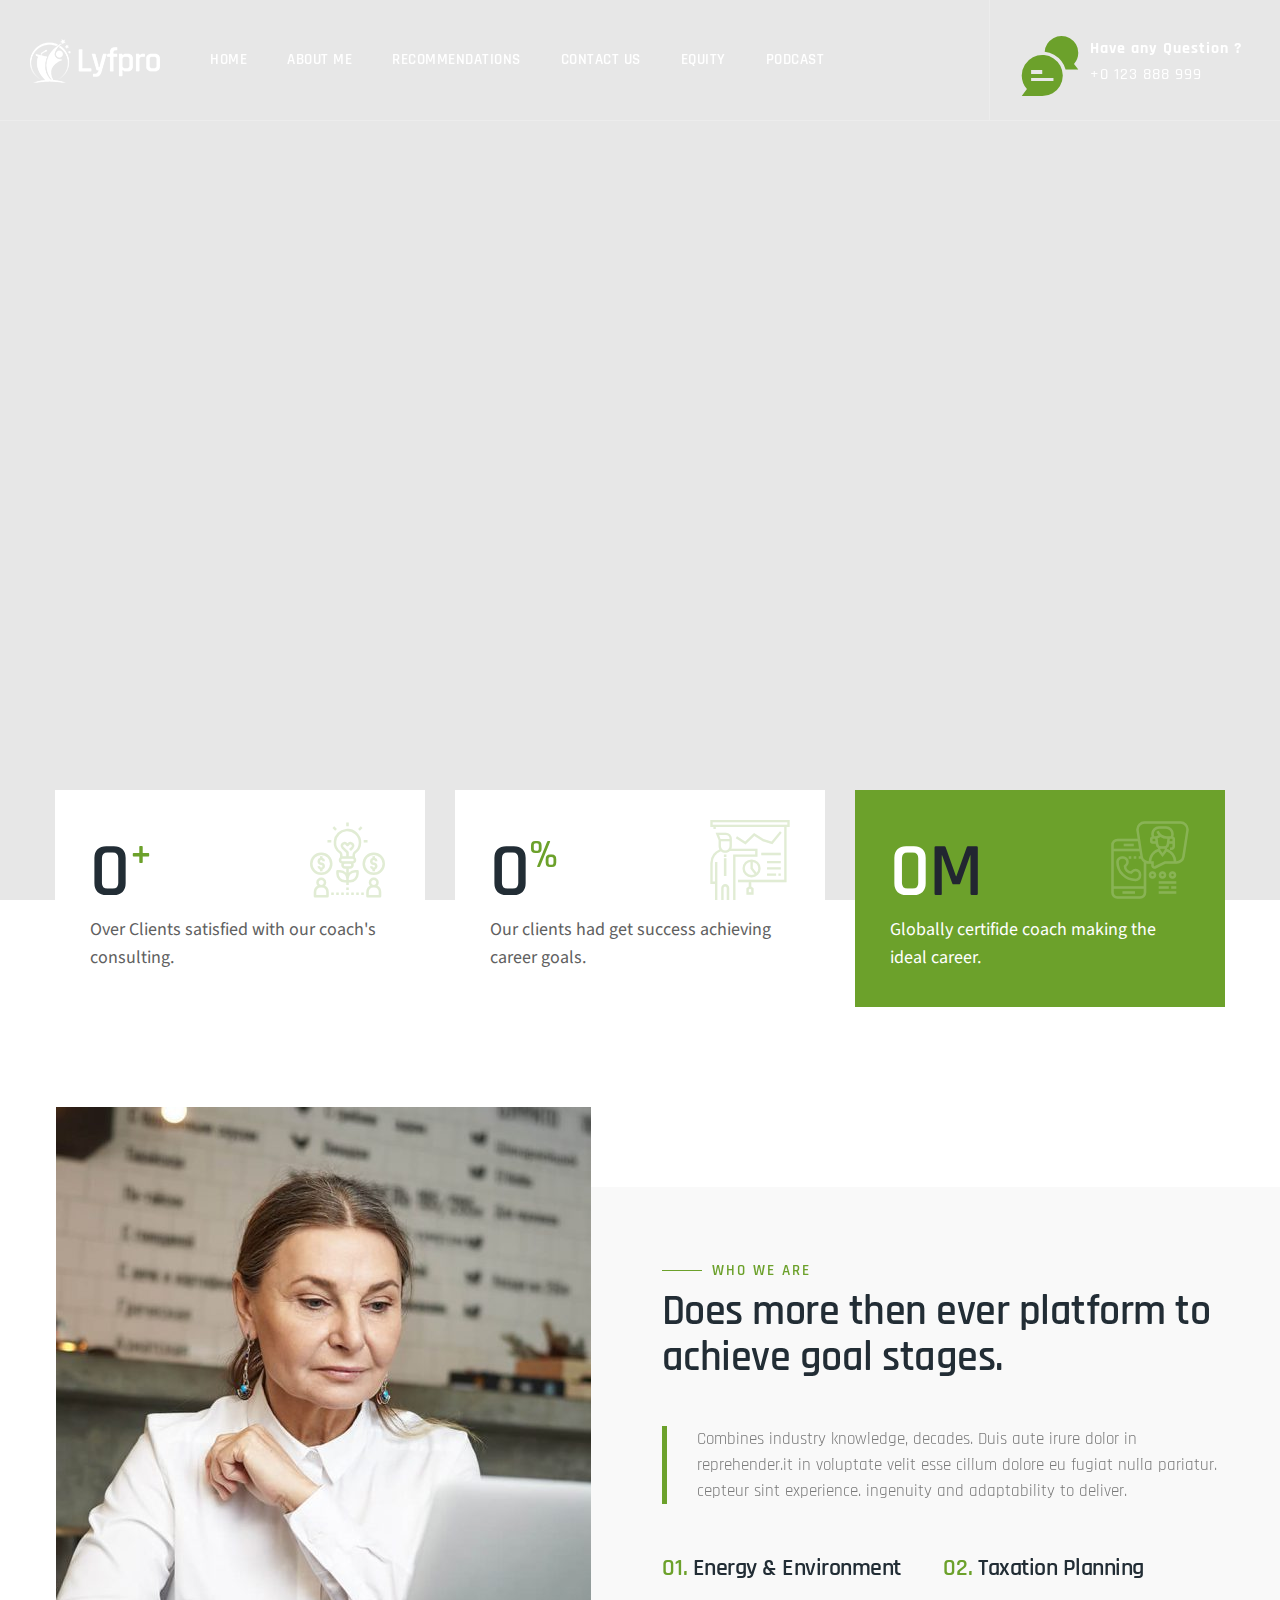
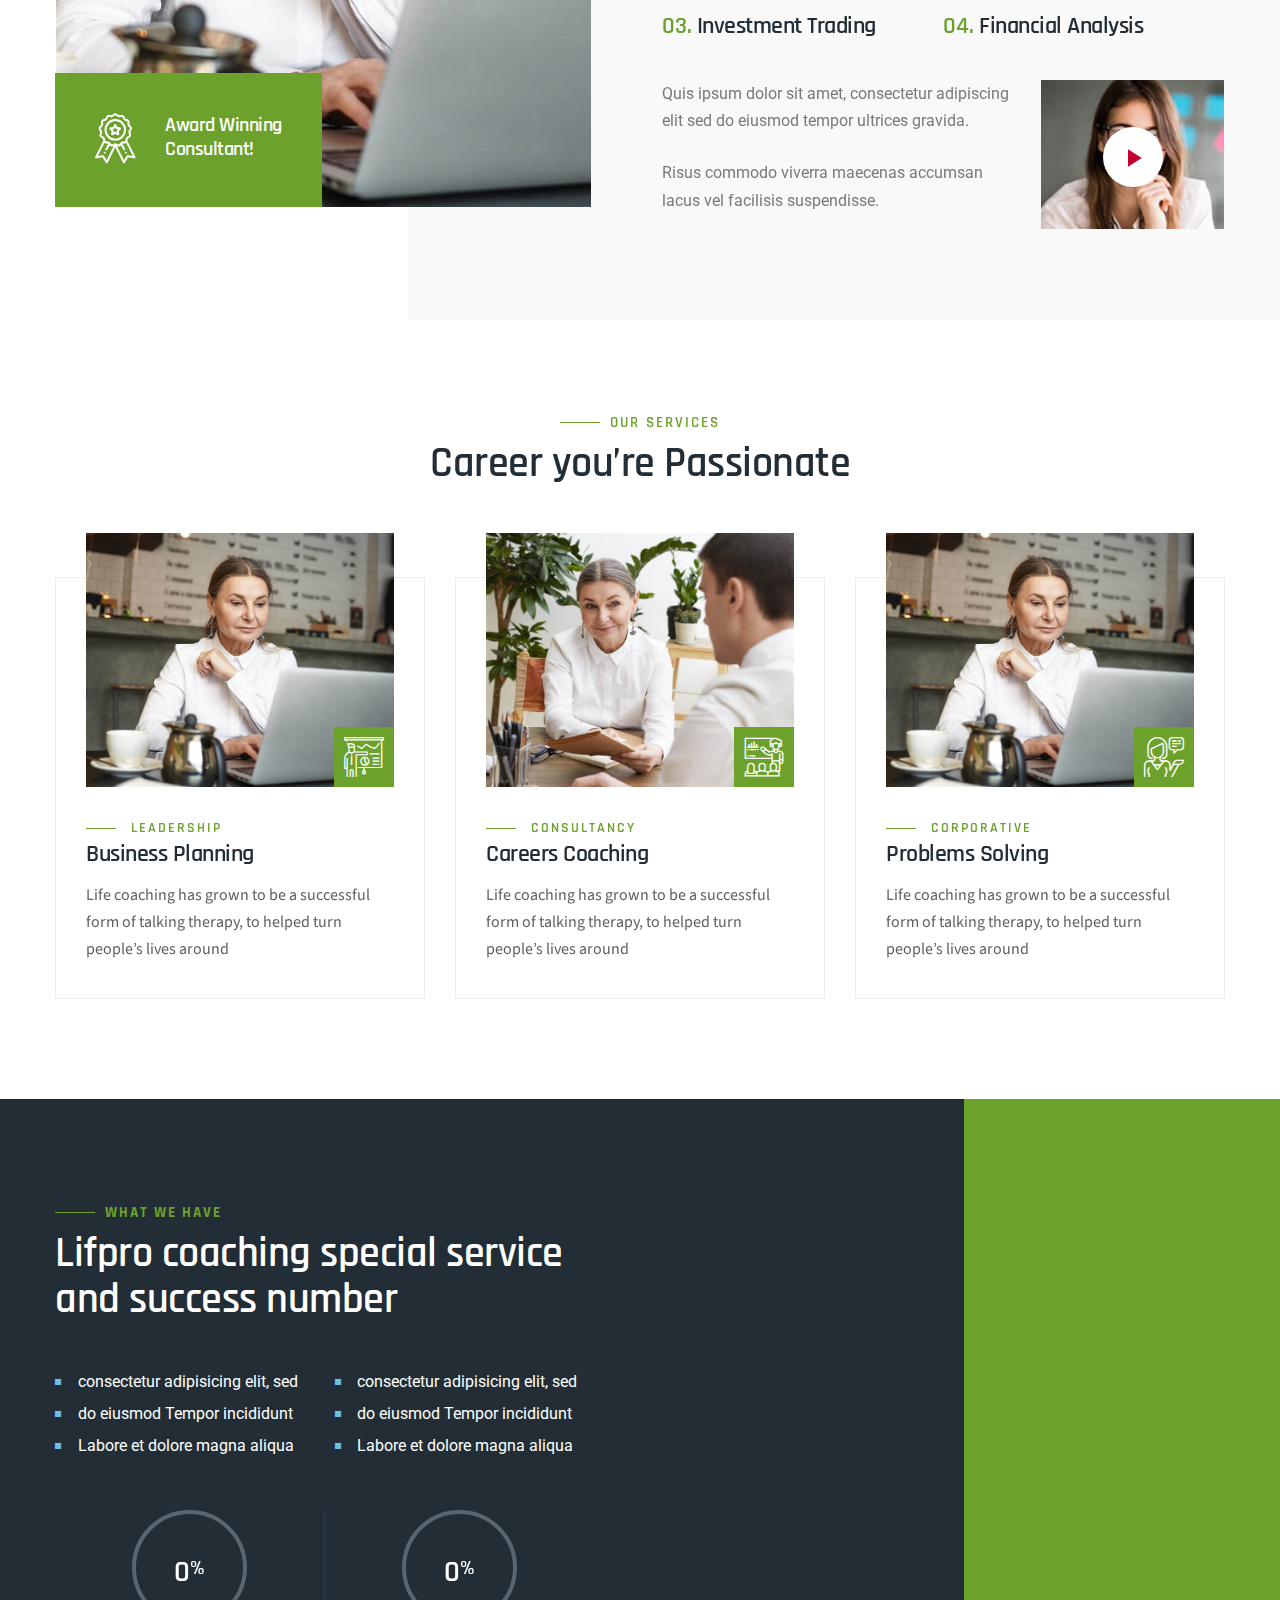
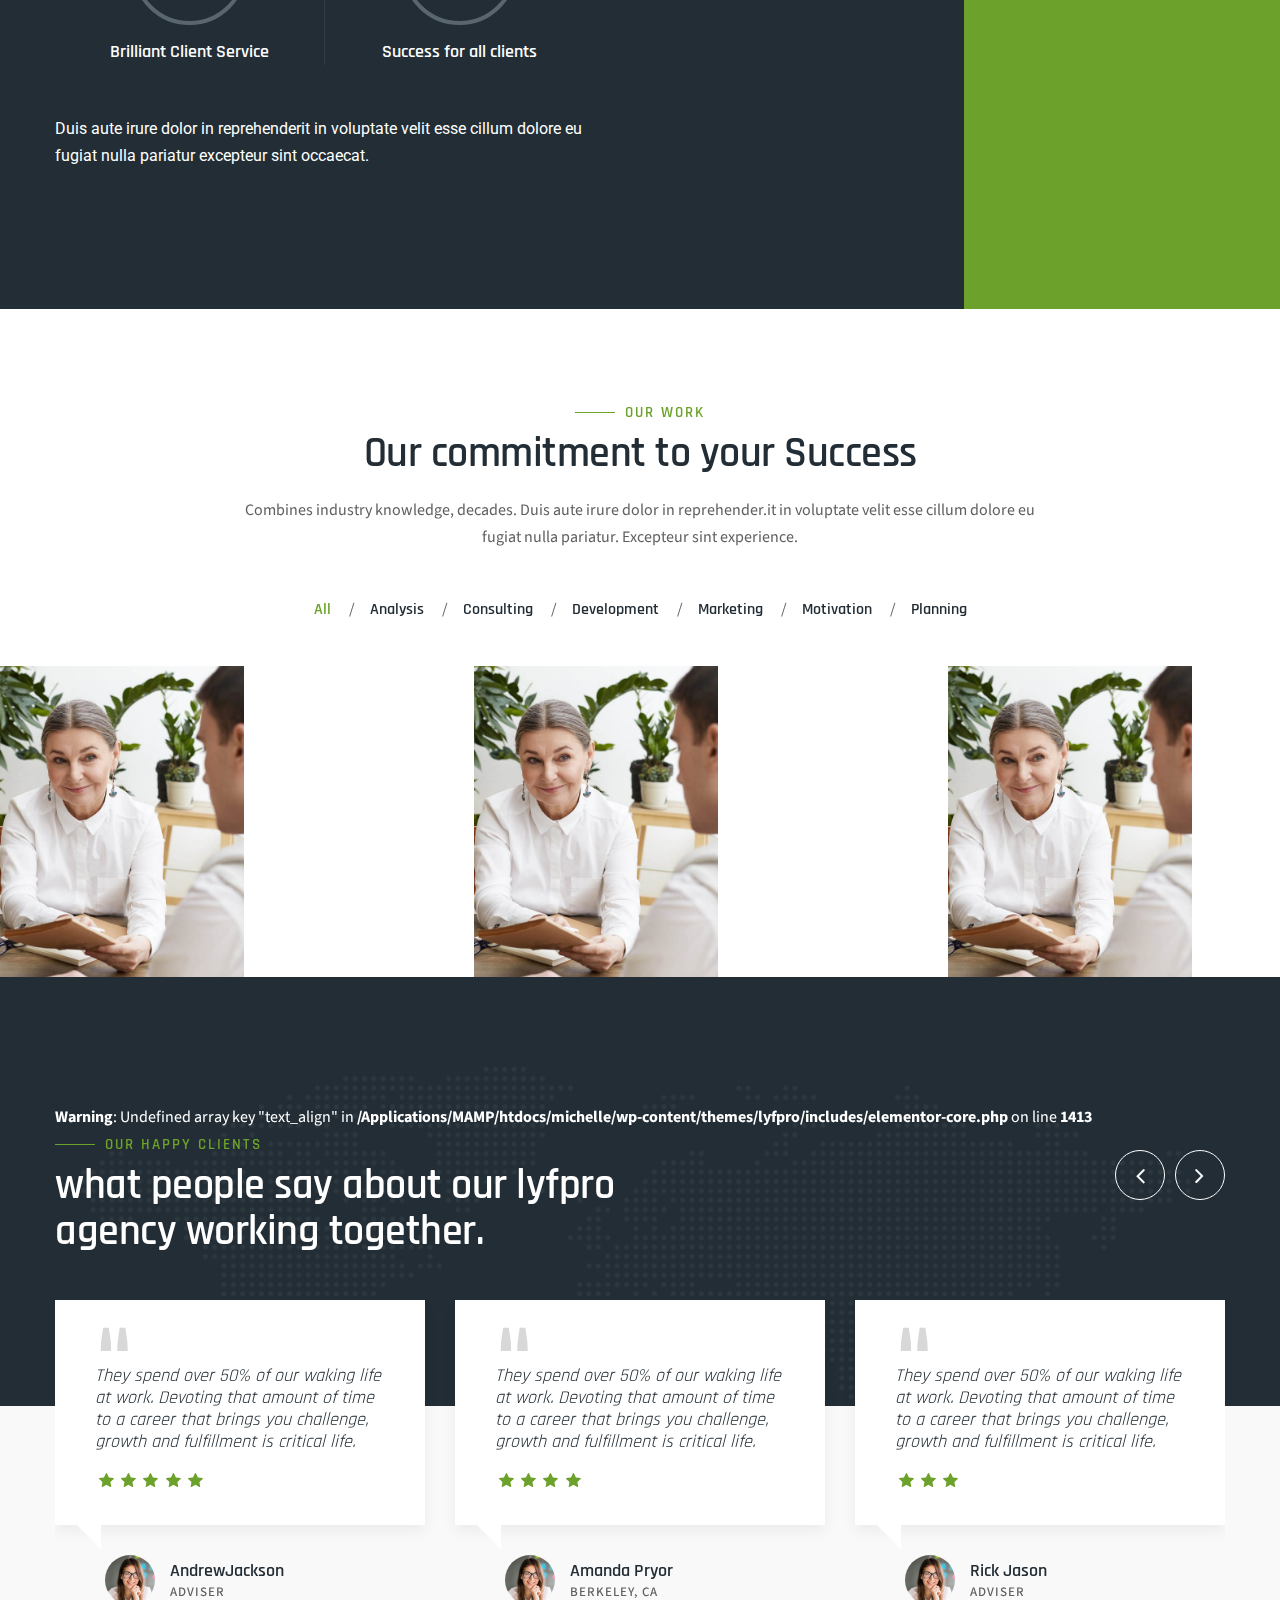
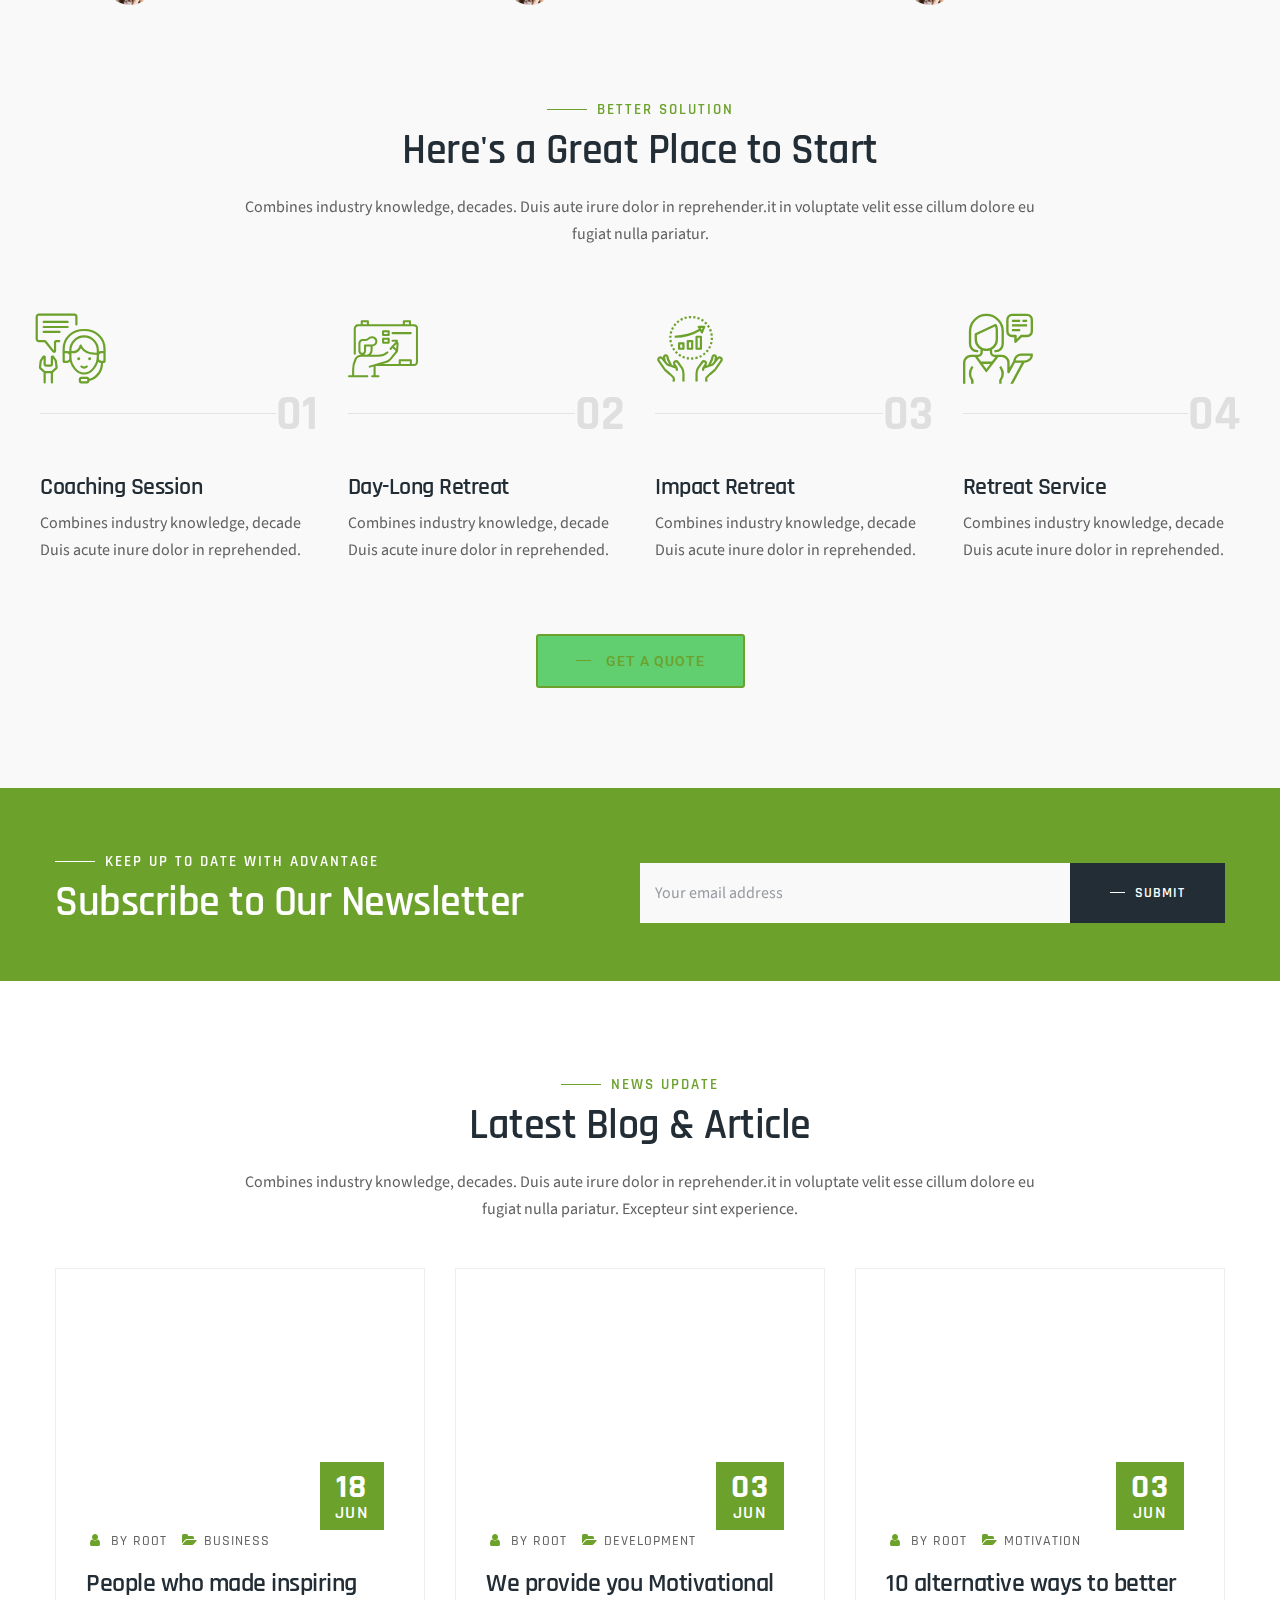
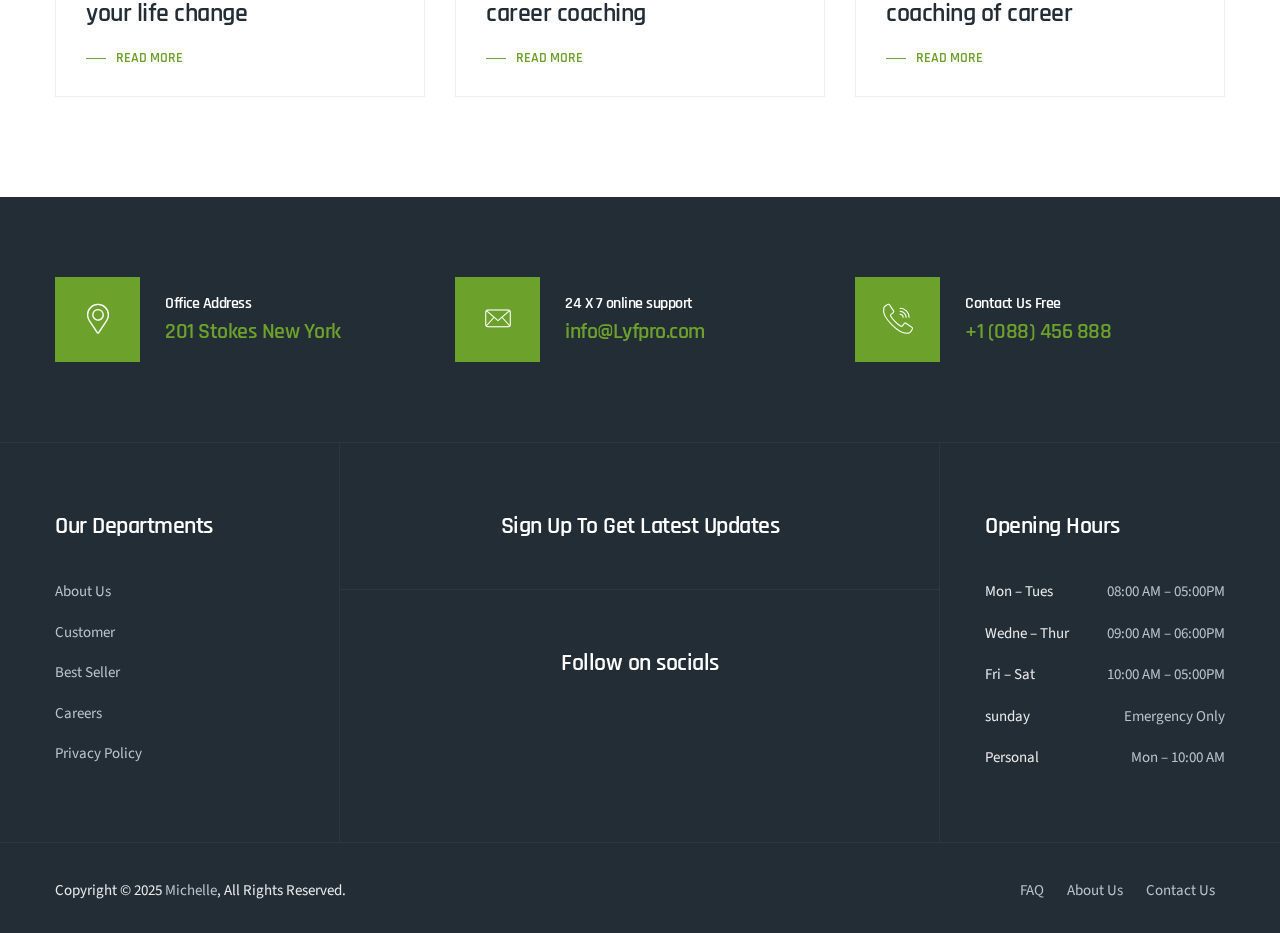
==== index.html @ 78e33366 "init" ====
<!DOCTYPE html>
<html lang="en-CA" class="no-js no-svg">
<head>
<meta charset="UTF-8">
<meta name="viewport" content="width=device-width, initial-scale=1">
<link rel="profile" href="https://gmpg.org/xfn/11">
<meta name="robots" content="noindex, nofollow">
	<style>img:is([sizes="auto" i], [sizes^="auto," i]) { contain-intrinsic-size: 3000px 1500px }</style>
	
	<!-- This site is optimized with the Yoast SEO plugin v24.1 - https://yoast.com/wordpress/plugins/seo/ -->
	<title>Homepage 3 - Michelle</title>
	<meta property="og:locale" content="en_US">
	<meta property="og:type" content="website">
	<meta property="og:title" content="Homepage 3 - Michelle">
	<meta property="og:description" content="185 + Over Clients satisfied with our coach&#8217;s consulting. 85 % Our clients had get success achieving career goals. 85 M Globally certifide coach making the ideal career. Award Winning Consultant! Who we are Does more then ever platform to achieve goal stages. Combines industry knowledge, decades. Duis aute irure dolor in reprehender.it in voluptate velit esse cillum dolore eu fugiat nulla pariatur. cepteur sint experience. ingenuity and adaptability to[&hellip;]">
	<meta property="og:url" content="/">
	<meta property="og:site_name" content="Michelle">
	<meta property="og:image" content="https://lyfpro-demo.pbminfotech.com/datasite/wp-content/uploads/sites/6/elementor/thumbs/img-01-p08faved9bp8kqp4xfwpemwdyj5lubsvu9hh8lnrbs.jpg">
	<meta name="twitter:card" content="summary_large_image">
	<script type="application/ld+json" class="yoast-schema-graph">{
	    "@context": "https://schema.org",
	    "@graph": [
	        {
	            "@type": "WebPage",
	            "@id": "/",
	            "url": "/",
	            "name": "Homepage 3 - Michelle",
	            "isPartOf": {
	                "@id": "/#website"
	            },
	            "primaryImageOfPage": {
	                "@id": "/#primaryimage"
	            },
	            "image": {
	                "@id": "/#primaryimage"
	            },
	            "thumbnailUrl": "https://lyfpro-demo.pbminfotech.com/datasite/wp-content/uploads/sites/6/elementor/thumbs/img-01-p08faved9bp8kqp4xfwpemwdyj5lubsvu9hh8lnrbs.jpg",
	            "datePublished": "2020-06-25T10:22:47+00:00",
	            "dateModified": "2020-06-25T10:22:47+00:00",
	            "breadcrumb": {
	                "@id": "/#breadcrumb"
	            },
	            "inLanguage": "en-CA",
	            "potentialAction": [
	                {
	                    "@type": "ReadAction",
	                    "target": [
	                        "/"
	                    ]
	                }
	            ]
	        },
	        {
	            "@type": "ImageObject",
	            "inLanguage": "en-CA",
	            "@id": "/#primaryimage",
	            "url": "https://lyfpro-demo.pbminfotech.com/datasite/wp-content/uploads/sites/6/elementor/thumbs/img-01-p08faved9bp8kqp4xfwpemwdyj5lubsvu9hh8lnrbs.jpg",
	            "contentUrl": "https://lyfpro-demo.pbminfotech.com/datasite/wp-content/uploads/sites/6/elementor/thumbs/img-01-p08faved9bp8kqp4xfwpemwdyj5lubsvu9hh8lnrbs.jpg"
	        },
	        {
	            "@type": "BreadcrumbList",
	            "@id": "/#breadcrumb",
	            "itemListElement": [
	                {
	                    "@type": "ListItem",
	                    "position": 1,
	                    "name": "Home"
	                }
	            ]
	        },
	        {
	            "@type": "WebSite",
	            "@id": "/#website",
	            "url": "/",
	            "name": "Michelle",
	            "description": "",
	            "potentialAction": [
	                {
	                    "@type": "SearchAction",
	                    "target": {
	                        "@type": "EntryPoint",
	                        "urlTemplate": "/?s={search_term_string}"
	                    },
	                    "query-input": {
	                        "@type": "PropertyValueSpecification",
	                        "valueRequired": true,
	                        "valueName": "search_term_string"
	                    }
	                }
	            ],
	            "inLanguage": "en-CA"
	        }
	    ]
	}</script>
	<!-- / Yoast SEO plugin. -->


<link rel="dns-prefetch" href="//fonts.googleapis.com">
<link href="https://fonts.gstatic.com/" crossorigin rel="preconnect">
<link rel="alternate" type="application/rss+xml" title="Michelle &raquo; Feed" href="/?feed=rss2">
<link rel="alternate" type="application/rss+xml" title="Michelle &raquo; Comments Feed" href="/?feed=comments-rss2">
<link rel="alternate" type="text/calendar" title="Michelle &raquo; iCal Feed" href="?post_type=tribe_events#038;ical=1">
<script>
window._wpemojiSettings = {"baseUrl":"https:\/\/s.w.org\/images\/core\/emoji\/15.0.3\/72x72\/","ext":".png","svgUrl":"https:\/\/s.w.org\/images\/core\/emoji\/15.0.3\/svg\/","svgExt":".svg","source":{"concatemoji":"\/wp-includes\/js\/wp-emoji-release.min.js?ver=6.7.1"}};
/*! This file is auto-generated */
!function(i,n){var o,s,e;function c(e){try{var t={supportTests:e,timestamp:(new Date).valueOf()};sessionStorage.setItem(o,JSON.stringify(t))}catch(e){}}function p(e,t,n){e.clearRect(0,0,e.canvas.width,e.canvas.height),e.fillText(t,0,0);var t=new Uint32Array(e.getImageData(0,0,e.canvas.width,e.canvas.height).data),r=(e.clearRect(0,0,e.canvas.width,e.canvas.height),e.fillText(n,0,0),new Uint32Array(e.getImageData(0,0,e.canvas.width,e.canvas.height).data));return t.every(function(e,t){return e===r[t]})}function u(e,t,n){switch(t){case"flag":return n(e,"🏳️‍⚧️","🏳️​⚧️")?!1:!n(e,"🇺🇳","🇺​🇳")&&!n(e,"🏴󠁧󠁢󠁥󠁮󠁧󠁿","🏴​󠁧​󠁢​󠁥​󠁮​󠁧​󠁿");case"emoji":return!n(e,"🐦‍⬛","🐦​⬛")}return!1}function f(e,t,n){var r="undefined"!=typeof WorkerGlobalScope&&self instanceof WorkerGlobalScope?new OffscreenCanvas(300,150):i.createElement("canvas"),a=r.getContext("2d",{willReadFrequently:!0}),o=(a.textBaseline="top",a.font="600 32px Arial",{});return e.forEach(function(e){o[e]=t(a,e,n)}),o}function t(e){var t=i.createElement("script");t.src=e,t.defer=!0,i.head.appendChild(t)}"undefined"!=typeof Promise&&(o="wpEmojiSettingsSupports",s=["flag","emoji"],n.supports={everything:!0,everythingExceptFlag:!0},e=new Promise(function(e){i.addEventListener("DOMContentLoaded",e,{once:!0})}),new Promise(function(t){var n=function(){try{var e=JSON.parse(sessionStorage.getItem(o));if("object"==typeof e&&"number"==typeof e.timestamp&&(new Date).valueOf()<e.timestamp+604800&&"object"==typeof e.supportTests)return e.supportTests}catch(e){}return null}();if(!n){if("undefined"!=typeof Worker&&"undefined"!=typeof OffscreenCanvas&&"undefined"!=typeof URL&&URL.createObjectURL&&"undefined"!=typeof Blob)try{var e="postMessage("+f.toString()+"("+[JSON.stringify(s),u.toString(),p.toString()].join(",")+"));",r=new Blob([e],{type:"text/javascript"}),a=new Worker(URL.createObjectURL(r),{name:"wpTestEmojiSupports"});return void(a.onmessage=function(e){c(n=e.data),a.terminate(),t(n)})}catch(e){}c(n=f(s,u,p))}t(n)}).then(function(e){for(var t in e)n.supports[t]=e[t],n.supports.everything=n.supports.everything&&n.supports[t],"flag"!==t&&(n.supports.everythingExceptFlag=n.supports.everythingExceptFlag&&n.supports[t]);n.supports.everythingExceptFlag=n.supports.everythingExceptFlag&&!n.supports.flag,n.DOMReady=!1,n.readyCallback=function(){n.DOMReady=!0}}).then(function(){return e}).then(function(){var e;n.supports.everything||(n.readyCallback(),(e=n.source||{}).concatemoji?t(e.concatemoji):e.wpemoji&&e.twemoji&&(t(e.twemoji),t(e.wpemoji)))}))}((window,document),window._wpemojiSettings);
</script>
<link rel="stylesheet" id="dashicons-css" href="/wp-includes/css/dashicons.min.css?ver=6.7.1" media="all">
<link rel="stylesheet" id="tec-variables-skeleton-css" href="/wp-content/plugins/event-tickets/common/src/resources/css/variables-skeleton.min.css?ver=6.4.1" media="all">
<link rel="stylesheet" id="tec-variables-full-css" href="/wp-content/plugins/event-tickets/common/src/resources/css/variables-full.min.css?ver=6.4.1" media="all">
<link rel="stylesheet" id="tribe-common-skeleton-style-css" href="/wp-content/plugins/event-tickets/common/src/resources/css/common-skeleton.min.css?ver=6.4.1" media="all">
<link rel="stylesheet" id="tribe-common-full-style-css" href="/wp-content/plugins/event-tickets/common/src/resources/css/common-full.min.css?ver=6.4.1" media="all">
<link rel="stylesheet" id="event-tickets-tickets-css-css" href="/wp-content/plugins/event-tickets/src/resources/css/tickets.min.css?ver=5.18.0" media="all">
<link rel="stylesheet" id="event-tickets-tickets-rsvp-css-css" href="/wp-content/plugins/event-tickets/src/resources/css/rsvp-v1.min.css?ver=5.18.0" media="all">
<style id="wp-emoji-styles-inline-css">img.wp-smiley, img.emoji {
		display: inline !important;
		border: none !important;
		box-shadow: none !important;
		height: 1em !important;
		width: 1em !important;
		margin: 0 0.07em !important;
		vertical-align: -0.1em !important;
		background: none !important;
		padding: 0 !important;
	}</style>
<style id="global-styles-inline-css">:root{--wp--preset--aspect-ratio--square: 1;--wp--preset--aspect-ratio--4-3: 4/3;--wp--preset--aspect-ratio--3-4: 3/4;--wp--preset--aspect-ratio--3-2: 3/2;--wp--preset--aspect-ratio--2-3: 2/3;--wp--preset--aspect-ratio--16-9: 16/9;--wp--preset--aspect-ratio--9-16: 9/16;--wp--preset--color--black: #000000;--wp--preset--color--cyan-bluish-gray: #abb8c3;--wp--preset--color--white: #ffffff;--wp--preset--color--pale-pink: #f78da7;--wp--preset--color--vivid-red: #cf2e2e;--wp--preset--color--luminous-vivid-orange: #ff6900;--wp--preset--color--luminous-vivid-amber: #fcb900;--wp--preset--color--light-green-cyan: #7bdcb5;--wp--preset--color--vivid-green-cyan: #00d084;--wp--preset--color--pale-cyan-blue: #8ed1fc;--wp--preset--color--vivid-cyan-blue: #0693e3;--wp--preset--color--vivid-purple: #9b51e0;--wp--preset--gradient--vivid-cyan-blue-to-vivid-purple: linear-gradient(135deg,rgba(6,147,227,1) 0%,rgb(155,81,224) 100%);--wp--preset--gradient--light-green-cyan-to-vivid-green-cyan: linear-gradient(135deg,rgb(122,220,180) 0%,rgb(0,208,130) 100%);--wp--preset--gradient--luminous-vivid-amber-to-luminous-vivid-orange: linear-gradient(135deg,rgba(252,185,0,1) 0%,rgba(255,105,0,1) 100%);--wp--preset--gradient--luminous-vivid-orange-to-vivid-red: linear-gradient(135deg,rgba(255,105,0,1) 0%,rgb(207,46,46) 100%);--wp--preset--gradient--very-light-gray-to-cyan-bluish-gray: linear-gradient(135deg,rgb(238,238,238) 0%,rgb(169,184,195) 100%);--wp--preset--gradient--cool-to-warm-spectrum: linear-gradient(135deg,rgb(74,234,220) 0%,rgb(151,120,209) 20%,rgb(207,42,186) 40%,rgb(238,44,130) 60%,rgb(251,105,98) 80%,rgb(254,248,76) 100%);--wp--preset--gradient--blush-light-purple: linear-gradient(135deg,rgb(255,206,236) 0%,rgb(152,150,240) 100%);--wp--preset--gradient--blush-bordeaux: linear-gradient(135deg,rgb(254,205,165) 0%,rgb(254,45,45) 50%,rgb(107,0,62) 100%);--wp--preset--gradient--luminous-dusk: linear-gradient(135deg,rgb(255,203,112) 0%,rgb(199,81,192) 50%,rgb(65,88,208) 100%);--wp--preset--gradient--pale-ocean: linear-gradient(135deg,rgb(255,245,203) 0%,rgb(182,227,212) 50%,rgb(51,167,181) 100%);--wp--preset--gradient--electric-grass: linear-gradient(135deg,rgb(202,248,128) 0%,rgb(113,206,126) 100%);--wp--preset--gradient--midnight: linear-gradient(135deg,rgb(2,3,129) 0%,rgb(40,116,252) 100%);--wp--preset--font-size--small: 13px;--wp--preset--font-size--medium: 20px;--wp--preset--font-size--large: 36px;--wp--preset--font-size--x-large: 42px;--wp--preset--font-family--inter: "Inter", sans-serif;--wp--preset--font-family--cardo: Cardo;--wp--preset--spacing--20: 0.44rem;--wp--preset--spacing--30: 0.67rem;--wp--preset--spacing--40: 1rem;--wp--preset--spacing--50: 1.5rem;--wp--preset--spacing--60: 2.25rem;--wp--preset--spacing--70: 3.38rem;--wp--preset--spacing--80: 5.06rem;--wp--preset--shadow--natural: 6px 6px 9px rgba(0, 0, 0, 0.2);--wp--preset--shadow--deep: 12px 12px 50px rgba(0, 0, 0, 0.4);--wp--preset--shadow--sharp: 6px 6px 0px rgba(0, 0, 0, 0.2);--wp--preset--shadow--outlined: 6px 6px 0px -3px rgba(255, 255, 255, 1), 6px 6px rgba(0, 0, 0, 1);--wp--preset--shadow--crisp: 6px 6px 0px rgba(0, 0, 0, 1);}:where(body) { margin: 0; }.wp-site-blocks > .alignleft { float: left; margin-right: 2em; }.wp-site-blocks > .alignright { float: right; margin-left: 2em; }.wp-site-blocks > .aligncenter { justify-content: center; margin-left: auto; margin-right: auto; }:where(.is-layout-flex){gap: 0.5em;}:where(.is-layout-grid){gap: 0.5em;}.is-layout-flow > .alignleft{float: left;margin-inline-start: 0;margin-inline-end: 2em;}.is-layout-flow > .alignright{float: right;margin-inline-start: 2em;margin-inline-end: 0;}.is-layout-flow > .aligncenter{margin-left: auto !important;margin-right: auto !important;}.is-layout-constrained > .alignleft{float: left;margin-inline-start: 0;margin-inline-end: 2em;}.is-layout-constrained > .alignright{float: right;margin-inline-start: 2em;margin-inline-end: 0;}.is-layout-constrained > .aligncenter{margin-left: auto !important;margin-right: auto !important;}.is-layout-constrained > :where(:not(.alignleft):not(.alignright):not(.alignfull)){margin-left: auto !important;margin-right: auto !important;}body .is-layout-flex{display: flex;}.is-layout-flex{flex-wrap: wrap;align-items: center;}.is-layout-flex > :is(*, div){margin: 0;}body .is-layout-grid{display: grid;}.is-layout-grid > :is(*, div){margin: 0;}body{padding-top: 0px;padding-right: 0px;padding-bottom: 0px;padding-left: 0px;}a:where(:not(.wp-element-button)){text-decoration: underline;}:root :where(.wp-element-button, .wp-block-button__link){background-color: #32373c;border-width: 0;color: #fff;font-family: inherit;font-size: inherit;line-height: inherit;padding: calc(0.667em + 2px) calc(1.333em + 2px);text-decoration: none;}.has-black-color{color: var(--wp--preset--color--black) !important;}.has-cyan-bluish-gray-color{color: var(--wp--preset--color--cyan-bluish-gray) !important;}.has-white-color{color: var(--wp--preset--color--white) !important;}.has-pale-pink-color{color: var(--wp--preset--color--pale-pink) !important;}.has-vivid-red-color{color: var(--wp--preset--color--vivid-red) !important;}.has-luminous-vivid-orange-color{color: var(--wp--preset--color--luminous-vivid-orange) !important;}.has-luminous-vivid-amber-color{color: var(--wp--preset--color--luminous-vivid-amber) !important;}.has-light-green-cyan-color{color: var(--wp--preset--color--light-green-cyan) !important;}.has-vivid-green-cyan-color{color: var(--wp--preset--color--vivid-green-cyan) !important;}.has-pale-cyan-blue-color{color: var(--wp--preset--color--pale-cyan-blue) !important;}.has-vivid-cyan-blue-color{color: var(--wp--preset--color--vivid-cyan-blue) !important;}.has-vivid-purple-color{color: var(--wp--preset--color--vivid-purple) !important;}.has-black-background-color{background-color: var(--wp--preset--color--black) !important;}.has-cyan-bluish-gray-background-color{background-color: var(--wp--preset--color--cyan-bluish-gray) !important;}.has-white-background-color{background-color: var(--wp--preset--color--white) !important;}.has-pale-pink-background-color{background-color: var(--wp--preset--color--pale-pink) !important;}.has-vivid-red-background-color{background-color: var(--wp--preset--color--vivid-red) !important;}.has-luminous-vivid-orange-background-color{background-color: var(--wp--preset--color--luminous-vivid-orange) !important;}.has-luminous-vivid-amber-background-color{background-color: var(--wp--preset--color--luminous-vivid-amber) !important;}.has-light-green-cyan-background-color{background-color: var(--wp--preset--color--light-green-cyan) !important;}.has-vivid-green-cyan-background-color{background-color: var(--wp--preset--color--vivid-green-cyan) !important;}.has-pale-cyan-blue-background-color{background-color: var(--wp--preset--color--pale-cyan-blue) !important;}.has-vivid-cyan-blue-background-color{background-color: var(--wp--preset--color--vivid-cyan-blue) !important;}.has-vivid-purple-background-color{background-color: var(--wp--preset--color--vivid-purple) !important;}.has-black-border-color{border-color: var(--wp--preset--color--black) !important;}.has-cyan-bluish-gray-border-color{border-color: var(--wp--preset--color--cyan-bluish-gray) !important;}.has-white-border-color{border-color: var(--wp--preset--color--white) !important;}.has-pale-pink-border-color{border-color: var(--wp--preset--color--pale-pink) !important;}.has-vivid-red-border-color{border-color: var(--wp--preset--color--vivid-red) !important;}.has-luminous-vivid-orange-border-color{border-color: var(--wp--preset--color--luminous-vivid-orange) !important;}.has-luminous-vivid-amber-border-color{border-color: var(--wp--preset--color--luminous-vivid-amber) !important;}.has-light-green-cyan-border-color{border-color: var(--wp--preset--color--light-green-cyan) !important;}.has-vivid-green-cyan-border-color{border-color: var(--wp--preset--color--vivid-green-cyan) !important;}.has-pale-cyan-blue-border-color{border-color: var(--wp--preset--color--pale-cyan-blue) !important;}.has-vivid-cyan-blue-border-color{border-color: var(--wp--preset--color--vivid-cyan-blue) !important;}.has-vivid-purple-border-color{border-color: var(--wp--preset--color--vivid-purple) !important;}.has-vivid-cyan-blue-to-vivid-purple-gradient-background{background: var(--wp--preset--gradient--vivid-cyan-blue-to-vivid-purple) !important;}.has-light-green-cyan-to-vivid-green-cyan-gradient-background{background: var(--wp--preset--gradient--light-green-cyan-to-vivid-green-cyan) !important;}.has-luminous-vivid-amber-to-luminous-vivid-orange-gradient-background{background: var(--wp--preset--gradient--luminous-vivid-amber-to-luminous-vivid-orange) !important;}.has-luminous-vivid-orange-to-vivid-red-gradient-background{background: var(--wp--preset--gradient--luminous-vivid-orange-to-vivid-red) !important;}.has-very-light-gray-to-cyan-bluish-gray-gradient-background{background: var(--wp--preset--gradient--very-light-gray-to-cyan-bluish-gray) !important;}.has-cool-to-warm-spectrum-gradient-background{background: var(--wp--preset--gradient--cool-to-warm-spectrum) !important;}.has-blush-light-purple-gradient-background{background: var(--wp--preset--gradient--blush-light-purple) !important;}.has-blush-bordeaux-gradient-background{background: var(--wp--preset--gradient--blush-bordeaux) !important;}.has-luminous-dusk-gradient-background{background: var(--wp--preset--gradient--luminous-dusk) !important;}.has-pale-ocean-gradient-background{background: var(--wp--preset--gradient--pale-ocean) !important;}.has-electric-grass-gradient-background{background: var(--wp--preset--gradient--electric-grass) !important;}.has-midnight-gradient-background{background: var(--wp--preset--gradient--midnight) !important;}.has-small-font-size{font-size: var(--wp--preset--font-size--small) !important;}.has-medium-font-size{font-size: var(--wp--preset--font-size--medium) !important;}.has-large-font-size{font-size: var(--wp--preset--font-size--large) !important;}.has-x-large-font-size{font-size: var(--wp--preset--font-size--x-large) !important;}.has-inter-font-family{font-family: var(--wp--preset--font-family--inter) !important;}.has-cardo-font-family{font-family: var(--wp--preset--font-family--cardo) !important;}
:where(.wp-block-post-template.is-layout-flex){gap: 1.25em;}:where(.wp-block-post-template.is-layout-grid){gap: 1.25em;}
:where(.wp-block-columns.is-layout-flex){gap: 2em;}:where(.wp-block-columns.is-layout-grid){gap: 2em;}
:root :where(.wp-block-pullquote){font-size: 1.5em;line-height: 1.6;}</style>
<link rel="stylesheet" id="contact-form-7-css" href="/wp-content/plugins/contact-form-7/includes/css/styles.css?ver=6.0.1" media="all">
<link rel="stylesheet" id="sr7css-css" href="/wp-content/plugins/revslider/public/css/sr7.css?ver=6.7.19" media="all">
<link rel="stylesheet" id="woocommerce-layout-css" href="/wp-content/plugins/woocommerce/assets/css/woocommerce-layout.css?ver=9.5.1" media="all">
<style id="woocommerce-layout-inline-css">.infinite-scroll .woocommerce-pagination {
		display: none;
	}</style>
<link rel="stylesheet" id="woocommerce-smallscreen-css" href="/wp-content/plugins/woocommerce/assets/css/woocommerce-smallscreen.css?ver=9.5.1" media="only screen and (max-width: 768px)">
<link rel="stylesheet" id="woocommerce-general-css" href="/wp-content/plugins/woocommerce/assets/css/woocommerce.css?ver=9.5.1" media="all">
<style id="woocommerce-inline-inline-css">.woocommerce form .form-row .required { visibility: visible; }</style>
<link rel="stylesheet" id="tribe-events-v2-single-skeleton-css" href="/wp-content/plugins/the-events-calendar/src/resources/css/tribe-events-single-skeleton.min.css?ver=6.9.0" media="all">
<link rel="stylesheet" id="tribe-events-v2-single-skeleton-full-css" href="/wp-content/plugins/the-events-calendar/src/resources/css/tribe-events-single-full.min.css?ver=6.9.0" media="all">
<link rel="stylesheet" id="tec-events-elementor-widgets-base-styles-css" href="/wp-content/plugins/the-events-calendar/src/resources/css/integrations/plugins/elementor/widgets/widget-base.min.css?ver=6.9.0" media="all">
<link rel="stylesheet" id="dsvy-all-gfonts-css" href="https://fonts.googleapis.com/css?family=Source+Sans+Pro%3A200%2C200italic%2C300%2C300italic%2C600%2C600italic%2C700%2C700italic%2C900%2C900italic%2Citalic%2Cregular%2Cregular%7CRajdhani%3A600%2Cregular%2C700%2C800%7CYantramanav%3A500%7CBarlow%3A700&#038;ver=6.7.1" media="all">
<link rel="stylesheet" id="event-tickets-rsvp-css" href="/wp-content/plugins/event-tickets/src/resources/css/rsvp.min.css?ver=5.18.0" media="all">
<link rel="stylesheet" id="bootstrap-css" href="/wp-content/themes/lyfpro/libraries/bootstrap/css/bootstrap.min.css?ver=6.7.1" media="all">
<link rel="stylesheet" id="dsvy-all-style-css" href="/wp-content/themes/lyfpro/css/all.min.css?ver=6.7.1" media="all">
<link rel="stylesheet" id="magnific-popup-css" href="/wp-content/themes/lyfpro/libraries/magnific-popup/magnific-popup.css?ver=6.7.1" media="all">
<link rel="stylesheet" id="dsvy-base-icons-css" href="/wp-content/themes/lyfpro/libraries/designervily-base-icons/css/designervily-base-icons.css?ver=6.7.1" media="all">
<link rel="stylesheet" id="balloon-css" href="/wp-content/themes/lyfpro/libraries/balloon/balloon.min.css?ver=6.7.1" media="all">
<link rel="stylesheet" id="dsvy-max-mega-menu-css" href="/wp-content/themes/lyfpro/css/max-mega-menu.min.css?ver=6.7.1" media="all">
<link rel="stylesheet" id="dsvy-dynamic-style-css" href="/wp-content/dsvy-lyfpro-css/theme-style.min.css?ver=744399" media="all">
<link rel="stylesheet" id="dsvy-responsive-style-css" href="/wp-content/themes/lyfpro/css/responsive.min.css?ver=6.7.1" media="all">
<link rel="stylesheet" id="elementor-icons-css" href="/wp-content/plugins/elementor/assets/lib/eicons/css/elementor-icons.min.css?ver=5.34.0" media="all">
<link rel="stylesheet" id="elementor-frontend-css" href="/wp-content/plugins/elementor/assets/css/frontend.min.css?ver=3.26.2" media="all">
<link rel="stylesheet" id="elementor-post-7-css" href="/wp-content/uploads/elementor/css/post-7.css?ver=1734830173" media="all">
<link rel="stylesheet" id="widget-image-css" href="/wp-content/plugins/elementor/assets/css/widget-image.min.css?ver=3.26.2" media="all">
<link rel="stylesheet" id="widget-text-editor-css" href="/wp-content/plugins/elementor/assets/css/widget-text-editor.min.css?ver=3.26.2" media="all">
<link rel="stylesheet" id="widget-icon-list-css" href="/wp-content/plugins/elementor/assets/css/widget-icon-list.min.css?ver=3.26.2" media="all">
<link rel="stylesheet" id="elementor-post-45-css" href="/wp-content/uploads/elementor/css/post-45.css?ver=1735763423" media="all">
<link rel="stylesheet" id="google-fonts-1-css" href="https://fonts.googleapis.com/css?family=Roboto%3A100%2C100italic%2C200%2C200italic%2C300%2C300italic%2C400%2C400italic%2C500%2C500italic%2C600%2C600italic%2C700%2C700italic%2C800%2C800italic%2C900%2C900italic%7CRoboto+Slab%3A100%2C100italic%2C200%2C200italic%2C300%2C300italic%2C400%2C400italic%2C500%2C500italic%2C600%2C600italic%2C700%2C700italic%2C800%2C800italic%2C900%2C900italic&#038;display=swap&#038;ver=6.7.1" media="all">
<link rel="stylesheet" id="elementor-icons-dsvy-lyfpro-icon-css" href="/wp-content/themes/lyfpro/libraries/dsvy-lyfpro-icon/flaticon.css?ver=1.0.0" media="all">
<link rel="stylesheet" id="elementor-icons-shared-0-css" href="/wp-content/plugins/elementor/assets/lib/font-awesome/css/fontawesome.min.css?ver=5.15.3" media="all">
<link rel="stylesheet" id="elementor-icons-fa-regular-css" href="/wp-content/plugins/elementor/assets/lib/font-awesome/css/regular.min.css?ver=5.15.3" media="all">
<link rel="stylesheet" id="elementor-icons-material-icons-css" href="/wp-content/themes/lyfpro/libraries/material-icons/css/material-icons.min.css?ver=1.0.0" media="all">
<link rel="stylesheet" id="elementor-icons-fa-solid-css" href="/wp-content/plugins/elementor/assets/lib/font-awesome/css/solid.min.css?ver=5.15.3" media="all">
<link rel="preconnect" href="https://fonts.gstatic.com/" crossorigin>
<script src="/wp-includes/js/jquery/jquery.min.js?ver=3.7.1" id="jquery-core-js"></script>
<script src="/wp-includes/js/jquery/jquery-migrate.min.js?ver=3.4.1" id="jquery-migrate-js"></script>
<script src="/wp-content/plugins/gs-books-showcase/includes/ajax-login/jquery.validate.min.js?ver=1" id="gs--form-validation-js"></script>
<script id="gs--ajax-login-js-extra">var gs_ajax_login_auth = {"ajaxurl":"\/wp-admin\/admin-ajax.php","redirecturl":"","loadingmessage":"Sending user info, please wait..."};</script>
<script src="/wp-content/plugins/gs-books-showcase/includes/ajax-login/ajax-login.js?ver=1" id="gs--ajax-login-js"></script>
<script src="/wp-content/plugins/revslider/public/js/libs/tptools.js?ver=6.7.19" id="tp-tools-js" async data-wp-strategy="async"></script>
<script src="/wp-content/plugins/revslider/public/js/sr7.js?ver=6.7.19" id="sr7-js" async data-wp-strategy="async"></script>
<script src="/wp-content/plugins/woocommerce/assets/js/jquery-blockui/jquery.blockUI.min.js?ver=2.7.0-wc.9.5.1" id="jquery-blockui-js" defer data-wp-strategy="defer"></script>
<script src="/wp-content/plugins/woocommerce/assets/js/js-cookie/js.cookie.min.js?ver=2.1.4-wc.9.5.1" id="js-cookie-js" defer data-wp-strategy="defer"></script>
<script id="woocommerce-js-extra">var woocommerce_params = {"ajax_url":"\/michelle\/wp-admin\/admin-ajax.php","wc_ajax_url":"\/michelle\/?wc-ajax=%%endpoint%%"};</script>
<script src="/wp-content/plugins/woocommerce/assets/js/frontend/woocommerce.min.js?ver=9.5.1" id="woocommerce-js" defer data-wp-strategy="defer"></script>
<script id="WCPAY_ASSETS-js-extra">var wcpayAssets = {"url":"\/wp-content\/plugins\/woocommerce-payments\/dist\/"};</script>
<script src="/wp-content/themes/lyfpro/libraries/magnific-popup/jquery.magnific-popup.min.js?ver=6.7.1" id="magnific-popup-js"></script>
<script src="/wp-content/themes/lyfpro/libraries/sticky-toolkit/jquery.sticky-kit.min.js?ver=6.7.1" id="jquery-sticky-js"></script>
<script id="dsvy-core-script-js-extra">var dsvy_js_variables = {"responsive":"1200"};</script>
<script src="/wp-content/themes/lyfpro/js/core.min.js?ver=6.7.1" id="dsvy-core-script-js"></script>
<script src="/wp-content/themes/lyfpro/js/elementor.min.js?ver=6.7.1" id="dsvy-elementor-script-js"></script>
<script src="/wp-content/themes/lyfpro/libraries/isotope/isotope.pkgd.min.js?ver=6.7.1" id="isotope-js"></script>
<link rel="https://api.w.org/" href="/index.php?rest_route=%2F">
<link rel="alternate" title="JSON" type="application/json" href="/index.php?rest_route=%2Fwp%2Fv2%2Fpages%2F45">
<link rel="EditURI" type="application/rsd+xml" title="RSD" href="/xmlrpc.php?rsd">
<meta name="generator" content="WordPress 6.7.1">
<meta name="generator" content="WooCommerce 9.5.1">
<link rel="shortlink" href="/">
<link rel="alternate" title="oEmbed (JSON)" type="application/json+oembed" href="/index.php?rest_route=%2Foembed%2F1.0%2Fembed#038;url=%2F">
<link rel="alternate" title="oEmbed (XML)" type="text/xml+oembed" href="/index.php?rest_route=%2Foembed%2F1.0%2Fembed#038;url=%2F&#038;format=xml">
<meta name="et-api-version" content="v1">
<meta name="et-api-origin">
<link rel="https://theeventscalendar.com/" href="/index.php?rest_route=%2Ftribe%2Ftickets%2Fv1%2F">
<meta name="tec-api-version" content="v1">
<meta name="tec-api-origin">
<link rel="alternate" href="/index.php?rest_route=%2Ftribe%2Fevents%2Fv1%2F">	<noscript><style>.woocommerce-product-gallery{ opacity: 1 !important; }</style></noscript>
	<meta name="generator" content="Elementor 3.26.2; features: additional_custom_breakpoints; settings: css_print_method-external, google_font-enabled, font_display-swap">
			<style>.e-con.e-parent:nth-of-type(n+4):not(.e-lazyloaded):not(.e-no-lazyload),
				.e-con.e-parent:nth-of-type(n+4):not(.e-lazyloaded):not(.e-no-lazyload) * {
					background-image: none !important;
				}
				@media screen and (max-height: 1024px) {
					.e-con.e-parent:nth-of-type(n+3):not(.e-lazyloaded):not(.e-no-lazyload),
					.e-con.e-parent:nth-of-type(n+3):not(.e-lazyloaded):not(.e-no-lazyload) * {
						background-image: none !important;
					}
				}
				@media screen and (max-height: 640px) {
					.e-con.e-parent:nth-of-type(n+2):not(.e-lazyloaded):not(.e-no-lazyload),
					.e-con.e-parent:nth-of-type(n+2):not(.e-lazyloaded):not(.e-no-lazyload) * {
						background-image: none !important;
					}
				}</style>
			<link rel="preconnect" href="https://fonts.googleapis.com/">
<link rel="preconnect" href="https://fonts.gstatic.com/" crossorigin>
<meta name="generator" content="Powered by Slider Revolution 6.7.19 - responsive, Mobile-Friendly Slider Plugin for WordPress with comfortable drag and drop interface.">
<style class="wp-fonts-local">@font-face{font-family:Inter;font-style:normal;font-weight:300 900;font-display:fallback;src:url('/wp-content/plugins/woocommerce/assets/fonts/Inter-VariableFont_slnt,wght.woff2') format('woff2');font-stretch:normal;}
@font-face{font-family:Cardo;font-style:normal;font-weight:400;font-display:fallback;src:url('/wp-content/plugins/woocommerce/assets/fonts/cardo_normal_400.woff2') format('woff2');}</style>
<script>
	window._tpt			??= {};
	window.SR7			??= {};
	_tpt.R				??= {};
	_tpt.R.fonts		??= {};
	_tpt.R.fonts.customFonts??= {};
	SR7.devMode			=  false;
	SR7.F 				??= {};
	SR7.G				??= {};
	SR7.LIB				??= {};
	SR7.E				??= {};
	SR7.E.gAddons		??= {};
	SR7.E.php 			??= {};
	SR7.E.nonce			= '324da17d45';
	SR7.E.ajaxurl		= '/wp-admin/admin-ajax.php';
	SR7.E.resturl		= '/index.php?rest_route=/';
	SR7.E.slug_path		= 'revslider/revslider.php';
	SR7.E.slug			= 'revslider';
	SR7.E.plugin_url	= '/wp-content/plugins/revslider/';
	SR7.E.wp_plugin_url = '/wp-content/plugins/';
	SR7.E.revision		= '6.7.19';
	SR7.E.fontBaseUrl	= '//fonts.googleapis.com/css2?family=';
	SR7.G.breakPoints 	= [1240,1024,778,480];
	SR7.E.modules 		= ['module','page','slide','layer','draw','animate','srtools','canvas','defaults','carousel','navigation','media','modifiers','migration'];
	SR7.E.libs 			= ['WEBGL'];
	SR7.E.css 			= ['csslp','cssbtns','cssfilters','cssnav','cssmedia'];
	SR7.E.resources		= {};
	SR7.JSON			??= {};
/*! Slider Revolution 7.0 - Page Processor */
!function(){"use strict";window.SR7??={},window._tpt??={},SR7.version="Slider Revolution 6.7.16",_tpt.getWinDim=function(t){_tpt.screenHeightWithUrlBar??=window.innerHeight;let e=SR7.F?.modal?.visible&&SR7.M[SR7.F.module.getIdByAlias(SR7.F.modal.requested)];_tpt.scrollBar=window.innerWidth!==document.documentElement.clientWidth||e&&window.innerWidth!==e.c.module.clientWidth,_tpt.winW=window.innerWidth-(_tpt.scrollBar||"prepare"==t?_tpt.scrollBarW??_tpt.mesureScrollBar():0),_tpt.winH=window.innerHeight,_tpt.winWAll=document.documentElement.clientWidth},_tpt.getResponsiveLevel=function(t,e){SR7.M[e];return _tpt.closestGE(t,_tpt.winWAll)},_tpt.mesureScrollBar=function(){let t=document.createElement("div");return t.className="RSscrollbar-measure",t.style.width="100px",t.style.height="100px",t.style.overflow="scroll",t.style.position="absolute",t.style.top="-9999px",document.body.appendChild(t),_tpt.scrollBarW=t.offsetWidth-t.clientWidth,document.body.removeChild(t),_tpt.scrollBarW},_tpt.loadCSS=async function(t,e,s){return s?_tpt.R.fonts.required[e].status=1:(_tpt.R[e]??={},_tpt.R[e].status=1),new Promise(((n,i)=>{if(_tpt.isStylesheetLoaded(t))s?_tpt.R.fonts.required[e].status=2:_tpt.R[e].status=2,n();else{const l=document.createElement("link");l.rel="stylesheet";let o="text",r="css";l["type"]=o+"/"+r,l.href=t,l.onload=()=>{s?_tpt.R.fonts.required[e].status=2:_tpt.R[e].status=2,n()},l.onerror=()=>{s?_tpt.R.fonts.required[e].status=3:_tpt.R[e].status=3,i(new Error(`Failed to load CSS: ${t}`))},document.head.appendChild(l)}}))},_tpt.addContainer=function(t){const{tag:e="div",id:s,class:n,datas:i,textContent:l,iHTML:o}=t,r=document.createElement(e);if(s&&""!==s&&(r.id=s),n&&""!==n&&(r.className=n),i)for(const[t,e]of Object.entries(i))"style"==t?r.style.cssText=e:r.setAttribute(`data-${t}`,e);return l&&(r.textContent=l),o&&(r.innerHTML=o),r},_tpt.collector=function(){return{fragment:new DocumentFragment,add(t){var e=_tpt.addContainer(t);return this.fragment.appendChild(e),e},append(t){t.appendChild(this.fragment)}}},_tpt.isStylesheetLoaded=function(t){let e=t.split("?")[0];return Array.from(document.querySelectorAll('link[rel="stylesheet"], link[rel="preload"]')).some((t=>t.href.split("?")[0]===e))},_tpt.preloader={requests:new Map,preloaderTemplates:new Map,show:function(t,e){if(!e||!t)return;const{type:s,color:n}=e;if(s<0||"off"==s)return;const i=`preloader_${s}`;let l=this.preloaderTemplates.get(i);l||(l=this.build(s,n),this.preloaderTemplates.set(i,l)),this.requests.has(t)||this.requests.set(t,{count:0});const o=this.requests.get(t);clearTimeout(o.timer),o.count++,1===o.count&&(o.timer=setTimeout((()=>{o.preloaderClone=l.cloneNode(!0),o.anim&&o.anim.kill(),void 0!==_tpt.gsap?o.anim=_tpt.gsap.fromTo(o.preloaderClone,1,{opacity:0},{opacity:1}):o.preloaderClone.classList.add("sr7-fade-in"),t.appendChild(o.preloaderClone)}),150))},hide:function(t){if(!this.requests.has(t))return;const e=this.requests.get(t);e.count--,e.count<0&&(e.count=0),e.anim&&e.anim.kill(),0===e.count&&(clearTimeout(e.timer),e.preloaderClone&&(e.preloaderClone.classList.remove("sr7-fade-in"),e.anim=_tpt.gsap.to(e.preloaderClone,.3,{opacity:0,onComplete:function(){e.preloaderClone.remove()}})))},state:function(t){if(!this.requests.has(t))return!1;return this.requests.get(t).count>0},build:(t,e="#ffffff",s="")=>{if(t<0||"off"===t)return null;const n=parseInt(t);if(t="prlt"+n,isNaN(n))return null;if(_tpt.loadCSS(SR7.E.plugin_url+"public/css/preloaders/t"+n+".css","preloader_"+t),isNaN(n)||n<6){const i=`background-color:${e}`,l=1===n||2==n?i:"",o=3===n||4==n?i:"",r=_tpt.collector();["dot1","dot2","bounce1","bounce2","bounce3"].forEach((t=>r.add({tag:"div",class:t,datas:{style:o}})));const d=_tpt.addContainer({tag:"sr7-prl",class:`${t} ${s}`,datas:{style:l}});return r.append(d),d}{let i={};if(7===n){let t;e.startsWith("#")?(t=e.replace("#",""),t=`rgba(${parseInt(t.substring(0,2),16)}, ${parseInt(t.substring(2,4),16)}, ${parseInt(t.substring(4,6),16)}, `):e.startsWith("rgb")&&(t=e.slice(e.indexOf("(")+1,e.lastIndexOf(")")).split(",").map((t=>t.trim())),t=`rgba(${t[0]}, ${t[1]}, ${t[2]}, `),t&&(i.style=`border-top-color: ${t}0.65); border-bottom-color: ${t}0.15); border-left-color: ${t}0.65); border-right-color: ${t}0.15)`)}else 12===n&&(i.style=`background:${e}`);const l=[10,0,4,2,5,9,0,4,4,2][n-6],o=_tpt.collector(),r=o.add({tag:"div",class:"sr7-prl-inner",datas:i});Array.from({length:l}).forEach((()=>r.appendChild(o.add({tag:"span",datas:{style:`background:${e}`}}))));const d=_tpt.addContainer({tag:"sr7-prl",class:`${t} ${s}`});return o.append(d),d}}},SR7.preLoader={show:(t,e)=>{"off"!==(SR7.M[t]?.settings?.pLoader?.type??"off")&&_tpt.preloader.show(e||SR7.M[t].c.module,SR7.M[t]?.settings?.pLoader??{color:"#fff",type:10})},hide:(t,e)=>{"off"!==(SR7.M[t]?.settings?.pLoader?.type??"off")&&_tpt.preloader.hide(e||SR7.M[t].c.module)},state:(t,e)=>_tpt.preloader.state(e||SR7.M[t].c.module)},_tpt.prepareModuleHeight=function(t){window.SR7.M??={},window.SR7.M[t.id]??={},"ignore"==t.googleFont&&(SR7.E.ignoreGoogleFont=!0);let e=window.SR7.M[t.id];if(null==_tpt.scrollBarW&&_tpt.mesureScrollBar(),e.c??={},e.states??={},e.settings??={},e.settings.size??={},t.fixed&&(e.settings.fixed=!0),e.c.module=document.getElementById(t.id),e.c.adjuster=e.c.module.getElementsByTagName("sr7-adjuster")[0],e.c.content=e.c.module.getElementsByTagName("sr7-content")[0],"carousel"==t.type&&(e.c.carousel=e.c.content.getElementsByTagName("sr7-carousel")[0]),null==e.c.module||null==e.c.module)return;t.plType&&t.plColor&&(e.settings.pLoader={type:t.plType,color:t.plColor}),void 0!==t.plType&&"off"!==t.plType&&SR7.preLoader.show(t.id,e.c.module),_tpt.winW||_tpt.getWinDim("prepare"),_tpt.getWinDim();let s=""+e.c.module.dataset?.modal;"modal"==s||"true"==s||"undefined"!==s&&"false"!==s||(e.settings.size.fullWidth=t.size.fullWidth,e.LEV??=_tpt.getResponsiveLevel(window.SR7.G.breakPoints,t.id),t.vpt=_tpt.fillArray(t.vpt,5),e.settings.vPort=t.vpt[e.LEV],void 0!==t.el&&"720"==t.el[4]&&t.gh[4]!==t.el[4]&&"960"==t.el[3]&&t.gh[3]!==t.el[3]&&"768"==t.el[2]&&t.gh[2]!==t.el[2]&&delete t.el,e.settings.size.height=null==t.el||null==t.el[e.LEV]||0==t.el[e.LEV]||"auto"==t.el[e.LEV]?_tpt.fillArray(t.gh,5,-1):_tpt.fillArray(t.el,5,-1),e.settings.size.width=_tpt.fillArray(t.gw,5,-1),e.settings.size.minHeight=_tpt.fillArray(t.mh??[0],5,-1),e.cacheSize={fullWidth:e.settings.size?.fullWidth,fullHeight:e.settings.size?.fullHeight},void 0!==t.off&&(t.off?.t&&(e.settings.size.m??={})&&(e.settings.size.m.t=t.off.t),t.off?.b&&(e.settings.size.m??={})&&(e.settings.size.m.b=t.off.b),t.off?.l&&(e.settings.size.p??={})&&(e.settings.size.p.l=t.off.l),t.off?.r&&(e.settings.size.p??={})&&(e.settings.size.p.r=t.off.r),e.offsetPrepared=!0),_tpt.updatePMHeight(t.id,t,!0))},_tpt.updatePMHeight=(t,e,s)=>{let n=SR7.M[t];var i=n.settings.size.fullWidth?_tpt.winW:n.c.module.parentNode.offsetWidth;i=0===i||isNaN(i)?_tpt.winW:i;let l=n.settings.size.width[n.LEV]||n.settings.size.width[n.LEV++]||n.settings.size.width[n.LEV--]||i,o=n.settings.size.height[n.LEV]||n.settings.size.height[n.LEV++]||n.settings.size.height[n.LEV--]||0,r=n.settings.size.minHeight[n.LEV]||n.settings.size.minHeight[n.LEV++]||n.settings.size.minHeight[n.LEV--]||0;if(o="auto"==o?0:o,o=parseInt(o),"carousel"!==e.type&&(i-=parseInt(e.onw??0)||0),n.MP=!n.settings.size.fullWidth&&i<l||_tpt.winW<l?Math.min(1,i/l):1,e.size.fullScreen||e.size.fullHeight){let t=parseInt(e.fho)||0,s=(""+e.fho).indexOf("%")>-1;e.newh=_tpt.winH-(s?_tpt.winH*t/100:t)}else e.newh=n.MP*Math.max(o,r);if(e.newh+=(parseInt(e.onh??0)||0)+(parseInt(e.carousel?.pt)||0)+(parseInt(e.carousel?.pb)||0),void 0!==e.slideduration&&(e.newh=Math.max(e.newh,parseInt(e.slideduration)/3)),e.shdw&&_tpt.buildShadow(e.id,e),n.c.adjuster.style.height=e.newh+"px",n.c.module.style.height=e.newh+"px",n.c.content.style.height=e.newh+"px",n.states.heightPrepared=!0,n.dims??={},n.dims.moduleRect=n.c.module.getBoundingClientRect(),n.c.content.style.left="-"+n.dims.moduleRect.left+"px",!n.settings.size.fullWidth)return s&&requestAnimationFrame((()=>{i!==n.c.module.parentNode.offsetWidth&&_tpt.updatePMHeight(e.id,e)})),void _tpt.bgStyle(e.id,e,window.innerWidth==_tpt.winW,!0);_tpt.bgStyle(e.id,e,window.innerWidth==_tpt.winW,!0),requestAnimationFrame((function(){s&&requestAnimationFrame((()=>{i!==n.c.module.parentNode.offsetWidth&&_tpt.updatePMHeight(e.id,e)}))})),n.earlyResizerFunction||(n.earlyResizerFunction=function(){requestAnimationFrame((function(){_tpt.getWinDim(),_tpt.moduleDefaults(e.id,e),_tpt.updateSlideBg(t,!0)}))},window.addEventListener("resize",n.earlyResizerFunction))},_tpt.buildShadow=function(t,e){let s=SR7.M[t];null==s.c.shadow&&(s.c.shadow=document.createElement("sr7-module-shadow"),s.c.shadow.classList.add("sr7-shdw-"+e.shdw),s.c.content.appendChild(s.c.shadow))},_tpt.bgStyle=async(t,e,s,n,i)=>{const l=SR7.M[t];if((e=e??l.settings).fixed&&!l.c.module.classList.contains("sr7-top-fixed")&&(l.c.module.classList.add("sr7-top-fixed"),l.c.module.style.position="fixed",l.c.module.style.width="100%",l.c.module.style.top="0px",l.c.module.style.left="0px",l.c.module.style.pointerEvents="none",l.c.module.style.zIndex=5e3,l.c.content.style.pointerEvents="none"),null==l.c.bgcanvas){let t=document.createElement("sr7-module-bg"),o=!1;if("string"==typeof e?.bg?.color&&e?.bg?.color.includes("{"))if(_tpt.gradient&&_tpt.gsap)e.bg.color=_tpt.gradient.convert(e.bg.color);else try{let t=JSON.parse(e.bg.color);(t?.orig||t?.string)&&(e.bg.color=JSON.parse(e.bg.color))}catch(t){return}let r="string"==typeof e?.bg?.color?e?.bg?.color||"transparent":e?.bg?.color?.string??e?.bg?.color?.orig??e?.bg?.color?.color??"transparent";if(t.style["background"+(String(r).includes("grad")?"":"Color")]=r,("transparent"!==r||i)&&(o=!0),l.offsetPrepared&&(t.style.visibility="hidden"),e?.bg?.image?.src&&(t.style.backgroundImage=`url(${e?.bg?.image.src})`,t.style.backgroundSize=""==(e.bg.image?.size??"")?"cover":e.bg.image.size,t.style.backgroundPosition=e.bg.image.position,t.style.backgroundRepeat=""==e.bg.image.repeat||null==e.bg.image.repeat?"no-repeat":e.bg.image.repeat,o=!0),!o)return;l.c.bgcanvas=t,e.size.fullWidth?t.style.width=_tpt.winW-(s&&_tpt.winH<document.body.offsetHeight?_tpt.scrollBarW:0)+"px":n&&(t.style.width=l.c.module.offsetWidth+"px"),e.sbt?.use?l.c.content.appendChild(l.c.bgcanvas):l.c.module.appendChild(l.c.bgcanvas)}l.c.bgcanvas.style.height=void 0!==e.newh?e.newh+"px":("carousel"==e.type?l.dims.module.h:l.dims.content.h)+"px",l.c.bgcanvas.style.left=!s&&e.sbt?.use||l.c.bgcanvas.closest("SR7-CONTENT")?"0px":"-"+(l?.dims?.moduleRect?.left??0)+"px"},_tpt.updateSlideBg=function(t,e){const s=SR7.M[t];let n=s.settings;s?.c?.bgcanvas&&(n.size.fullWidth?s.c.bgcanvas.style.width=_tpt.winW-(e&&_tpt.winH<document.body.offsetHeight?_tpt.scrollBarW:0)+"px":preparing&&(s.c.bgcanvas.style.width=s.c.module.offsetWidth+"px"))},_tpt.moduleDefaults=(t,e)=>{let s=SR7.M[t];null!=s&&null!=s.c&&null!=s.c.module&&(s.dims??={},s.dims.moduleRect=s.c.module.getBoundingClientRect(),s.c.content.style.left="-"+s.dims.moduleRect.left+"px",s.c.content.style.width=_tpt.winW-_tpt.scrollBarW+"px","carousel"==e.type&&(s.c.module.style.overflow="visible"),_tpt.bgStyle(t,e,window.innerWidth==_tpt.winW))},_tpt.getOffset=t=>{var e=t.getBoundingClientRect(),s=window.pageXOffset||document.documentElement.scrollLeft,n=window.pageYOffset||document.documentElement.scrollTop;return{top:e.top+n,left:e.left+s}},_tpt.fillArray=function(t,e){let s,n;t=Array.isArray(t)?t:[t];let i=Array(e),l=t.length;for(n=0;n<t.length;n++)i[n+(e-l)]=t[n],null==s&&"#"!==t[n]&&(s=t[n]);for(let t=0;t<e;t++)void 0!==i[t]&&"#"!=i[t]||(i[t]=s),s=i[t];return i},_tpt.closestGE=function(t,e){let s=Number.MAX_VALUE,n=-1;for(let i=0;i<t.length;i++)t[i]-1>=e&&t[i]-1-e<s&&(s=t[i]-1-e,n=i);return++n}}();</script>
		<style id="wp-custom-css">/* LearnPress plugin */
.lp-archive-courses .course-summary-sidebar__inner {
    position: relative !important;
    top: 0 !important;
}
.course-summary-sidebar .lp-course-buttons button.button-enroll-course{
	color: #333;
}</style>
		<style>/** Mega Menu CSS: fs **/</style>
</head>
<body class="home page-template-default page page-id-45 theme-lyfpro woocommerce-no-js tribe-no-js tec-no-tickets-on-recurring tec-no-rsvp-on-recurring dsvy-sidebar-no elementor-default elementor-kit-7 elementor-page elementor-page-45 tribe-theme-lyfpro">
<div id="page" class="site dsvy-parent-header-style-2">
	<a class="skip-link screen-reader-text" href="#content">Skip to content</a>
	<header id="masthead" class="site-header dsvy-header-style-2">
		<div class="dsvy-header-overlay">
	<div class="dsvy-header-height-wrapper">
		<div class="dsvy-header-inner dsvy-sticky-logo-no dsvy-responsive-logo-no dsvy-responsive-header-bgcolor-white dsvy-header-wrapper dsvy-bg-color-transparent dsvy-header-sticky-yes dsvy-sticky-type- dsvy-sticky-bg-color-white">
							<div class="d-flex justify-content-between align-items-center dsvy-header-content">
					<div class="dsvy-logo-menuarea">
						<div class="site-branding dsvy-logo-area">
							<div class="wrap">
								<!-- Logo area -->
								<h1 class="site-title"><a href="/" rel="home"><span class="site-title-text">Michelle - </span><img class="dsvy-main-logo" src="/wp-content/themes/lyfpro/images/logo-light.png" alt="Michelle" title="Michelle"></a></h1>							</div>
<!-- .wrap -->
						</div>
<!-- .site-branding -->						
						<!-- Top Navigation Menu -->
						<div class="navigation-top">
							<div class="dsvy-mobile-menu-bg"></div>
							<button id="menu-toggle" class="nav-menu-toggle">								
								<i class="dsvy-base-icon-menu"></i>						
							</button>								
							<div class="wrap">
								<nav id="site-navigation" class="main-navigation dsvy-navbar  dsvy-main-active-color-globalcolor" aria-label="Top Menu">
									<div class="menu-main-menu-container"> <ul id="dsvy-top-menu" class="menu"> <li id="menu-item-105" class="menu-item menu-item-type-custom menu-item-object-custom current-menu-item menu-item-home menu-item-105"> <a href="/">Home</a> </li>
<li id="menu-item-111" class="menu-item menu-item-type-post_type menu-item-object-page menu-item-111"> <a href="/?page_id=57">About Me</a> </li>
<li id="menu-item-100" class="menu-item menu-item-type-custom menu-item-object-custom menu-item-100"> <a href="/?page_id=53">Recommendations</a> </li>
<li id="menu-item-102" class="menu-item menu-item-type-post_type menu-item-object-page menu-item-102"> <a href="/?page_id=51">Contact Us</a> </li>
<li id="menu-item-153" class="menu-item menu-item-type-post_type menu-item-object-page menu-item-153"> <a href="/?page_id=54">Equity</a> </li>
<li id="menu-item-154" class="menu-item menu-item-type-post_type menu-item-object-page menu-item-154"> <a href="/?page_id=49">Podcast</a> </li>
</ul> </div>								</nav><!-- #site-navigation -->
							</div>
<!-- .wrap -->
						</div>
<!-- .navigation-top -->
					</div>
					<div class="dsvy-right-box">
												<div class="dsvy-search-cart-box">
																				</div>
											<div class="dsvy-header-button">
				<a href="#">
			<span class="dsvy-header-button-text-1">Have any Question ?</span>			<span class="dsvy-header-button-text-2">+0 123 888 999</span>		</a>
					</div>
									</div>
				</div>
<!-- .justify-content-between -->
		</div>
<!-- .dsvy-header-inner -->
	</div>
<!-- .dsvy-header-height-wrapper -->
</div>
		<div class="dsvy-slider-area">
				<p class="rs-p-wp-fix"></p>
				<sr7-module data-alias="slider-demo-3" data-id="3" id="SR7_3_1" class="rs-ov-hidden" data-version="6.7.19">
					<sr7-adjuster></sr7-adjuster>
					<sr7-content>
						<sr7-slide id="SR7_3_1-7" data-key="7">
							<sr7-bg id="SR7_3_1-7-21" class="sr7-layer"><noscript><img src="/wp-content/uploads/2024/12/image-7-scaled.webp" alt="ocean" title="image-7"></noscript></sr7-bg>
							<sr7-txt id="SR7_3_1-7-0" class="sr7-layer">Book a Workshop and 
Inspire Change Within 
Your Team</sr7-txt>
							<sr7-txt id="SR7_3_1-7-8" class="sr7-layer">Bring Equity to the Forefront</sr7-txt>
							<a id="SR7_3_1-7-18" class="sr7-layer" href="http://lyfpro.designervily.com/demo3/contact-us/" target="_self" rel="nofollow"><span class="rev-button">Get in Touch</span></a>
						</sr7-slide>
						<sr7-slide id="SR7_3_1-8" data-key="8">
							<sr7-bg id="SR7_3_1-8-21" class="sr7-layer"><noscript><img src="/wp-content/uploads/2024/12/image-4-scaled.webp" alt="" title="image-4"></noscript></sr7-bg>
							<sr7-txt id="SR7_3_1-8-0" class="sr7-layer">Schedule a Consultation  
To Create Actionable 
Solutions</sr7-txt>
							<sr7-txt id="SR7_3_1-8-8" class="sr7-layer">Start the Conversation That Matters</sr7-txt>
							<a id="SR7_3_1-8-18" class="sr7-layer" href="http://lyfpro.designervily.com/demo3/contact-us/" target="_self" rel="nofollow"><span class="rev-button">Get in Touch</span></a>
						</sr7-slide>
						<sr7-slide id="SR7_3_1-9" data-key="9">
							<sr7-bg id="SR7_3_1-9-21" class="sr7-layer"><noscript><img src="/wp-content/uploads/2024/12/image-5-scaled.webp" alt="" title="image-5"></noscript></sr7-bg>
							<sr7-txt id="SR7_3_1-9-0" class="sr7-layer">Let's Collaborate On 
Solutions That Empower 
Everyone</sr7-txt>
							<sr7-txt id="SR7_3_1-9-8" class="sr7-layer">Build a Better Future, Today</sr7-txt>
							<a id="SR7_3_1-9-18" class="sr7-layer" href="http://lyfpro.designervily.com/demo3/contact-us/" target="_self" rel="nofollow"><span class="rev-button">Get In Touch</span></a>
						</sr7-slide>
						<sr7-slide id="SR7_3_1-12" data-key="12">
						</sr7-slide>
					</sr7-content>
					<image_lists style="display:none">
						<img data-src="/wp-content/uploads/2024/12/image-7-scaled.webp" data-libid="246" data-lib="medialibrary" alt="ocean" title="image-7" width="0" height="0" data-dbsrc="Ly9sb2NhbGhvc3Q6ODg4OC9taWNoZWxsZS93cC1jb250ZW50L3VwbG9hZHMvMjAyNC8xMi9pbWFnZS03LXNjYWxlZC53ZWJw">
						<img data-src="/wp-content/uploads/2024/12/image-4-scaled.webp" data-libid="247" data-lib="medialibrary" title="image-4" width="0" height="0" data-dbsrc="Ly9sb2NhbGhvc3Q6ODg4OC9taWNoZWxsZS93cC1jb250ZW50L3VwbG9hZHMvMjAyNC8xMi9pbWFnZS00LXNjYWxlZC53ZWJw">
						<img data-src="/wp-content/uploads/2024/12/image-5-scaled.webp" data-libid="248" data-lib="medialibrary" title="image-5" width="0" height="0" data-dbsrc="Ly9sb2NhbGhvc3Q6ODg4OC9taWNoZWxsZS93cC1jb250ZW50L3VwbG9hZHMvMjAyNC8xMi9pbWFnZS01LXNjYWxlZC53ZWJw">
					</image_lists>
				</sr7-module>
				<script>SR7.PMH ??={}; SR7.PMH["SR7_3_1"] = {cn:0,state:false,fn: function() { if (_tpt!==undefined && _tpt.prepareModuleHeight !== undefined) {  _tpt.prepareModuleHeight({id:"SR7_3_1",el:[900,900,750,650,400],type:'standard',shdw:'0',gh:[900,900,750,650,400],gw:[1230,1230,1027,778,480],vpt:['100px','100px','100px','100px','100px'],size:{fullWidth:true, fullHeight:false},mh:'0',onh:0,onw:0,bg:{color:'{"orig":"transparent","type":"solid","string":"transparent"}'},plType:'0',plColor:'#FFFFFF'});   SR7.PMH["SR7_3_1"].state=true;} else if((SR7.PMH["SR7_3_1"].cn++)<100)	setTimeout( SR7.PMH["SR7_3_1"].fn,19);}};SR7.PMH["SR7_3_1" ].fn();</script>
</div>			</header><!-- #masthead -->
	<div class="site-content-contain ">
		<div class="site-content-wrap">
			<div id="content" class="site-content container">
				
								<div class="dsvy-header-search-form-wrapper">
					<div class="dsvy-search-close"><i class="dsvy-base-icon-cancel"></i></div>
										<form role="search" method="get" class="search-form" action="/">
						<label for="search-form-677aecdd670f3">
							<span class="screen-reader-text">Search for:</span>
						</label>
						<input type="search" id="search-form-677aecdd670f3" class="search-field" placeholder="Write Search Keyword &amp; Press Enter" value="" name="s">
						<button type="submit" title="Search" class="search-submit">Search</button>
					</form>
				</div>
<div id="primary" class="content-area ">
	<main id="main" class="site-main dsvy-page-content-wrapper">
					<div id="post-45" class="post-45 page type-page status-publish hentry">
				<div class="entry-content">
					<div data-elementor-type="wp-page" data-elementor-id="45" class="elementor elementor-45">
						<section class="elementor-section elementor-top-section elementor-element elementor-element-3e7a529c elementor-section-stretched dsvy-col-stretched-none dsvy-bg-color-over-image elementor-section-boxed elementor-section-height-default elementor-section-height-default" data-id="3e7a529c" data-element_type="section" data-settings="{&quot;stretch_section&quot;:&quot;section-stretched&quot;}">
						<div class="elementor-container elementor-column-gap-no">
					<div class="elementor-column elementor-col-100 elementor-top-column elementor-element elementor-element-2a27b72a dsvy-bg-color-over-image" data-id="2a27b72a" data-element_type="column">
			<div class="elementor-widget-wrap elementor-element-populated">
						<section class="elementor-section elementor-inner-section elementor-element elementor-element-152575ff dsvy-col-stretched-none dsvy-bg-color-over-image elementor-section-boxed elementor-section-height-default elementor-section-height-default" data-id="152575ff" data-element_type="section">
						<div class="elementor-container elementor-column-gap-no">
					<div class="elementor-column elementor-col-33 elementor-inner-column elementor-element elementor-element-3a50a8c6 dsvy-bg-color-over-image" data-id="3a50a8c6" data-element_type="column">
			<div class="elementor-widget-wrap elementor-element-populated">
						<div class="elementor-element elementor-element-7afd9e43 elementor-widget elementor-widget-dsvy_fid_element" data-id="7afd9e43" data-element_type="widget" data-widget_type="dsvy_fid_element.default">
				<div class="elementor-widget-container">
					<div class="designervily-ele designervily-ele-fid designervily-ele-fid-style-1 ">
<div class="dsvy-fld-contents">
	<div class="dsvy-sbox-icon-wrapper"><i class="dsvy-lyfpro-icon dsvy-lyfpro-icon-crowdfunding"></i></div>	<div class="dsvy-fld-wrap">
		<h4 class="dsvy-fid-inner">
						<span class="dsvy-number-rotate" data-appear-animation="animateDigits" data-from="0" data-to="185" data-interval="5" data-before="" data-before-style="" data-after="" data-after-style="">
					185			</span><span class="dsvy-fid"><sup>+</sup></span>
		</h4>
				<div class="dsvy-fid-title"><span>Over Clients satisfied with our coach's consulting.
</span></div>
			</div>
</div>
<!-- .dsvy-fld-contents -->
</div>				</div>
				</div>
					</div>
		</div>
				<div class="elementor-column elementor-col-33 elementor-inner-column elementor-element elementor-element-7585aeb9 dsvy-bg-color-over-image" data-id="7585aeb9" data-element_type="column">
			<div class="elementor-widget-wrap elementor-element-populated">
						<div class="elementor-element elementor-element-4df56f52 elementor-widget elementor-widget-dsvy_fid_element" data-id="4df56f52" data-element_type="widget" data-widget_type="dsvy_fid_element.default">
				<div class="elementor-widget-container">
					<div class="designervily-ele designervily-ele-fid designervily-ele-fid-style-1 ">
<div class="dsvy-fld-contents">
	<div class="dsvy-sbox-icon-wrapper"><i class="dsvy-lyfpro-icon dsvy-lyfpro-icon-coaching-3"></i></div>	<div class="dsvy-fld-wrap">
		<h4 class="dsvy-fid-inner">
						<span class="dsvy-number-rotate" data-appear-animation="animateDigits" data-from="0" data-to="85" data-interval="5" data-before="" data-before-style="" data-after="" data-after-style="">
					85			</span><span class="dsvy-fid"><sup>%</sup></span>
		</h4>
				<div class="dsvy-fid-title"><span>Our clients had get success achieving career goals.
</span></div>
			</div>
</div>
<!-- .dsvy-fld-contents -->
</div>				</div>
				</div>
					</div>
		</div>
				<div class="elementor-column elementor-col-33 elementor-inner-column elementor-element elementor-element-635ed790 dsvy-bg-color-over-image" data-id="635ed790" data-element_type="column">
			<div class="elementor-widget-wrap elementor-element-populated">
						<div class="elementor-element elementor-element-1986ccd5 dsvy-fld-active elementor-widget elementor-widget-dsvy_fid_element" data-id="1986ccd5" data-element_type="widget" data-widget_type="dsvy_fid_element.default">
				<div class="elementor-widget-container">
					<div class="designervily-ele designervily-ele-fid designervily-ele-fid-style-1 ">
<div class="dsvy-fld-contents">
	<div class="dsvy-sbox-icon-wrapper"><i class="dsvy-lyfpro-icon dsvy-lyfpro-icon-consulting-1"></i></div>	<div class="dsvy-fld-wrap">
		<h4 class="dsvy-fid-inner">
						<span class="dsvy-number-rotate" data-appear-animation="animateDigits" data-from="0" data-to="85" data-interval="5" data-before="" data-before-style="" data-after="" data-after-style="">
					85			</span><span class="dsvy-fid"><span>M</span></span>
		</h4>
				<div class="dsvy-fid-title"><span>Globally certifide coach making the ideal career. 
</span></div>
			</div>
</div>
<!-- .dsvy-fld-contents -->
</div>				</div>
				</div>
					</div>
		</div>
					</div>
		</section>
					</div>
		</div>
					</div>
		</section>
				<section class="elementor-section elementor-top-section elementor-element elementor-element-13424491 dsvy-col-stretched-right dsvy-bg-color-over-image elementor-section-boxed elementor-section-height-default elementor-section-height-default" data-id="13424491" data-element_type="section">
						<div class="elementor-container elementor-column-gap-no">
					<div class="elementor-column elementor-col-50 elementor-top-column elementor-element elementor-element-7e13225e dsvy-bg-color-over-image" data-id="7e13225e" data-element_type="column">
			<div class="elementor-widget-wrap elementor-element-populated">
						<div class="elementor-element elementor-element-5c526fb0 elementor-widget elementor-widget-image" data-id="5c526fb0" data-element_type="widget" data-widget_type="image.default">
				<div class="elementor-widget-container">
															<img decoding="async" src="/wp-content/uploads/elementor/thumbs/img-01-qyuzg8ee8lpp4qs4bc8ot5jbkny1qu44kxkatuzswo.jpg" title="img-01" alt="img-01" loading="lazy">															</div>
				</div>
				<div class="elementor-element elementor-element-72192751 elementor-widget__width-auto elementor-absolute elementor-widget-tablet__width-auto elementor-widget elementor-widget-dsvy_icon_heading" data-id="72192751" data-element_type="widget" data-settings="{&quot;_position&quot;:&quot;absolute&quot;}" data-widget_type="dsvy_icon_heading.default">
				<div class="elementor-widget-container">
					<div class="dsvy-ihbox dsvy-ihbox-style-1">
<div class="dsvy-ihbox-box d-flex">
	<div class="dsvy-ihbox-icon"><div class="dsvy-ihbox-icon-wrapper"><i class="dsvy-lyfpro-icon dsvy-lyfpro-icon-medal"></i></div></div>	<div class="dsvy-ihbox-contents">
				<h2 class="dsvy-element-title">
					
						Award Winning<br>
Consultant!
					
					</h2>
						
					</div>
<!-- .dsvy-ihbox-contents -->
</div>
</div>				</div>
				</div>
					</div>
		</div>
				<div class="elementor-column elementor-col-50 elementor-top-column elementor-element elementor-element-53c15455 dsvy-bg-color-yes dsvy-elementor-bg-color-light dsvy-bg-color-over-image" data-id="53c15455" data-element_type="column">
			<div class="elementor-widget-wrap elementor-element-populated">
						<div class="elementor-element elementor-element-736af77f dsvy-align-left elementor-widget elementor-widget-dsvy_heading" data-id="736af77f" data-element_type="widget" data-widget_type="dsvy_heading.default">
				<div class="elementor-widget-container">
						<div class="dsvy-heading-subheading left-align dsvy-reverse-heading-yes">
<h4 class="dsvy-element-subtitle">
			
				Who we are
			
			</h4>
		<h2 class="dsvy-element-title">
			
				Does more then ever platform to achieve goal stages.
			
			</h2>
		</div>				</div>
				</div>
				<div class="elementor-element elementor-element-3eff9524 dsvy-blc-style-2 elementor-widget elementor-widget-text-editor" data-id="3eff9524" data-element_type="widget" data-widget_type="text-editor.default">
				<div class="elementor-widget-container">
									<blockquote>Combines industry knowledge, decades. Duis aute irure dolor in reprehender.it in voluptate velit esse cillum dolore eu fugiat nulla pariatur. cepteur sint experience. ingenuity and adaptability to deliver.</blockquote>								</div>
				</div>
				<section class="elementor-section elementor-inner-section elementor-element elementor-element-3ddaac88 dsvy-col-stretched-none dsvy-bg-color-over-image elementor-section-boxed elementor-section-height-default elementor-section-height-default" data-id="3ddaac88" data-element_type="section">
						<div class="elementor-container elementor-column-gap-no">
					<div class="elementor-column elementor-col-50 elementor-inner-column elementor-element elementor-element-73c92113 dsvy-bg-color-over-image" data-id="73c92113" data-element_type="column">
			<div class="elementor-widget-wrap elementor-element-populated">
						<div class="elementor-element elementor-element-675d1fb7 elementor-widget elementor-widget-dsvy_icon_heading" data-id="675d1fb7" data-element_type="widget" data-widget_type="dsvy_icon_heading.default">
				<div class="elementor-widget-container">
					<div class="dsvy-ihbox dsvy-ihbox-style-6">
<div class="d-flex">
    <div class="dsvy-ihbox-box-number">01.</div>	<h2 class="dsvy-element-title">
					
						Energy &amp; Environment
					
					</h2>
				</div>
<div class="dsvy-ihbox-contents">		
		<div class="dsvy-heading-desc"> </div>	</div>
<!-- .dsvy-ihbox-contents -->
</div>				</div>
				</div>
					</div>
		</div>
				<div class="elementor-column elementor-col-50 elementor-inner-column elementor-element elementor-element-6a7786c1 dsvy-bg-color-over-image" data-id="6a7786c1" data-element_type="column">
			<div class="elementor-widget-wrap elementor-element-populated">
						<div class="elementor-element elementor-element-1d1123c0 elementor-widget elementor-widget-dsvy_icon_heading" data-id="1d1123c0" data-element_type="widget" data-widget_type="dsvy_icon_heading.default">
				<div class="elementor-widget-container">
					<div class="dsvy-ihbox dsvy-ihbox-style-6">
<div class="d-flex">
    <div class="dsvy-ihbox-box-number">02.</div>	<h2 class="dsvy-element-title">
					
						Taxation Planning
					
					</h2>
				</div>
<div class="dsvy-ihbox-contents">		
		<div class="dsvy-heading-desc"> </div>	</div>
<!-- .dsvy-ihbox-contents -->
</div>				</div>
				</div>
					</div>
		</div>
					</div>
		</section>
				<section class="elementor-section elementor-inner-section elementor-element elementor-element-128d50c3 dsvy-col-stretched-none dsvy-bg-color-over-image elementor-section-boxed elementor-section-height-default elementor-section-height-default" data-id="128d50c3" data-element_type="section">
						<div class="elementor-container elementor-column-gap-no">
					<div class="elementor-column elementor-col-50 elementor-inner-column elementor-element elementor-element-130beea7 dsvy-bg-color-over-image" data-id="130beea7" data-element_type="column">
			<div class="elementor-widget-wrap elementor-element-populated">
						<div class="elementor-element elementor-element-a9b4271 elementor-widget elementor-widget-dsvy_icon_heading" data-id="a9b4271" data-element_type="widget" data-widget_type="dsvy_icon_heading.default">
				<div class="elementor-widget-container">
					<div class="dsvy-ihbox dsvy-ihbox-style-6">
<div class="d-flex">
    <div class="dsvy-ihbox-box-number">03.</div>	<h2 class="dsvy-element-title">
					
						Investment Trading
					
					</h2>
				</div>
<div class="dsvy-ihbox-contents">		
		<div class="dsvy-heading-desc"> </div>	</div>
<!-- .dsvy-ihbox-contents -->
</div>				</div>
				</div>
					</div>
		</div>
				<div class="elementor-column elementor-col-50 elementor-inner-column elementor-element elementor-element-4885a9b4 dsvy-bg-color-over-image" data-id="4885a9b4" data-element_type="column">
			<div class="elementor-widget-wrap elementor-element-populated">
						<div class="elementor-element elementor-element-3dcebed1 elementor-widget elementor-widget-dsvy_icon_heading" data-id="3dcebed1" data-element_type="widget" data-widget_type="dsvy_icon_heading.default">
				<div class="elementor-widget-container">
					<div class="dsvy-ihbox dsvy-ihbox-style-6">
<div class="d-flex">
    <div class="dsvy-ihbox-box-number">04.</div>	<h2 class="dsvy-element-title">
					
						Financial Analysis
					
					</h2>
				</div>
<div class="dsvy-ihbox-contents">		
		<div class="dsvy-heading-desc"> </div>	</div>
<!-- .dsvy-ihbox-contents -->
</div>				</div>
				</div>
					</div>
		</div>
					</div>
		</section>
				<section class="elementor-section elementor-inner-section elementor-element elementor-element-39550f5 dsvy-col-stretched-none dsvy-bg-color-over-image elementor-section-boxed elementor-section-height-default elementor-section-height-default" data-id="39550f5" data-element_type="section">
						<div class="elementor-container elementor-column-gap-no">
					<div class="elementor-column elementor-col-50 elementor-inner-column elementor-element elementor-element-5204dab7 dsvy-bg-color-over-image" data-id="5204dab7" data-element_type="column">
			<div class="elementor-widget-wrap elementor-element-populated">
						<div class="elementor-element elementor-element-34c31575 elementor-widget elementor-widget-text-editor" data-id="34c31575" data-element_type="widget" data-widget_type="text-editor.default">
				<div class="elementor-widget-container">
									<p>Quis ipsum dolor sit amet, consectetur adipiscing elit sed do eiusmod tempor ultrices gravida.</p>
<p>Risus commodo viverra maecenas accumsan lacus vel facilisis suspendisse.</p>								</div>
				</div>
					</div>
		</div>
				<div class="elementor-column elementor-col-50 elementor-inner-column elementor-element elementor-element-7398035 dsvy-bg-color-over-image" data-id="7398035" data-element_type="column" data-settings="{&quot;background_background&quot;:&quot;classic&quot;}">
			<div class="elementor-widget-wrap elementor-element-populated">
						<div class="elementor-element elementor-element-2a095fbf elementor-view-stacked elementor-widget__width-auto elementor-absolute elementor-widget-tablet__width-auto elementor-widget-mobile__width-auto dsvy-lightbox-video elementor-shape-circle elementor-widget elementor-widget-icon" data-id="2a095fbf" data-element_type="widget" data-settings="{&quot;_position&quot;:&quot;absolute&quot;}" data-widget_type="icon.default">
				<div class="elementor-widget-container">
							<div class="elementor-icon-wrapper">
			<a class="elementor-icon" href="#">
			<i aria-hidden="true" class="mdi mdi-play-arrow"></i>			</a>
		</div>
						</div>
				</div>
					</div>
		</div>
					</div>
		</section>
					</div>
		</div>
					</div>
		</section>
				<section class="elementor-section elementor-top-section elementor-element elementor-element-12a0e388 dsvy-bg-color-yes dsvy-elementor-bg-color-white dsvy-col-stretched-none dsvy-bg-color-over-image elementor-section-boxed elementor-section-height-default elementor-section-height-default" data-id="12a0e388" data-element_type="section">
						<div class="elementor-container elementor-column-gap-no">
					<div class="elementor-column elementor-col-100 elementor-top-column elementor-element elementor-element-12c0a5be dsvy-bg-color-over-image" data-id="12c0a5be" data-element_type="column">
			<div class="elementor-widget-wrap elementor-element-populated">
						<div class="elementor-element elementor-element-1c3b6355 elementor-widget elementor-widget-dsvy_service_element" data-id="1c3b6355" data-element_type="widget" data-widget_type="dsvy_service_element.default">
				<div class="elementor-widget-container">
					
		<div class="designervily-element designervily-element-service dsvy-element-service-style-1 designervily-element-viewtype-row-column designervily-gap-30px" data-show="3" data-columns="3" data-loop="false" data-autoplay="false" data-center="false" data-nav="false" data-dots="false" data-autoplayspeed="1000" data-autoplayhoverpause="false" data-margin="30px">
<div class="designervily-element-inner">
		
			<div class="dsvy-ele-header-area">
					<div class="dsvy-heading-subheading center-align dsvy-reverse-heading-yes">
<h4 class="dsvy-element-subtitle">
			
				Our Services
			
			</h4>
		<h2 class="dsvy-element-title">
			
				Career you’re Passionate
			
			</h2>
		</div>
				
			</div>

			<div class="dsvy-element-posts-wrapper row multi-columns-row">

			<article class="dsvy-ele dsvy-ele-service dsvy-service-style-1 col-md-4 leadership dsvy-term-15  "><div class="designervily-post-item">
	<div class="dsvy-service-img-wrapper">
		<div class="dsvy-featured-wrapper"><img fetchpriority="high" decoding="async" width="770" height="635" src="/wp-content/uploads/2020/06/img-01-770x635.jpg" class="attachment-dsvy-img-770x635 size-dsvy-img-770x635 wp-post-image" alt=""></div>		<div class="dsvy-service-icon-wrapper">
			<i class="dsvy-lyfpro-icon dsvy-lyfpro-icon-coaching-3"></i>		</div>
	</div>
	<div class="designervily-box-content">
		<div class="designervily-box-content-inner">
			<div class="dsvy-service-cat"><a href="/?dsvy-service-category=leadership" rel="tag">Leadership</a></div>
			<h3 class="dsvy-service-title"><a href="/?dsvy-service=business-planning">Business Planning</a></h3>
						<div class="dsvy-service-content">
<p>Life coaching has grown to be a successful form of talking therapy, to helped turn people’s lives around</p>
</div>
					</div>
	</div>
</div></article><article class="dsvy-ele dsvy-ele-service dsvy-service-style-1 col-md-4 consultancy dsvy-term-16  "><div class="designervily-post-item">
	<div class="dsvy-service-img-wrapper">
		<div class="dsvy-featured-wrapper"><img decoding="async" width="770" height="635" src="/wp-content/uploads/2020/06/img-02-770x635.jpg" class="attachment-dsvy-img-770x635 size-dsvy-img-770x635 wp-post-image" alt=""></div>		<div class="dsvy-service-icon-wrapper">
			<i class="dsvy-lyfpro-icon dsvy-lyfpro-icon-instructor"></i>		</div>
	</div>
	<div class="designervily-box-content">
		<div class="designervily-box-content-inner">
			<div class="dsvy-service-cat"><a href="/?dsvy-service-category=consultancy" rel="tag">Consultancy</a></div>
			<h3 class="dsvy-service-title"><a href="/?dsvy-service=careers-coaching">Careers Coaching</a></h3>
						<div class="dsvy-service-content">
<p>Life coaching has grown to be a successful form of talking therapy, to helped turn people’s lives around</p>
</div>
					</div>
	</div>
</div></article><article class="dsvy-ele dsvy-ele-service dsvy-service-style-1 col-md-4 corporative dsvy-term-17  "><div class="designervily-post-item">
	<div class="dsvy-service-img-wrapper">
		<div class="dsvy-featured-wrapper"><img fetchpriority="high" decoding="async" width="770" height="635" src="/wp-content/uploads/2020/06/img-01-770x635.jpg" class="attachment-dsvy-img-770x635 size-dsvy-img-770x635 wp-post-image" alt=""></div>		<div class="dsvy-service-icon-wrapper">
			<i class="dsvy-lyfpro-icon dsvy-lyfpro-icon-support"></i>		</div>
	</div>
	<div class="designervily-box-content">
		<div class="designervily-box-content-inner">
			<div class="dsvy-service-cat"><a href="/?dsvy-service-category=corporative" rel="tag">Corporative</a></div>
			<h3 class="dsvy-service-title"><a href="/?dsvy-service=problems-solving">Problems Solving</a></h3>
						<div class="dsvy-service-content">
<p>Life coaching has grown to be a successful form of talking therapy, to helped turn people’s lives around</p>
</div>
					</div>
	</div>
</div></article>
			</div>

			
		
		</div>
<!-- .designervily-element-inner -->   </div>
<!-- .designervily-element -->  
	    				</div>
				</div>
					</div>
		</div>
					</div>
		</section>
				<section class="elementor-section elementor-top-section elementor-element elementor-element-3f99a90e dsvy-col-stretched-both dsvy-bg-color-yes dsvy-elementor-bg-color-blackish dsvy-text-color-white dsvy-bg-color-over-image elementor-section-boxed elementor-section-height-default elementor-section-height-default" data-id="3f99a90e" data-element_type="section">
						<div class="elementor-container elementor-column-gap-default">
					<div class="elementor-column elementor-col-50 elementor-top-column elementor-element elementor-element-4a946b76 dsvy-bg-color-yes dsvy-elementor-bg-color-blackish dsvy-text-color-white dsvy-bg-color-over-image" data-id="4a946b76" data-element_type="column">
			<div class="elementor-widget-wrap elementor-element-populated">
						<div class="elementor-element elementor-element-54686464 dsvy-align-left elementor-widget elementor-widget-dsvy_heading" data-id="54686464" data-element_type="widget" data-widget_type="dsvy_heading.default">
				<div class="elementor-widget-container">
						<div class="dsvy-heading-subheading left-align dsvy-reverse-heading-yes">
<h4 class="dsvy-element-subtitle">
			
				What we have
			
			</h4>
		<h2 class="dsvy-element-title">
			
				Lifpro coaching special service and success number 
			
			</h2>
		</div>				</div>
				</div>
				<section class="elementor-section elementor-inner-section elementor-element elementor-element-1f260347 dsvy-col-stretched-none dsvy-bg-color-over-image elementor-section-boxed elementor-section-height-default elementor-section-height-default" data-id="1f260347" data-element_type="section">
						<div class="elementor-container elementor-column-gap-no">
					<div class="elementor-column elementor-col-50 elementor-inner-column elementor-element elementor-element-2124406e dsvy-bg-color-over-image" data-id="2124406e" data-element_type="column">
			<div class="elementor-widget-wrap elementor-element-populated">
						<div class="elementor-element elementor-element-74ccbfbf elementor-icon-list--layout-traditional elementor-list-item-link-full_width elementor-widget elementor-widget-icon-list" data-id="74ccbfbf" data-element_type="widget" data-widget_type="icon-list.default">
				<div class="elementor-widget-container">
							<ul class="elementor-icon-list-items">
							<li class="elementor-icon-list-item">
											<span class="elementor-icon-list-icon">
							<i aria-hidden="true" class="fas fa-square-full"></i>						</span>
										<span class="elementor-icon-list-text">consectetur adipisicing elit, sed </span>
									</li>
								<li class="elementor-icon-list-item">
											<span class="elementor-icon-list-icon">
							<i aria-hidden="true" class="fas fa-square-full"></i>						</span>
										<span class="elementor-icon-list-text">do eiusmod Tempor incididunt</span>
									</li>
								<li class="elementor-icon-list-item">
											<span class="elementor-icon-list-icon">
							<i aria-hidden="true" class="fas fa-square-full"></i>						</span>
										<span class="elementor-icon-list-text">Labore et dolore magna aliqua </span>
									</li>
						</ul>
						</div>
				</div>
					</div>
		</div>
				<div class="elementor-column elementor-col-50 elementor-inner-column elementor-element elementor-element-4853cffb dsvy-bg-color-over-image" data-id="4853cffb" data-element_type="column">
			<div class="elementor-widget-wrap elementor-element-populated">
						<div class="elementor-element elementor-element-78fb171b elementor-icon-list--layout-traditional elementor-list-item-link-full_width elementor-widget elementor-widget-icon-list" data-id="78fb171b" data-element_type="widget" data-widget_type="icon-list.default">
				<div class="elementor-widget-container">
							<ul class="elementor-icon-list-items">
							<li class="elementor-icon-list-item">
											<span class="elementor-icon-list-icon">
							<i aria-hidden="true" class="fas fa-square-full"></i>						</span>
										<span class="elementor-icon-list-text">consectetur adipisicing elit, sed </span>
									</li>
								<li class="elementor-icon-list-item">
											<span class="elementor-icon-list-icon">
							<i aria-hidden="true" class="fas fa-square-full"></i>						</span>
										<span class="elementor-icon-list-text">do eiusmod Tempor incididunt</span>
									</li>
								<li class="elementor-icon-list-item">
											<span class="elementor-icon-list-icon">
							<i aria-hidden="true" class="fas fa-square-full"></i>						</span>
										<span class="elementor-icon-list-text">Labore et dolore magna aliqua </span>
									</li>
						</ul>
						</div>
				</div>
					</div>
		</div>
					</div>
		</section>
				<section class="elementor-section elementor-inner-section elementor-element elementor-element-6be44d27 dsvy-col-stretched-none dsvy-bg-color-over-image elementor-section-boxed elementor-section-height-default elementor-section-height-default" data-id="6be44d27" data-element_type="section">
						<div class="elementor-container elementor-column-gap-no">
					<div class="elementor-column elementor-col-50 elementor-inner-column elementor-element elementor-element-12233eeb dsvy-bg-color-over-image" data-id="12233eeb" data-element_type="column">
			<div class="elementor-widget-wrap elementor-element-populated">
						<div class="elementor-element elementor-element-4653c80e elementor-widget elementor-widget-dsvy_fid_element" data-id="4653c80e" data-element_type="widget" data-widget_type="dsvy_fid_element.default">
				<div class="elementor-widget-container">
					<div class="designervily-ele designervily-ele-fid designervily-ele-fid-style-2 ">
<div class="dsvy-fld-contents">
	<div class="dsvy-circle-outer" data-digit="85" data-fill="#6ca12b" data-emptyfill="#5a666f" data-before="" data-after="&lt;sup&gt;%&lt;/sup&gt;" data-thickness="4">
		<div class="dsvy-circle">
		<h4 class="dsvy-fid-inner">
								<span class="dsvy-number-rotate" data-appear-animation="animateDigits" data-from="0" data-to="85" data-interval="5" data-before="" data-before-style="" data-after="" data-after-style="">
					85				</span><span class="dsvy-fid-sub"><sup>%</sup></span>
			</h4>
		</div>			
		<div class="dsvy-circle-inner"> 
			<h3 class="dsvy-fid-title">Brilliant Client Service</h3>
		</div>

	</div>
</div>
<!-- .dsvy-fld-contents -->
</div>				</div>
				</div>
					</div>
		</div>
				<div class="elementor-column elementor-col-50 elementor-inner-column elementor-element elementor-element-3d577873 dsvy-bg-color-over-image" data-id="3d577873" data-element_type="column">
			<div class="elementor-widget-wrap elementor-element-populated">
						<div class="elementor-element elementor-element-3150352 elementor-widget elementor-widget-dsvy_fid_element" data-id="3150352" data-element_type="widget" data-widget_type="dsvy_fid_element.default">
				<div class="elementor-widget-container">
					<div class="designervily-ele designervily-ele-fid designervily-ele-fid-style-2 ">
<div class="dsvy-fld-contents">
	<div class="dsvy-circle-outer" data-digit="92" data-fill="#6ca12b" data-emptyfill="#5a666f" data-before="" data-after="&lt;sup&gt;%&lt;/sup&gt;" data-thickness="4">
		<div class="dsvy-circle">
		<h4 class="dsvy-fid-inner">
								<span class="dsvy-number-rotate" data-appear-animation="animateDigits" data-from="0" data-to="92" data-interval="5" data-before="" data-before-style="" data-after="" data-after-style="">
					92				</span><span class="dsvy-fid-sub"><sup>%</sup></span>
			</h4>
		</div>			
		<div class="dsvy-circle-inner"> 
			<h3 class="dsvy-fid-title">Success for all clients</h3>
		</div>

	</div>
</div>
<!-- .dsvy-fld-contents -->
</div>				</div>
				</div>
					</div>
		</div>
					</div>
		</section>
				<div class="elementor-element elementor-element-6032f1c5 elementor-widget elementor-widget-text-editor" data-id="6032f1c5" data-element_type="widget" data-widget_type="text-editor.default">
				<div class="elementor-widget-container">
									<p>Duis aute irure dolor in reprehenderit in voluptate velit esse cillum dolore eu fugiat nulla pariatur excepteur sint occaecat.</p>								</div>
				</div>
					</div>
		</div>
				<div class="elementor-column elementor-col-50 elementor-top-column elementor-element elementor-element-7cf3e2c1 dsvy-bg-color-yes dsvy-elementor-bg-color-globalcolor dsvy-bg-color-over-image" data-id="7cf3e2c1" data-element_type="column">
			<div class="elementor-widget-wrap elementor-element-populated">
						<div class="elementor-element elementor-element-62003c9 elementor-widget elementor-widget-image" data-id="62003c9" data-element_type="widget" data-widget_type="image.default">
				<div class="elementor-widget-container">
															<img decoding="async" src="/wp-content/uploads/elementor/thumbs/img-02-qyuzg7gjom151rysjid8hkmcfrqo62uyx68kadz1n8.jpg" title="img-02" alt="img-02" loading="lazy">															</div>
				</div>
					</div>
		</div>
					</div>
		</section>
				<section class="elementor-section elementor-top-section elementor-element elementor-element-5ae9d07e dsvy-bg-color-yes dsvy-elementor-bg-color-white elementor-section-full_width elementor-section-stretched dsvy-col-stretched-none dsvy-bg-color-over-image elementor-section-height-default elementor-section-height-default" data-id="5ae9d07e" data-element_type="section" data-settings="{&quot;stretch_section&quot;:&quot;section-stretched&quot;}">
						<div class="elementor-container elementor-column-gap-no">
					<div class="elementor-column elementor-col-100 elementor-top-column elementor-element elementor-element-2d1330bb dsvy-bg-color-over-image" data-id="2d1330bb" data-element_type="column">
			<div class="elementor-widget-wrap elementor-element-populated">
						<div class="elementor-element elementor-element-1942439b dsvy-align-center elementor-widget elementor-widget-dsvy_portfolio_element" data-id="1942439b" data-element_type="widget" data-widget_type="dsvy_portfolio_element.default">
				<div class="elementor-widget-container">
					
		<div class="designervily-element designervily-element-portfolio dsvy-element-portfolio-style-2 designervily-element-viewtype-row-column designervily-gap-15px dsvy-sortable-yes" data-show="5" data-columns="5" data-loop="false" data-autoplay="false" data-center="false" data-nav="false" data-dots="false" data-autoplayspeed="1000" data-autoplayhoverpause="false" data-margin="15px">
<div class="designervily-element-inner">
		
			<div class="dsvy-ele-header-area">
					<div class="dsvy-heading-subheading center-align dsvy-reverse-heading-yes">
<h4 class="dsvy-element-subtitle">
			
				Our Work
			
			</h4>
		<h2 class="dsvy-element-title">
			
				Our commitment to your Success
			
			</h2>
		<div class="dsvy-heading-desc">Combines industry knowledge, decades. Duis aute irure dolor in reprehender.it in voluptate velit esse cillum dolore eu fugiat nulla pariatur. Excepteur sint  experience.</div>
</div>
				<div class="dsvy-sortable-list"><ul class="dsvy-sortable-list-ul">
			<li><a href="#" class="dsvy-sortable-link dsvy-selected" data-sortby="*">All</a></li>
<li><a href="#" class="dsvy-sortable-link" data-sortby="dsvy-term-9">Analysis</a></li>
<li><a href="#" class="dsvy-sortable-link" data-sortby="dsvy-term-11">Consulting</a></li>
<li><a href="#" class="dsvy-sortable-link" data-sortby="dsvy-term-13">Development</a></li>
<li><a href="#" class="dsvy-sortable-link" data-sortby="dsvy-term-12">Marketing</a></li>
<li><a href="#" class="dsvy-sortable-link" data-sortby="dsvy-term-10">Motivation</a></li>
<li><a href="#" class="dsvy-sortable-link" data-sortby="dsvy-term-14">Planning</a></li>
		</ul></div>
			</div>

			<div class="dsvy-element-posts-wrapper row multi-columns-row">

			<article class="dsvy-ele dsvy-ele-portfolio dsvy-portfolio-style-2 col-md-20percent analysis dsvy-term-9 motivation dsvy-term-10  "><div class="designervily-post-item">	
	<div class="dsvy-image-wrapper">
		<div class="dsvy-featured-wrapper"><img decoding="async" width="600" height="800" src="/wp-content/uploads/2020/06/img-02-600x800.jpg" class="attachment-dsvy-img-600x800 size-dsvy-img-600x800 wp-post-image" alt=""></div>	</div>			
	<div class="dsvy-content-wrapper">
		<div class="dsvy-port-cat">
<a href="/?dsvy-portfolio-category=analysis" rel="tag">Analysis</a>, <a href="/?dsvy-portfolio-category=motivation" rel="tag">Motivation</a>
</div>
		<h3 class="dsvy-portfolio-title"><a href="/?dsvy-portfolio=inspirational-videos">Inspirational Videos</a></h3>	 
	</div>
</div></article><article class="dsvy-ele dsvy-ele-portfolio dsvy-portfolio-style-2 col-md-20percent consulting dsvy-term-11 marketing dsvy-term-12  "><div class="designervily-post-item">	
	<div class="dsvy-image-wrapper">
		<div class="dsvy-featured-wrapper"><img loading="lazy" decoding="async" width="600" height="800" src="/wp-content/uploads/2020/06/img-01-600x800.jpg" class="attachment-dsvy-img-600x800 size-dsvy-img-600x800 wp-post-image" alt=""></div>	</div>			
	<div class="dsvy-content-wrapper">
		<div class="dsvy-port-cat">
<a href="/?dsvy-portfolio-category=consulting" rel="tag">Consulting</a>, <a href="/?dsvy-portfolio-category=marketing" rel="tag">Marketing</a>
</div>
		<h3 class="dsvy-portfolio-title"><a href="/?dsvy-portfolio=careers-development">Careers Development</a></h3>	 
	</div>
</div></article><article class="dsvy-ele dsvy-ele-portfolio dsvy-portfolio-style-2 col-md-20percent development dsvy-term-13 planning dsvy-term-14  "><div class="designervily-post-item">	
	<div class="dsvy-image-wrapper">
		<div class="dsvy-featured-wrapper"><img decoding="async" width="600" height="800" src="/wp-content/uploads/2020/06/img-02-600x800.jpg" class="attachment-dsvy-img-600x800 size-dsvy-img-600x800 wp-post-image" alt=""></div>	</div>			
	<div class="dsvy-content-wrapper">
		<div class="dsvy-port-cat">
<a href="/?dsvy-portfolio-category=development" rel="tag">Development</a>, <a href="/?dsvy-portfolio-category=planning" rel="tag">Planning</a>
</div>
		<h3 class="dsvy-portfolio-title"><a href="/?dsvy-portfolio=creatives-motivation">Creatives Motivation</a></h3>	 
	</div>
</div></article><article class="dsvy-ele dsvy-ele-portfolio dsvy-portfolio-style-2 col-md-20percent marketing dsvy-term-12 planning dsvy-term-14  "><div class="designervily-post-item">	
	<div class="dsvy-image-wrapper">
		<div class="dsvy-featured-wrapper"><img loading="lazy" decoding="async" width="600" height="800" src="/wp-content/uploads/2020/06/img-01-600x800.jpg" class="attachment-dsvy-img-600x800 size-dsvy-img-600x800 wp-post-image" alt=""></div>	</div>			
	<div class="dsvy-content-wrapper">
		<div class="dsvy-port-cat">
<a href="/?dsvy-portfolio-category=marketing" rel="tag">Marketing</a>, <a href="/?dsvy-portfolio-category=planning" rel="tag">Planning</a>
</div>
		<h3 class="dsvy-portfolio-title"><a href="/?dsvy-portfolio=enjoy-your-life">Enjoy your life</a></h3>	 
	</div>
</div></article><article class="dsvy-ele dsvy-ele-portfolio dsvy-portfolio-style-2 col-md-20percent analysis dsvy-term-9 consulting dsvy-term-11  "><div class="designervily-post-item">	
	<div class="dsvy-image-wrapper">
		<div class="dsvy-featured-wrapper"><img decoding="async" width="600" height="800" src="/wp-content/uploads/2020/06/img-02-600x800.jpg" class="attachment-dsvy-img-600x800 size-dsvy-img-600x800 wp-post-image" alt=""></div>	</div>			
	<div class="dsvy-content-wrapper">
		<div class="dsvy-port-cat">
<a href="/?dsvy-portfolio-category=analysis" rel="tag">Analysis</a>, <a href="/?dsvy-portfolio-category=consulting" rel="tag">Consulting</a>
</div>
		<h3 class="dsvy-portfolio-title"><a href="/?dsvy-portfolio=conferencing-talks">Conferencing &amp; talks</a></h3>	 
	</div>
</div></article>
			</div>

			
		
		</div>
<!-- .designervily-element-inner -->   </div>
<!-- .designervily-element -->  
	    				</div>
				</div>
					</div>
		</div>
					</div>
		</section>
				<section class="elementor-section elementor-top-section elementor-element elementor-element-356bd658 dsvy-bg-color-yes dsvy-elementor-bg-color-blackish elementor-section-stretched dsvy-bg-image-over-color dsvy-col-stretched-none elementor-section-boxed elementor-section-height-default elementor-section-height-default" data-id="356bd658" data-element_type="section" data-settings="{&quot;stretch_section&quot;:&quot;section-stretched&quot;,&quot;background_background&quot;:&quot;classic&quot;}">
						<div class="elementor-container elementor-column-gap-no">
					<div class="elementor-column elementor-col-100 elementor-top-column elementor-element elementor-element-6b2e7254 dsvy-text-color-white dsvy-bg-color-over-image" data-id="6b2e7254" data-element_type="column">
			<div class="elementor-widget-wrap elementor-element-populated">
						<div class="elementor-element elementor-element-70d184cc dsvy-subheading-skincolor  elementor-widget elementor-widget-dsvy_testimonial_element" data-id="70d184cc" data-element_type="widget" data-widget_type="dsvy_testimonial_element.default">
				<div class="elementor-widget-container">
					
		<div class="designervily-element designervily-element-testimonial dsvy-element-testimonial-style-2 designervily-element-viewtype-carousel designervily-gap-30px" data-show="6" data-columns="3" data-loop="false" data-autoplay="false" data-center="false" data-nav="true" data-dots="false" data-autoplayspeed="1000" data-autoplayhoverpause="false" data-margin="30px">
<div class="designervily-element-inner">
		
			<div class="dsvy-ele-header-area">
				<br>
<b>Warning</b>:  Undefined array key "text_align" in <b>/Applications/MAMP/htdocs/michelle/wp-content/themes/lyfpro/includes/elementor-core.php</b> on line <b>1413</b><br>
	<div class="dsvy-heading-subheading -align dsvy-reverse-heading-yes">
<h4 class="dsvy-element-subtitle">
			
				OUR HAPPY CLIENTS
			
			</h4>
		<h2 class="dsvy-element-title">
			
				what people say about our lyfpro<br> agency working together.
			
			</h2>
		</div>
				
			</div>

			<div class="dsvy-element-posts-wrapper row multi-columns-row">

			<article class="dsvy-ele dsvy-ele-testimonial dsvy-testimonial-style-2 col-md-4  dsvy-odd dsvy-col-odd"><div class="designervily-post-item">
	<div class="designervily-box-content">
		<div class="designervily-box-desc">			
			<blockquote class="designervily-testimonial-text">
<p>They spend over 50% of our waking life at work. Devoting that amount of time to a career that brings you challenge, growth and fulfillment is critical life.</p>
</blockquote>
			<div class="designervily-box-star-ratings">
<i class="dsvy-base-icon-star dsvy-active"></i><i class="dsvy-base-icon-star dsvy-active"></i><i class="dsvy-base-icon-star dsvy-active"></i><i class="dsvy-base-icon-star dsvy-active"></i><i class="dsvy-base-icon-star dsvy-active"></i>
</div>		</div>
	</div>
	<div class="designervily-box-img d-flex">
		<div class="dsvy-featured-wrapper"><img loading="lazy" decoding="async" width="150" height="150" src="/wp-content/uploads/2020/06/testimonial.jpg" class="attachment-thumbnail size-thumbnail wp-post-image" alt="" srcset="/wp-content/uploads/2020/06/testimonial.jpg 150w, /wp-content/uploads/2020/06/testimonial-100x100.jpg 100w" sizes="(max-width: 150px) 100vw, 150px"></div>		<div class="designervily-box-author">
			<h3 class="designervily-box-title">AndrewJackson</h3>
			<div class="designervily-testimonial-detail">Adviser</div>		</div>
	</div>
</div></article><article class="dsvy-ele dsvy-ele-testimonial dsvy-testimonial-style-2 col-md-4  dsvy-even dsvy-col-odd"><div class="designervily-post-item">
	<div class="designervily-box-content">
		<div class="designervily-box-desc">			
			<blockquote class="designervily-testimonial-text">
<p>They spend over 50% of our waking life at work. Devoting that amount of time to a career that brings you challenge, growth and fulfillment is critical life.</p>
</blockquote>
			<div class="designervily-box-star-ratings">
<i class="dsvy-base-icon-star dsvy-active"></i><i class="dsvy-base-icon-star dsvy-active"></i><i class="dsvy-base-icon-star dsvy-active"></i><i class="dsvy-base-icon-star dsvy-active"></i><i class="dsvy-base-icon-star"></i>
</div>		</div>
	</div>
	<div class="designervily-box-img d-flex">
		<div class="dsvy-featured-wrapper"><img loading="lazy" decoding="async" width="150" height="150" src="/wp-content/uploads/2020/06/testimonial.jpg" class="attachment-thumbnail size-thumbnail wp-post-image" alt="" srcset="/wp-content/uploads/2020/06/testimonial.jpg 150w, /wp-content/uploads/2020/06/testimonial-100x100.jpg 100w" sizes="(max-width: 150px) 100vw, 150px"></div>		<div class="designervily-box-author">
			<h3 class="designervily-box-title">Amanda Pryor</h3>
			<div class="designervily-testimonial-detail">Berkeley, CA</div>		</div>
	</div>
</div></article><article class="dsvy-ele dsvy-ele-testimonial dsvy-testimonial-style-2 col-md-4  dsvy-odd dsvy-col-odd"><div class="designervily-post-item">
	<div class="designervily-box-content">
		<div class="designervily-box-desc">			
			<blockquote class="designervily-testimonial-text">
<p>They spend over 50% of our waking life at work. Devoting that amount of time to a career that brings you challenge, growth and fulfillment is critical life.</p>
</blockquote>
			<div class="designervily-box-star-ratings">
<i class="dsvy-base-icon-star dsvy-active"></i><i class="dsvy-base-icon-star dsvy-active"></i><i class="dsvy-base-icon-star dsvy-active"></i><i class="dsvy-base-icon-star"></i><i class="dsvy-base-icon-star"></i>
</div>		</div>
	</div>
	<div class="designervily-box-img d-flex">
		<div class="dsvy-featured-wrapper"><img loading="lazy" decoding="async" width="150" height="150" src="/wp-content/uploads/2020/06/testimonial.jpg" class="attachment-thumbnail size-thumbnail wp-post-image" alt="" srcset="/wp-content/uploads/2020/06/testimonial.jpg 150w, /wp-content/uploads/2020/06/testimonial-100x100.jpg 100w" sizes="(max-width: 150px) 100vw, 150px"></div>		<div class="designervily-box-author">
			<h3 class="designervily-box-title">Rick Jason</h3>
			<div class="designervily-testimonial-detail">Adviser</div>		</div>
	</div>
</div></article><article class="dsvy-ele dsvy-ele-testimonial dsvy-testimonial-style-2 col-md-4  dsvy-even dsvy-col-even"><div class="designervily-post-item">
	<div class="designervily-box-content">
		<div class="designervily-box-desc">			
			<blockquote class="designervily-testimonial-text">
<p>They spend over 50% of our waking life at work. Devoting that amount of time to a career that brings you challenge, growth and fulfillment is critical life.</p>
</blockquote>
			<div class="designervily-box-star-ratings">
<i class="dsvy-base-icon-star dsvy-active"></i><i class="dsvy-base-icon-star dsvy-active"></i><i class="dsvy-base-icon-star dsvy-active"></i><i class="dsvy-base-icon-star dsvy-active"></i><i class="dsvy-base-icon-star"></i>
</div>		</div>
	</div>
	<div class="designervily-box-img d-flex">
		<div class="dsvy-featured-wrapper"><img loading="lazy" decoding="async" width="150" height="150" src="/wp-content/uploads/2020/06/testimonial.jpg" class="attachment-thumbnail size-thumbnail wp-post-image" alt="" srcset="/wp-content/uploads/2020/06/testimonial.jpg 150w, /wp-content/uploads/2020/06/testimonial-100x100.jpg 100w" sizes="(max-width: 150px) 100vw, 150px"></div>		<div class="designervily-box-author">
			<h3 class="designervily-box-title">Striven Smith</h3>
			<div class="designervily-testimonial-detail">CEO of Lyfpro</div>		</div>
	</div>
</div></article><article class="dsvy-ele dsvy-ele-testimonial dsvy-testimonial-style-2 col-md-4  dsvy-odd dsvy-col-even"><div class="designervily-post-item">
	<div class="designervily-box-content">
		<div class="designervily-box-desc">			
			<blockquote class="designervily-testimonial-text">
<p>They spend over 50% of our waking life at work. Devoting that amount of time to a career that brings you challenge, growth and fulfillment is critical life.</p>
</blockquote>
			<div class="designervily-box-star-ratings">
<i class="dsvy-base-icon-star dsvy-active"></i><i class="dsvy-base-icon-star dsvy-active"></i><i class="dsvy-base-icon-star dsvy-active"></i><i class="dsvy-base-icon-star"></i><i class="dsvy-base-icon-star"></i>
</div>		</div>
	</div>
	<div class="designervily-box-img d-flex">
		<div class="dsvy-featured-wrapper"><img loading="lazy" decoding="async" width="150" height="150" src="/wp-content/uploads/2020/06/testimonial.jpg" class="attachment-thumbnail size-thumbnail wp-post-image" alt="" srcset="/wp-content/uploads/2020/06/testimonial.jpg 150w, /wp-content/uploads/2020/06/testimonial-100x100.jpg 100w" sizes="(max-width: 150px) 100vw, 150px"></div>		<div class="designervily-box-author">
			<h3 class="designervily-box-title">Elena Rusconi</h3>
			<div class="designervily-testimonial-detail">Adviser</div>		</div>
	</div>
</div></article><article class="dsvy-ele dsvy-ele-testimonial dsvy-testimonial-style-2 col-md-4  dsvy-even dsvy-col-even"><div class="designervily-post-item">
	<div class="designervily-box-content">
		<div class="designervily-box-desc">			
			<blockquote class="designervily-testimonial-text">
<p>They spend over 50% of our waking life at work. Devoting that amount of time to a career that brings you challenge, growth and fulfillment is critical life.</p>
</blockquote>
			<div class="designervily-box-star-ratings">
<i class="dsvy-base-icon-star dsvy-active"></i><i class="dsvy-base-icon-star dsvy-active"></i><i class="dsvy-base-icon-star dsvy-active"></i><i class="dsvy-base-icon-star dsvy-active"></i><i class="dsvy-base-icon-star dsvy-active"></i>
</div>		</div>
	</div>
	<div class="designervily-box-img d-flex">
		<div class="dsvy-featured-wrapper"><img loading="lazy" decoding="async" width="150" height="150" src="/wp-content/uploads/2020/06/testimonial.jpg" class="attachment-thumbnail size-thumbnail wp-post-image" alt="" srcset="/wp-content/uploads/2020/06/testimonial.jpg 150w, /wp-content/uploads/2020/06/testimonial-100x100.jpg 100w" sizes="(max-width: 150px) 100vw, 150px"></div>		<div class="designervily-box-author">
			<h3 class="designervily-box-title">Cheryl Dunye</h3>
			<div class="designervily-testimonial-detail">Manager</div>		</div>
	</div>
</div></article>
			</div>

			
		
		</div>
<!-- .designervily-element-inner -->   </div>
<!-- .designervily-element -->  
	    				</div>
				</div>
					</div>
		</div>
					</div>
		</section>
				<section class="elementor-section elementor-top-section elementor-element elementor-element-12ce426e dsvy-bg-color-yes dsvy-elementor-bg-color-light elementor-section-stretched dsvy-col-stretched-none dsvy-bg-color-over-image elementor-section-boxed elementor-section-height-default elementor-section-height-default" data-id="12ce426e" data-element_type="section" data-settings="{&quot;stretch_section&quot;:&quot;section-stretched&quot;}">
						<div class="elementor-container elementor-column-gap-no">
					<div class="elementor-column elementor-col-100 elementor-top-column elementor-element elementor-element-395e6ff4 dsvy-bg-color-over-image" data-id="395e6ff4" data-element_type="column">
			<div class="elementor-widget-wrap elementor-element-populated">
						<div class="elementor-element elementor-element-73894e76 dsvy-align-center elementor-widget elementor-widget-dsvy_heading" data-id="73894e76" data-element_type="widget" data-widget_type="dsvy_heading.default">
				<div class="elementor-widget-container">
						<div class="dsvy-heading-subheading center-align dsvy-reverse-heading-yes">
<h4 class="dsvy-element-subtitle">
			
				Better Solution
			
			</h4>
		<h2 class="dsvy-element-title">
			
				Here's a Great Place to Start
			
			</h2>
		<div class="dsvy-heading-desc">Combines industry knowledge, decades. Duis aute irure dolor in reprehender.it in voluptate velit esse cillum dolore eu fugiat nulla pariatur. </div>
</div>				</div>
				</div>
				<section class="elementor-section elementor-inner-section elementor-element elementor-element-28b18915 dsvy-col-stretched-none dsvy-bg-color-over-image elementor-section-boxed elementor-section-height-default elementor-section-height-default" data-id="28b18915" data-element_type="section">
						<div class="elementor-container elementor-column-gap-no">
					<div class="elementor-column elementor-col-100 elementor-inner-column elementor-element elementor-element-2b3c009a dsvy-bg-color-over-image" data-id="2b3c009a" data-element_type="column">
			<div class="elementor-widget-wrap elementor-element-populated">
						<div class="elementor-element elementor-element-185d230 ihbox-style-2-light dsvy-align-left elementor-widget elementor-widget-dsvy_multiple_icon_heading" data-id="185d230" data-element_type="widget" data-widget_type="dsvy_multiple_icon_heading.default">
				<div class="elementor-widget-container">
					<div class="designervily-element designervily-element-miconheading dsvy-element-miconheading-style-2 designervily-element-viewtype-row-column" data-show="3" data-columns="4" data-loop="false" data-autoplay="false" data-center="false" data-nav="false" data-dots="false" data-autoplayspeed="1000" data-autoplayhoverpause="false" data-margin="">
<div class="designervily-element-inner">
		<div class="dsvy-ele-header-area">
				<div class="dsvy-heading-subheading left-align "></div>		</div>

		<div class="dsvy-element-posts-wrapper row multi-columns-row">

		<article class="dsvy-ele dsvy-ele-miconheading dsvy-miconheading-style-2 col-md-6 col-lg-3   "><div class="dsvy-ihbox dsvy-ihbox-style-2">
<div class="dsvy-ihbox-box">
	<div class="dsvy-ihbox-headingicon">
		<div class="dsvy-ihbox-icon"><div class="dsvy-ihbox-icon-wrapper"><i class="dsvy-lyfpro-icon dsvy-lyfpro-icon-technical-support"></i></div></div>		<div class="dsvy-ihbox-box-number">01</div>		</div>
		<div class="dsvy-ihbox-contents">
						<h2 class="dsvy-element-title">
							
								Coaching Session
							
							</h2>
									
			<div class="dsvy-heading-desc">Combines industry knowledge, decade Duis acute inure dolor in reprehended.</div>					</div>
<!-- .dsvy-ihbox-contents -->
</div>
</div></article><article class="dsvy-ele dsvy-ele-miconheading dsvy-miconheading-style-2 col-md-6 col-lg-3   "><div class="dsvy-ihbox dsvy-ihbox-style-2">
<div class="dsvy-ihbox-box">
	<div class="dsvy-ihbox-headingicon">
		<div class="dsvy-ihbox-icon"><div class="dsvy-ihbox-icon-wrapper"><i class="dsvy-lyfpro-icon dsvy-lyfpro-icon-coaching-4"></i></div></div>		<div class="dsvy-ihbox-box-number">02</div>		</div>
		<div class="dsvy-ihbox-contents">
						<h2 class="dsvy-element-title">
							
								Day-Long Retreat
							
							</h2>
									
			<div class="dsvy-heading-desc">Combines industry knowledge, decade Duis acute inure dolor in reprehended.</div>					</div>
<!-- .dsvy-ihbox-contents -->
</div>
</div></article><article class="dsvy-ele dsvy-ele-miconheading dsvy-miconheading-style-2 col-md-6 col-lg-3   "><div class="dsvy-ihbox dsvy-ihbox-style-2">
<div class="dsvy-ihbox-box">
	<div class="dsvy-ihbox-headingicon">
		<div class="dsvy-ihbox-icon"><div class="dsvy-ihbox-icon-wrapper"><i class="dsvy-lyfpro-icon dsvy-lyfpro-icon-development"></i></div></div>		<div class="dsvy-ihbox-box-number">03</div>		</div>
		<div class="dsvy-ihbox-contents">
						<h2 class="dsvy-element-title">
							
								Impact Retreat
							
							</h2>
									
			<div class="dsvy-heading-desc">Combines industry knowledge, decade Duis acute inure dolor in reprehended.</div>					</div>
<!-- .dsvy-ihbox-contents -->
</div>
</div></article><article class="dsvy-ele dsvy-ele-miconheading dsvy-miconheading-style-2 col-md-6 col-lg-3   "><div class="dsvy-ihbox dsvy-ihbox-style-2">
<div class="dsvy-ihbox-box">
	<div class="dsvy-ihbox-headingicon">
		<div class="dsvy-ihbox-icon"><div class="dsvy-ihbox-icon-wrapper"><i class="dsvy-lyfpro-icon dsvy-lyfpro-icon-support"></i></div></div>		<div class="dsvy-ihbox-box-number">04</div>		</div>
		<div class="dsvy-ihbox-contents">
						<h2 class="dsvy-element-title">
							
								Retreat Service
							
							</h2>
									
			<div class="dsvy-heading-desc">Combines industry knowledge, decade Duis acute inure dolor in reprehended.</div>					</div>
<!-- .dsvy-ihbox-contents -->
</div>
</div></article>
		</div>

		</div>
<!-- .designervily-element-inner -->   </div>
<!-- .designervily-element -->  				</div>
				</div>
					</div>
		</div>
					</div>
		</section>
				<div class="elementor-element elementor-element-fe8a4f8 elementor-align-center dsvy-btn-style-outline dsvy-btn-color-globalcolor dsvy-btn-shape-square elementor-widget elementor-widget-button" data-id="fe8a4f8" data-element_type="widget" data-widget_type="button.default">
				<div class="elementor-widget-container">
									<div class="elementor-button-wrapper">
					<a class="elementor-button elementor-button-link elementor-size-sm" href="http://lyfpro-demo.pbminfotech.com/demo3/contact-us/">
						<span class="elementor-button-content-wrapper">
									<span class="elementor-button-text">Get a Quote</span>
					</span>
					</a>
				</div>
								</div>
				</div>
					</div>
		</div>
					</div>
		</section>
				<section class="elementor-section elementor-top-section elementor-element elementor-element-6661cdc dsvy-bg-color-yes dsvy-elementor-bg-color-globalcolor dsvy-text-color-white elementor-section-stretched dsvy-col-stretched-none dsvy-bg-color-over-image elementor-section-boxed elementor-section-height-default elementor-section-height-default" data-id="6661cdc" data-element_type="section" data-settings="{&quot;stretch_section&quot;:&quot;section-stretched&quot;}">
						<div class="elementor-container elementor-column-gap-no">
					<div class="elementor-column elementor-col-50 elementor-top-column elementor-element elementor-element-f5972ef dsvy-bg-color-over-image" data-id="f5972ef" data-element_type="column">
			<div class="elementor-widget-wrap elementor-element-populated">
						<div class="elementor-element elementor-element-a32aee6 dsvy-align-left elementor-widget elementor-widget-dsvy_heading" data-id="a32aee6" data-element_type="widget" data-widget_type="dsvy_heading.default">
				<div class="elementor-widget-container">
						<div class="dsvy-heading-subheading left-align dsvy-reverse-heading-yes">
<h4 class="dsvy-element-subtitle">
			
				keep up to date with advantage
			
			</h4>
		<h2 class="dsvy-element-title">
			
				Subscribe to Our Newsletter
			
			</h2>
		</div>				</div>
				</div>
					</div>
		</div>
				<div class="elementor-column elementor-col-50 elementor-top-column elementor-element elementor-element-c8af3b3 dsvy-bg-color-over-image" data-id="c8af3b3" data-element_type="column">
			<div class="elementor-widget-wrap elementor-element-populated">
						<div class="elementor-element elementor-element-06e2b8d elementor-widget elementor-widget-shortcode" data-id="06e2b8d" data-element_type="widget" data-widget_type="shortcode.default">
				<div class="elementor-widget-container">
							<div class="elementor-shortcode">
<script>(function() {
	window.mc4wp = window.mc4wp || {
		listeners: [],
		forms: {
			on: function(evt, cb) {
				window.mc4wp.listeners.push(
					{
						event   : evt,
						callback: cb
					}
				);
			}
		}
	}
})();</script><!-- Mailchimp for WordPress v4.9.20 - https://wordpress.org/plugins/mailchimp-for-wp/ --><form id="mc4wp-form-1" class="mc4wp-form mc4wp-form-96" method="post" data-id="96" data-name="Newsletter">
<div class="mc4wp-form-fields"><div class="dsvy-newsletter">
<input type="email" name="EMAIL" required="" placeholder="Your email address">
<button type="submit" value="SUBMIT">SUBMIT</button> 
</div></div>
<label style="display: none !important;">Leave this field empty if you're human: <input type="text" name="_mc4wp_honeypot" value="" tabindex="-1" autocomplete="off"></label><input type="hidden" name="_mc4wp_timestamp" value="1736109277"><input type="hidden" name="_mc4wp_form_id" value="96"><input type="hidden" name="_mc4wp_form_element_id" value="mc4wp-form-1"><div class="mc4wp-response"></div>
</form>
<!-- / Mailchimp for WordPress Plugin -->
</div>
						</div>
				</div>
					</div>
		</div>
					</div>
		</section>
				<section class="elementor-section elementor-top-section elementor-element elementor-element-52b2a62c dsvy-bg-color-yes dsvy-elementor-bg-color-white dsvy-col-stretched-none dsvy-bg-color-over-image elementor-section-boxed elementor-section-height-default elementor-section-height-default" data-id="52b2a62c" data-element_type="section">
						<div class="elementor-container elementor-column-gap-no">
					<div class="elementor-column elementor-col-100 elementor-top-column elementor-element elementor-element-1527056a dsvy-bg-color-over-image" data-id="1527056a" data-element_type="column">
			<div class="elementor-widget-wrap elementor-element-populated">
						<div class="elementor-element elementor-element-7ded1502 elementor-widget elementor-widget-dsvy_blog_element" data-id="7ded1502" data-element_type="widget" data-widget_type="dsvy_blog_element.default">
				<div class="elementor-widget-container">
					
		<div class="designervily-element designervily-element-blog dsvy-element-blog-style-1 designervily-element-viewtype-row-column designervily-gap-30px" data-show="3" data-columns="3" data-loop="false" data-autoplay="false" data-center="false" data-nav="false" data-dots="false" data-autoplayspeed="1000" data-autoplayhoverpause="false" data-margin="30px">
<div class="designervily-element-inner">
		
			<div class="dsvy-ele-header-area">
					<div class="dsvy-heading-subheading center-align dsvy-reverse-heading-yes">
<h4 class="dsvy-element-subtitle">
			
				News Update
			
			</h4>
		<h2 class="dsvy-element-title">
			
				Latest Blog &amp; Article
			
			</h2>
		<div class="dsvy-heading-desc">Combines industry knowledge, decades. Duis aute irure dolor in reprehender.it in voluptate velit esse cillum dolore eu fugiat nulla pariatur. Excepteur sint  experience.</div>
</div>
				
			</div>

			<div class="dsvy-element-posts-wrapper row multi-columns-row">

			<article class="dsvy-ele dsvy-ele-blog dsvy-blog-style-1 col-md-4 business dsvy-term-2 dsvy-odd dsvy-col-odd"><div class="post-item">
	<div class="dsvy-featured-container">		
		<div class="dsvy-featured-wrapper"><img loading="lazy" decoding="async" width="770" height="500" src="/wp-content/uploads/2020/06/img-01-770x500.jpg" class="attachment-dsvy-img-770x500 size-dsvy-img-770x500 wp-post-image" alt=""></div>			
	</div>
	<div class="designervily-box-content">	
		<div class="dsvy-meta-date-wrapper">					
				<span class="dsvy-day">18</span>
				<span>Jun</span>
		</div>
	<div class="dsvy-meta-container">
			<div class="dsvy-meta-author-wrapper dsvy-meta-line">					
				<a href="/?author=1" title="Posted by root" rel="author"><i class="dsvy-base-icon-user"></i> by root</a>
			</div>
			<div class="dsvy-meta-cat-wrapper dsvy-meta-line">					
				<div class="dsvy-meta-category">
<i class="dsvy-base-icon-folder-open"></i> <a href="/?cat=2" rel="category">Business</a>
</div>	
			</div> 
		</div>
		<h3 class="dsvy-post-title"><a href="/?p=34">People who made inspiring your life change</a></h3>
		<div class="designervily-box-desc">	
			<div class="dsvy-read-more-link"><a href="/?p=34"><span>Read More</span></a></div>	
		</div>
	</div>
</div></article><article class="dsvy-ele dsvy-ele-blog dsvy-blog-style-1 col-md-4 development dsvy-term-3 dsvy-even dsvy-col-odd"><div class="post-item">
	<div class="dsvy-featured-container">		
		<div class="dsvy-featured-wrapper"><img loading="lazy" decoding="async" width="770" height="500" src="/wp-content/uploads/2020/06/img-02-770x500.jpg" class="attachment-dsvy-img-770x500 size-dsvy-img-770x500 wp-post-image" alt=""></div>			
	</div>
	<div class="designervily-box-content">	
		<div class="dsvy-meta-date-wrapper">					
				<span class="dsvy-day">03</span>
				<span>Jun</span>
		</div>
	<div class="dsvy-meta-container">
			<div class="dsvy-meta-author-wrapper dsvy-meta-line">					
				<a href="/?author=1" title="Posted by root" rel="author"><i class="dsvy-base-icon-user"></i> by root</a>
			</div>
			<div class="dsvy-meta-cat-wrapper dsvy-meta-line">					
				<div class="dsvy-meta-category">
<i class="dsvy-base-icon-folder-open"></i> <a href="/?cat=3" rel="category">Development</a>
</div>	
			</div> 
		</div>
		<h3 class="dsvy-post-title"><a href="/?p=35">We provide you Motivational career coaching</a></h3>
		<div class="designervily-box-desc">	
			<div class="dsvy-read-more-link"><a href="/?p=35"><span>Read More</span></a></div>	
		</div>
	</div>
</div></article><article class="dsvy-ele dsvy-ele-blog dsvy-blog-style-1 col-md-4 motivation dsvy-term-4 dsvy-odd dsvy-col-odd"><div class="post-item">
	<div class="dsvy-featured-container">		
		<div class="dsvy-featured-wrapper"><img loading="lazy" decoding="async" width="770" height="500" src="/wp-content/uploads/2020/06/img-01-770x500.jpg" class="attachment-dsvy-img-770x500 size-dsvy-img-770x500 wp-post-image" alt=""></div>			
	</div>
	<div class="designervily-box-content">	
		<div class="dsvy-meta-date-wrapper">					
				<span class="dsvy-day">03</span>
				<span>Jun</span>
		</div>
	<div class="dsvy-meta-container">
			<div class="dsvy-meta-author-wrapper dsvy-meta-line">					
				<a href="/?author=1" title="Posted by root" rel="author"><i class="dsvy-base-icon-user"></i> by root</a>
			</div>
			<div class="dsvy-meta-cat-wrapper dsvy-meta-line">					
				<div class="dsvy-meta-category">
<i class="dsvy-base-icon-folder-open"></i> <a href="/?cat=4" rel="category">Motivation</a>
</div>	
			</div> 
		</div>
		<h3 class="dsvy-post-title"><a href="/?p=36">10 alternative ways to better coaching of career</a></h3>
		<div class="designervily-box-desc">	
			<div class="dsvy-read-more-link"><a href="/?p=36"><span>Read More</span></a></div>	
		</div>
	</div>
</div></article>
			</div>

			
		
		</div>
<!-- .designervily-element-inner -->   </div>
<!-- .designervily-element -->  
	    				</div>
				</div>
					</div>
		</div>
					</div>
		</section>
				</div>					<h3 class="dsvy-hide">Homepage 3</h3>
				</div>
<!-- .entry-content -->
			</div>
<!-- #post-## -->
							</main><!-- #main -->
</div>
<!-- #primary -->
								</div>
<!-- #content -->
			</div>
<!-- .site-content-wrap -->
		<footer id="colophon" class="dsvy-footer-section site-footer  dsvy-text-color-white dsvy-bg-color-blackish dsvy-bg-image-yes dsvy-footer-menu-yes dsvy-footer-widget-yes">
						
			<div class="dsvy-footer-section dsvy-footer-big-area-wrapper dsvy-bg-color-transparent">
				<div class="footer-wrap dsvy-footer-big-area">
					<div class="container">

						<div class="row align-items-center">
							<div class="dsvy-footer-boxes dsvy-footer-boxes-1 col-md-4"><div class="dsvy-footer-contact-info"><div class="dsvy-footer-contact-info-inner d-flex align-items-center">
				<i class="dsvy-lyfpro-icon dsvy-lyfpro-icon-pin"></i>
				<div class="dsvy-footer-contact-info-wrap">
					<span class="dsvy-label dsvy-label-1">Office Address</span> 201 Stokes New York
				</div>
			</div></div></div>
<div class="dsvy-footer-boxes dsvy-footer-boxes-2 col-md-4"><div class="dsvy-footer-contact-info"><div class="dsvy-footer-contact-info-inner d-flex align-items-center">
				<i class="dsvy-lyfpro-icon dsvy-lyfpro-icon-email-1"></i>
				<div class="dsvy-footer-contact-info-wrap">
					<span class="dsvy-label dsvy-label-2">24 X 7 online support</span> info@Lyfpro.com
				</div>
			</div></div></div>
<div class="dsvy-footer-boxes dsvy-footer-boxes-3 col-md-4"><div class="dsvy-footer-contact-info"><div class="dsvy-footer-contact-info-inner d-flex align-items-center">
				<i class="dsvy-lyfpro-icon dsvy-lyfpro-icon-call"></i>
				<div class="dsvy-footer-contact-info-wrap">
					<span class="dsvy-label dsvy-label-3">Contact Us Free</span> +1 (088) 456 888
				</div>
			</div></div></div>						</div>

					</div>
				</div>
			</div>
									<div class="dsvy-footer-section footer-wrap dsvy-footer-widget-area  dsvy-bg-color-transparent">
				<div class="container">
					<div class="row">
														<div class="dsvy-footer-widget dsvy-footer-widget-col-1 col-md-6 col-lg-3">
									<aside id="nav_menu-1" class="widget widget_nav_menu lyfpro_widget  lyfpro_widget_count_16"><h2 class="widget-title">Our Departments</h2>
<div class="menu-information-container"> <ul id="menu-information" class="menu"> <li id="menu-item-131" class="menu-item menu-item-type-custom menu-item-object-custom menu-item-131"> <a href="#">About Us</a> </li>
<li id="menu-item-132" class="menu-item menu-item-type-custom menu-item-object-custom menu-item-132"> <a href="#">Customer</a> </li>
<li id="menu-item-133" class="menu-item menu-item-type-custom menu-item-object-custom menu-item-133"> <a href="#">Best Seller</a> </li>
<li id="menu-item-134" class="menu-item menu-item-type-custom menu-item-object-custom menu-item-134"> <a href="#">Careers</a> </li>
<li id="menu-item-135" class="menu-item menu-item-type-custom menu-item-object-custom menu-item-135"> <a href="#">Privacy Policy</a> </li>
</ul> </div></aside>								</div>
<!-- .dsvy-footer-widget -->
															<div class="dsvy-footer-widget dsvy-footer-widget-col-2 col-md-6 col-lg-3">
									<aside id="text-2" class="widget widget_text lyfpro_widget  lyfpro_widget_count_17">			<div class="textwidget">
<div class="text-center">
<div class="footer-newsletter-links">
<h2 class="widget-title">Sign Up To Get Latest Updates</h2>

</div>
<div class="footer-social-links">
<h2 class="widget-title">Follow on socials</h2>

</div>
</div>
</div>
		</aside>								</div>
<!-- .dsvy-footer-widget -->
															<div class="dsvy-footer-widget dsvy-footer-widget-col-3 col-md-6 col-lg-3">
									<aside id="text-3" class="widget widget_text lyfpro_widget  lyfpro_widget_count_18"><h2 class="widget-title">Opening Hours</h2>			<div class="textwidget">
<div class="dsvy-timelist-ele-wrapper ">
<div class="dsvy-timelist-wrapper">
<ul class="dsvy-timelist-list">
<li>
<span class="dsvy-timelist-li-title">Mon &#8211; Tues</span><span class="dsvy-timelist-li-value">08:00 AM &#8211; 05:00PM</span>
</li>
<li>
<span class="dsvy-timelist-li-title">Wedne &#8211; Thur</span><span class="dsvy-timelist-li-value">09:00 AM &#8211; 06:00PM</span>
</li>
<li>
<span class="dsvy-timelist-li-title">Fri &#8211; Sat</span><span class="dsvy-timelist-li-value">10:00 AM &#8211; 05:00PM</span>
</li>
<li>
<span class="dsvy-timelist-li-title">sunday</span><span class="dsvy-timelist-li-value">Emergency Only</span>
</li>
<li>
<span class="dsvy-timelist-li-title">Personal</span><span class="dsvy-timelist-li-value">Mon &#8211; 10:00 AM</span>
</li>
</ul>
</div>
</div>
</div>
		</aside>								</div>
<!-- .dsvy-footer-widget -->
												</div>
<!-- .row -->
				</div>	
			</div>
						<div class="dsvy-footer-section dsvy-footer-text-area  dsvy-bg-color-transparent">
				<div class="container">
					<div class="dsvy-footer-text-inner">

						<div class="row">
							<div class="col-md-6"><div class="dsvy-footer-copyright-text-area"> Copyright &copy; 2025 <a href="/">Michelle</a>, All Rights Reserved.</div></div>
<div class="col-md-6"><div class="dsvy-footer-menu-area"><div class="menu-footer-menu-container"> <ul class="dsvy-footer-menu"> <li class="menu-item menu-item-type-post_type menu-item-object-page menu-item-97"> <a href="/?page_id=48">FAQ</a> </li>
<li class="menu-item menu-item-type-post_type menu-item-object-page menu-item-99"> <a href="/?page_id=57">About Us</a> </li>
<li class="menu-item menu-item-type-post_type menu-item-object-page menu-item-98"> <a href="/?page_id=51">Contact Us</a> </li>
</ul> </div></div></div>						</div>
					</div>	

				</div>
			</div>
		</footer><!-- #colophon -->
	</div>
<!-- .site-content-contain -->
</div>
<!-- #page -->
<a href="#" title="Back to Top" class="scroll-to-top"><i class="dsvy-base-icon-up-open-big"></i></a>
		<script>( function ( body ) {
			'use strict';
			body.className = body.className.replace( /\btribe-no-js\b/, 'tribe-js' );
		} )( document.body );</script>
		<script>(function() {function maybePrefixUrlField () {
  const value = this.value.trim()
  if (value !== '' && value.indexOf('http') !== 0) {
    this.value = 'http://' + value
  }
}

const urlFields = document.querySelectorAll('.mc4wp-form input[type="url"]')
for (let j = 0; j < urlFields.length; j++) {
  urlFields[j].addEventListener('blur', maybePrefixUrlField)
}
})();</script><script> /* <![CDATA[ */var tribe_l10n_datatables = {"aria":{"sort_ascending":": activate to sort column ascending","sort_descending":": activate to sort column descending"},"length_menu":"Show _MENU_ entries","empty_table":"No data available in table","info":"Showing _START_ to _END_ of _TOTAL_ entries","info_empty":"Showing 0 to 0 of 0 entries","info_filtered":"(filtered from _MAX_ total entries)","zero_records":"No matching records found","search":"Search:","all_selected_text":"All items on this page were selected. ","select_all_link":"Select all pages","clear_selection":"Clear Selection.","pagination":{"all":"All","next":"Next","previous":"Previous"},"select":{"rows":{"0":"","_":": Selected %d rows","1":": Selected 1 row"}},"datepicker":{"dayNames":["Sunday","Monday","Tuesday","Wednesday","Thursday","Friday","Saturday"],"dayNamesShort":["Sun","Mon","Tue","Wed","Thu","Fri","Sat"],"dayNamesMin":["S","M","T","W","T","F","S"],"monthNames":["January","February","March","April","May","June","July","August","September","October","November","December"],"monthNamesShort":["January","February","March","April","May","June","July","August","September","October","November","December"],"monthNamesMin":["Jan","Feb","Mar","Apr","May","Jun","Jul","Aug","Sep","Oct","Nov","Dec"],"nextText":"Next","prevText":"Prev","currentText":"Today","closeText":"Done","today":"Today","clear":"Clear"},"registration_prompt":"There is unsaved attendee information. Are you sure you want to continue?"};/* ]]> */ </script>			<script>const lazyloadRunObserver = () => {
					const lazyloadBackgrounds = document.querySelectorAll( `.e-con.e-parent:not(.e-lazyloaded)` );
					const lazyloadBackgroundObserver = new IntersectionObserver( ( entries ) => {
						entries.forEach( ( entry ) => {
							if ( entry.isIntersecting ) {
								let lazyloadBackground = entry.target;
								if( lazyloadBackground ) {
									lazyloadBackground.classList.add( 'e-lazyloaded' );
								}
								lazyloadBackgroundObserver.unobserve( entry.target );
							}
						});
					}, { rootMargin: '200px 0px 200px 0px' } );
					lazyloadBackgrounds.forEach( ( lazyloadBackground ) => {
						lazyloadBackgroundObserver.observe( lazyloadBackground );
					} );
				};
				const events = [
					'DOMContentLoaded',
					'elementor/lazyload/observe',
				];
				events.forEach( ( event ) => {
					document.addEventListener( event, lazyloadRunObserver );
				} );</script>
			
			<link href="//fonts.googleapis.com/css2?family=Rajdhani:wght@600&display=swap" rel="stylesheet" property="stylesheet" media="all" type="text/css">

<script>_tpt.R.fonts.domFonts = {"Rajdhani":{"normal":[600],"italic":[]}};</script>
<script>SR7.E.php.warnings	= {"getAlias":"get_alias","getTitle":"get_title"};</script>
	<script>(function () {
			var c = document.body.className;
			c = c.replace(/woocommerce-no-js/, 'woocommerce-js');
			document.body.className = c;
		})();</script>
	<link rel="stylesheet" id="wc-blocks-style-css" href="/wp-content/plugins/woocommerce/assets/client/blocks/wc-blocks.css?ver=wc-9.5.1" media="all">
<link rel="stylesheet" id="owl-carousel-css" href="/wp-content/themes/lyfpro/libraries/owl-carousel/assets/owl.carousel.min.css?ver=6.7.1" media="all">
<link rel="stylesheet" id="owl-carousel-theme-css" href="/wp-content/themes/lyfpro/libraries/owl-carousel/assets/owl.theme.default.min.css?ver=6.7.1" media="all">
<link rel="stylesheet" id="dsvy-lyfpro-icon-css" href="/wp-content/themes/lyfpro/libraries/dsvy-lyfpro-icon/flaticon.css?ver=6.7.1" media="all">
<script src="/wp-content/plugins/event-tickets/src/resources/js/rsvp.min.js?ver=5.18.0" id="event-tickets-tickets-rsvp-js-js"></script>
<script src="/wp-content/plugins/event-tickets/src/resources/js/ticket-details.min.js?ver=5.18.0" id="event-tickets-details-js-js"></script>
<script src="/wp-includes/js/dist/hooks.min.js?ver=4d63a3d491d11ffd8ac6" id="wp-hooks-js"></script>
<script src="/wp-includes/js/dist/i18n.min.js?ver=5e580eb46a90c2b997e6" id="wp-i18n-js"></script>
<script id="wp-i18n-js-after">
wp.i18n.setLocaleData( { 'text directionltr': [ 'ltr' ] } );
</script>
<script src="/wp-content/plugins/contact-form-7/includes/swv/js/index.js?ver=6.0.1" id="swv-js"></script>
<script id="contact-form-7-js-translations">( function( domain, translations ) {
	var localeData = translations.locale_data[ domain ] || translations.locale_data.messages;
	localeData[""].domain = domain;
	wp.i18n.setLocaleData( localeData, domain );
} )( "contact-form-7", {"translation-revision-date":"2024-03-18 08:32:04+0000","generator":"GlotPress\/4.0.1","domain":"messages","locale_data":{"messages":{"":{"domain":"messages","plural-forms":"nplurals=2; plural=n != 1;","lang":"en_CA"},"Error:":["Error:"]}},"comment":{"reference":"includes\/js\/index.js"}} );</script>
<script id="contact-form-7-js-before">var wpcf7 = {
    "api": {
        "root": "\/index.php?rest_route=\/",
        "namespace": "contact-form-7\/v1"
    }
};</script>
<script src="/wp-content/plugins/contact-form-7/includes/js/index.js?ver=6.0.1" id="contact-form-7-js"></script>
<script src="/wp-content/plugins/woocommerce/assets/js/sourcebuster/sourcebuster.min.js?ver=9.5.1" id="sourcebuster-js-js"></script>
<script id="wc-order-attribution-js-extra">var wc_order_attribution = {"params":{"lifetime":1.0e-5,"session":30,"base64":false,"ajaxurl":"\/wp-admin\/admin-ajax.php","prefix":"wc_order_attribution_","allowTracking":true},"fields":{"source_type":"current.typ","referrer":"current_add.rf","utm_campaign":"current.cmp","utm_source":"current.src","utm_medium":"current.mdm","utm_content":"current.cnt","utm_id":"current.id","utm_term":"current.trm","utm_source_platform":"current.plt","utm_creative_format":"current.fmt","utm_marketing_tactic":"current.tct","session_entry":"current_add.ep","session_start_time":"current_add.fd","session_pages":"session.pgs","session_count":"udata.vst","user_agent":"udata.uag"}};</script>
<script src="/wp-content/plugins/woocommerce/assets/js/frontend/order-attribution.min.js?ver=9.5.1" id="wc-order-attribution-js"></script>
<script id="event-tickets-rsvp-js-extra">var tribe_tickets_rsvp_strings = {"attendee":"Attendee %1$s"};</script>
<script src="/wp-content/plugins/event-tickets/src/resources/js/rsvp.min.js?ver=5.18.0" id="event-tickets-rsvp-js"></script>
<script src="/wp-includes/js/hoverIntent.min.js?ver=1.10.2" id="hoverIntent-js"></script>
<script src="/wp-content/plugins/megamenu/js/maxmegamenu.js?ver=3.4.1" id="megamenu-js"></script>
<script src="/wp-content/themes/lyfpro/libraries/owl-carousel/owl.carousel.min.js?ver=6.7.1" id="owl-carousel-js"></script>
<script src="/wp-content/themes/lyfpro/libraries/waypoints/jquery.waypoints.min.js?ver=6.7.1" id="waypoints-js"></script>
<script src="/wp-content/themes/lyfpro/libraries/numinate/numinate.min.js?ver=6.7.1" id="numinate-js"></script>
<script src="/wp-content/themes/lyfpro/libraries/jquery-circle-progress/circle-progress.min.js?ver=6.7.1" id="jquery-circle-progress-js"></script>
<script defer src="/wp-content/plugins/mailchimp-for-wp/assets/js/forms.js?ver=4.9.20" id="mc4wp-forms-api-js"></script>
<script src="/wp-content/plugins/elementor/assets/js/webpack.runtime.min.js?ver=3.26.2" id="elementor-webpack-runtime-js"></script>
<script src="/wp-content/plugins/elementor/assets/js/frontend-modules.min.js?ver=3.26.2" id="elementor-frontend-modules-js"></script>
<script src="/wp-includes/js/jquery/ui/core.min.js?ver=1.13.3" id="jquery-ui-core-js"></script>
<script id="elementor-frontend-js-before">var elementorFrontendConfig = {"environmentMode":{"edit":false,"wpPreview":false,"isScriptDebug":false},"i18n":{"shareOnFacebook":"Share on Facebook","shareOnTwitter":"Share on Twitter","pinIt":"Pin it","download":"Download","downloadImage":"Download image","fullscreen":"Fullscreen","zoom":"Zoom","share":"Share","playVideo":"Play Video","previous":"Previous","next":"Next","close":"Close","a11yCarouselPrevSlideMessage":"Previous slide","a11yCarouselNextSlideMessage":"Next slide","a11yCarouselFirstSlideMessage":"This is the first slide","a11yCarouselLastSlideMessage":"This is the last slide","a11yCarouselPaginationBulletMessage":"Go to slide"},"is_rtl":false,"breakpoints":{"xs":0,"sm":480,"md":768,"lg":1025,"xl":1440,"xxl":1600},"responsive":{"breakpoints":{"mobile":{"label":"Mobile Portrait","value":767,"default_value":767,"direction":"max","is_enabled":true},"mobile_extra":{"label":"Mobile Landscape","value":880,"default_value":880,"direction":"max","is_enabled":false},"tablet":{"label":"Tablet Portrait","value":1024,"default_value":1024,"direction":"max","is_enabled":true},"tablet_extra":{"label":"Tablet Landscape","value":1200,"default_value":1200,"direction":"max","is_enabled":false},"laptop":{"label":"Laptop","value":1366,"default_value":1366,"direction":"max","is_enabled":false},"widescreen":{"label":"Widescreen","value":2400,"default_value":2400,"direction":"min","is_enabled":false}},"hasCustomBreakpoints":false},"version":"3.26.2","is_static":false,"experimentalFeatures":{"additional_custom_breakpoints":true,"e_swiper_latest":true,"e_nested_atomic_repeaters":true,"e_onboarding":true,"e_css_smooth_scroll":true,"home_screen":true,"landing-pages":true,"nested-elements":true,"editor_v2":true,"link-in-bio":true,"floating-buttons":true},"urls":{"assets":"\/wp-content\/plugins\/elementor\/assets\/","ajaxurl":"\/wp-admin\/admin-ajax.php","uploadUrl":"\/wp-content\/uploads"},"nonces":{"floatingButtonsClickTracking":"e9ddf2aa41"},"swiperClass":"swiper","settings":{"page":[],"editorPreferences":[]},"kit":{"active_breakpoints":["viewport_mobile","viewport_tablet"],"global_image_lightbox":"yes","lightbox_enable_counter":"yes","lightbox_enable_fullscreen":"yes","lightbox_enable_zoom":"yes","lightbox_enable_share":"yes","lightbox_title_src":"title","lightbox_description_src":"description"},"post":{"id":45,"title":"Homepage%203%20-%20Michelle","excerpt":"","featuredImage":false}};</script>
<script src="/wp-content/plugins/elementor/assets/js/frontend.min.js?ver=3.26.2" id="elementor-frontend-js"></script>
<script>
	SR7.JSON['SR7_3_1'] = {"settings":{"migrated":"sr6","uSize":[false,true,true,true,true],"title":"slider demo 3","alias":"slider-demo-3","type":"standard","fonts":{"Rajdhani":{"name":"Rajdhani","normal":{"600":true},"subset":{"latin":true}}},"vPort":["100px","100px","100px","100px","100px"],"size":{"fullHeightOffset":",","contentFH":true,"width":[1230,1230,1027,778,480],"height":[900,900,750,650,400],"cachedHeight":[900,900,750,650,400],"keepBPHeight":true,"maxWidth":"","p":{"t":[0,0,0,0,0],"b":[0,0,0,0,0],"l":[0,0,0,0,0],"r":[0,0,0,0,0]},"m":{"t":[0,0,0,0,0],"b":[0,0,0,0,0],"l":[0,0,0,0,0],"r":[0,0,0,0,0]}},"default":{"len":"9000"},"codes":{"css":".rev-button{\nposition: relative;\n    display: inline-block;\n    padding-left: 30px;\n}\n.rev-button:before {\n    position: absolute;\n    left: 5px;\n    top: 48%;\n    content: '';\n    width: 15px;\n    height: 1px;\n    background: #222d35;\n    z-index: 9;\n}\n.rev-button:hover:before{\n  background:#fff;\n}\n@media (max-width: 767px){\n  .rev-button:before{\n    content: none;\n    padding-left: 1px;\n  }\n  .rev-button{\n    padding-left: 0px;\n  }\n}"},"carousel":{"type":"h","align":"center","maxV":3,"justify":false,"scale":false,"minS":50,"vScale":false,"oScale":false,"space":"0","rotation":false,"maxR":"0","varR":false,"opacity":true,"maxO":100,"varO":false,"spin":"off","spinA":0,"snap":true,"infinity":false,"skewX":0,"skewY":0,"ease":"power3.inOut","dur":"800","overshoot":false,"stretch":false,"showAllLayers":false,"jMWidth":false,"bR":"0","bRU":"px","pNV":"50px","pT":"0","pB":"0"},"pLoader":{"color":"#FFFFFF","type":"0"},"slideshow":{"initDelay":"0"},"general":{"perspectiveType":"local","lazyLoad":"smart","slideshow":{"globalViewPort":true,"globalViewDist":"-200px"}},"shdw":"0","bg":{"color":{"orig":"transparent","type":"solid","string":"transparent"}},"mod":{"d3d":27.5,"t":"mouse"},"nav":{"m":{"use":false,"cd":1000},"s":{"t":"1"},"p":{"w":"100","h":"50"},"bullets":{"set":true,"def":{"bullet-back-color":{"title":"Bullet-Background","type":"color","data":"#ffffff"},"bullet-border-color":{"title":"Bullet-Border-Color","type":"color","data":"#000000"},"bullet-border-size":{"title":"Bullet-Border-Size","type":"custom","data":"5"},"bullet-back-size":{"title":"Bullet-BG-Size","type":"custom","data":"3"},"width":{"title":"Image-Width","type":"custom","data":"70"},"height":{"title":"Image-Height","type":"custom","data":"70"},"iradius":{"title":"Image-Radius","type":"custom","data":"6"},"bradius":{"title":"Bullet-Radius","type":"custom","data":"50%"},"aspeed":{"title":"Animation-Speed","type":"custom","data":"0.3"}},"cst":{"bullet-back-color":"#ffffff","bullet-back-color-def":false,"bullet-border-color":"#000000","bullet-border-color-def":false,"bullet-border-size":"5","bullet-border-size-def":false,"bullet-back-size":"3","bullet-back-size-def":false,"width":"70","width-def":false,"height":"70","height-def":false,"iradius":"6","iradius-def":false,"bradius":"50%","bradius-def":false,"aspeed":"0.3","aspeed-def":false},"key":"hebe","t":"3004","css":"\n.hebe.sr7-bullets:before {\n  content:' ';\n  position:absolute;\n  width:100%;\n  height:100%;\n  background:transparent;\n  padding:10px;\n  margin-left:-10px;margin-top:-10px;\n  box-sizing:content-box;\n}\n\n.hebe .sr7-bullet {\n  width:##bullet-back-size##px;\n  height:##bullet-back-size##px;\n  position:absolute;\n  background:##bullet-back-color##;  \n  cursor: pointer;\n  border:##bullet-border-size##px solid ##bullet-border-color##;\n  border-radius:##bradius##;\n  box-sizing:content-box;\n  -webkit-perspective:400;\n  perspective:400;\n  -webkit-transform:translatez(0.01px);\n  transform:translatez(0.01px);\n   transition:all ##aspeed##s;\n}\n.hebe .sr7-bullet.sr7-touchhover,\n.hebe .sr7-bullet.selected {\n  background:##bullet-border-color##;\n  border-color:##bullet-back-color##;\n}\n\n.hebe .sr7-bullimg {\n  position:absolute;\n  width:##width##px;\n  height:##height##px;\n  background-position:center center;\n  background-size:cover;\n  visibility:hidden;\n  opacity:0;\n  bottom:##bullet-back-size##px;\n  transition:all ##aspeed##s;\n  -webkit-transform-style:flat;\n  transform-style:flat;\n  perspective:600;\n  -webkit-perspective:600;\n  transform: scale(0) translateX(-50%) translateY(0%);\n  -webkit-transform: scale(0) translateX(-50%) translateY(0%);\n  transform-origin:0% 100%;\n  -webkit-transform-origin:0% 100%;\n  margin-bottom:15px;\n border-radius:##iradius##px;\n}\n.hebe .sr7-bullet.sr7-touchhover .sr7-bullimg {\n  display:block;\n  opacity:1;\n  transform: scale(1) translateX(-50%) translateY(0%);\n  -webkit-transform: scale(1) translateX(-50%) translateY(0%);\n  visibility:visible;\n}\n\n\n\/* VERTICAL *\/\n\n.hebe.sr7-ndv .sr7-bullimg {\n  bottom:auto;\n  margin-right:15px;\n  margin-bottom:0px;\n  right:##bullet-back-size##px;\n  transform: scale(0) translateX(0px) translateY(-50%);\n  -webkit-transform: scale(0) translateX(0px) translateY(-50%);\n  transform-origin:100% 0%;\n  -webkit-transform-origin:100% 0%;\n}\n\n.hebe.sr7-ndv .sr7-bullet.sr7-touchhover .sr7-bullimg {\n  transform: scale(1) translateX(0px) translateY(-50%);\n  -webkit-transform: scale(1) translateX(0px) translateY(-50%);\n}\n\n\/* VERTICAL LEFT *\/\n\n.hebe.sr7-ndv.sr7-nphl .sr7-bullimg {\n  bottom:auto;\n  margin-left:15px;\n  margin-bottom:0px;\n  left:##bullet-back-size##px;\n  transform: scale(0) translateX(0px) translateY(-50%);\n  -webkit-transform: scale(0) translateX(0px) translateY(-50%);\n  transform-origin:0% 0%;\n  -webkit-transform-origin:0% 0%;\n}\n\n.hebe.sr7-ndv.sr7-nphl .sr7-bullet.sr7-touchhover .sr7-bullimg {\n  transform: scale(1) translateX(0px) translateY(-50%);\n  -webkit-transform: scale(1) translateX(0px) translateY(-50%);\n}\n\n\/* HORIZONTAL TOP *\/\n.hebe.sr7-npvt.sr7-ndh .sr7-bullimg {\n  bottom:auto;\n  top:##bullet-back-size##px;\n  transform: scale(0) translateX(-50%) translateY(0%);\n  -webkit-transform: scale(0) translateX(-50%) translateY(0%);\n  transform-origin:0% 0%;\n  -webkit-transform-origin:0% 0%;\n  margin-top:15px;\n  margin-bottom:0px;  \n}\n.hebe.sr7-npvt.sr7-ndh .sr7-bullet.sr7-touchhover .sr7-bullimg {\n  transform: scale(1) translateX(-50%) translateY(0%);\n  -webkit-transform: scale(1) translateX(-50%) translateY(0%);\n}","html":"<span class=\"sr7-bullimg\"><\/span>","on":true,"d":["#a","vertical","#a","#a","#a"],"ps":"default","s":1000,"dIn":["#a",1000,"#a","#a","#a"],"dOut":["#a",200,"#a","#a","1200"],"show":[true,true,true,true,false],"g":5,"a":"slider","anim":"fade","x":["#a","30px","#a","#a","#a"],"y":["#a","0px","#a","#a","#a"],"v":["#a","center","#a","#a","#a"],"h":["#a","right","#a","#a","#a"]}},"thumb":"\/wp-content\/uploads\/2024\/12\/image-7-scaled.webp","aU":[],"imgs":[{"lib_id":246,"lib":"medialibrary","src":"\/wp-content\/uploads\/2024\/12\/image-7-scaled.webp"},{"lib_id":247,"lib":"medialibrary","src":"\/wp-content\/uploads\/2024\/12\/image-4-scaled.webp"},{"lib_id":248,"lib":"medialibrary","src":"\/wp-content\/uploads\/2024\/12\/image-5-scaled.webp"}],"version":"6.7.19"},"slides":{"7":{"id":7,"slide":{"addOns":[],"id":7,"version":"6.7.19","actions":[{"a":"link","evt":"click","http":"keep","target":"_self","flw":"nofollow","ltype":"a","link":"http:\/\/lyfpro.designervily.com\/demo3\/contact-us\/","src":[18]}],"title":"Slide","parentId":null,"language":"default","order":1,"thumb":{"src":"","srcId":"","admin":"","adminId":"","dimension":"slider","default":{"image":{"src":"\/wp-content\/uploads\/2024\/12\/image-7-scaled.webp","repeat":"","size":"cover","pos":{"x":"50%","y":"0%"}}}},"description":"","attr":{"class":"","data":"","id":"","a":"","aO":"ml","t":"","tO":"","deepLink":"","attr":""},"publish":{"from":"","to":"","state":""},"slideshow":{"stop":false,"len":"default","hal":0,"hom":false,"hfn":false},"loop":{"u":false,"r":-1,"s":0,"e":99999}},"layers":{"0":{"id":0,"alias":"Text-0","content":{"text":"Book a Workshop and <\/br>\nInspire Change Within <\/br>\nYour Team"},"size":{"w":["729px","729px","608px","460px","283px"],"h":["162px","162px","135px","102px","62px"],"minW":["none","none","none","none","none"],"minH":["none","none","none","none","none"]},"pos":{"x":["29px","29px","25px","30px","15px"],"y":["-9px","-9px","auto","auto","30px"],"v":["middle","middle","middle","middle","middle"],"pos":"absolute","float":["none","none","none","none","none"],"clear":["none","none","none","none","none"]},"zIndex":9,"order":9,"display":["block","block","block","block","block"],"vA":"top","bg":{"color":{"orig":"transparent","type":"solid","string":"transparent"}},"attr":{"aO":"ml","tO":"ml"},"tl":{"in":{"content":{"pers":"600px","orig":{"x":"50%","y":"50%","z":"0"},"all":[{"t":0,"d":0,"f":0,"e":"power3.inOut","pE":"d","x":["-50","-50","-41","-31","-19"],"y":[0,0,0,0,0],"o":0,"xRe":0,"yRe":0,"off":0},{"t":1190,"d":1000,"f":1000,"e":"power3.inOut","pE":"d","x":[0,0,0,0,0],"y":[0,0,0,0,0],"o":1,"xRe":0,"yRe":0,"off":0}]}},"out":{"content":{"pers":"600px","orig":{"x":"50%","y":"50%","z":"0"},"all":[{"t":0,"d":300,"f":300,"e":"power3.inOut","pE":"n","x":["inherit","inherit","inherit","inherit","inherit"],"y":["inherit","inherit","inherit","inherit","inherit"],"o":0,"xRe":0,"yRe":0,"off":0}]}}},"p":{"t":[0,0,0,0,0],"b":[0,0,0,0,0],"l":[0,0,0,0,0],"r":[0,0,0,0,0]},"m":{"t":[0,0,0,0,0],"b":[0,0,0,0,0],"l":[0,0,0,0,0],"r":[0,0,0,0,0]},"ws":["nowrap","nowrap","nowrap","nowrap","nowrap"],"color":["#ffffff","#ffffff","#ffffff","#ffffff","#ffffff"],"font":{"family":"Rajdhani","size":["60px","60px","55px","40px","28px"],"weight":["600","600","600","600","600"],"ls":["0px","0px","0px","0px","0px"]},"lh":["60px","60px","55px","40px","28px"],"type":"text","toggle":{"text":""}},"8":{"id":8,"alias":"Text-8","content":{"text":"Bring Equity to the Forefront","trans":"uppercase"},"size":{"w":["246px","246px","205px","155px","95px"],"h":["#a","auto","auto","auto","auto"],"minW":["none","none","none","none","none"],"minH":["none","none","none","none","none"]},"pos":{"x":["80px","80px","66px","61px","18px"],"y":["-120px","-120px","-113px","-87px","60px"],"v":["middle","middle","middle","middle","middle"],"pos":"absolute","float":["none","none","none","none","none"],"clear":["none","none","none","none","none"]},"pid":"20","zIndex":11,"order":12,"display":["block","block","block","block","block"],"vA":"top","bg":{"color":{"type":"solid","orig":"rgba(255, 255, 255, 0)","string":"rgba(255, 255, 255, 0)"}},"attr":{"aO":"ml","tO":"ml"},"tl":{"in":{"content":{"pers":"600px","orig":{"x":"50%","y":"50%","z":"0"},"all":[{"t":0,"d":0,"f":0,"e":"power3.inOut","pE":"d","x":["50","50","41","31","19"],"y":[0,0,0,0,0],"o":0,"xRe":0,"yRe":0,"off":1},{"t":630,"d":1000,"f":1000,"e":"power3.inOut","pE":"d","x":[0,0,0,0,0],"y":[0,0,0,0,0],"o":1,"xRe":0,"yRe":0,"off":1}]}},"out":{"content":{"pers":"600px","orig":{"x":"50%","y":"50%","z":"0"},"all":[{"t":0,"d":300,"f":300,"e":"power3.inOut","pE":"n","x":["inherit","inherit","inherit","inherit","inherit"],"y":["inherit","inherit","inherit","inherit","inherit"],"o":0,"xRe":0,"yRe":0,"off":1}]}}},"vis":[true,true,false,false,false],"viSH":false,"viOC":false,"p":{"t":[0,0,0,0,0],"b":[0,0,0,0,0],"l":[0,0,0,0,0],"r":[0,0,0,0,0]},"m":{"t":[0,0,0,0,0],"b":[0,0,0,0,0],"l":[0,0,0,0,0],"r":[0,0,0,0,0]},"codes":{"css":"box-shadow: 0px 9px 35px 0px rgba(26, 47, 106, 0.07);","hovercss":""},"bShdw":{"use":true,"on":"content","h":["0px","0px","0px","0px","0px"],"v":["0px","0px","0px","0px","0px"],"blur":["0px","0px","0px","0px","0px"],"spread":["0px","0px","0px","0px","0px"],"color":"rgba(0,0,0,0.5)"},"radius":{"t":"6px","r":"6px","b":"6px","l":"6px"},"color":["#ffffff","#ffffff","#ffffff","#ffffff","#ffffff"],"font":{"family":"Rajdhani","size":["14px","14px","14px","14px","11px"],"weight":["600","600","600","600","600"],"ls":["2px","2px","1px","2px","1px"]},"lh":["24px","24px","24px","24px","24px"],"type":"text","toggle":{"text":""}},"14":{"fluid":{"tx":true,"tr":true,"sp":true},"id":14,"alias":"Shape-14","size":{"w":["455px","455px","432px","300px","240px"],"h":["455px","455px","432px","300px","240px"],"minW":["none","none","none","none","none"],"minH":["none","none","none","none","none"]},"pos":{"x":["84px","84px","74px","86px","64px"],"y":["auto","auto","auto","auto","50px"],"v":["middle","middle","middle","middle","middle"],"pos":"absolute","float":["none","none","none","none","none"],"clear":["none","none","none","none","none"]},"zIndex":8,"order":8,"display":["block","block","block","block","block"],"vA":"top","bg":{"color":{"type":"solid","orig":"#6ca12b","string":"rgba(108, 161, 43, 1)"}},"attr":{"aO":"ml","tO":"ml"},"tl":{"in":{"content":{"pers":"600px","orig":{"x":"50%","y":"50%","z":"0"},"all":[{"t":0,"d":0,"f":0,"e":"power4.out","pE":"d","x":[0,0,"0px","0px","0px"],"y":[0,0,"0px","0px","0px"],"sX":0.8,"sY":0.8,"o":0,"xRe":0,"yRe":0,"off":0},{"t":2370,"d":1000,"f":1000,"e":"power4.out","pE":"d","x":[0,0,"0px","0px","0px"],"y":[0,0,"0px","0px","0px"],"sX":1,"sY":1,"o":1,"xRe":0,"yRe":0,"off":0}]},"loop":{"pers":"600px","orig":{"x":"50%","y":"50%","z":0},"x":[{"t":0,"d":0,"f":0,"e":"none"},{"t":300,"d":200,"f":200,"e":"none","x":[0,0,0,0,0],"y":["10px","10px","10px","10px","10px"]},{"t":500,"d":2500,"f":2500,"e":"none","x":["10px","10px","10px","10px","10px"],"y":[0,0,0,0,0],"rep":{"s":"s","r":-1,"sh":true,"y":false,"c":false}},{"t":3000,"d":2500,"f":2500,"e":"none","x":[0,0,0,0,0],"y":["10px","10px","10px","10px","10px"],"rep":{"s":"e","r":-1,"sh":false,"y":true,"c":false}}],"y":[{"t":0,"d":0,"f":0,"e":"none"},{"t":300,"d":200,"f":200,"e":"none","x":[0,0,0,0,0],"y":["10px","10px","10px","10px","10px"]},{"t":500,"d":2500,"f":2500,"e":"none","x":["10px","10px","10px","10px","10px"],"y":[0,0,0,0,0],"rep":{"s":"s","r":-1,"sh":true,"y":false,"c":false}},{"t":3000,"d":2500,"f":2500,"e":"none","x":[0,0,0,0,0],"y":["10px","10px","10px","10px","10px"],"rep":{"s":"e","r":-1,"sh":false,"y":true,"c":false}}]}},"out":{"content":{"pers":"600px","orig":{"x":"50%","y":"50%","z":"0"},"all":[{"t":0,"d":300,"f":300,"e":"power3.inOut","pE":"n","x":["inherit","inherit","inherit","inherit","inherit"],"y":["inherit","inherit","inherit","inherit","inherit"],"o":0,"xRe":0,"yRe":0,"off":0}]}}},"vis":[true,true,false,false,false],"viSH":false,"viOC":false,"p":{"t":[0,0,0,0,0],"b":[0,0,0,0,0],"l":[0,0,0,0,0],"r":[0,0,0,0,0]},"m":{"t":[0,0,0,0,0],"b":[0,0,0,0,0],"l":[0,0,0,0,0],"r":[0,0,0,0,0]},"radius":{"t":"50%","r":"50%","b":"50%","l":"50%"},"type":"shape"},"15":{"fluid":{"tx":true,"tr":true,"sp":true},"id":15,"alias":"Shape-15","size":{"w":["40px","40px","33px","24px","14px"],"h":["1px","1px","1px","1px","1px"],"minW":["none","none","none","none","none"],"minH":["none","none","none","none","none"]},"pos":{"x":["30px","30px","25px","30px","18px"],"y":["-120px","-120px","-115px","237px","146px"],"v":["middle","middle","middle","top","top"],"pos":"absolute","float":["none","none","none","none","none"],"clear":["none","none","none","none","none"]},"pid":"20","zIndex":12,"order":11,"display":["block","block","block","block","block"],"vA":"top","bg":{"color":{"type":"solid","orig":"#ffffff","string":"rgba(255, 255, 255, 1)"}},"attr":{"aO":"ml","tO":"ml"},"tl":{"in":{"content":{"pers":"600px","orig":{"x":"50%","y":"50%","z":"0"},"all":[{"t":0,"d":0,"f":0,"e":"power3.inOut","pE":"d","x":["50","50","41","31","19"],"y":[0,0,0,0,0],"o":0,"xRe":0,"yRe":0,"off":1},{"t":630,"d":1000,"f":1000,"e":"power3.inOut","pE":"d","x":[0,0,0,0,0],"y":[0,0,0,0,0],"o":1,"xRe":0,"yRe":0,"off":1}]}},"out":{"content":{"pers":"600px","orig":{"x":"50%","y":"50%","z":"0"},"all":[{"t":0,"d":300,"f":300,"e":"power3.inOut","pE":"n","x":["inherit","inherit","inherit","inherit","inherit"],"y":["inherit","inherit","inherit","inherit","inherit"],"o":0,"xRe":0,"yRe":0,"off":1}]}}},"vis":[true,true,false,false,false],"viSH":false,"viOC":false,"p":{"t":[0,0,0,0,0],"b":[0,0,0,0,0],"l":[0,0,0,0,0],"r":[0,0,0,0,0]},"m":{"t":[0,0,0,0,0],"b":[0,0,0,0,0],"l":[0,0,0,0,0],"r":[0,0,0,0,0]},"type":"shape"},"18":{"listen":["click"],"id":18,"alias":"Button-18","subtype":"button","content":{"text":"<span class=\"rev-button\">Get in Touch<\/span>","trans":"uppercase"},"size":{"w":["auto","auto","auto","auto","auto"],"h":["auto","auto","auto","auto","auto"],"minW":["none","none","none","none","none"],"minH":["0px","0px","none","none","none"]},"pos":{"x":["30px","30px","24px","30px","15px"],"y":["150px","150px","140px","105px","110px"],"v":["middle","middle","middle","middle","middle"],"pos":"absolute","float":["none","none","none","none","none"],"clear":["none","none","none","none","none"]},"zIndex":10,"order":10,"display":["block","block","block","block","block"],"vA":"top","bg":{"color":{"type":"solid","orig":"#ffffff","string":"rgba(255, 255, 255, 1)"}},"attr":{"aO":"ml","tO":"ml","iClass":"sr7-btn"},"tl":{"in":{"content":{"pers":"600px","orig":{"x":"50%","y":"50%","z":"0"},"all":[{"t":0,"d":0,"f":0,"e":"power3.inOut","pE":"d","x":[0,0,0,0,0],"y":["50","50","41","31","19"],"o":0,"xRe":0,"yRe":0,"off":0},{"t":1930,"d":1000,"f":1000,"e":"power3.inOut","pE":"d","x":[0,0,0,0,0],"y":[0,0,0,0,0],"o":1,"xRe":0,"yRe":0,"off":0}]}},"out":{"content":{"pers":"600px","orig":{"x":"50%","y":"50%","z":"0"},"all":[{"t":0,"d":300,"f":300,"e":"power3.inOut","pE":"n","x":["inherit","inherit","inherit","inherit","inherit"],"y":["inherit","inherit","inherit","inherit","inherit"],"o":0,"xRe":0,"yRe":0,"off":0}]}}},"p":{"t":[0,0,0,0,0],"b":[0,0,0,0,0],"l":[40,40,33,30,19],"r":[40,40,33,30,19]},"m":{"t":[0,0,0,0,0],"b":[0,0,0,0,0],"l":[0,0,0,0,0],"r":[0,0,0,0,0]},"hov":{"u":true,"m":false,"deco":"none","zIndex":"auto","color":{"c":"#000000","bg":{"type":"solid","orig":"#6ca12b","string":"rgba(108, 161, 43, 1)"},"gAnim":"fading"},"border":{"c":"transparent","s":"none","w":{"t":[0,0,0,0,0],"r":[0,0,0,0,0],"b":[0,0,0,0,0],"l":[0,0,0,0,0]}},"radius":{"t":"0px","r":"0px","b":"0px","l":"0px"},"frame":{"o":1,"oX":"50%","oY":"50%","oZ":"50%","x":"inherit","y":"inherit","z":"inherit","rZ":"inherit","rX":"inherit","rY":"inherit","sX":"inherit","sY":"inherit","skX":0,"skY":0,"d":300,"e":"power1.out"},"filter":{"g":0,"r":"120%","b":0},"svg":{"c":"#ffffff","stroke":{"c":"transparent","d":0,"o":0,"w":0}}},"radius":{"t":"0px","r":"0px","b":"0px","l":"0px"},"color":["#222d35","#222d35","#222d35","#222d35","#222d35"],"font":{"family":"Rajdhani","size":["14px","14px","14px","14px","13px"],"weight":["600","600","600","600","600"],"ls":["1px","1px","1px","1px","1px"]},"lh":["55px","55px","55px","50px","40px"],"tag":"a","target":"_self","href":"http:\/\/lyfpro.designervily.com\/demo3\/contact-us\/","rel":"nofollow","type":"text","toggle":{"text":""}},"20":{"fluid":{"tx":true,"tr":true,"sp":true},"id":20,"alias":"Group-20","subtype":"group","size":{"w":["300px","300px","250px","189px","116px"],"h":["180px","180px","150px","113px","69px"],"minW":["none","none","none","none","none"],"minH":["none","none","none","none","none"]},"pos":{"x":["4px","4px","3px","2px","1px"],"y":["auto","auto","auto","auto","auto"],"v":["middle","middle","middle","middle","middle"],"pos":"absolute","float":["none","none","none","none","none"],"clear":["none","none","none","none","none"]},"zIndex":13,"order":13,"display":["block","block","block","block","block"],"vA":"top","bg":{"color":{"orig":"transparent","type":"solid","string":"transparent"}},"attr":{"aO":"ml","tO":"ml"},"tl":{"in":{"content":{"pers":"600px","orig":{"x":"50%","y":"50%","z":"0"},"all":[{"t":0,"d":0,"f":0,"e":"power3.inOut","pE":"d","x":[0,0,0,0,0],"y":[0,0,0,0,0],"o":1,"xRe":0,"yRe":0,"off":0},{"t":0,"d":300,"f":300,"e":"power3.inOut","pE":"d","x":[0,0,0,0,0],"y":[0,0,0,0,0],"o":1,"xRe":0,"yRe":0,"off":0}]}},"out":{"content":{"pers":"600px","orig":{"x":"50%","y":"50%","z":"0"},"all":[{"t":0,"d":300,"f":300,"e":"power3.inOut","pE":"n","x":["inherit","inherit","inherit","inherit","inherit"],"y":["inherit","inherit","inherit","inherit","inherit"],"o":0,"xRe":0,"yRe":0,"off":0}]}}},"p":{"t":[0,0,0,0,0],"b":[0,0,0,0,0],"l":[0,0,0,0,0],"r":[0,0,0,0,0]},"m":{"t":[0,0,0,0,0],"b":[0,0,0,0,0],"l":[0,0,0,0,0],"r":[0,0,0,0,0]},"lh":["#a",25,"20","15","9"],"type":"container","content":{"text":""},"toggle":{"text":""}},"21":{"rTo":"slide","id":21,"alias":"Slide BG Layer","subtype":"slidebg","size":{"cMode":"cover"},"pos":{"h":["center","center","center","center","center"],"v":["center","center","center","center","center"],"pos":"absolute"},"zIndex":0,"order":0,"display":["block","block","block","block","block"],"bg":{"image":{"ratio":1.331945889698231,"src":"\/wp-content\/uploads\/2024\/12\/image-7-scaled.webp","lib":"medialibrary","lib_id":246,"lib_size":"","fromStream":false,"streamType":"gallery","pos":{"x":"50%","y":"0%"},"repeat":"","size":"cover","sizeVal":"100%","seo":false}},"tl":{"in":{"bg":{"ms":600,"rnd":false,"temp":{"t":"*opacity* Fade In","p":"fade","m":"basic","g":"fade"},"addOns":[],"in":{"o":0},"out":{"a":false}}}},"type":"shape"}}},"8":{"id":8,"slide":{"addOns":[],"id":8,"version":"6.7.19","actions":[{"a":"link","evt":"click","http":"keep","target":"_self","flw":"nofollow","ltype":"a","link":"http:\/\/lyfpro.designervily.com\/demo3\/contact-us\/","src":[18]}],"title":"Slide","parentId":null,"language":"default","order":2,"thumb":{"src":"","srcId":"","admin":"","adminId":"","dimension":"slider","default":{"image":{"src":"\/wp-content\/uploads\/2024\/12\/image-4-scaled.webp","repeat":"","size":"cover","pos":{"x":"50%","y":"0%"}}}},"description":"","attr":{"class":"","data":"","id":"","a":"","aO":"ml","t":"","tO":"","deepLink":"","attr":""},"publish":{"from":"","to":"","state":""},"slideshow":{"stop":false,"len":"default","hal":0,"hom":false,"hfn":false},"loop":{"u":false,"r":-1,"s":0,"e":99999}},"layers":[]},"9":{"id":9,"slide":{"addOns":[],"id":9,"version":"6.7.19","actions":[{"a":"link","evt":"click","http":"keep","target":"_self","flw":"nofollow","ltype":"a","link":"http:\/\/lyfpro.designervily.com\/demo3\/contact-us\/","src":[18]}],"title":"Slide","parentId":null,"language":"default","order":3,"thumb":{"src":"","srcId":"","admin":"","adminId":"","dimension":"slider","default":{"image":{"src":"\/wp-content\/uploads\/2024\/12\/image-5-scaled.webp","repeat":"","size":"cover","pos":{"x":"50%","y":"0%"}}}},"description":"","attr":{"class":"","data":"","id":"","a":"","aO":"ml","t":"","tO":"","deepLink":"","attr":""},"publish":{"from":"","to":"","state":""},"slideshow":{"stop":false,"len":"default","hal":0,"hom":false,"hfn":false},"loop":{"u":false,"r":-1,"s":0,"e":99999}},"layers":[]},"12":{"id":"12","slide":{"addOns":[],"id":12,"version":"6.7.19","title":"Global Layers","parentId":null,"language":"default","oflow":false,"global":true,"respVP":true,"pos":"front","fullHeight":true},"layers":[]}},"id":"3","addOns":[]};
	if (SR7.F.init) SR7.F.init(); // DOUBLE CALL NOT A PROBLEM, MANAGED IN INIT
	document.addEventListener('DOMContentLoaded', function() {if (SR7.F.init) SR7.F.init(); else SR7.shouldBeInited = true;});
	window.addEventListener('load', function() {if (SR7.F.init) SR7.F.init(); else SR7.shouldBeInited = true; });
	SR7.E.v6v7ids ??= {}
	SR7.E.v6v7ids = JSON.parse('{\"n\":{\"7\":7,\"8\":8,\"9\":9},\"s\":{\"3\":12}}');
</script>
</body>
</html>
---- wp-content/plugins/event-tickets/common/src/resources/css/variables-full.min.css ----
:root{--tec-border-radius-default:4px;--tec-border-width-week-event:2px;--tec-box-shadow-default:0 2px 5px 0 var(--tec-color-box-shadow);--tec-box-shadow-tooltip:0 2px 12px 0 var(--tec-color-box-shadow);--tec-box-shadow-card:0 1px 6px 2px var(--tec-color-box-shadow);--tec-box-shadow-multiday:16px 6px 6px -2px var(--tec-color-box-shadow-secondary);--tec-form-color-background:var(--tec-color-background);--tec-form-color-border-default:var(--tec-color-text-primary);--tec-form-color-border-active:var(--tec-color-accent-secondary);--tec-form-color-border-secondary:var(--tec-color-border-tertiary);--tec-form-color-accent-primary:var(--tec-color-accent-primary);--tec-form-box-shadow-default:var(--tec-box-shadow-default);--tec-opacity-background:0.07;--tec-opacity-select-highlighted:0.3;--tec-opacity-icon-hover:0.8;--tec-opacity-icon-active:0.9;--tec-opacity-default:1;--tec-transition:all 0.2s ease;--tec-transition-background-color:background-color 0.2s ease;--tec-transition-color-border-color:color 0.2s ease,border-color 0.2s ease;--tec-transition-transform:transform 0.2s ease;--tec-transition-border-color:border-color 0.2s ease;--tec-transition-color:color 0.2s ease;--tec-transition-opacity:opacity 0.2s ease;--tec-font-family-sans-serif:"Helvetica Neue",Helvetica,-apple-system,BlinkMacSystemFont,Roboto,Arial,sans-serif;--tec-font-weight-regular:400;--tec-font-weight-bold:700;--tec-font-size-0:11px;--tec-font-size-1:12px;--tec-font-size-2:14px;--tec-font-size-3:16px;--tec-font-size-4:18px;--tec-font-size-5:20px;--tec-font-size-6:22px;--tec-font-size-7:24px;--tec-font-size-8:28px;--tec-font-size-9:32px;--tec-font-size-10:42px;--tec-line-height-0:1.38;--tec-line-height-1:1.42;--tec-line-height-2:1.5;--tec-line-height-3:1.62}
---- wp-content/plugins/event-tickets/common/src/resources/css/common-full.min.css ----
.tribe-common figure{line-height:0}.tribe-common figcaption{line-height:normal}.tribe-common a{background-color:transparent;-webkit-text-decoration-skip:objects}.tribe-common abbr[title]{border-bottom:none;text-decoration:underline;-webkit-text-decoration:underline dotted;text-decoration:underline dotted}.tribe-common code,.tribe-common kbd,.tribe-common pre,.tribe-common samp{font-family:monospace;font-size:1em}.tribe-common b,.tribe-common strong{font-weight:inherit;font-weight:bolder}.tribe-common dfn{font-style:italic}.tribe-common mark{background-color:#ff0;color:#000}.tribe-common small{font-size:80%}.tribe-common sub,.tribe-common sup{font-size:75%;line-height:0}.tribe-common hr{border:0;height:0}.tribe-common button,.tribe-common input[type=button],.tribe-common input[type=email],.tribe-common input[type=password],.tribe-common input[type=reset],.tribe-common input[type=search],.tribe-common input[type=submit],.tribe-common input[type=text],.tribe-common input[type=url],.tribe-common textarea{appearance:none}.tribe-common button,.tribe-common input,.tribe-common optgroup,.tribe-common select,.tribe-common textarea{color:inherit;font:inherit;-webkit-font-smoothing:antialiased;line-height:normal}.tribe-common button,.tribe-common input,.tribe-common select,.tribe-common textarea{border-radius:0;outline:0}.tribe-common select:-moz-focusring{color:transparent;text-shadow:0 0 0 #000}.tribe-common optgroup{font-weight:700}.tribe-common h1,.tribe-common h2,.tribe-common h3,.tribe-common h4,.tribe-common h5,.tribe-common h6,.tribe-common p{font-weight:400;text-rendering:optimizeLegibility}#top .main_color .tribe-common button[disabled],#top.tribe-theme-enfold .tribe-common button[disabled]{opacity:1}.tribe-theme-twentynineteen .tribe-common h1:before,.tribe-theme-twentynineteen .tribe-common h2:before{content:none}.tribe-theme-twentynineteen .tribe-common button,.tribe-theme-twentynineteen .tribe-common input[type=button],.tribe-theme-twentynineteen .tribe-common input[type=reset],.tribe-theme-twentynineteen .tribe-common input[type=submit]{outline:none}.tribe-theme-twentynineteen .tribe-common td,.tribe-theme-twentynineteen .tribe-common th{word-break:normal}.tribe-theme-twentyseventeen .tribe-common h5{letter-spacing:normal;text-transform:none}.tribe-theme-twentyseventeen .tribe-common input[type=text]{border-radius:0}.tribe-theme-twentytwenty .tribe-common{background-color:var(--tec-color-background-events);letter-spacing:normal}.tribe-theme-twentytwenty .tribe-common input,.tribe-theme-twentytwenty .tribe-common textarea{letter-spacing:normal}.tribe-theme-twentytwenty .tribe-common *{word-break:normal}.tribe-theme-twentytwentyone.tribe-common .tribe-common .button:not(:hover):not(:active):not(.has-background),.tribe-theme-twentytwentyone.tribe-common .tribe-common .wp-block-button .wp-block-button__link:not(:hover):not(:active):not(.has-background),.tribe-theme-twentytwentyone.tribe-common .tribe-common .wp-block-file a.wp-block-file__button:not(:hover):not(:active):not(.has-background),.tribe-theme-twentytwentyone.tribe-common .tribe-common .wp-block-search .wp-block-search__button:not(:hover):not(:active):not(.has-background),.tribe-theme-twentytwentyone.tribe-common .tribe-common button:not(:hover):not(:active):not(.has-background),.tribe-theme-twentytwentyone.tribe-common .tribe-common input[type=reset]:not(:hover):not(:active):not(.has-background),.tribe-theme-twentytwentyone.tribe-common .tribe-common input[type=submit]:not(:hover):not(:active):not(.has-background){background-color:initial}.tribe-common .tribe-common-form-control-checkbox,.tribe-common .tribe-common-form-control-radio{line-height:0}.tribe-common .tribe-common-form-control-checkbox__label,.tribe-common .tribe-common-form-control-radio__label{color:var(--tec-color-text-primary);font-family:var(--tec-font-family-sans-serif);font-size:var(--tec-font-size-2);line-height:var(--tec-line-height-3);font-weight:var(--tec-font-weight-regular)}.tribe-common .tribe-common-form-control-checkbox__label:hover,.tribe-common .tribe-common-form-control-radio__label:hover{opacity:var(--tec-opacity-icon-hover)}.tribe-common .tribe-common-form-control-checkbox__input,.tribe-common .tribe-common-form-control-radio__input{appearance:none;background-color:var(--tec-form-color-background);border:1px solid var(--tec-form-color-border-default);height:20px;position:relative;width:20px}.tribe-common .tribe-common-form-control-checkbox__input:active,.tribe-common .tribe-common-form-control-checkbox__input:focus,.tribe-common .tribe-common-form-control-checkbox__input:hover,.tribe-common .tribe-common-form-control-radio__input:active,.tribe-common .tribe-common-form-control-radio__input:focus,.tribe-common .tribe-common-form-control-radio__input:hover{border-color:var(--tec-form-color-border-active);opacity:var(--tec-opacity-icon-hover)}.tribe-common .tribe-common-form-control-checkbox__input:checked,.tribe-common .tribe-common-form-control-radio__input:checked{background-color:var(--tec-form-color-border-active)}.tribe-common .tribe-common-form-control-checkbox__input{border-radius:4px}.tribe-common .tribe-common-form-control-checkbox__input:checked:before{background-image:url("data:image/svg+xml;charset=utf-8,%3Csvg width='12' height='9' xmlns='http://www.w3.org/2000/svg'%3E%3Cpath d='M10.6.1L3.9 6.8 1.4 4.3c-.1-.1-.3-.1-.4 0l-.8.8c-.1.1-.1.3 0 .4l3.4 3.4c.2.1.4.1.5 0l7.7-7.7c.1-.1.1-.3 0-.4L11 .1c-.1-.1-.3-.1-.4 0z' fill='%23fff'/%3E%3C/svg%3E");background-repeat:no-repeat;background-size:contain;content:"";display:block;height:9px;left:50%;margin:0;position:absolute;top:50%;transform:translate(-50%,-50%);width:12px}.tribe-common .tribe-common-form-control-checkbox__input:focus+.tribe-common-form-control-checkbox__label,.tribe-common .tribe-common-form-control-checkbox__input:hover+.tribe-common-form-control-checkbox__label{opacity:var(--tec-opacity-icon-hover)}.tribe-common .tribe-common-form-control-radio__input{border-radius:50%}.tribe-common .tribe-common-form-control-radio__input:checked:before{background-color:var(--tec-form-color-background);border-radius:50%;content:"";display:block;height:8px;left:50%;margin:0;position:absolute;top:50%;transform:translate(-50%,-50%);width:8px}.tribe-common .tribe-common-form-control-radio__input:focus+.tribe-common-form-control-radio__label,.tribe-common .tribe-common-form-control-radio__input:hover+.tribe-common-form-control-radio__label{opacity:var(--tec-opacity-icon-hover)}#top .main_color .tribe-common .tribe-common-form-control-checkbox__label,#top .main_color .tribe-common .tribe-common-form-control-radio__label,#top.tribe-theme-enfold .tribe-common .tribe-common-form-control-checkbox__label,#top.tribe-theme-enfold .tribe-common .tribe-common-form-control-radio__label{font-size:var(--tec-font-size-2);font-weight:var(--tec-font-weight-regular)}.tribe-theme-twentytwenty .tribe-common .tribe-common-form-control-checkbox__input:checked:before{margin:0}.tribe-common .tribe-common-form-control-slider{line-height:0}.tribe-common .tribe-common-form-control-slider__input{appearance:none;background-color:transparent;border:0}.tribe-common .tribe-common-form-control-slider__input::-webkit-slider-runnable-track{border:none;border-radius:5px;height:10px;margin:5px 0;padding:0;position:relative;transition:var(--tec-transition-background-color);background-color:var(--tec-form-color-accent-primary)}.tribe-common .tribe-common-form-control-slider__input::-moz-range-track{border:none;border-radius:5px;height:10px;margin:5px 0;padding:0;position:relative;transition:var(--tec-transition-background-color);background-color:var(--tec-form-color-accent-primary)}.tribe-common .tribe-common-form-control-slider__input::-ms-track{background-color:transparent;border-color:transparent;border-width:5px 0;color:transparent;height:10px}.tribe-common .tribe-common-form-control-slider__input::-ms-fill-lower,.tribe-common .tribe-common-form-control-slider__input::-ms-fill-upper{background-color:var(--tec-form-color-accent-primary);border-radius:10px}.tribe-common .tribe-common-form-control-slider__input::-webkit-slider-thumb{background-color:var(--tec-form-color-background);border:1px solid var(--tec-form-color-border-secondary);border-radius:50%;box-shadow:var(--tec-form-box-shadow-default);height:20px;width:20px;margin-top:-5px;appearance:none}.tribe-common .tribe-common-form-control-slider__input::-moz-range-thumb{background-color:var(--tec-form-color-background);border:1px solid var(--tec-form-color-border-secondary);border-radius:50%;box-shadow:var(--tec-form-box-shadow-default);height:20px;width:20px;margin-top:-5px}.tribe-common .tribe-common-form-control-slider__input::-ms-thumb{background-color:var(--tec-form-color-background);border:1px solid var(--tec-form-color-border-secondary);border-radius:50%;box-shadow:var(--tec-form-box-shadow-default);height:20px;width:20px;margin-top:-5px;box-shadow:none;margin-top:-1px}.tribe-common .tribe-common-form-control-slider__label{color:var(--tec-color-text-primary);font-family:var(--tec-font-family-sans-serif);line-height:var(--tec-line-height-0);color:var(--tec-color-text-secondary)}#top .main_color .tribe-common .tribe-common-form-control-slider__label,#top.tribe-theme-enfold .tribe-common .tribe-common-form-control-slider__label,.tribe-common .tribe-common-form-control-slider__label{font-size:var(--tec-font-size-1);font-weight:var(--tec-font-weight-regular)}.tribe-common .tribe-common-form-control-text__input{font-size:var(--tec-font-size-3);border:0;border-bottom:1px solid var(--tec-color-border-default)}.tribe-common--breakpoint-medium.tribe-common .tribe-common-form-control-text__input,.tribe-common .tribe-common-form-control-text__input{color:var(--tec-color-text-primary);font-family:var(--tec-font-family-sans-serif);line-height:var(--tec-line-height-3);font-weight:var(--tec-font-weight-regular)}.tribe-common--breakpoint-medium.tribe-common .tribe-common-form-control-text__input{font-size:var(--tec-font-size-2);border:0}.tribe-common .tribe-common-form-control-text__input::placeholder{color:var(--tec-color-text-secondary);font-style:normal;opacity:var(--tec-opacity-default)}.tribe-common .tribe-common-form-control-text__input:focus{border-bottom-color:var(--tec-color-border-active);outline:auto}.tribe-theme-twentyseventeen .tribe-common .tribe-common-form-control-text__input{color:var(--tec-color-text-primary)}.tribe-theme-twentytwenty .tribe-common .tribe-common-form-control-text__input{line-height:inherit}#top .main_color .tribe-common .tribe-common-form-control-text__input,#top.tribe-theme-enfold .tribe-common .tribe-common-form-control-text__input{color:var(--tec-color-text-primary);font-family:var(--tec-font-family-sans-serif);font-size:var(--tec-font-size-3);line-height:var(--tec-line-height-3);font-weight:var(--tec-font-weight-regular);background:var(--tec-color-background);border:0;border-bottom:1px solid var(--tec-color-border-default)}#top .main_color .tribe-common .tribe-common-form-control-text__input:focus,#top.tribe-theme-enfold .tribe-common .tribe-common-form-control-text__input:focus{border-bottom-color:var(--tec-color-border-active);box-shadow:none}#top .main_color .tribe-common.tribe-common--breakpoint-medium .tribe-common-form-control-text__input,#top.tribe-theme-enfold .tribe-common.tribe-common--breakpoint-medium .tribe-common-form-control-text__input{color:var(--tec-color-text-primary);font-family:var(--tec-font-family-sans-serif);font-size:var(--tec-font-size-2);line-height:var(--tec-line-height-3);font-weight:var(--tec-font-weight-regular);border:0}.tribe-common .tribe-common-form-control-toggle{line-height:0;position:relative}.tribe-common .tribe-common-form-control-toggle__input{border:none;border-radius:5px;height:10px;margin:5px 0;padding:0;position:relative;transition:var(--tec-transition-background-color);appearance:none;background-color:var(--tec-form-color-border-secondary);width:40px}.tribe-common .tribe-common-form-control-toggle__input::-ms-check{display:none}.tribe-common .tribe-common-form-control-toggle__input+label:before{background-color:var(--tec-form-color-background);border:1px solid var(--tec-form-color-border-secondary);border-radius:50%;box-shadow:var(--tec-form-box-shadow-default);height:20px;width:20px;content:"";left:0;position:absolute;top:0;transition:var(--tec-transition-transform)}.tribe-common .tribe-common-form-control-toggle__input:checked{background-color:var(--tec-form-color-accent-primary)}.tribe-common .tribe-common-form-control-toggle__input:checked+label:before{transform:translateX(20px)}.tribe-common .tribe-common-form-control-toggle__label{color:var(--tec-color-text-primary);font-family:var(--tec-font-family-sans-serif);line-height:var(--tec-line-height-0);color:var(--tec-color-text-secondary)}#top .main_color .tribe-common .tribe-common-form-control-toggle__label,#top.tribe-theme-enfold .tribe-common .tribe-common-form-control-toggle__label,.tribe-common .tribe-common-form-control-toggle__label{font-size:var(--tec-font-size-1);font-weight:var(--tec-font-weight-regular)}.tribe-theme-twentytwenty .tribe-common .tribe-common-form-control-toggle__input{top:0}.tribe-theme-twentytwenty .tribe-common .tribe-common-form-control-toggle__input:checked:before{content:none}.tribe-theme-twentytwentyone .tribe-common .tribe-common-form-control-toggle__input:after{display:none}.tribe-common a:not(.tribe-common-anchor--unstyle),.tribe-common a:not(.tribe-common-anchor--unstyle):active,.tribe-common a:not(.tribe-common-anchor--unstyle):focus,.tribe-common a:not(.tribe-common-anchor--unstyle):hover,.tribe-common a:not(.tribe-common-anchor--unstyle):visited{color:var(--tec-color-text-primary);outline:0;text-decoration:none}.tribe-common a:not(.tribe-common-anchor--unstyle):focus{outline:auto}.site-footer .widget-area .tribe-common a:not(.tribe-common-anchor--unstyle),.tribe-theme-twentyseventeen .site-footer .widget-area .tribe-common a:not(.tribe-common-anchor--unstyle),.tribe-theme-twentyseventeen .tribe-common a:not(.tribe-common-anchor--unstyle){box-shadow:none}.site-footer .widget-area .tribe-common a:not(.tribe-common-anchor--unstyle):focus,.site-footer .widget-area .tribe-common a:not(.tribe-common-anchor--unstyle):hover,.tribe-theme-twentyseventeen .site-footer .widget-area .tribe-common a:not(.tribe-common-anchor--unstyle):focus,.tribe-theme-twentyseventeen .site-footer .widget-area .tribe-common a:not(.tribe-common-anchor--unstyle):hover,.tribe-theme-twentyseventeen .tribe-common a:not(.tribe-common-anchor--unstyle):focus,.tribe-theme-twentyseventeen .tribe-common a:not(.tribe-common-anchor--unstyle):hover{box-shadow:none;color:var(--tec-color-text-primary)}.tribe-theme-twentynineteen .entry .tribe-common a:not(.tribe-common-anchor--unstyle),.tribe-theme-twentynineteen .tribe-common a:not(.tribe-common-anchor--unstyle),.tribe-theme-twentytwentyone .entry .tribe-common a:not(.tribe-common-anchor--unstyle),.tribe-theme-twentytwentyone .tribe-common a:not(.tribe-common-anchor--unstyle){text-decoration:none}.main_color .sidebar .tribe-common a:not(.tribe-common-anchor--unstyle),.main_color .sidebar .tribe-common a:not(.tribe-common-anchor--unstyle):active,.main_color .sidebar .tribe-common a:not(.tribe-common-anchor--unstyle):focus,.main_color .sidebar .tribe-common a:not(.tribe-common-anchor--unstyle):hover,.main_color .sidebar .tribe-common a:not(.tribe-common-anchor--unstyle):visited,.tribe-theme-enfold .tribe-common a:not(.tribe-common-anchor--unstyle),.tribe-theme-enfold .tribe-common a:not(.tribe-common-anchor--unstyle):active,.tribe-theme-enfold .tribe-common a:not(.tribe-common-anchor--unstyle):focus,.tribe-theme-enfold .tribe-common a:not(.tribe-common-anchor--unstyle):hover,.tribe-theme-enfold .tribe-common a:not(.tribe-common-anchor--unstyle):visited{color:var(--tec-color-text-primary)}.tribe-common .tribe-common-anchor{border-bottom:2px solid transparent;transition:var(--tec-transition-border-color)}.tribe-common .tribe-common-anchor:active,.tribe-common .tribe-common-anchor:focus,.tribe-common .tribe-common-anchor:hover{border-bottom:2px solid currentColor}.tribe-common .tribe-common-anchor-alt{border-bottom:2px solid var(--tec-color-link-accent);color:var(--tec-color-link-primary);transition:var(--tec-transition-color)}.tribe-common .tribe-common-anchor-alt:active,.tribe-common .tribe-common-anchor-alt:focus,.tribe-common .tribe-common-anchor-alt:hover{border-bottom:2px solid currentColor;color:var(--tec-color-link-accent)}.tribe-common .tribe-common-anchor-thin{border-bottom:1px solid transparent;transition:var(--tec-transition-border-color)}.tribe-common .tribe-common-anchor-thin:active,.tribe-common .tribe-common-anchor-thin:focus,.tribe-common .tribe-common-anchor-thin:hover{border-bottom:1px solid var(--tec-color-link-primary)}.tribe-common .tribe-common-anchor-thin-alt{border-bottom:1px solid var(--tec-color-link-accent);color:var(--tec-color-link-primary);transition:var(--tec-transition-color)}.tribe-common .tribe-common-anchor-thin-alt:active,.tribe-common .tribe-common-anchor-thin-alt:focus,.tribe-common .tribe-common-anchor-thin-alt:hover{border-bottom:1px solid currentColor;color:var(--tec-color-link-accent)}.tribe-theme-twentyseventeen .tribe-common .tribe-common-anchor-alt:focus,.tribe-theme-twentyseventeen .tribe-common .tribe-common-anchor-alt:hover,.tribe-theme-twentyseventeen .tribe-common .tribe-common-anchor-thin-alt:focus,.tribe-theme-twentyseventeen .tribe-common .tribe-common-anchor-thin-alt:hover{color:var(--tec-color-accent-primary)}.site-footer .widget-area .tribe-common .tribe-common-anchor,.site-footer .widget-area .tribe-common .tribe-common-anchor-thin,.tribe-theme-twentyseventeen .site-footer .widget-area .tribe-common .tribe-common-anchor,.tribe-theme-twentyseventeen .site-footer .widget-area .tribe-common .tribe-common-anchor-thin{transition:var(--tec-transition-border-color)}.site-footer .widget-area .tribe-common .tribe-common-anchor-alt,.site-footer .widget-area .tribe-common .tribe-common-anchor-thin-alt,.tribe-theme-twentyseventeen .site-footer .widget-area .tribe-common .tribe-common-anchor-alt,.tribe-theme-twentyseventeen .site-footer .widget-area .tribe-common .tribe-common-anchor-thin-alt{transition:var(--tec-transition-color)}.tribe-common .tribe-common-b1{color:var(--tec-color-text-primary);font-family:var(--tec-font-family-sans-serif);font-size:var(--tec-font-size-2);font-weight:var(--tec-font-weight-regular);line-height:var(--tec-line-height-3)}.tribe-common--breakpoint-medium.tribe-common .tribe-common-b1{font-size:var(--tec-font-size-3);line-height:var(--tec-line-height-3)}.tribe-common .tribe-common-b1--bold{font-weight:var(--tec-font-weight-bold)}.tribe-common .tribe-common-b2{color:var(--tec-color-text-primary);font-family:var(--tec-font-family-sans-serif);font-size:var(--tec-font-size-1);font-weight:var(--tec-font-weight-regular);line-height:var(--tec-line-height-0)}.tribe-common--breakpoint-medium.tribe-common .tribe-common-b2{font-size:var(--tec-font-size-2);line-height:var(--tec-line-height-3)}.tribe-common .tribe-common-b2--bold{font-weight:var(--tec-font-weight-bold)}.tribe-common .tribe-common-b3{color:var(--tec-color-text-primary);font-family:var(--tec-font-family-sans-serif);font-size:var(--tec-font-size-0);font-weight:var(--tec-font-weight-regular);line-height:var(--tec-line-height-2)}.tribe-common--breakpoint-medium.tribe-common .tribe-common-b3{font-size:var(--tec-font-size-1);line-height:var(--tec-line-height-0)}.tribe-common .tribe-common-b3--bold{font-weight:var(--tec-font-weight-bold)}.tribe-common--breakpoint-medium.tribe-common .tribe-common-b1--min-medium{font-size:var(--tec-font-size-3);line-height:var(--tec-line-height-3)}.tribe-common--breakpoint-medium.tribe-common .tribe-common-b2--min-medium{font-size:var(--tec-font-size-2);line-height:var(--tec-line-height-3)}.tribe-common--breakpoint-medium.tribe-common .tribe-common-b3--min-medium,.tribe-common .tribe-common-cta{font-size:var(--tec-font-size-1);line-height:var(--tec-line-height-0)}.tribe-common .tribe-common-cta{color:var(--tec-color-text-primary);font-family:var(--tec-font-family-sans-serif);font-weight:var(--tec-font-weight-regular);font-weight:var(--tec-font-weight-bold);border-bottom:2px solid transparent;transition:var(--tec-transition-border-color)}.tribe-common .tribe-common-cta:active,.tribe-common .tribe-common-cta:focus,.tribe-common .tribe-common-cta:hover{border-bottom:2px solid currentColor}.tribe-common .tribe-common-cta--alt{border-bottom:2px solid var(--tec-color-link-accent);color:var(--tec-color-link-primary);transition:var(--tec-transition-color)}.tribe-common .tribe-common-cta--alt:active,.tribe-common .tribe-common-cta--alt:focus,.tribe-common .tribe-common-cta--alt:hover{border-bottom:2px solid currentColor;color:var(--tec-color-link-accent)}.tribe-common .tribe-common-cta--thin{border-bottom:1px solid transparent;transition:var(--tec-transition-border-color)}.tribe-common .tribe-common-cta--thin:active,.tribe-common .tribe-common-cta--thin:focus,.tribe-common .tribe-common-cta--thin:hover{border-bottom:1px solid var(--tec-color-link-primary)}.tribe-common .tribe-common-cta--thin-alt{border-bottom:1px solid var(--tec-color-link-accent);color:var(--tec-color-link-primary);transition:var(--tec-transition-color)}.tribe-common .tribe-common-cta--thin-alt:active,.tribe-common .tribe-common-cta--thin-alt:focus,.tribe-common .tribe-common-cta--thin-alt:hover{border-bottom:1px solid currentColor;color:var(--tec-color-link-accent)}.tribe-theme-twentyseventeen .tribe-common .tribe-common-cta--alt:focus,.tribe-theme-twentyseventeen .tribe-common .tribe-common-cta--alt:hover,.tribe-theme-twentyseventeen .tribe-common .tribe-common-cta--thin-alt:focus,.tribe-theme-twentyseventeen .tribe-common .tribe-common-cta--thin-alt:hover{color:var(--tec-color-accent-primary)}.tribe-common .tribe-common-h1{color:var(--tec-color-text-primary);font-family:var(--tec-font-family-sans-serif);font-weight:var(--tec-font-weight-bold);text-transform:none;font-size:var(--tec-font-size-8);line-height:var(--tec-line-height-1)}.tribe-common--breakpoint-medium.tribe-common .tribe-common-h1{font-size:var(--tec-font-size-10);line-height:var(--tec-line-height-0)}.tribe-common .tribe-common-h2{color:var(--tec-color-text-primary);font-family:var(--tec-font-family-sans-serif);font-weight:var(--tec-font-weight-bold);text-transform:none;font-size:var(--tec-font-size-7);line-height:var(--tec-line-height-1)}.tribe-common--breakpoint-medium.tribe-common .tribe-common-h2{font-size:var(--tec-font-size-9);line-height:var(--tec-line-height-0)}.tribe-common .tribe-common-h3{color:var(--tec-color-text-primary);font-family:var(--tec-font-family-sans-serif);font-weight:var(--tec-font-weight-bold);text-transform:none;font-size:var(--tec-font-size-6);line-height:var(--tec-line-height-2)}.tribe-common--breakpoint-medium.tribe-common .tribe-common-h3{font-size:var(--tec-font-size-8);line-height:var(--tec-line-height-1)}.tribe-common .tribe-common-h4{color:var(--tec-color-text-primary);font-family:var(--tec-font-family-sans-serif);font-weight:var(--tec-font-weight-bold);text-transform:none;font-size:var(--tec-font-size-5);line-height:var(--tec-line-height-1)}.tribe-common--breakpoint-medium.tribe-common .tribe-common-h4{font-size:var(--tec-font-size-7);line-height:var(--tec-line-height-1)}.tribe-common .tribe-common-h5{font-size:var(--tec-font-size-4)}.tribe-common .tribe-common-h5,.tribe-common .tribe-common-h6{color:var(--tec-color-text-primary);font-family:var(--tec-font-family-sans-serif);font-weight:var(--tec-font-weight-bold);text-transform:none;line-height:var(--tec-line-height-2)}.tribe-common .tribe-common-h6{font-size:var(--tec-font-size-3)}.tribe-common--breakpoint-medium.tribe-common .tribe-common-h6{font-size:var(--tec-font-size-3);line-height:var(--tec-line-height-3)}.tribe-common .tribe-common-h7{font-size:var(--tec-font-size-2);line-height:var(--tec-line-height-3)}.tribe-common .tribe-common-h7,.tribe-common .tribe-common-h8{color:var(--tec-color-text-primary);font-family:var(--tec-font-family-sans-serif);font-weight:var(--tec-font-weight-bold);text-transform:none}.tribe-common .tribe-common-h8{font-size:var(--tec-font-size-1);line-height:var(--tec-line-height-0)}.tribe-common--breakpoint-medium.tribe-common .tribe-common-h3--min-medium{font-size:var(--tec-font-size-8);line-height:var(--tec-line-height-1)}.tribe-common--breakpoint-medium.tribe-common .tribe-common-h4--min-medium{font-size:var(--tec-font-size-7);line-height:var(--tec-line-height-1)}.tribe-common--breakpoint-medium.tribe-common .tribe-common-h5--min-medium{font-size:var(--tec-font-size-4);line-height:var(--tec-line-height-2)}.tribe-common--breakpoint-medium.tribe-common .tribe-common-h6--min-medium{font-size:var(--tec-font-size-3);line-height:var(--tec-line-height-3)}.tribe-common--breakpoint-medium.tribe-common .tribe-common-h7--min-medium{font-size:var(--tec-font-size-2);line-height:var(--tec-line-height-3)}.tribe-common .tribe-common-h--alt{font-weight:var(--tec-font-weight-regular)}.tribe-theme-avada #main .tribe-common .tribe-common-h1{color:var(--tec-color-text-primary);font-family:var(--tec-font-family-sans-serif);font-weight:var(--tec-font-weight-bold);text-transform:none;font-size:var(--tec-font-size-8);line-height:var(--tec-line-height-1)}.tribe-theme-avada #main .tribe-common.tribe-common--breakpoint-medium .tribe-common-h1{font-size:var(--tec-font-size-10);line-height:var(--tec-line-height-0)}.tribe-theme-avada #main .tribe-common .tribe-common-h2{color:var(--tec-color-text-primary);font-family:var(--tec-font-family-sans-serif);font-weight:var(--tec-font-weight-bold);text-transform:none;font-size:var(--tec-font-size-7);line-height:var(--tec-line-height-1)}.tribe-theme-avada #main .tribe-common.tribe-common--breakpoint-medium .tribe-common-h2{font-size:var(--tec-font-size-9);line-height:var(--tec-line-height-0)}.tribe-theme-avada #main .tribe-common .tribe-common-h3{color:var(--tec-color-text-primary);font-family:var(--tec-font-family-sans-serif);font-weight:var(--tec-font-weight-bold);text-transform:none;font-size:var(--tec-font-size-6);line-height:var(--tec-line-height-2)}.tribe-theme-avada #main .tribe-common.tribe-common--breakpoint-medium .tribe-common-h3{font-size:var(--tec-font-size-8);line-height:var(--tec-line-height-1)}.tribe-theme-avada #main .tribe-common .tribe-common-h4{color:var(--tec-color-text-primary);font-family:var(--tec-font-family-sans-serif);font-weight:var(--tec-font-weight-bold);text-transform:none;font-size:var(--tec-font-size-5);line-height:var(--tec-line-height-1)}.tribe-theme-avada #main .tribe-common.tribe-common--breakpoint-medium .tribe-common-h4{font-size:var(--tec-font-size-7);line-height:var(--tec-line-height-1)}.tribe-theme-avada #main .tribe-common .tribe-common-h5{font-size:var(--tec-font-size-4)}.tribe-theme-avada #main .tribe-common .tribe-common-h5,.tribe-theme-avada #main .tribe-common .tribe-common-h6{color:var(--tec-color-text-primary);font-family:var(--tec-font-family-sans-serif);font-weight:var(--tec-font-weight-bold);text-transform:none;line-height:var(--tec-line-height-2)}.tribe-theme-avada #main .tribe-common .tribe-common-h6{font-size:var(--tec-font-size-3)}.tribe-theme-avada #main .tribe-common.tribe-common--breakpoint-medium .tribe-common-h6{font-size:var(--tec-font-size-3);line-height:var(--tec-line-height-3)}.tribe-theme-avada #main .tribe-common .tribe-common-h7{font-size:var(--tec-font-size-2);line-height:var(--tec-line-height-3)}.tribe-theme-avada #main .tribe-common .tribe-common-h7,.tribe-theme-avada #main .tribe-common .tribe-common-h8{color:var(--tec-color-text-primary);font-family:var(--tec-font-family-sans-serif);font-weight:var(--tec-font-weight-bold);text-transform:none}.tribe-theme-avada #main .tribe-common .tribe-common-h8{font-size:var(--tec-font-size-1);line-height:var(--tec-line-height-0)}.tribe-theme-avada #main .tribe-common.tribe-common--breakpoint-medium .tribe-common-h3--min-medium{font-size:var(--tec-font-size-8);line-height:var(--tec-line-height-1)}.tribe-theme-avada #main .tribe-common.tribe-common--breakpoint-medium .tribe-common-h4--min-medium{font-size:var(--tec-font-size-7);line-height:var(--tec-line-height-1)}.tribe-theme-avada #main .tribe-common.tribe-common--breakpoint-medium .tribe-common-h5--min-medium{font-size:var(--tec-font-size-4);line-height:var(--tec-line-height-2)}.tribe-theme-avada #main .tribe-common.tribe-common--breakpoint-medium .tribe-common-h6--min-medium{font-size:var(--tec-font-size-3);line-height:var(--tec-line-height-3)}.tribe-theme-avada #main .tribe-common.tribe-common--breakpoint-medium .tribe-common-h7--min-medium{font-size:var(--tec-font-size-2);line-height:var(--tec-line-height-3)}.tribe-theme-avada #main .tribe-common .tribe-common-h--alt{font-weight:var(--tec-font-weight-regular)}.tribe-common button{border:none}.tribe-common button,.tribe-common button:focus,.tribe-common button:hover,.tribe-theme-twentyseventeen .tribe-common button:focus,.tribe-theme-twentyseventeen .tribe-common button:hover,.tribe-theme-twentytwenty .tribe-common button{background-color:transparent;background-image:none}.tribe-theme-twentytwenty .tribe-common button{text-transform:inherit}.tribe-theme-twentytwenty .tribe-common button:focus,.tribe-theme-twentytwenty .tribe-common button:hover{text-decoration:none}.tribe-theme-twentytwentyone .tribe-common button:not(:hover):not(:active){background-color:inherit;background-image:inherit;color:inherit}.tribe-theme-enfold .tribe-common th{letter-spacing:0;text-transform:none}.tribe-common .tribe-common-c-btn--clear{background:transparent;border:0;border-radius:0;color:inherit;cursor:pointer;display:inline-block;height:auto;outline:none;padding:0;text-decoration:none;width:auto}.tribe-common .tribe-common-c-btn--clear:active,.tribe-common .tribe-common-c-btn--clear:focus,.tribe-common .tribe-common-c-btn--clear:hover{background:transparent;color:inherit}.tribe-common .tribe-common-c-btn-border,.tribe-common a.tribe-common-c-btn-border{color:var(--tec-color-text-primary);font-family:var(--tec-font-family-sans-serif);font-size:var(--tec-font-size-2);line-height:var(--tec-line-height-3);font-weight:var(--tec-font-weight-regular);font-weight:var(--tec-font-weight-bold);background:transparent;border:0;border-radius:0;color:inherit;cursor:pointer;display:inline-block;height:auto;outline:none;padding:0;text-decoration:none;width:auto}.tribe-common .tribe-common-c-btn-border:active,.tribe-common .tribe-common-c-btn-border:focus,.tribe-common .tribe-common-c-btn-border:hover,.tribe-common a.tribe-common-c-btn-border:active,.tribe-common a.tribe-common-c-btn-border:focus,.tribe-common a.tribe-common-c-btn-border:hover{background:transparent;color:inherit}.tribe-common .tribe-common-c-btn-border,.tribe-common a.tribe-common-c-btn-border{background-color:var(--tec-color-background);border:1px solid var(--tec-color-accent-primary);border-radius:var(--tec-border-radius-default);text-align:center;transition:var(--tec-transition);color:var(--tec-color-button-primary);padding:11px 20px;width:100%}.tribe-common--breakpoint-medium.tribe-common .tribe-common-c-btn-border,.tribe-common--breakpoint-medium.tribe-common a.tribe-common-c-btn-border{width:auto}.tribe-common .tribe-common-c-btn-border:focus,.tribe-common .tribe-common-c-btn-border:hover,.tribe-common a.tribe-common-c-btn-border:focus,.tribe-common a.tribe-common-c-btn-border:hover{background-color:var(--tec-color-accent-primary);color:var(--tec-color-background)}.tribe-common .tribe-common-c-btn-border:active,.tribe-common a.tribe-common-c-btn-border:active{opacity:.9}.tribe-common .tribe-common-c-btn-border--secondary,.tribe-common a.tribe-common-c-btn-border--secondary{border-color:var(--tec-color-button-secondary);color:var(--tec-color-button-secondary)}.tribe-common .tribe-common-c-btn-border--secondary:focus,.tribe-common .tribe-common-c-btn-border--secondary:hover,.tribe-common a.tribe-common-c-btn-border--secondary:focus,.tribe-common a.tribe-common-c-btn-border--secondary:hover{background-color:var(--tec-color-button-secondary)}.tribe-common .tribe-common-c-btn-border--secondary:active,.tribe-common a.tribe-common-c-btn-border--secondary:active{opacity:.9}.tribe-common .tribe-common-c-btn-border--alt,.tribe-common a.tribe-common-c-btn-border--alt{border-color:var(--tec-color-border-secondary);color:var(--tec-color-text-primary);font-weight:var(--tec-font-weight-regular)}.tribe-common .tribe-common-c-btn-border--alt:focus,.tribe-common .tribe-common-c-btn-border--alt:hover,.tribe-common a.tribe-common-c-btn-border--alt:focus,.tribe-common a.tribe-common-c-btn-border--alt:hover{background-color:var(--tec-color-background);border-color:var(--tec-color-border-active);color:var(--tec-color-text-primary)}.tribe-common .tribe-common-c-btn-border--alt:active,.tribe-common a.tribe-common-c-btn-border--alt:active{opacity:.9}.tribe-theme-twentyseventeen .tribe-common .tribe-common-c-btn-border:focus,.tribe-theme-twentyseventeen .tribe-common .tribe-common-c-btn-border:hover{background-color:var(--tec-color-button-primary)}.tribe-theme-twentyseventeen .tribe-common .tribe-common-c-btn-border--secondary:focus,.tribe-theme-twentyseventeen .tribe-common .tribe-common-c-btn-border--secondary:hover{background-color:var(--tec-color-button-secondary)}.tribe-theme-twentyseventeen .tribe-common .tribe-common-c-btn-border--alt:focus,.tribe-theme-twentyseventeen .tribe-common .tribe-common-c-btn-border--alt:hover{background-color:var(--tec-color-background)}.tribe-common .tribe-common-c-btn-border-small,.tribe-common a.tribe-common-c-btn-border-small{color:var(--tec-color-text-primary);font-family:var(--tec-font-family-sans-serif);font-size:var(--tec-font-size-1);line-height:var(--tec-line-height-0);font-weight:var(--tec-font-weight-regular);background:transparent;border:0;border-radius:0;color:inherit;cursor:pointer;display:inline-block;height:auto;outline:none;padding:0;text-decoration:none;width:auto}.tribe-common .tribe-common-c-btn-border-small:active,.tribe-common .tribe-common-c-btn-border-small:focus,.tribe-common .tribe-common-c-btn-border-small:hover,.tribe-common a.tribe-common-c-btn-border-small:active,.tribe-common a.tribe-common-c-btn-border-small:focus,.tribe-common a.tribe-common-c-btn-border-small:hover{background:transparent;color:inherit}.tribe-common .tribe-common-c-btn-border-small,.tribe-common a.tribe-common-c-btn-border-small{background-color:var(--tec-color-background);border:1px solid var(--tec-color-border-default);border-radius:var(--tec-border-radius-default);text-align:center;transition:var(--tec-transition-color-border-color)}.tribe-common .tribe-common-c-btn-border-small:focus,.tribe-common .tribe-common-c-btn-border-small:hover,.tribe-common a.tribe-common-c-btn-border-small:focus,.tribe-common a.tribe-common-c-btn-border-small:hover{background-color:var(--tec-color-background)}.tribe-common .tribe-common-c-btn-border-small:active,.tribe-common a.tribe-common-c-btn-border-small:active{border-color:var(--tec-color-border-active)}.tribe-common .tribe-common-c-btn-border-small,.tribe-common a.tribe-common-c-btn-border-small{color:var(--tec-color-text-secondary);padding:14px 20px;width:100%}.tribe-common--breakpoint-medium.tribe-common .tribe-common-c-btn-border-small,.tribe-common--breakpoint-medium.tribe-common a.tribe-common-c-btn-border-small{padding:6px 15px;width:auto}.tribe-common .tribe-common-c-btn-border-small:active,.tribe-common .tribe-common-c-btn-border-small:focus,.tribe-common .tribe-common-c-btn-border-small:hover,.tribe-common a.tribe-common-c-btn-border-small:active,.tribe-common a.tribe-common-c-btn-border-small:focus,.tribe-common a.tribe-common-c-btn-border-small:hover{color:var(--tec-color-text-primary)}.tribe-common .tribe-common-c-btn-border-small:disabled,.tribe-common a.tribe-common-c-btn-border-small:disabled{color:var(--tec-color-text-disabled)}.tribe-theme-twentyseventeen .tribe-common .tribe-common-c-btn-border-small:hover{background-color:var(--tec-color-background)}.tribe-common .tribe-common-c-btn-icon{background:transparent;border:0;border-radius:0;color:inherit;cursor:pointer;display:inline-block;height:auto;outline:none;padding:0;text-decoration:none;width:auto}.tribe-common .tribe-common-c-btn-icon:active,.tribe-common .tribe-common-c-btn-icon:focus,.tribe-common .tribe-common-c-btn-icon:hover{background:transparent;color:inherit}.tribe-common .tribe-common-c-btn-icon--caret-left:active .tribe-common-c-btn-icon__icon-svg path,.tribe-common .tribe-common-c-btn-icon--caret-left:focus .tribe-common-c-btn-icon__icon-svg path,.tribe-common .tribe-common-c-btn-icon--caret-left:hover .tribe-common-c-btn-icon__icon-svg path,.tribe-common .tribe-common-c-btn-icon--caret-right:active .tribe-common-c-btn-icon__icon-svg path,.tribe-common .tribe-common-c-btn-icon--caret-right:focus .tribe-common-c-btn-icon__icon-svg path,.tribe-common .tribe-common-c-btn-icon--caret-right:hover .tribe-common-c-btn-icon__icon-svg path{fill:var(--tec-color-icon-primary)}.tribe-common .tribe-common-c-btn-icon--caret-left:disabled .tribe-common-c-btn-icon__icon-svg path,.tribe-common .tribe-common-c-btn-icon--caret-right:disabled .tribe-common-c-btn-icon__icon-svg path{fill:var(--tec-color-icon-disabled)}.tribe-common .tribe-common-c-btn-icon--caret-left .tribe-common-c-btn-icon__icon-svg path,.tribe-common .tribe-common-c-btn-icon--caret-right .tribe-common-c-btn-icon__icon-svg path{fill:var(--tec-color-icon-secondary)}.tribe-common .tribe-common-c-btn-icon--border{align-items:center;background-color:var(--tec-color-background);border:1px solid var(--tec-color-border-default);display:inline-flex;height:56px;justify-content:center;transition:none;width:56px}.tribe-common .tribe-common-c-btn-icon--border:focus,.tribe-common .tribe-common-c-btn-icon--border:hover{background-color:var(--tec-color-background)}.tribe-common .tribe-common-c-btn-icon--border:active{border-color:var(--tec-color-border-active)}.tribe-theme-twentyseventeen .tribe-common .tribe-common-c-btn-icon--border:hover{background-color:var(--tec-color-background)}.tribe-common .tribe-common-c-btn,.tribe-common a.tribe-common-c-btn,.tribe-common button.tribe-common-c-btn{color:var(--tec-color-text-primary);font-family:var(--tec-font-family-sans-serif);font-size:var(--tec-font-size-2);line-height:var(--tec-line-height-3);font-weight:var(--tec-font-weight-regular);font-weight:var(--tec-font-weight-bold);background:transparent;border:0;border-radius:0;color:inherit;cursor:pointer;display:inline-block;height:auto;outline:none;padding:0;text-decoration:none;width:auto}.tribe-common .tribe-common-c-btn:active,.tribe-common .tribe-common-c-btn:focus,.tribe-common .tribe-common-c-btn:hover,.tribe-common a.tribe-common-c-btn:active,.tribe-common a.tribe-common-c-btn:focus,.tribe-common a.tribe-common-c-btn:hover,.tribe-common button.tribe-common-c-btn:active,.tribe-common button.tribe-common-c-btn:focus,.tribe-common button.tribe-common-c-btn:hover{background:transparent;color:inherit}.tribe-common .tribe-common-c-btn,.tribe-common a.tribe-common-c-btn,.tribe-common button.tribe-common-c-btn{border-radius:var(--tec-border-radius-default);color:var(--tec-color-background);text-align:center;transition:var(--tec-transition-background-color);background-color:var(--tec-color-button-primary);padding:11px 20px;width:100%}.tribe-common .tribe-common-c-btn,.tribe-common .tribe-common-c-btn:focus,.tribe-common .tribe-common-c-btn:hover,.tribe-common a.tribe-common-c-btn,.tribe-common a.tribe-common-c-btn:focus,.tribe-common a.tribe-common-c-btn:hover,.tribe-common button.tribe-common-c-btn,.tribe-common button.tribe-common-c-btn:focus,.tribe-common button.tribe-common-c-btn:hover{background-image:none;border:0;border-radius:var(--tec-border-radius-default);box-shadow:none;color:var(--tec-color-background);font-style:normal;outline:none;text-decoration:none;text-shadow:none}.tribe-common .tribe-common-c-btn:focus,.tribe-common a.tribe-common-c-btn:focus,.tribe-common button.tribe-common-c-btn:focus{outline:auto}.tribe-common--breakpoint-medium.tribe-common .tribe-common-c-btn,.tribe-common--breakpoint-medium.tribe-common a.tribe-common-c-btn,.tribe-common--breakpoint-medium.tribe-common button.tribe-common-c-btn{width:auto}.tribe-common .tribe-common-c-btn:focus,.tribe-common .tribe-common-c-btn:hover,.tribe-common a.tribe-common-c-btn:focus,.tribe-common a.tribe-common-c-btn:hover,.tribe-common button.tribe-common-c-btn:focus,.tribe-common button.tribe-common-c-btn:hover{background-color:var(--tec-color-button-primary-hover);padding:11px 20px}.tribe-common .tribe-common-c-btn:active,.tribe-common a.tribe-common-c-btn:active,.tribe-common button.tribe-common-c-btn:active{background-color:var(--tec-color-button-primary-active);padding:11px 20px}.tribe-common .tribe-common-c-btn:disabled,.tribe-common a.tribe-common-c-btn:disabled,.tribe-common button.tribe-common-c-btn:disabled{background-color:var(--tec-color-button-primary-background);padding:11px 20px}.tribe-theme-twentyseventeen .tribe-common .tribe-common-c-btn:focus,.tribe-theme-twentyseventeen .tribe-common .tribe-common-c-btn:hover{background-color:var(--tec-color-button-primary-hover);color:var(--tec-color-background)}.tribe-theme-twentytwenty .tribe-common .tribe-common-c-btn{background-color:var(--tec-color-button-primary)}.tribe-theme-twentytwenty .tribe-common .tribe-common-c-btn:focus,.tribe-theme-twentytwenty .tribe-common .tribe-common-c-btn:hover{background-color:var(--tec-color-button-primary-hover);color:var(--tec-color-background)}.tribe-theme-twentytwentyone .tribe-common .tribe-common-c-btn{outline:none}.tribe-theme-twentytwentyone .tribe-common .tribe-common-c-btn:not(:hover):not(:active){background-color:var(--tec-color-button-primary);color:var(--tec-color-background)}.tribe-common .tribe-common-c-loader__dot circle{animation-direction:normal;animation-duration:2.24s;animation-iteration-count:infinite;animation-name:a;fill:currentColor;opacity:var(--tec-opacity-background)}.tribe-common .tribe-common-c-loader__dot--first circle{animation-delay:.45s}.tribe-common .tribe-common-c-loader__dot--second circle{animation-delay:1.05s}.tribe-common .tribe-common-c-loader__dot--third circle{animation-delay:1.35s}@keyframes a{50%{opacity:var(--tec-opacity-default)}}.tribe-common .tribe-common-c-svgicon{color:var(--tec-color-accent-primary)}.tribe-common .tribe-common-c-svgicon--featured path{fill:currentColor}.tribe-common .tribe-common-c-svgicon--recurring path{fill:var(--tec-color-icon-active);stroke:var(--tec-color-icon-active)}.tribe-common .tribe-common-c-svgicon--close-alt path,.tribe-common .tribe-common-c-svgicon--close path{stroke:var(--tec-color-icon-secondary)}.tribe-common .tribe-common-c-svgicon--messages-not-found path{stroke:var(--tec-color-icon-active)}.tribe-common .tribe-common-c-svgicon--messages-not-found .tribe-common-c-svgicon__svg-stroke{stroke:currentColor}.tribe-common .tribe-common-c-svgicon__svg-fill{fill:var(--tec-color-icon-active)}.tribe-common .tribe-common-c-svgicon__svg-stroke{stroke:var(--tec-color-icon-active)}
---- wp-content/plugins/event-tickets/src/resources/css/tickets.min.css ----
.accordion-header{background:none;border:0;box-sizing:border-box;color:inherit;cursor:pointer;font-size:12px;font-weight:700;padding:10px 20px;position:relative;text-align:left;width:100%}.accordion-header:before{background-color:#000;border-radius:100%;box-sizing:border-box;color:#fff;content:"\f132";font-family:dashicons,sans-serif;font-size:10px;font-weight:400;height:14px;left:0;line-height:17px;padding:0;padding-right:1px;position:absolute;text-align:center;top:12px;width:15px}.accordion-header:after{border-bottom:1px solid #ddd;content:"";position:absolute;right:0;top:50%;transform:translateY(-50%);width:80%}.accordion-header.is-active:before{content:"\f460";line-height:15px}.accordion-header:focus{outline:1px solid #5b9dd9}.accordion-header:hover{background:none}.tribe-tickets-editor-history:after{width:calc(100% - 80px)}.tribe_attendee_meta:after{width:calc(100% - 170px)}.tribe_advanced_meta:after{width:calc(100% - 105px)}.accordion-label:focus{outline:none}.accordion-content{display:none}.ticket_panel .accordion-content{margin:1em 0 2em}.accordion-content.is-active{display:block}.tribe-common-c-loader.tribe-tickets-loader__modal,.tribe-common-c-loader.tribe-tickets-loader__tickets-block{align-items:center;background:var(--tec-color-background-transparent);display:flex;height:100%;justify-content:center;left:0;padding:0;position:absolute;top:0;width:100%;z-index:var(--tec-z-index-spinner-container)}.tribe-common-c-loader.tribe-tickets-loader__modal{height:100vh;position:fixed;width:100vw}.event-tickets .tribe-common-c-loader{align-items:center;background:var(--tec-color-background-transparent);display:flex;height:100%;justify-content:center;left:0;padding:0;position:absolute;top:0;width:100%;z-index:var(--tec-z-index-spinner-container)}.event-tickets .tribe-tickets__notice,.tribe-common .tribe-tickets__notice{background-color:var(--tec-color-background-secondary);border-radius:var(--tec-border-radius-default);margin:var(--tec-spacer-4) 0;padding:var(--tec-spacer-3)}.event-tickets .tribe-tickets__notice>:last-child,.tribe-common .tribe-tickets__notice>:last-child{margin-bottom:0;padding-bottom:0}.event-tickets .tribe-tickets-notice__title,.tribe-common .tribe-tickets-notice__title{margin:0;position:relative}.event-tickets .tribe-tickets-notice__title:empty,.tribe-common .tribe-tickets-notice__title:empty{display:none}.event-tickets .tribe-tickets__notice--error,.tribe-common .tribe-tickets__notice--error{background-color:var(--tec-color-background-error);display:none;padding-left:50px;position:relative}.event-tickets .tribe-tickets__notice--error:before,.tribe-common .tribe-tickets__notice--error:before{background-image:url("data:image/svg+xml;charset=utf-8,%3Csvg xmlns='http://www.w3.org/2000/svg' width='18' height='18'%3E%3Cg fill='none' fill-rule='evenodd' transform='translate(1 1)'%3E%3Ccircle cx='8' cy='8' r='7.467' stroke='%23141827' stroke-linecap='round' stroke-linejoin='round' stroke-width='1.5'/%3E%3Ccircle cx='8' cy='11.733' r='1.067' fill='%23141827' fill-rule='nonzero'/%3E%3Cpath stroke='%23141827' stroke-linecap='round' stroke-linejoin='round' stroke-width='1.5' d='M8 3.733v4.8' fill='%23141827'/%3E%3C/g%3E%3C/svg%3E");background-size:contain;content:"";height:var(--tec-spacer-3);left:var(--tec-spacer-4);position:absolute;top:var(--tec-spacer-4);width:var(--tec-spacer-3)}.event-tickets .tribe-tickets__notice--barred,.tribe-common .tribe-tickets__notice--barred{background-color:var(--tec-color-background);border:var(--tec-spacer-0) solid var(--tec-color-border-secondary);border-bottom:0;border-radius:0;border-top:0;padding:0 var(--tec-spacer-2)}.event-tickets .tribe-tickets__notice--barred-left,.tribe-common .tribe-tickets__notice--barred-left{border-right:0;padding:0 0 0 var(--tec-spacer-2)}.event-tickets .tribe-tickets__notice--barred-right,.tribe-common .tribe-tickets__notice--barred-right{border-left:0;padding:0 var(--tec-spacer-2) 0 0}.event-tickets .tribe-tickets-svgicon{background-repeat:no-repeat;background-size:contain}.tooltipster-base.tribe-tickets-tooltip-theme{background-color:var(--tec-color-background);border:1px solid var(--tec-color-border-default);border-radius:var(--tec-border-radius-default);box-shadow:var(--tec-box-shadow-tooltip);height:auto!important;max-width:254px;padding:var(--tec-spacer-5)}.tooltipster-base.tribe-tickets-tooltip-theme .tooltipster-box{background-color:transparent;border:0;border-radius:0;box-shadow:none;margin:0}.tooltipster-base.tribe-tickets-tooltip-theme .tooltipster-box .tooltipster-content{color:var(--tec-color-text-primary);overflow:inherit;padding:0;word-break:break-word}.tooltipster-base.tribe-tickets-tooltip-theme .tooltipster-arrow{display:none}.tribe-common a.tribe-common-c-btn--small,.tribe-common button.tribe-common-c-btn--small,.tribe-common input[type=button].tribe-common-c-btn--small,.tribe-common input[type=submit].tribe-common-c-btn--small{background-color:var(--tec-color-accent-primary);padding:11px 14px;width:auto}.tribe-common a.tribe-common-c-btn--small:active,.tribe-common a.tribe-common-c-btn--small:disabled,.tribe-common a.tribe-common-c-btn--small:focus,.tribe-common a.tribe-common-c-btn--small:hover,.tribe-common button.tribe-common-c-btn--small:active,.tribe-common button.tribe-common-c-btn--small:disabled,.tribe-common button.tribe-common-c-btn--small:focus,.tribe-common button.tribe-common-c-btn--small:hover,.tribe-common input[type=button].tribe-common-c-btn--small:active,.tribe-common input[type=button].tribe-common-c-btn--small:disabled,.tribe-common input[type=button].tribe-common-c-btn--small:focus,.tribe-common input[type=button].tribe-common-c-btn--small:hover,.tribe-common input[type=submit].tribe-common-c-btn--small:active,.tribe-common input[type=submit].tribe-common-c-btn--small:disabled,.tribe-common input[type=submit].tribe-common-c-btn--small:focus,.tribe-common input[type=submit].tribe-common-c-btn--small:hover{padding:11px 14px}.tribe-common a.tribe-common-c-btn-link,.tribe-common button.tribe-common-c-btn-link,.tribe-common input[type=button].tribe-common-c-btn-link,.tribe-common input[type=submit].tribe-common-c-btn-link{color:var(--tec-color-text-primary);font-family:var(--tec-font-family-sans-serif);font-size:var(--tec-font-size-2);line-height:var(--tec-line-height-3);font-weight:var(--tec-font-weight-regular);background:transparent;border:0;border-radius:0;color:inherit;cursor:pointer;display:inline-block;height:auto;outline:none;padding:0;text-decoration:none;width:auto}.tribe-common a.tribe-common-c-btn-link:active,.tribe-common a.tribe-common-c-btn-link:focus,.tribe-common a.tribe-common-c-btn-link:hover,.tribe-common button.tribe-common-c-btn-link:active,.tribe-common button.tribe-common-c-btn-link:focus,.tribe-common button.tribe-common-c-btn-link:hover,.tribe-common input[type=button].tribe-common-c-btn-link:active,.tribe-common input[type=button].tribe-common-c-btn-link:focus,.tribe-common input[type=button].tribe-common-c-btn-link:hover,.tribe-common input[type=submit].tribe-common-c-btn-link:active,.tribe-common input[type=submit].tribe-common-c-btn-link:focus,.tribe-common input[type=submit].tribe-common-c-btn-link:hover{background:transparent;color:inherit}.tribe-common a.tribe-common-c-btn-link,.tribe-common button.tribe-common-c-btn-link,.tribe-common input[type=button].tribe-common-c-btn-link,.tribe-common input[type=submit].tribe-common-c-btn-link{text-align:center;text-decoration:underline;transition:var(--tec-transition-color)}.tribe-common a.tribe-common-c-btn-link:focus,.tribe-common a.tribe-common-c-btn-link:hover,.tribe-common button.tribe-common-c-btn-link:focus,.tribe-common button.tribe-common-c-btn-link:hover,.tribe-common input[type=button].tribe-common-c-btn-link:focus,.tribe-common input[type=button].tribe-common-c-btn-link:hover,.tribe-common input[type=submit].tribe-common-c-btn-link:focus,.tribe-common input[type=submit].tribe-common-c-btn-link:hover{background-color:transparent}.tribe-common a.tribe-common-c-btn-link,.tribe-common button.tribe-common-c-btn-link,.tribe-common input[type=button].tribe-common-c-btn-link,.tribe-common input[type=submit].tribe-common-c-btn-link{background-color:transparent;color:var(--tec-color-accent-primary);padding:11px 20px;width:100%}.tribe-common a.tribe-common-c-btn-link:focus,.tribe-common a.tribe-common-c-btn-link:hover,.tribe-common button.tribe-common-c-btn-link:focus,.tribe-common button.tribe-common-c-btn-link:hover,.tribe-common input[type=button].tribe-common-c-btn-link:focus,.tribe-common input[type=button].tribe-common-c-btn-link:hover,.tribe-common input[type=submit].tribe-common-c-btn-link:focus,.tribe-common input[type=submit].tribe-common-c-btn-link:hover{color:var(--tec-color-accent-primary-hover)}.tribe-common a.tribe-common-c-btn-link:active,.tribe-common button.tribe-common-c-btn-link:active,.tribe-common input[type=button].tribe-common-c-btn-link:active,.tribe-common input[type=submit].tribe-common-c-btn-link:active{color:var(--tec-color-accent-primary-active)}.tribe-common a.tribe-common-c-btn-link:disabled,.tribe-common button.tribe-common-c-btn-link:disabled,.tribe-common input[type=button].tribe-common-c-btn-link:disabled,.tribe-common input[type=submit].tribe-common-c-btn-link:disabled{color:var(--tec-color-accent-primary-background)}.event-tickets .tec-tickets__attendees-list-wrapper,.tribe-common .tec-tickets__attendees-list-wrapper{margin-top:var(--tec-spacer-8)}.event-tickets .tec-tickets__attendees-list,.tribe-common .tec-tickets__attendees-list{background-color:var(--tec-color-background);margin-top:var(--tec-spacer-3)}.event-tickets .tec-tickets__attendees-list-item,.tribe-common .tec-tickets__attendees-list-item{align-items:center;border-left:1px solid var(--tec-color-border-secondary);border-right:1px solid var(--tec-color-border-secondary);border-top:1px solid var(--tec-color-border-secondary);container-type:inline-size;display:flex;flex-direction:column;grid-gap:var(--tec-spacer-1);gap:var(--tec-spacer-1);margin:0;padding:var(--tec-spacer-4)}.event-tickets .tec-tickets__attendees-list-item:last-child,.tribe-common .tec-tickets__attendees-list-item:last-child{border-bottom:1px solid var(--tec-color-border-secondary)}.event-tickets .tec-tickets__attendees-list-item-attendee-details,.tribe-common .tec-tickets__attendees-list-item-attendee-details{align-self:center;flex-grow:1}.entry .entry-content .event-tickets .tribe-tickets__tickets-form,.event-tickets .tribe-tickets__tickets-form{background-color:var(--tec-color-background);border:1px solid var(--tec-color-border-secondary);border-radius:var(--tec-border-radius-default);-moz-osx-font-smoothing:grayscale;-webkit-font-smoothing:antialiased;font-smoothing:antialiased;margin:var(--tec-spacer-5) 0;max-width:580px;padding:var(--tec-spacer-3) var(--tec-spacer-3) var(--tec-spacer-4);position:relative;width:100%}.entry .entry-content .event-tickets .tribe-tickets__tickets-form .tribe-tickets__notice--barred-left,.event-tickets .tribe-tickets__tickets-form .tribe-tickets__notice--barred-left{display:none}.entry .entry-content .event-tickets .tribe-tickets__tickets-title,.event-tickets .tribe-tickets__tickets-title{color:var(--tec-color-text-primary);margin:0 0 var(--tec-spacer-1)}.entry .entry-content .event-tickets .tribe-tickets__notice--barred,.event-tickets .tribe-tickets__notice--barred{margin-bottom:var(--tec-spacer-3)}.entry .entry-content .event-tickets .tribe-tickets__tickets-item,.event-tickets .tribe-tickets__tickets-item{align-items:center;border-top:1px solid var(--tec-color-border-secondary);display:grid;-ms-grid-columns:10fr 1fr;-ms-grid-rows:1fr 1.5fr;grid-template-columns:auto 1fr auto;grid-template-rows:auto;margin:0;padding:12px 0 16px}.entry .entry-content .event-tickets .tribe-tickets__tickets-item[data-available=false],.event-tickets .tribe-tickets__tickets-item[data-available=false]{opacity:.5}.entry .entry-content .event-tickets .tribe-tickets__tickets-item.show-optout,.event-tickets .tribe-tickets__tickets-item.show-optout{-ms-grid-columns:10fr 1fr;-ms-grid-rows:1fr 1.5fr 1fr 1fr;grid-template-columns:10fr 1fr;grid-template-rows:auto}.entry .entry-content .event-tickets .tribe-tickets__tickets-item.show-optout .tribe-tickets-attendees-list-optout--wrapper,.event-tickets .tribe-tickets__tickets-item.show-optout .tribe-tickets-attendees-list-optout--wrapper{display:block}.entry .entry-content .event-tickets .tribe-tickets__tickets-item--inactive+.tribe-tickets__tickets-item--inactive,.event-tickets .tribe-tickets__tickets-item--inactive+.tribe-tickets__tickets-item--inactive{display:none}.entry .entry-content .event-tickets .tribe-tickets__tickets-item-content-title-container,.event-tickets .tribe-tickets__tickets-item-content-title-container{align-self:end;grid-column:1;grid-row:1;line-height:1}.entry .entry-content .event-tickets .tribe-tickets__tickets-item-content-sale-label-container,.event-tickets .tribe-tickets__tickets-item-content-sale-label-container{display:flex}.entry .entry-content .event-tickets .tribe-tickets__tickets-item-content-sale-label,.event-tickets .tribe-tickets__tickets-item-content-sale-label{background-color:#eaf1ff;border-radius:var(--tec-spacer-2);color:var(--tec-color-icon-focus);display:inline-block;font-family:var(--tec-font-family-sans-serif);font-size:var(--tec-font-size-0);font-weight:var(--tec-font-weight-bold);margin-bottom:5px;padding:4px 6px}.entry .entry-content .event-tickets .tribe-tickets-attendees-list-optout--wrapper,.event-tickets .tribe-tickets-attendees-list-optout--wrapper{display:none;grid-column:1/span all;-ms-grid-column-span:3;grid-row:4}.entry .entry-content .event-tickets .tribe-tickets__form .tribe-tickets-attendees-list-optout--wrapper label,.event-tickets .tribe-tickets__form .tribe-tickets-attendees-list-optout--wrapper label{color:var(--tec-color-text-secondary);display:flex;font-size:var(--tec-font-size-1)}.entry .entry-content .event-tickets .tribe-tickets__tickets-item--disabled *,.entry .entry-content .event-tickets .tribe-tickets__tickets-item--disabled .tribe-tickets__tickets-item-quantity,.entry .entry-content .event-tickets .tribe-tickets__tickets-item--disabled .tribe-tickets__tickets-item-quantity-add,.entry .entry-content .event-tickets .tribe-tickets__tickets-item--disabled .tribe-tickets__tickets-item-quantity-number-input,.entry .entry-content .event-tickets .tribe-tickets__tickets-item--disabled .tribe-tickets__tickets-item-quantity-remove,.event-tickets .tribe-tickets__tickets-item--disabled *,.event-tickets .tribe-tickets__tickets-item--disabled .tribe-tickets__tickets-item-quantity,.event-tickets .tribe-tickets__tickets-item--disabled .tribe-tickets__tickets-item-quantity-add,.event-tickets .tribe-tickets__tickets-item--disabled .tribe-tickets__tickets-item-quantity-number-input,.event-tickets .tribe-tickets__tickets-item--disabled .tribe-tickets__tickets-item-quantity-remove{color:var(--tec-color-text-disabled);color:var(--tec-color-scroll-bar)}.entry .entry-content .event-tickets .tribe-tickets__tickets-item--on-sale .tribe-tickets__tickets-item-quantity,.event-tickets .tribe-tickets__tickets-item--on-sale .tribe-tickets__tickets-item-quantity{padding-top:10px}.entry .entry-content .event-tickets .tribe-tickets__tickets-item-details-content,.event-tickets .tribe-tickets__tickets-item-details-content{color:var(--tec-color-text-secondary);display:none;grid-column:1;grid-row:3;line-height:1;margin:var(--tec-spacer-0) 0}.entry .entry-content .event-tickets .tribe-tickets__tickets-item-details-content.tribe__details--open,.event-tickets .tribe-tickets__tickets-item-details-content.tribe__details--open{display:block}.entry .entry-content .event-tickets .tribe-tickets__tickets-item-details-summary,.event-tickets .tribe-tickets__tickets-item-details-summary{color:var(--tec-color-text-secondary);display:grid;grid-column:2;grid-row:1;justify-content:flex-start;padding-left:var(--tec-spacer-0)}.entry .entry-content .event-tickets .tribe-tickets__tickets-item-details-summary-button--less,.entry .entry-content .event-tickets .tribe-tickets__tickets-item-details-summary-button--more,.event-tickets .tribe-tickets__tickets-item-details-summary-button--less,.event-tickets .tribe-tickets__tickets-item-details-summary-button--more{color:var(--tec-color-text-primary);font-family:var(--tec-font-family-sans-serif);font-size:var(--tec-font-size-1);font-weight:var(--tec-font-weight-regular);line-height:var(--tec-line-height-0);background-color:transparent;color:var(--tec-color-text-secondary);position:relative;white-space:nowrap}.entry .entry-content .event-tickets .tribe-tickets__tickets-item-details-summary-button--less:after,.entry .entry-content .event-tickets .tribe-tickets__tickets-item-details-summary-button--more:after,.event-tickets .tribe-tickets__tickets-item-details-summary-button--less:after,.event-tickets .tribe-tickets__tickets-item-details-summary-button--more:after{border:var(--tec-spacer-0) solid var(--tec-color-background-transparent);content:"";display:inline-block;margin-bottom:1px}.entry .entry-content .event-tickets .tribe-tickets__tickets-item-details-summary-button--more:after,.event-tickets .tribe-tickets__tickets-item-details-summary-button--more:after{border-bottom:0 none;border-top:var(--tec-spacer-0) solid var(--tec-color-text-secondary)}.entry .entry-content .event-tickets .tribe-tickets__tickets-item-details-summary-button--less,.event-tickets .tribe-tickets__tickets-item-details-summary-button--less{display:none}.entry .entry-content .event-tickets .tribe-tickets__tickets-item-details-summary-button--less:after,.event-tickets .tribe-tickets__tickets-item-details-summary-button--less:after{border-bottom:var(--tec-spacer-0) solid var(--tec-color-text-secondary);border-top:0 none}.entry .entry-content .event-tickets .tribe__details--open .tribe-tickets__tickets-item-details-summary-button--more,.event-tickets .tribe__details--open .tribe-tickets__tickets-item-details-summary-button--more{display:none!important;visibility:hidden}.entry .entry-content .event-tickets .tribe__details--open .tribe-tickets__tickets-item-details-summary-button--less,.event-tickets .tribe__details--open .tribe-tickets__tickets-item-details-summary-button--less{display:block}.entry .entry-content .event-tickets .tribe-tickets__tickets-item-extra,.event-tickets .tribe-tickets__tickets-item-extra{align-items:baseline;-ms-grid-columns:min-content max-content auto;grid-row:2;grid-template-columns:min-content max-content auto;padding:0;text-align:left}.entry .entry-content .event-tickets .tribe-tickets__tickets-item-extra.tribe-tickets__tickets-item-extra--price-suffix,.event-tickets .tribe-tickets__tickets-item-extra.tribe-tickets__tickets-item-extra--price-suffix{overflow:hidden;text-align:left}.entry .entry-content .event-tickets .tribe-tickets__tickets-item-extra-available,.event-tickets .tribe-tickets__tickets-item-extra-available{color:var(--tec-color-text-secondary)}.entry .entry-content .event-tickets .tribe-tickets__tickets-item-extra-price,.event-tickets .tribe-tickets__tickets-item-extra-price{align-items:flex-end;display:flex;flex-direction:row;grid-gap:var(--tec-spacer-1);gap:var(--tec-spacer-1);overflow:hidden;text-overflow:ellipsis;white-space:nowrap}.entry .entry-content .event-tickets .tribe-tickets__tickets-item-extra-price .tribe-tickets__tickets-sale-price,.event-tickets .tribe-tickets__tickets-item-extra-price .tribe-tickets__tickets-sale-price{font-size:var(--tec-font-size-3);font-weight:var(--tec-font-weight-bold)}.entry .entry-content .event-tickets .tribe-tickets__tickets-item-extra-price .tribe-tickets__tickets-original-price,.event-tickets .tribe-tickets__tickets-item-extra-price .tribe-tickets__tickets-original-price{color:var(--tec-color-text-secondary);font-size:var(--tec-font-size-1);font-weight:var(--tec-font-weight-regular);text-decoration:line-through}.entry .entry-content .event-tickets .tribe-tickets__tickets-sale-price-suffix,.event-tickets .tribe-tickets__tickets-sale-price-suffix{color:var(--tec-color-text-secondary);font-weight:var(--tec-font-weight-regular)}.entry .entry-content .event-tickets .tribe-tickets__tickets-sale-price-suffix small,.event-tickets .tribe-tickets__tickets-sale-price-suffix small{font-size:100%}.entry .entry-content .event-tickets .tribe-tickets__tickets-item-extra-available+.tribe-tickets__tickets-item-details-summary,.event-tickets .tribe-tickets__tickets-item-extra-available+.tribe-tickets__tickets-item-details-summary{grid-column:3}.entry .entry-content .event-tickets .tribe-tickets__tickets-item-quantity,.event-tickets .tribe-tickets__tickets-item-quantity{align-self:flex-start;color:var(--tec-color-text-secondary);display:flex;flex:0 0 82px;grid-column:3;grid-row:1/span 2;-ms-grid-row-span:2;justify-content:center}.entry .entry-content .event-tickets .tribe-tickets__tickets-item[data-available=false] .tribe-tickets__tickets-item-quantity,.event-tickets .tribe-tickets__tickets-item[data-available=false] .tribe-tickets__tickets-item-quantity{align-self:center}.entry .entry-content .event-tickets .tribe-tickets__tickets-item-quantity-add,.entry .entry-content .event-tickets .tribe-tickets__tickets-item-quantity-remove,.event-tickets .tribe-tickets__tickets-item-quantity-add,.event-tickets .tribe-tickets__tickets-item-quantity-remove{align-self:center;background-color:transparent;color:var(--tec-color-icon-secondary);display:inline-block;font-size:24px;font-weight:var(--tec-font-weight-regular);margin-bottom:var(--tec-spacer-0);width:12px}.entry .entry-content .event-tickets .tribe-tickets__tickets-item-quantity-add:focus,.entry .entry-content .event-tickets .tribe-tickets__tickets-item-quantity-add:hover,.entry .entry-content .event-tickets .tribe-tickets__tickets-item-quantity-remove:focus,.entry .entry-content .event-tickets .tribe-tickets__tickets-item-quantity-remove:hover,.event-tickets .tribe-tickets__tickets-item-quantity-add:focus,.event-tickets .tribe-tickets__tickets-item-quantity-add:hover,.event-tickets .tribe-tickets__tickets-item-quantity-remove:focus,.event-tickets .tribe-tickets__tickets-item-quantity-remove:hover{background-color:transparent;color:var(--tec-color-icon-primary)}.entry .entry-content .event-tickets .tribe-tickets__tickets-item-quantity-number,.event-tickets .tribe-tickets__tickets-item-quantity-number{align-items:center;appearance:none;background-color:transparent;border:none;color:var(--tec-color-icon-secondary);cursor:pointer;display:inline-flex;height:48px;justify-content:center;margin:0;outline:none;overflow:hidden;position:relative;width:40px}.entry .entry-content .event-tickets .tribe-tickets__tickets-item-quantity-unavailable,.event-tickets .tribe-tickets__tickets-item-quantity-unavailable{margin-left:var(--tec-spacer-1);white-space:nowrap}.entry .entry-content .event-tickets .tribe-tickets__form input[type=number].tribe-tickets__tickets-item-quantity-number-input,.event-tickets .tribe-tickets__form input[type=number].tribe-tickets__tickets-item-quantity-number-input{appearance:textfield;background:transparent;border:none;color:var(--tec-color-text-primary);padding:0;text-align:center;width:-moz-fit-content;width:fit-content}.entry .entry-content .event-tickets .tribe-tickets__form input[type=number].tribe-tickets__tickets-item-quantity-number-input::-webkit-inner-spin-button,.entry .entry-content .event-tickets .tribe-tickets__form input[type=number].tribe-tickets__tickets-item-quantity-number-input::-webkit-outer-spin-button,.event-tickets .tribe-tickets__form input[type=number].tribe-tickets__tickets-item-quantity-number-input::-webkit-inner-spin-button,.event-tickets .tribe-tickets__form input[type=number].tribe-tickets__tickets-item-quantity-number-input::-webkit-outer-spin-button{-webkit-appearance:none}.entry .entry-content .event-tickets .tribe-tickets__form input[type=number].tribe-tickets__tickets-item-quantity-number-input.tribe-tickets__tickets-item-quantity-number--active,.entry .entry-content .event-tickets .tribe-tickets__form input[type=number].tribe-tickets__tickets-item-quantity-number-input:focus,.event-tickets .tribe-tickets__form input[type=number].tribe-tickets__tickets-item-quantity-number-input.tribe-tickets__tickets-item-quantity-number--active,.event-tickets .tribe-tickets__form input[type=number].tribe-tickets__tickets-item-quantity-number-input:focus{color:var(--tec-color-text-primary)}.entry .entry-content .event-tickets .tribe-tickets__tickets-footer,.event-tickets .tribe-tickets__tickets-footer{align-items:baseline;border-top:1px solid var(--tec-color-border-secondary);display:flex;flex-flow:row nowrap;justify-content:flex-end;padding:var(--tec-spacer-4) 0 0}.entry .entry-content .event-tickets .tribe-tickets__tickets-footer-quantity,.entry .entry-content .event-tickets .tribe-tickets__tickets-footer-total,.event-tickets .tribe-tickets__tickets-footer-quantity,.event-tickets .tribe-tickets__tickets-footer-total{color:var(--tec-color-text-secondary);display:none;text-align:center}.entry .entry-content .event-tickets .tribe-tickets__tickets-footer--active .tribe-tickets__tickets-footer-quantity,.entry .entry-content .event-tickets .tribe-tickets__tickets-footer--active .tribe-tickets__tickets-footer-total,.event-tickets .tribe-tickets__tickets-footer--active .tribe-tickets__tickets-footer-quantity,.event-tickets .tribe-tickets__tickets-footer--active .tribe-tickets__tickets-footer-total{display:block}.entry .entry-content .event-tickets .tribe-tickets__tickets-footer-total,.event-tickets .tribe-tickets__tickets-footer-total{margin-left:var(--tec-spacer-1)}.entry .entry-content .event-tickets .tribe-tickets__tickets-footer-quantity-number,.entry .entry-content .event-tickets .tribe-tickets__tickets-footer-total-number,.entry .entry-content .event-tickets .tribe-tickets__tickets-footer-total-wrap,.event-tickets .tribe-tickets__tickets-footer-quantity-number,.event-tickets .tribe-tickets__tickets-footer-total-number,.event-tickets .tribe-tickets__tickets-footer-total-wrap{color:var(--tec-color-text-primary);font-weight:var(--tec-font-weight-bold)}.entry .entry-content .event-tickets .tribe-tickets__attendee__fields__footer_checkout-button,.entry .entry-content .event-tickets .tribe-tickets__tickets-buy,.event-tickets .tribe-tickets__attendee__fields__footer_checkout-button,.event-tickets .tribe-tickets__tickets-buy{color:var(--tec-color-text-primary);font-family:var(--tec-font-family-sans-serif);font-size:var(--tec-font-size-2);line-height:var(--tec-line-height-3);font-weight:var(--tec-font-weight-regular);font-weight:var(--tec-font-weight-bold);background:transparent;border:0;border-radius:0;color:inherit;cursor:pointer;display:inline-block;height:auto;outline:none;padding:0;text-decoration:none;width:auto}.entry .entry-content .event-tickets .tribe-tickets__attendee__fields__footer_checkout-button:active,.entry .entry-content .event-tickets .tribe-tickets__attendee__fields__footer_checkout-button:focus,.entry .entry-content .event-tickets .tribe-tickets__attendee__fields__footer_checkout-button:hover,.entry .entry-content .event-tickets .tribe-tickets__tickets-buy:active,.entry .entry-content .event-tickets .tribe-tickets__tickets-buy:focus,.entry .entry-content .event-tickets .tribe-tickets__tickets-buy:hover,.event-tickets .tribe-tickets__attendee__fields__footer_checkout-button:active,.event-tickets .tribe-tickets__attendee__fields__footer_checkout-button:focus,.event-tickets .tribe-tickets__attendee__fields__footer_checkout-button:hover,.event-tickets .tribe-tickets__tickets-buy:active,.event-tickets .tribe-tickets__tickets-buy:focus,.event-tickets .tribe-tickets__tickets-buy:hover{background:transparent;color:inherit}.entry .entry-content .event-tickets .tribe-tickets__attendee__fields__footer_checkout-button,.entry .entry-content .event-tickets .tribe-tickets__tickets-buy,.event-tickets .tribe-tickets__attendee__fields__footer_checkout-button,.event-tickets .tribe-tickets__tickets-buy{border-radius:var(--tec-border-radius-default);color:var(--tec-color-background);text-align:center;transition:var(--tec-transition-background-color);margin:0;padding:11px 14px}.entry .entry-content .event-tickets .tribe-tickets__attendee__fields__footer_checkout-button.tribe-common-c-btn,.entry .entry-content .event-tickets .tribe-tickets__tickets-buy.tribe-common-c-btn,.event-tickets .tribe-tickets__attendee__fields__footer_checkout-button.tribe-common-c-btn,.event-tickets .tribe-tickets__tickets-buy.tribe-common-c-btn{margin-left:auto;white-space:nowrap}.entry .entry-content .event-tickets .tribe-tickets__attendee__fields__footer_checkout-button.tribe-common-c-btn:focus,.entry .entry-content .event-tickets .tribe-tickets__attendee__fields__footer_checkout-button.tribe-common-c-btn:hover,.entry .entry-content .event-tickets .tribe-tickets__tickets-buy.tribe-common-c-btn:focus,.entry .entry-content .event-tickets .tribe-tickets__tickets-buy.tribe-common-c-btn:hover,.event-tickets .tribe-tickets__attendee__fields__footer_checkout-button.tribe-common-c-btn:focus,.event-tickets .tribe-tickets__attendee__fields__footer_checkout-button.tribe-common-c-btn:hover,.event-tickets .tribe-tickets__tickets-buy.tribe-common-c-btn:focus,.event-tickets .tribe-tickets__tickets-buy.tribe-common-c-btn:hover{background-color:var(--tec-color-accent-primary-hover)}.entry .entry-content .event-tickets .tribe-tickets__attendee__fields__footer_checkout-button.tribe-common-c-btn:active,.entry .entry-content .event-tickets .tribe-tickets__tickets-buy.tribe-common-c-btn:active,.event-tickets .tribe-tickets__attendee__fields__footer_checkout-button.tribe-common-c-btn:active,.event-tickets .tribe-tickets__tickets-buy.tribe-common-c-btn:active{background-color:var(--tec-color-accent-primary-active)}.entry .entry-content .event-tickets .tribe-tickets__attendee__fields__footer_checkout-button.tribe-common-c-btn:disabled,.entry .entry-content .event-tickets .tribe-tickets__tickets-buy.tribe-common-c-btn:disabled,.event-tickets .tribe-tickets__attendee__fields__footer_checkout-button.tribe-common-c-btn:disabled,.event-tickets .tribe-tickets__tickets-buy.tribe-common-c-btn:disabled{background-color:var(--tec-color-accent-primary);color:var(--tec-color-text-disabled);cursor:not-allowed}.entry .entry-content .event-tickets .tribe-tickets__registration,.event-tickets .tribe-tickets__registration{border:1px solid var(--tec-color-border-secondary)}.entry .entry-content .event-tickets .tribe-tickets__registration-title h2,.event-tickets .tribe-tickets__registration-title h2{color:var(--tec-color-text-primary)}.entry .entry-content .event-tickets .tribe-tickets__registration-description,.event-tickets .tribe-tickets__registration-description{margin-top:10px}.entry .entry-content .event-tickets .tribe-ticket__tickets-heading,.event-tickets .tribe-ticket__tickets-heading{margin-bottom:var(--tec-spacer-3)}@media (min-width:768px){.event-tickets .tribe-common-c-loader,.tribe-common-c-loader.tribe-tickets-loader__modal,.tribe-common-c-loader.tribe-tickets-loader__tickets-block{padding:0}.tribe-common a.tribe-common-c-btn-link,.tribe-common button.tribe-common-c-btn-link,.tribe-common input[type=button].tribe-common-c-btn-link,.tribe-common input[type=submit].tribe-common-c-btn-link{background-color:transparent;width:auto}.event-tickets .tec-tickets__attendees-list-item,.tribe-common .tec-tickets__attendees-list-item{flex-direction:row}.entry .entry-content .event-tickets .tribe-tickets__tickets-form,.event-tickets .tribe-tickets__tickets-form{padding:var(--tec-spacer-5) var(--tec-spacer-5) var(--tec-spacer-4)}.entry .entry-content .event-tickets .tribe-tickets__tickets-title,.event-tickets .tribe-tickets__tickets-title{font-size:var(--tec-font-size-5)}.entry .entry-content .event-tickets .tribe-tickets__tickets-item,.event-tickets .tribe-tickets__tickets-item{-ms-grid-columns:1fr auto auto;-ms-grid-rows:1fr 1.5fr 1fr;grid-template-columns:1fr auto auto}.entry .entry-content .event-tickets .tribe-tickets__tickets-item.show-optout,.event-tickets .tribe-tickets__tickets-item.show-optout{-ms-grid-columns:6.5fr 2fr 1fr;-ms-grid-rows:1fr 1.5fr 1fr;grid-template-columns:6.5fr 2fr 1fr}.entry .entry-content .event-tickets .tribe-tickets__tickets-item.tribe-tickets__tickets-item--price-suffix,.entry .entry-content .event-tickets .tribe-tickets__tickets-item.tribe-tickets__tickets-item--price-suffix.show-optout,.event-tickets .tribe-tickets__tickets-item.tribe-tickets__tickets-item--price-suffix,.event-tickets .tribe-tickets__tickets-item.tribe-tickets__tickets-item--price-suffix.show-optout{grid-template-columns:5.5fr 3fr}.entry .entry-content .event-tickets .tribe-tickets__tickets-item-content-title-container,.event-tickets .tribe-tickets__tickets-item-content-title-container{line-height:1}.entry .entry-content .event-tickets .tribe-tickets__tickets-item-content-title-container.tribe-tickets--no-description,.event-tickets .tribe-tickets__tickets-item-content-title-container.tribe-tickets--no-description{align-self:start;grid-row:1/span 2;-ms-grid-row-span:2;padding-top:0}.entry .entry-content .event-tickets .tribe-tickets__form .tribe-tickets-attendees-list-optout--wrapper label,.event-tickets .tribe-tickets__form .tribe-tickets-attendees-list-optout--wrapper label{font-size:var(--tec-font-size-2)}.entry .entry-content .event-tickets .tribe-tickets__tickets-item-details-content,.event-tickets .tribe-tickets__tickets-item-details-content{display:block;grid-column:1;grid-row:2}.tribe-tickets.entry .entry-content .event-tickets .tribe-tickets__tickets-item-details-summary-button--less,.tribe-tickets.entry .entry-content .event-tickets .tribe-tickets__tickets-item-details-summary-button--more,.tribe-tickets.event-tickets .tribe-tickets__tickets-item-details-summary-button--less,.tribe-tickets.event-tickets .tribe-tickets__tickets-item-details-summary-button--more,.tribe-tickets__tickets-form .entry .entry-content .event-tickets .tribe-tickets__tickets-item-details-summary,.tribe-tickets__tickets-form .event-tickets .tribe-tickets__tickets-item-details-summary{display:none!important;visibility:hidden}.entry .entry-content .event-tickets .tribe-tickets__tickets-item-extra,.event-tickets .tribe-tickets__tickets-item-extra{align-self:start;grid-column:2;grid-row-end:3;-ms-grid-row-start:1;grid-row-start:1;padding-right:var(--tec-spacer-5);text-align:right}.entry .entry-content .event-tickets .tribe-tickets__tickets-item-extra-available,.event-tickets .tribe-tickets__tickets-item-extra-available{margin:var(--tec-spacer-0) 0}.entry .entry-content .event-tickets .tribe-tickets__tickets-item-extra-price .tribe-tickets__tickets-original-price,.event-tickets .tribe-tickets__tickets-item-extra-price .tribe-tickets__tickets-original-price{flex-direction:column;grid-gap:0;gap:0;padding:6px 0 0}.entry .entry-content .event-tickets .tribe-tickets__tickets-item-extra-price,.event-tickets .tribe-tickets__tickets-item-extra-price{align-items:stretch;flex-direction:column;grid-gap:0;gap:0}.entry .entry-content .event-tickets .tribe-tickets__tickets-footer-total,.event-tickets .tribe-tickets__tickets-footer-total{margin-left:var(--tec-spacer-5)}.entry .entry-content .event-tickets .tribe-tickets__attendee__fields__footer_checkout-button.tribe-common-c-btn,.entry .entry-content .event-tickets .tribe-tickets__tickets-buy.tribe-common-c-btn,.event-tickets .tribe-tickets__attendee__fields__footer_checkout-button.tribe-common-c-btn,.event-tickets .tribe-tickets__tickets-buy.tribe-common-c-btn{margin-left:var(--tec-spacer-6)}.entry .entry-content .event-tickets .tribe-ticket__tickets-heading,.event-tickets .tribe-ticket__tickets-heading{margin-bottom:var(--tec-spacer-4)}}@media (min-width:500px){.entry .entry-content .event-tickets .tribe-tickets__attendee__fields__footer_checkout-button.tribe-common-c-btn,.entry .entry-content .event-tickets .tribe-tickets__tickets-buy.tribe-common-c-btn,.event-tickets .tribe-tickets__attendee__fields__footer_checkout-button.tribe-common-c-btn,.event-tickets .tribe-tickets__tickets-buy.tribe-common-c-btn{margin-left:var(--tec-spacer-3)}}
---- wp-content/plugins/event-tickets/src/resources/css/rsvp-v1.min.css ----
.tribe-tickets__tickets-page-wrapper{border-top:1px solid var(--tec-color-border-default);padding-top:var(--tec-spacer-5)}.tribe-rsvp{padding:0}.tribe-rsvp .tec-tickets__my-tickets-list-title-container{padding:var(--tec-spacer-2) 0}.tribe-rsvp .tec-tickets__my-tickets-list-title{font-family:var(--tec-font-family-sans-serif);font-size:var(--tec-font-size-7);font-weight:var(--tec-font-weight-regular);line-height:var(--tec-line-height-3)}.tribe-tickets-attendee{padding:10px}.tribe-events-style-full .tribe-events-tickets .tribe-tickets-attendee table,.tribe-events-style-full .tribe-events-tickets .tribe-tickets-attendee td,.tribe-events-style-full .tribe-events-tickets .tribe-tickets-attendee tr,.tribe-events-tickets .tribe-tickets-attendee table,.tribe-events-tickets .tribe-tickets-attendee td,.tribe-events-tickets .tribe-tickets-attendee tr{border:0}.tribe-rsvp-message-display .tribe-rsvp-messages{display:block}.tribe-rsvp-messages{display:none;padding:10px 10px 5px}.tribe-rsvp-message{border-radius:3px;border-style:solid;border-width:1px;font-size:12px;margin:0 0 5px;padding:0 .6em}.tribe-rsvp-message-success{background-color:#ffffe0;border-color:#e6db55}.tribe-rsvp-message-error{background-color:#ffebe8;border-color:#c00}.tribe-tickets-quantity{width:100%}.tickets-unavailable{font-style:italic}div.tec__tickets-my-tickets-rsvp-attendee-list-wrapper{margin:0 0 var(--tec-spacer-8)}.tribe-rsvp-list{list-style:none;margin:0 0 var(--tec-spacer-2);padding:0}.tribe-rsvp-list>.tribe-item{align-items:flex-start;background-color:var(--tec-color-background);border:1px solid var(--tec-color-border-default);border-bottom:0;display:flex;flex-wrap:wrap;grid-gap:var(--tec-spacer-4);gap:var(--tec-spacer-4);justify-content:space-between;margin:0;min-height:105px;padding:var(--tec-spacer-5)}.tribe-rsvp-list>.tribe-item:last-child{border-bottom:1px solid var(--tec-color-border-default);margin-bottom:var(--tec-spacer-4)}.tribe-rsvp-list>.tribe-item.tribe-disabled{background-color:#efefef;border-color:#ddd;color:#717171}.tribe-rsvp-list>.tribe-item.tribe-disabled:last-child{border-bottom-color:#ddd}.tribe-rsvp-list>.tribe-item.tribe-disabled label{color:#717171}.tribe-rsvp-list>.tribe-item table{border:0;margin:0}.tribe-rsvp-list>.tribe-item td{border:0}.tribe-rsvp-list>.tribe-item>div{flex:1 0 100%}.list-attendee{display:inline-block;font-family:var(--tec-font-family-sans-serif);font-size:var(--tec-font-size-3);font-weight:var(--tec-font-weight-regular);line-height:var(--tec-line-height-0);letter-spacing:1px}.tribe-submit-tickets-form{margin-top:20px}.user-details{font-family:var(--tec-font-family-sans-serif);font-size:var(--tec-font-size-3);font-weight:var(--tec-font-weight-regular);line-height:1.75;margin:0}.user-details p{margin:0 0 .5em}.tribe-tickets__form .tribe-answer{font-family:var(--tec-font-family-sans-serif);font-size:var(--tec-font-size-3);font-weight:var(--tec-font-weight-regular);line-height:var(--tec-line-height-0)}.tribe-tickets__form .tribe-answer .type-label{margin-bottom:0;padding-right:.5em}.tribe-tickets__form .tribe-answer label{display:block}.tribe-tickets__form .tribe-answer label,.tribe-tickets__form .tribe-answer select.tribe-answer-select{font-family:var(--tec-font-family-sans-serif);font-size:var(--tec-font-size-3);font-weight:var(--tec-font-weight-regular);line-height:var(--tec-line-height-0)}.tribe-tickets__form .tribe-answer select.tribe-answer-select{background-color:#fff;border:1px solid #ddd;height:30px;margin-left:5px;padding-bottom:0;padding-top:0;width:auto}.tribe-rsvp h2{margin-bottom:20px;line-height:1.2}.event-tickets-meta-label{font-weight:700;margin:0 1em 0 0}.tribe-theme-parent-twentysixteen .comment-content a,.tribe-theme-parent-twentysixteen .entry-content a,.tribe-theme-parent-twentysixteen .entry-footer a:hover,.tribe-theme-parent-twentysixteen .entry-summary a,.tribe-theme-parent-twentysixteen .logged-in-as a,.tribe-theme-parent-twentysixteen .pingback .comment-body>a,.tribe-theme-parent-twentysixteen .site-info a:hover,.tribe-theme-parent-twentysixteen .taxonomy-description a,.tribe-theme-parent-twentysixteen .textwidget a,.tribe-theme-twentysixteen .comment-content a,.tribe-theme-twentysixteen .entry-content a,.tribe-theme-twentysixteen .entry-footer a:hover,.tribe-theme-twentysixteen .entry-summary a,.tribe-theme-twentysixteen .logged-in-as a,.tribe-theme-twentysixteen .pingback .comment-body>a,.tribe-theme-twentysixteen .site-info a:hover,.tribe-theme-twentysixteen .taxonomy-description a,.tribe-theme-twentysixteen .textwidget a{box-shadow:none}.tribe-events-tickets-title.tribe--rsvp{margin:0}.tribe-events-style-full.tribe-events-style-theme h2.tribe-events-tickets-title{font-size:90%}.tribe-link-view-attendee{margin:15px 0}.tribe-events-tickets{background:var(--tec-color-background-secondary);border:0;border-radius:3px;max-width:100%;position:relative}.tribe-events-tickets table,.tribe-events-tickets td,.tribe-events-tickets th{border:0}.tribe-events-tickets tr{display:flex;flex-flow:row wrap}.tribe-events-tickets tr:not(:first-child){border-top:2px solid #dfdfdf}.tribe-events-tickets td{flex:none;padding:8px 10px;width:100%;word-break:normal}.tribe-events-tickets td.tickets_name{font-weight:700}.tribe-events-tickets td.quantity,.tribe-events-tickets td.woocommerce{order:2}.tribe-events-tickets td.quantity input[type=number],.tribe-events-tickets td.woocommerce input[type=number]{background-color:#fff;border-radius:3px;margin-bottom:5px;padding:5px 10px;text-align:left}.tribe-events-tickets td.tickets_submit{order:3}.tribe-events-tickets td.tickets_submit .tribe-button{margin:0 0 10px}.tribe-events-tickets .woocommerce.add-to-cart .tribe-button{margin:10px 0}.tribe-events-tickets .tribe-link-tickets-message{background:hsla(0,0%,78%,.8);bottom:0;left:0;position:absolute;right:0;text-align:center;top:0}.tribe-events-tickets .tribe-link-tickets-message .no-javascript-msg{left:50%;position:absolute;top:50%;transform:translate(-50%,-50%);width:90%}.tribe-events-tickets .tribe-tickets-remaining{color:var(--tec-color-text-secondary);display:block;font-size:11px}.tribe-events-tickets .tribe-tickets-attendees-list-optout{align-items:center;display:flex;flex-flow:row wrap}.tribe-events-tickets .tribe-tickets-attendees-list-optout label{color:var(--tec-color-text-secondary)}.tribe-events-tickets .tribe-tickets-attendees-list-optout input[type=checkbox]+label,.tribe-events-tickets .tribe-tickets-attendees-list-optout input[type=radio]+label{display:inline-block;font-size:var(--tec-font-size-2);margin:0}.tribe-events-tickets .tribe-tickets-attendees-list-optout input[type=checkbox]{height:var(--tec-spacer-3);width:var(--tec-spacer-3)}.tribe-events-tickets .tickets_description,.tribe-events-tickets .tickets_name,.tribe-events-tickets .tickets_name p,.tribe-events-tickets .tickets_price{color:var(--tec-color-text-secondary);font-size:15px;padding:16px 10px}.tribe-events-tickets input[type=date],.tribe-events-tickets input[type=datetime-local],.tribe-events-tickets input[type=email],.tribe-events-tickets input[type=month],.tribe-events-tickets input[type=number],.tribe-events-tickets input[type=password],.tribe-events-tickets input[type=search],.tribe-events-tickets input[type=tel],.tribe-events-tickets input[type=text],.tribe-events-tickets input[type=time],.tribe-events-tickets input[type=url],.tribe-events-tickets input[type=week],.tribe-events-tickets select,.tribe-events-tickets textarea{background:#fff;width:100%}.tribe-events-tickets header{height:auto}.tribe-events-tickets-rsvp tr.tribe-event-tickets-plus-meta,.tribe-events-tickets-rsvp tr.tribe-tickets-meta-row{display:none}.tribe-events-tickets-rsvp tr.tribe-event-tickets-plus-meta>td,.tribe-events-tickets-rsvp tr.tribe-tickets-meta-row>td,.tribe-tickets-has-rsvp.tribe-events-tickets-rsvp tr.tribe-event-tickets-plus-meta,.tribe-tickets-has-rsvp.tribe-events-tickets-rsvp tr.tribe-tickets-meta-row{display:block}.tribe-events-tickets-rsvp tr.tribe-event-tickets-plus-meta tr,.tribe-events-tickets-rsvp tr.tribe-tickets-meta-row tr{border:0}.tribe-block__rsvp{font-family:var(--tec-font-family-sans-serif);margin-bottom:30px;margin-top:30px;max-width:580px;position:relative}.tribe-block__rsvp__ticket{border:1px solid #e1e3e6;display:flex;flex-wrap:wrap;position:relative;width:100%}.tribe-block__rsvp__icon{align-items:center;background:#fff;border-bottom:1px dashed #b5bcc2;color:#434343;display:flex;flex:none;flex-direction:column;font-size:14px;font-weight:700;line-height:17px;padding:20px 17px;width:100%}.tribe-block__rsvp__icon svg{margin-bottom:7px}.tribe-block__rsvp__content{background-color:#f5f8f9;flex:auto}.tribe-block__rsvp__details{padding:25px 20px 20px}.tribe-block__rsvp__title{color:#000;font-size:21px;font-weight:700;line-height:28px;margin-bottom:12px}.tribe-block__rsvp__description{color:#545d66;font-size:14px;line-height:18px;margin-bottom:15px}.tribe-block__rsvp__availability{color:#545d66;display:flex;align-items:center;font-size:12px;line-height:18px}.tribe-block__rsvp__quantity{font-size:18px;font-weight:700;margin-right:6px}.tribe-block__rsvp__status{display:flex;flex-wrap:nowrap;padding:0 20px 25px;text-align:center}.tribe-block__rsvp__status>span{flex:none;margin-right:15px;width:calc(50% - 7.5px)}.tribe-block__rsvp__status>span:last-child{margin-right:0}.tribe-block__rsvp__status-button{align-items:center;border:1px solid #545d66;border-radius:4px;background:#fff;color:#545d66;display:flex;font-family:var(--tec-font-family-sans-serif);font-size:14px;font-weight:700;height:44px;justify-content:center;line-height:1;padding:0;width:100%}.tribe-block__rsvp__status-button svg{margin-left:9px}.tribe-block__rsvp__status-button:focus,.tribe-block__rsvp__status-button:hover{background:#fff;border:1px solid #000;color:#000}.tribe-block__rsvp__status-button.tribe-active{border:1px solid #000;color:#000}.tribe-block__rsvp__status-button.tribe-inactive{border:1px solid #e1e3e6;color:#a2aab2}.tribe-block__rsvp__status-button.tribe-inactive:focus,.tribe-block__rsvp__status-button.tribe-inactive:hover{background:#fff;border:1px solid #545d66;color:#545d66}.tribe-block__rsvp__status-button[disabled=disabled]{cursor:default}.tribe-block__rsvp__going-icon,.tribe-block__rsvp__not-going-icon{fill:#a2aab2}.tribe-active .tribe-block__rsvp__going-icon,.tribe-active .tribe-block__rsvp__not-going-icon,.tribe-block__rsvp__status-button:focus .tribe-block__rsvp__going-icon,.tribe-block__rsvp__status-button:focus .tribe-block__rsvp__not-going-icon,.tribe-block__rsvp__status-button:hover .tribe-block__rsvp__going-icon,.tribe-block__rsvp__status-button:hover .tribe-block__rsvp__not-going-icon{fill:#191e23}.tribe-inactive .tribe-block__rsvp__going-icon,.tribe-inactive .tribe-block__rsvp__not-going-icon{fill:#e1e3e6}.tribe-inactive:focus .tribe-block__rsvp__going-icon,.tribe-inactive:focus .tribe-block__rsvp__not-going-icon,.tribe-inactive:hover .tribe-block__rsvp__going-icon,.tribe-inactive:hover .tribe-block__rsvp__not-going-icon{fill:#a2aab2}.tribe-block__rsvp__form{padding:0 20px}.tribe-block__rsvp__form form{border-top:1px solid #e1e3e6;display:flex;padding:30px 0}.tribe-left{flex:none}.tribe-block__rsvp__number-input{padding-right:20px}.tribe-block__rsvp__number-input-inner{align-items:center;display:flex}.tribe-block__rsvp__number-input-inner input[type=number]{appearance:textfield;background:transparent;border:none;color:#000;font-family:var(--tec-font-family-sans-serif);font-size:30px;font-weight:700;height:40px;max-width:48px;padding:4px 0;text-align:center}.tribe-block__rsvp__number-input-inner input[type=number]::-webkit-inner-spin-button,.tribe-block__rsvp__number-input-inner input[type=number]::-webkit-outer-spin-button{appearance:none}.tribe-block__rsvp__number-input-label{display:block;font-size:14px;font-weight:700;line-height:18px;margin-top:9px;text-align:center}.tribe-block__rsvp__number-input-button{background-color:transparent;height:30px;padding:0;position:relative;width:20px}.tribe-block__rsvp__number-input-button:after,.tribe-block__rsvp__number-input-button:before{background-color:#aeb4bb;content:"";height:2px;position:absolute;width:10px}.tribe-block__rsvp__number-input-button:focus,.tribe-block__rsvp__number-input-button:hover{background:none}.tribe-block__rsvp__number-input-button:focus:after,.tribe-block__rsvp__number-input-button:focus:before,.tribe-block__rsvp__number-input-button:hover:after,.tribe-block__rsvp__number-input-button:hover:before{background-color:#545d66}.tribe-block__rsvp__number-input-button--minus{margin-left:-10px}.tribe-block__rsvp__number-input-button--minus:after,.tribe-block__rsvp__number-input-button--minus:before{right:0}.tribe-block__rsvp__number-input-button--plus{margin-right:-10px}.tribe-block__rsvp__number-input-button--plus:after,.tribe-block__rsvp__number-input-button--plus:before{left:0}.tribe-block__rsvp__number-input-button--plus:after{transform:rotate(90deg)}.tribe-right{flex:auto}.tribe-right input[type=email],.tribe-right input[type=text]{border-color:#e1e3e6;color:#000;display:block;font-family:var(--tec-font-family-sans-serif);font-size:16px;height:40px;line-height:18px;margin-bottom:15px;padding:10px 15px;width:100%}.tribe-right input[type=email]::placeholder,.tribe-right input[type=text]::placeholder{color:#a2aab2}.tribe-right label{cursor:pointer;font-size:14px;font-weight:400}.tribe-right label[for^=tribe-tickets-attendees-list-optout]{align-items:flex-start;display:flex;margin:0 0 15px;padding-top:7px}.tribe-right label[for^=tribe-tickets-attendees-list-optout] input[type=checkbox]{appearance:none;background-color:#fff;border:1px solid #e1e3e6;border-radius:0;cursor:pointer;flex:none;height:16px;margin:1px 10px 0 0;width:16px}.tribe-right label[for^=tribe-tickets-attendees-list-optout] input[type=checkbox]:focus{box-shadow:0 0 0 1px #e1e3e6;outline:2px solid transparent;outline-offset:-2px}.tribe-right label[for^=tribe-tickets-attendees-list-optout] input[type=checkbox]:checked:before{color:#009fd4;content:"\f147";display:inline-block;float:left;font:normal 21px/1 dashicons;margin:-3px 0 0 -4px;speak:none;vertical-align:middle;width:16px}.tribe-tickets-meta-option-label{color:#000;font-size:14px;line-height:18px;font-weight:400}.tribe-block__rsvp__message__error,.tribe-block__rsvp__message__success{color:#000;font-size:14px;line-height:18px;padding:20px}.tribe-block__rsvp__message__error{background:#ffebe8;border:1px solid #c00;display:none;margin-bottom:20px}.tribe-block__rsvp__message__success{background:#ecfae5;border:1px solid #1bd800;margin-top:20px}.tribe-block__rsvp__submit-button{background:#009fd4;color:#fff;font-family:var(--tec-font-family-sans-serif);font-size:15px;font-weight:700;line-height:18px;margin:10px 0 0;padding:10px 23px}.tribe-block__rsvp__submit-button:focus,.tribe-block__rsvp__submit-button:hover{background:#007bb4}.tribe-block__rsvp__submit-button:disabled{cursor:not-allowed;background:#a2aab2}.tribe-block__rsvp__form__attendee-meta{margin:0}.tribe-block__rsvp__form__attendee-meta td,.tribe-block__rsvp__form__attendee-meta th{padding:0;border:none;word-break:normal}.tribe-common-c-loader.tribe-block__rsvp__loading{align-items:center;background:hsla(0,0%,100%,.7);height:100%;justify-content:center;left:0;margin:0;padding:0;position:absolute;text-align:center;top:0;width:100%;z-index:99}.tribe-common-c-loader.tribe-block__rsvp__loading svg{max-width:70px;position:absolute;top:35%}.tribe-common-c-loader.tribe-block__rsvp__loading svg circle{fill:#888}@media(min-width:768px){.tribe-rsvp-list>.tribe-item{align-items:center;flex-direction:row}.tribe-rsvp-list>.tribe-item>div{flex:0 1 auto;order:2}.tribe-rsvp-list>.tribe-item>div.list-attendee{flex:1 0 auto;order:1}.tribe-rsvp-list>.tribe-item>div.tribe-answer{flex:0 1 100%;order:3}.tribe-rsvp-list>.tribe-item>div:last-child{flex:0 1 auto;order:2}.tribe-events-tickets td{width:auto}.tribe-events-tickets td.quantity input[type=number],.tribe-events-tickets td.woocommerce input[type=number]{width:4.375em}.tribe-events-tickets .woocommerce.add-to-cart{padding:16px}.tribe-events-tickets .woocommerce.add-to-cart .tribe-button{margin:10px}.tribe-events-tickets input[type=date],.tribe-events-tickets input[type=datetime-local],.tribe-events-tickets input[type=email],.tribe-events-tickets input[type=month],.tribe-events-tickets input[type=number],.tribe-events-tickets input[type=password],.tribe-events-tickets input[type=search],.tribe-events-tickets input[type=tel],.tribe-events-tickets input[type=text],.tribe-events-tickets input[type=time],.tribe-events-tickets input[type=url],.tribe-events-tickets input[type=week],.tribe-events-tickets select,.tribe-events-tickets textarea{width:auto}.tribe-tickets-has-rsvp.tribe-events-tickets-rsvp tr.tribe-event-tickets-plus-meta,.tribe-tickets-has-rsvp.tribe-events-tickets-rsvp tr.tribe-tickets-meta-row{display:table-row}.tribe-events-tickets-rsvp tr.tribe-event-tickets-plus-meta>td,.tribe-events-tickets-rsvp tr.tribe-tickets-meta-row>td{display:table-cell}}@media(min-width:960px){.tribe-rsvp-list>.tribe-item>div{flex:0 1 auto;order:3}.tribe-rsvp-list>.tribe-item>div.list-attendee{flex:0 1 auto;order:1}.tribe-rsvp-list>.tribe-item>div.tribe-answer{flex:0 1 auto;order:2}}@media only screen and (min-width:768px){.tribe-events-tickets tr{display:table-row}}@media (min-width:600px){.tribe-block__rsvp__ticket{align-items:stretch;flex-wrap:nowrap}.tribe-block__rsvp__icon{border-bottom:none;border-right:1px dashed #b5bcc2;padding:28px 17px;width:84px}.tribe-block__rsvp__number-input-inner input[type=number]{font-size:36px;height:48px}.tribe-block__rsvp__message__success{padding:10px 30px;text-align:center}}
---- wp-content/plugins/contact-form-7/includes/css/styles.css ----
.wpcf7 .screen-reader-response {
	position: absolute;
	overflow: hidden;
	clip: rect(1px, 1px, 1px, 1px);
	clip-path: inset(50%);
	height: 1px;
	width: 1px;
	margin: -1px;
	padding: 0;
	border: 0;
	word-wrap: normal !important;
}

.wpcf7 form .wpcf7-response-output {
	margin: 2em 0.5em 1em;
	padding: 0.2em 1em;
	border: 2px solid #00a0d2; /* Blue */
}

.wpcf7 form.init .wpcf7-response-output,
.wpcf7 form.resetting .wpcf7-response-output,
.wpcf7 form.submitting .wpcf7-response-output {
	display: none;
}

.wpcf7 form.sent .wpcf7-response-output {
	border-color: #46b450; /* Green */
}

.wpcf7 form.failed .wpcf7-response-output,
.wpcf7 form.aborted .wpcf7-response-output {
	border-color: #dc3232; /* Red */
}

.wpcf7 form.spam .wpcf7-response-output {
	border-color: #f56e28; /* Orange */
}

.wpcf7 form.invalid .wpcf7-response-output,
.wpcf7 form.unaccepted .wpcf7-response-output,
.wpcf7 form.payment-required .wpcf7-response-output {
	border-color: #ffb900; /* Yellow */
}

.wpcf7-form-control-wrap {
	position: relative;
}

.wpcf7-not-valid-tip {
	color: #dc3232; /* Red */
	font-size: 1em;
	font-weight: normal;
	display: block;
}

.use-floating-validation-tip .wpcf7-not-valid-tip {
	position: relative;
	top: -2ex;
	left: 1em;
	z-index: 100;
	border: 1px solid #dc3232;
	background: #fff;
	padding: .2em .8em;
	width: 24em;
}

.wpcf7-list-item {
	display: inline-block;
	margin: 0 0 0 1em;
}

.wpcf7-list-item-label::before,
.wpcf7-list-item-label::after {
	content: " ";
}

.wpcf7-spinner {
	visibility: hidden;
	display: inline-block;
	background-color: #23282d; /* Dark Gray 800 */
	opacity: 0.75;
	width: 24px;
	height: 24px;
	border: none;
	border-radius: 100%;
	padding: 0;
	margin: 0 24px;
	position: relative;
}

form.submitting .wpcf7-spinner {
	visibility: visible;
}

.wpcf7-spinner::before {
	content: '';
	position: absolute;
	background-color: #fbfbfc; /* Light Gray 100 */
	top: 4px;
	left: 4px;
	width: 6px;
	height: 6px;
	border: none;
	border-radius: 100%;
	transform-origin: 8px 8px;
	animation-name: spin;
	animation-duration: 1000ms;
	animation-timing-function: linear;
	animation-iteration-count: infinite;
}

@media (prefers-reduced-motion: reduce) {
	.wpcf7-spinner::before {
		animation-name: blink;
		animation-duration: 2000ms;
	}
}

@keyframes spin {
	from {
		transform: rotate(0deg);
	}

	to {
		transform: rotate(360deg);
	}
}

@keyframes blink {
	from {
		opacity: 0;
	}

	50% {
		opacity: 1;
	}

	to {
		opacity: 0;
	}
}

.wpcf7 [inert] {
	opacity: 0.5;
}

.wpcf7 input[type="file"] {
	cursor: pointer;
}

.wpcf7 input[type="file"]:disabled {
	cursor: default;
}

.wpcf7 .wpcf7-submit:disabled {
	cursor: not-allowed;
}

.wpcf7 input[type="url"],
.wpcf7 input[type="email"],
.wpcf7 input[type="tel"] {
	direction: ltr;
}

.wpcf7-reflection > output {
	display: list-item;
	list-style: none;
}

.wpcf7-reflection > output[hidden] {
	display: none;
}
---- wp-content/plugins/revslider/public/css/sr7.css ----
/*!
              - C S S -
        VERSION 1.0.0 - DATE: 2023-01-06
	@author: Krisztian Horvath ThemePunch OHG.
        - Slider Revolution 7.0 -

        GET LICENSE AT:
https://www.themepunch.com/links/slider_revolution_wordpress_regular_license

LICENSE:
Copyright (c) 2023, ThemePunch. All rights reserved.
This work is subject to the terms at https://www.themepunch.com/links/slider_revolution_wordpress_regular_license (Regular / Extended)
*/.rs-p-wp-fix{display:none!important;margin:0!important;height:0!important}body{--sr-7-css-loaded:1}.wp-block-themepunch-revslider{position:relative}.wp-block-themepunch-revslider.revslider{margin:0}canvas.sr7-pbar{z-index:500;position:absolute;pointer-events:none}sr7-module{display:block;position:relative;overflow-x:visible}sr7-adjuster{position:relative;display:block;width:100%}sr7-content{position:absolute;top:0;height:100%;contain:size layout style;z-index:1;overflow-x:visible}sr7-carousel{position:absolute;top:0;left:0;width:100%;height:100%;overflow:hidden;z-index:1}sr7-slide{position:absolute;width:100%;height:100%;contain:strict;top:0;left:0;z-index:1;visibility:hidden;pointer-events:none}.sr7-overflow-force sr7-slide,sr7-carousel sr7-slide{contain:layout style}sr7-module-bg{top:0;z-index:0;position:absolute}sr7-3dwrap{pointer-events:none;position:absolute;top:0;left:0;width:100%;height:100%;z-index:2}sr7-overlay{display:block;width:100%;height:100%;top:0;left:0;position:absolute;z-index:3;background-repeat:repeat}sr7-btn,sr7-col,sr7-content .sr7-layer,sr7-grp,sr7-img,sr7-layer,sr7-linebrk,sr7-row,sr7-shp,sr7-svg,sr7-txt,sr7-zone{user-select:none;visibility:hidden;display:none;box-sizing:border-box;backface-visibility:hidden}.sr7-layer[data-subtype=slidebg],sr7bg{pointer-events:none}sr7-content .sr7-layer.sr7-withclip,sr7-content .sr7-layer.sr7-withclip .sr7-layer{backface-visibility:visible}sr7-grp.sr7-clear:after{content:"";clear:both;display:block;height:0}sr7-zone{pointer-events:none}sr7-row.sr7-layer.sr7-galign{box-sizing:border-box}.sr7-layer[data-type=svg]>svg,sr7-layer[data-type=svg]>svg{width:100%;height:100%}sr7-row-con{table-layout:fixed;font-size:0;display:block}sr7-module .sr7-layer,sr7-module sr7-layer{-webkit-font-smoothing:antialiased!important;-webkit-tap-highlight-color:transparent;-moz-osx-font-smoothing:grayscale;font-display:swap}sr7-slide.sr7-staticslide-low{z-index:0!important}sr7-slide.sr7-staticslide-high{z-index:105!important}sr7-slide a{transition:none}sr7-module.sr7-top-fixed{width:100%;height:auto!important;backface-visibility:hidden}sr7-module.sr7-top-fixed sr7-adjuster{height:auto!important}sr7-module.sr7-top-fixed sr7-content,sr7-module.sr7-top-fixed sr7-content .sr7-layer:not(.sr7-ignore-pe) *{pointer-events:none}sr7-prl{top:50%;left:50%;z-index:10000;position:absolute}sr7-prl.off{display:none!important}sr7-prl.sr7-fade-in{animation:tp-fade-in 1s linear}.sr-force-hidden{display:none!important}@keyframes tp-rotateplane{0%{transform:perspective(120px) rotateX(0) rotateY(0)}50%{transform:perspective(120px) rotateX(-180.1deg) rotateY(0)}100%{transform:perspective(120px) rotateX(-180deg) rotateY(-179.9deg)}}@keyframes tp-fade-in{0%{opacity:0}20%{opacity:0}100%{opacity:100}}@keyframes tp-rotate{100%{transform:rotate(360deg)}}sr7-fonttest{width:auto;display:inline-block;white-space:nowrap;font-size:12px;color:#000}sr7-fonttest-wrap{position:absolute;contain:strict;top:-1500px;left:-1500px;width:1500px;height:1000px;pointer-events:none;opacity:0}.fn-wrap{display:flex;position:fixed;width:100px;height:50px;z-index:100;background-color:rgba(66,66,66,.2);justify-content:space-around;align-items:center;bottom:0;left:50%;transform:translateX(-50%)}.fn-left,.fn-right{display:flex;width:40px;height:40px;justify-content:center;align-items:center;background-color:gray;color:#fff;font-weight:700;font-size:20px;cursor:pointer}
---- wp-content/plugins/woocommerce/assets/css/woocommerce-layout.css ----
:root{--woocommerce:#7F54B3;--wc-green:#7ad03a;--wc-red:#a00;--wc-orange:#ffba00;--wc-blue:#2ea2cc;--wc-primary:#7F54B3;--wc-primary-text:white;--wc-secondary:#e9e6ed;--wc-secondary-text:#515151;--wc-highlight:#777335;--wc-highligh-text:white;--wc-content-bg:#fff;--wc-subtext:#767676}.woocommerce .woocommerce-error .button,.woocommerce .woocommerce-info .button,.woocommerce .woocommerce-message .button,.woocommerce-page .woocommerce-error .button,.woocommerce-page .woocommerce-info .button,.woocommerce-page .woocommerce-message .button{float:right}.woocommerce .col2-set,.woocommerce-page .col2-set{width:100%}.woocommerce .col2-set::after,.woocommerce .col2-set::before,.woocommerce-page .col2-set::after,.woocommerce-page .col2-set::before{content:" ";display:table}.woocommerce .col2-set::after,.woocommerce-page .col2-set::after{clear:both}.woocommerce .col2-set .col-1,.woocommerce-page .col2-set .col-1{float:left;width:48%}.woocommerce .col2-set .col-2,.woocommerce-page .col2-set .col-2{float:right;width:48%}.woocommerce img,.woocommerce-page img{height:auto;max-width:100%}.woocommerce #content div.product div.images,.woocommerce div.product div.images,.woocommerce-page #content div.product div.images,.woocommerce-page div.product div.images{float:left;width:48%}.woocommerce #content div.product div.thumbnails::after,.woocommerce #content div.product div.thumbnails::before,.woocommerce div.product div.thumbnails::after,.woocommerce div.product div.thumbnails::before,.woocommerce-page #content div.product div.thumbnails::after,.woocommerce-page #content div.product div.thumbnails::before,.woocommerce-page div.product div.thumbnails::after,.woocommerce-page div.product div.thumbnails::before{content:" ";display:table}.woocommerce #content div.product div.thumbnails::after,.woocommerce div.product div.thumbnails::after,.woocommerce-page #content div.product div.thumbnails::after,.woocommerce-page div.product div.thumbnails::after{clear:both}.woocommerce #content div.product div.thumbnails a,.woocommerce div.product div.thumbnails a,.woocommerce-page #content div.product div.thumbnails a,.woocommerce-page div.product div.thumbnails a{float:left;width:30.75%;margin-right:3.8%;margin-bottom:1em}.woocommerce #content div.product div.thumbnails a.last,.woocommerce div.product div.thumbnails a.last,.woocommerce-page #content div.product div.thumbnails a.last,.woocommerce-page div.product div.thumbnails a.last{margin-right:0}.woocommerce #content div.product div.thumbnails a.first,.woocommerce div.product div.thumbnails a.first,.woocommerce-page #content div.product div.thumbnails a.first,.woocommerce-page div.product div.thumbnails a.first{clear:both}.woocommerce #content div.product div.thumbnails.columns-1 a,.woocommerce div.product div.thumbnails.columns-1 a,.woocommerce-page #content div.product div.thumbnails.columns-1 a,.woocommerce-page div.product div.thumbnails.columns-1 a{width:100%;margin-right:0;float:none}.woocommerce #content div.product div.thumbnails.columns-2 a,.woocommerce div.product div.thumbnails.columns-2 a,.woocommerce-page #content div.product div.thumbnails.columns-2 a,.woocommerce-page div.product div.thumbnails.columns-2 a{width:48%}.woocommerce #content div.product div.thumbnails.columns-4 a,.woocommerce div.product div.thumbnails.columns-4 a,.woocommerce-page #content div.product div.thumbnails.columns-4 a,.woocommerce-page div.product div.thumbnails.columns-4 a{width:22.05%}.woocommerce #content div.product div.thumbnails.columns-5 a,.woocommerce div.product div.thumbnails.columns-5 a,.woocommerce-page #content div.product div.thumbnails.columns-5 a,.woocommerce-page div.product div.thumbnails.columns-5 a{width:16.9%}.woocommerce #content div.product div.summary,.woocommerce div.product div.summary,.woocommerce-page #content div.product div.summary,.woocommerce-page div.product div.summary{float:right;width:48%;clear:none}.woocommerce #content div.product .woocommerce-tabs,.woocommerce div.product .woocommerce-tabs,.woocommerce-page #content div.product .woocommerce-tabs,.woocommerce-page div.product .woocommerce-tabs{clear:both}.woocommerce #content div.product .woocommerce-tabs ul.tabs::after,.woocommerce #content div.product .woocommerce-tabs ul.tabs::before,.woocommerce div.product .woocommerce-tabs ul.tabs::after,.woocommerce div.product .woocommerce-tabs ul.tabs::before,.woocommerce-page #content div.product .woocommerce-tabs ul.tabs::after,.woocommerce-page #content div.product .woocommerce-tabs ul.tabs::before,.woocommerce-page div.product .woocommerce-tabs ul.tabs::after,.woocommerce-page div.product .woocommerce-tabs ul.tabs::before{content:" ";display:table}.woocommerce #content div.product .woocommerce-tabs ul.tabs::after,.woocommerce div.product .woocommerce-tabs ul.tabs::after,.woocommerce-page #content div.product .woocommerce-tabs ul.tabs::after,.woocommerce-page div.product .woocommerce-tabs ul.tabs::after{clear:both}.woocommerce #content div.product .woocommerce-tabs ul.tabs li,.woocommerce div.product .woocommerce-tabs ul.tabs li,.woocommerce-page #content div.product .woocommerce-tabs ul.tabs li,.woocommerce-page div.product .woocommerce-tabs ul.tabs li{display:inline-block}.woocommerce #content div.product #reviews .comment::after,.woocommerce #content div.product #reviews .comment::before,.woocommerce div.product #reviews .comment::after,.woocommerce div.product #reviews .comment::before,.woocommerce-page #content div.product #reviews .comment::after,.woocommerce-page #content div.product #reviews .comment::before,.woocommerce-page div.product #reviews .comment::after,.woocommerce-page div.product #reviews .comment::before{content:" ";display:table}.woocommerce #content div.product #reviews .comment::after,.woocommerce div.product #reviews .comment::after,.woocommerce-page #content div.product #reviews .comment::after,.woocommerce-page div.product #reviews .comment::after{clear:both}.woocommerce #content div.product #reviews .comment img,.woocommerce div.product #reviews .comment img,.woocommerce-page #content div.product #reviews .comment img,.woocommerce-page div.product #reviews .comment img{float:right;height:auto}.woocommerce ul.products,.woocommerce-page ul.products{clear:both}.woocommerce ul.products::after,.woocommerce ul.products::before,.woocommerce-page ul.products::after,.woocommerce-page ul.products::before{content:" ";display:table}.woocommerce ul.products::after,.woocommerce-page ul.products::after{clear:both}.woocommerce ul.products li.product,.woocommerce-page ul.products li.product{float:left;margin:0 3.8% 2.992em 0;padding:0;position:relative;width:22.05%;margin-left:0}.woocommerce ul.products li.first,.woocommerce-page ul.products li.first{clear:both}.woocommerce ul.products li.last,.woocommerce-page ul.products li.last{margin-right:0}.woocommerce ul.products.columns-1 li.product,.woocommerce-page ul.products.columns-1 li.product{width:100%;margin-right:0}.woocommerce ul.products.columns-2 li.product,.woocommerce-page ul.products.columns-2 li.product{width:48%}.woocommerce ul.products.columns-3 li.product,.woocommerce-page ul.products.columns-3 li.product{width:30.75%}.woocommerce ul.products.columns-5 li.product,.woocommerce-page ul.products.columns-5 li.product{width:16.95%}.woocommerce ul.products.columns-6 li.product,.woocommerce-page ul.products.columns-6 li.product{width:13.5%}.woocommerce-page.columns-1 ul.products li.product,.woocommerce.columns-1 ul.products li.product{width:100%;margin-right:0}.woocommerce-page.columns-2 ul.products li.product,.woocommerce.columns-2 ul.products li.product{width:48%}.woocommerce-page.columns-3 ul.products li.product,.woocommerce.columns-3 ul.products li.product{width:30.75%}.woocommerce-page.columns-5 ul.products li.product,.woocommerce.columns-5 ul.products li.product{width:16.95%}.woocommerce-page.columns-6 ul.products li.product,.woocommerce.columns-6 ul.products li.product{width:13.5%}.woocommerce .woocommerce-result-count,.woocommerce-page .woocommerce-result-count{float:left}.woocommerce .woocommerce-ordering,.woocommerce-page .woocommerce-ordering{float:right}.woocommerce .woocommerce-pagination ul.page-numbers::after,.woocommerce .woocommerce-pagination ul.page-numbers::before,.woocommerce-page .woocommerce-pagination ul.page-numbers::after,.woocommerce-page .woocommerce-pagination ul.page-numbers::before{content:" ";display:table}.woocommerce .woocommerce-pagination ul.page-numbers::after,.woocommerce-page .woocommerce-pagination ul.page-numbers::after{clear:both}.woocommerce .woocommerce-pagination ul.page-numbers li,.woocommerce-page .woocommerce-pagination ul.page-numbers li{display:inline-block}.woocommerce #content table.cart img,.woocommerce table.cart img,.woocommerce-page #content table.cart img,.woocommerce-page table.cart img{height:auto}.woocommerce #content table.cart td.actions,.woocommerce table.cart td.actions,.woocommerce-page #content table.cart td.actions,.woocommerce-page table.cart td.actions{text-align:right}.woocommerce #content table.cart td.actions .input-text,.woocommerce table.cart td.actions .input-text,.woocommerce-page #content table.cart td.actions .input-text,.woocommerce-page table.cart td.actions .input-text{width:80px}.woocommerce #content table.cart td.actions .coupon,.woocommerce table.cart td.actions .coupon,.woocommerce-page #content table.cart td.actions .coupon,.woocommerce-page table.cart td.actions .coupon{float:left}.woocommerce .cart-collaterals,.woocommerce-page .cart-collaterals{width:100%}.woocommerce .cart-collaterals::after,.woocommerce .cart-collaterals::before,.woocommerce-page .cart-collaterals::after,.woocommerce-page .cart-collaterals::before{content:" ";display:table}.woocommerce .cart-collaterals::after,.woocommerce-page .cart-collaterals::after{clear:both}.woocommerce .cart-collaterals .related,.woocommerce-page .cart-collaterals .related{width:30.75%;float:left}.woocommerce .cart-collaterals .cross-sells,.woocommerce-page .cart-collaterals .cross-sells{width:48%;float:left}.woocommerce .cart-collaterals .cross-sells ul.products,.woocommerce-page .cart-collaterals .cross-sells ul.products{float:none}.woocommerce .cart-collaterals .cross-sells ul.products li,.woocommerce-page .cart-collaterals .cross-sells ul.products li{width:48%}.woocommerce .cart-collaterals .shipping_calculator,.woocommerce-page .cart-collaterals .shipping_calculator{width:48%;clear:right;float:right}.woocommerce .cart-collaterals .shipping_calculator::after,.woocommerce .cart-collaterals .shipping_calculator::before,.woocommerce-page .cart-collaterals .shipping_calculator::after,.woocommerce-page .cart-collaterals .shipping_calculator::before{content:" ";display:table}.woocommerce .cart-collaterals .shipping_calculator::after,.woocommerce-page .cart-collaterals .shipping_calculator::after{clear:both}.woocommerce .cart-collaterals .shipping_calculator .col2-set .col-1,.woocommerce .cart-collaterals .shipping_calculator .col2-set .col-2,.woocommerce-page .cart-collaterals .shipping_calculator .col2-set .col-1,.woocommerce-page .cart-collaterals .shipping_calculator .col2-set .col-2{width:47%}.woocommerce .cart-collaterals .cart_totals,.woocommerce-page .cart-collaterals .cart_totals{float:right;width:48%}.woocommerce ul.cart_list li::after,.woocommerce ul.cart_list li::before,.woocommerce ul.product_list_widget li::after,.woocommerce ul.product_list_widget li::before,.woocommerce-page ul.cart_list li::after,.woocommerce-page ul.cart_list li::before,.woocommerce-page ul.product_list_widget li::after,.woocommerce-page ul.product_list_widget li::before{content:" ";display:table}.woocommerce ul.cart_list li::after,.woocommerce ul.product_list_widget li::after,.woocommerce-page ul.cart_list li::after,.woocommerce-page ul.product_list_widget li::after{clear:both}.woocommerce ul.cart_list li img,.woocommerce ul.product_list_widget li img,.woocommerce-page ul.cart_list li img,.woocommerce-page ul.product_list_widget li img{float:right;height:auto}.woocommerce form .form-row::after,.woocommerce form .form-row::before,.woocommerce-page form .form-row::after,.woocommerce-page form .form-row::before{content:" ";display:table}.woocommerce form .form-row::after,.woocommerce-page form .form-row::after{clear:both}.woocommerce form .form-row label,.woocommerce-page form .form-row label{display:block}.woocommerce form .form-row label.checkbox,.woocommerce-page form .form-row label.checkbox{display:inline}.woocommerce form .form-row select,.woocommerce-page form .form-row select{width:100%}.woocommerce form .form-row .input-text,.woocommerce-page form .form-row .input-text{box-sizing:border-box;width:100%}.woocommerce form .form-row-first,.woocommerce form .form-row-last,.woocommerce-page form .form-row-first,.woocommerce-page form .form-row-last{width:47%;overflow:visible}.woocommerce form .form-row-first,.woocommerce-page form .form-row-first{float:left}.woocommerce form .form-row-last,.woocommerce-page form .form-row-last{float:right}.woocommerce form .form-row-wide,.woocommerce-page form .form-row-wide{clear:both}.woocommerce form .password-input,.woocommerce-page form .password-input{display:flex;flex-direction:column;justify-content:center;position:relative}.woocommerce form .password-input input[type=password],.woocommerce-page form .password-input input[type=password]{padding-right:2.5rem}.woocommerce form .password-input input::-ms-reveal,.woocommerce-page form .password-input input::-ms-reveal{display:none}.woocommerce form .show-password-input,.woocommerce-page form .show-password-input{position:absolute;right:.7em;top:.7em;cursor:pointer}.woocommerce form .show-password-input::after,.woocommerce-page form .show-password-input::after{font-family:WooCommerce;speak:never;font-weight:400;font-variant:normal;text-transform:none;line-height:1;-webkit-font-smoothing:antialiased;margin-left:.618em;content:"\e010";text-decoration:none}.woocommerce form .show-password-input.display-password::after,.woocommerce-page form .show-password-input.display-password::after{color:#585858}.woocommerce #payment .form-row select,.woocommerce-page #payment .form-row select{width:auto}.woocommerce #payment .terms,.woocommerce #payment .wc-terms-and-conditions,.woocommerce-page #payment .terms,.woocommerce-page #payment .wc-terms-and-conditions{text-align:left;padding:0 1em 0 0;float:left}.woocommerce #payment #place_order,.woocommerce-page #payment #place_order{float:right}.woocommerce .woocommerce-billing-fields::after,.woocommerce .woocommerce-billing-fields::before,.woocommerce .woocommerce-shipping-fields::after,.woocommerce .woocommerce-shipping-fields::before,.woocommerce-page .woocommerce-billing-fields::after,.woocommerce-page .woocommerce-billing-fields::before,.woocommerce-page .woocommerce-shipping-fields::after,.woocommerce-page .woocommerce-shipping-fields::before{content:" ";display:table}.woocommerce .woocommerce-billing-fields::after,.woocommerce .woocommerce-shipping-fields::after,.woocommerce-page .woocommerce-billing-fields::after,.woocommerce-page .woocommerce-shipping-fields::after{clear:both}.woocommerce .woocommerce-terms-and-conditions,.woocommerce-page .woocommerce-terms-and-conditions{margin-bottom:1.618em;padding:1.618em}.woocommerce .woocommerce-oembed,.woocommerce-page .woocommerce-oembed{position:relative}.woocommerce-account .woocommerce-MyAccount-navigation{float:left;width:30%}.woocommerce-account .woocommerce-MyAccount-content{float:right;width:68%}.woocommerce-account .woocommerce-MyAccount-content mark{background-color:transparent;color:inherit;font-weight:700}.woocommerce-page.left-sidebar #content.twentyeleven{width:58.4%;margin:0 7.6%;float:right}.woocommerce-page.right-sidebar #content.twentyeleven{margin:0 7.6%;width:58.4%;float:left}.twentyfourteen .tfwc{padding:12px 10px 0;max-width:474px;margin:0 auto}.twentyfourteen .tfwc .product .entry-summary{padding:0!important;margin:0 0 1.618em!important}.twentyfourteen .tfwc div.product.hentry.has-post-thumbnail{margin-top:0}@media screen and (min-width:673px){.twentyfourteen .tfwc{padding-right:30px;padding-left:30px}}@media screen and (min-width:1040px){.twentyfourteen .tfwc{padding-right:15px;padding-left:15px}}@media screen and (min-width:1110px){.twentyfourteen .tfwc{padding-right:30px;padding-left:30px}}@media screen and (min-width:1218px){.twentyfourteen .tfwc{margin-right:54px}.full-width .twentyfourteen .tfwc{margin-right:auto}}.twentyfifteen .t15wc{padding-left:7.6923%;padding-right:7.6923%;padding-top:7.6923%;margin-bottom:7.6923%;background:#fff;box-shadow:0 0 1px rgba(0,0,0,.15)}.twentyfifteen .t15wc .page-title{margin-left:0}@media screen and (min-width:38.75em){.twentyfifteen .t15wc{margin-right:7.6923%;margin-left:7.6923%;margin-top:8.3333%}}@media screen and (min-width:59.6875em){.twentyfifteen .t15wc{margin-left:8.3333%;margin-right:8.3333%;padding:10%}.single-product .twentyfifteen .entry-summary{padding:0!important}}.twentysixteen .site-main{margin-right:7.6923%;margin-left:7.6923%}.twentysixteen .entry-summary{margin-right:0;margin-left:0}#content .twentysixteen div.product div.images,#content .twentysixteen div.product div.summary{width:46.42857%}@media screen and (min-width:44.375em){.twentysixteen .site-main{margin-right:23.0769%}}@media screen and (min-width:56.875em){.twentysixteen .site-main{margin-right:0;margin-left:0}.no-sidebar .twentysixteen .site-main{margin-right:15%;margin-left:15%}.no-sidebar .twentysixteen .entry-summary{margin-right:0;margin-left:0}}.rtl .woocommerce .col2-set .col-1,.rtl .woocommerce-page .col2-set .col-1{float:right}.rtl .woocommerce .col2-set .col-2,.rtl .woocommerce-page .col2-set .col-2{float:left}
---- wp-content/plugins/woocommerce/assets/css/woocommerce-smallscreen.css ----
:root{--woocommerce:#7F54B3;--wc-green:#7ad03a;--wc-red:#a00;--wc-orange:#ffba00;--wc-blue:#2ea2cc;--wc-primary:#7F54B3;--wc-primary-text:white;--wc-secondary:#e9e6ed;--wc-secondary-text:#515151;--wc-highlight:#777335;--wc-highligh-text:white;--wc-content-bg:#fff;--wc-subtext:#767676}.woocommerce table.shop_table_responsive thead,.woocommerce-page table.shop_table_responsive thead{display:none}.woocommerce table.shop_table_responsive tbody tr:first-child td:first-child,.woocommerce-page table.shop_table_responsive tbody tr:first-child td:first-child{border-top:0}.woocommerce table.shop_table_responsive tbody th,.woocommerce-page table.shop_table_responsive tbody th{display:none}.woocommerce table.shop_table_responsive tr,.woocommerce-page table.shop_table_responsive tr{display:block}.woocommerce table.shop_table_responsive tr td,.woocommerce-page table.shop_table_responsive tr td{display:block;text-align:right!important}.woocommerce table.shop_table_responsive tr td.order-actions,.woocommerce-page table.shop_table_responsive tr td.order-actions{text-align:left!important}.woocommerce table.shop_table_responsive tr td::before,.woocommerce-page table.shop_table_responsive tr td::before{content:attr(data-title) ": ";font-weight:700;float:left}.woocommerce table.shop_table_responsive tr td.actions::before,.woocommerce table.shop_table_responsive tr td.product-remove::before,.woocommerce-page table.shop_table_responsive tr td.actions::before,.woocommerce-page table.shop_table_responsive tr td.product-remove::before{display:none}.woocommerce table.shop_table_responsive tr:nth-child(2n) td,.woocommerce-page table.shop_table_responsive tr:nth-child(2n) td{background-color:rgba(0,0,0,.025)}.woocommerce table.my_account_orders tr td.order-actions,.woocommerce-page table.my_account_orders tr td.order-actions{text-align:left}.woocommerce table.my_account_orders tr td.order-actions::before,.woocommerce-page table.my_account_orders tr td.order-actions::before{display:none}.woocommerce table.my_account_orders tr td.order-actions .button,.woocommerce-page table.my_account_orders tr td.order-actions .button{float:none;margin:.125em .25em .125em 0}.woocommerce .col2-set .col-1,.woocommerce .col2-set .col-2,.woocommerce-page .col2-set .col-1,.woocommerce-page .col2-set .col-2{float:none;width:100%}.woocommerce ul.products[class*=columns-] li.product,.woocommerce-page ul.products[class*=columns-] li.product{width:48%;float:left;clear:both;margin:0 0 2.992em}.woocommerce ul.products[class*=columns-] li.product:nth-child(2n),.woocommerce-page ul.products[class*=columns-] li.product:nth-child(2n){float:right;clear:none!important}.woocommerce #content div.product div.images,.woocommerce #content div.product div.summary,.woocommerce div.product div.images,.woocommerce div.product div.summary,.woocommerce-page #content div.product div.images,.woocommerce-page #content div.product div.summary,.woocommerce-page div.product div.images,.woocommerce-page div.product div.summary{float:none;width:100%}.woocommerce #content table.cart .product-thumbnail,.woocommerce table.cart .product-thumbnail,.woocommerce-page #content table.cart .product-thumbnail,.woocommerce-page table.cart .product-thumbnail{display:none}.woocommerce #content table.cart td.actions,.woocommerce table.cart td.actions,.woocommerce-page #content table.cart td.actions,.woocommerce-page table.cart td.actions{text-align:left}.woocommerce #content table.cart td.actions .coupon,.woocommerce table.cart td.actions .coupon,.woocommerce-page #content table.cart td.actions .coupon,.woocommerce-page table.cart td.actions .coupon{float:none;padding-bottom:.5em}.woocommerce #content table.cart td.actions .coupon::after,.woocommerce #content table.cart td.actions .coupon::before,.woocommerce table.cart td.actions .coupon::after,.woocommerce table.cart td.actions .coupon::before,.woocommerce-page #content table.cart td.actions .coupon::after,.woocommerce-page #content table.cart td.actions .coupon::before,.woocommerce-page table.cart td.actions .coupon::after,.woocommerce-page table.cart td.actions .coupon::before{content:" ";display:table}.woocommerce #content table.cart td.actions .coupon::after,.woocommerce table.cart td.actions .coupon::after,.woocommerce-page #content table.cart td.actions .coupon::after,.woocommerce-page table.cart td.actions .coupon::after{clear:both}.woocommerce #content table.cart td.actions .coupon .button,.woocommerce #content table.cart td.actions .coupon .input-text,.woocommerce #content table.cart td.actions .coupon input,.woocommerce table.cart td.actions .coupon .button,.woocommerce table.cart td.actions .coupon .input-text,.woocommerce table.cart td.actions .coupon input,.woocommerce-page #content table.cart td.actions .coupon .button,.woocommerce-page #content table.cart td.actions .coupon .input-text,.woocommerce-page #content table.cart td.actions .coupon input,.woocommerce-page table.cart td.actions .coupon .button,.woocommerce-page table.cart td.actions .coupon .input-text,.woocommerce-page table.cart td.actions .coupon input{width:48%;box-sizing:border-box}.woocommerce #content table.cart td.actions .coupon .button.alt,.woocommerce #content table.cart td.actions .coupon .input-text+.button,.woocommerce table.cart td.actions .coupon .button.alt,.woocommerce table.cart td.actions .coupon .input-text+.button,.woocommerce-page #content table.cart td.actions .coupon .button.alt,.woocommerce-page #content table.cart td.actions .coupon .input-text+.button,.woocommerce-page table.cart td.actions .coupon .button.alt,.woocommerce-page table.cart td.actions .coupon .input-text+.button{float:right}.woocommerce #content table.cart td.actions .coupon .coupon-error-notice,.woocommerce table.cart td.actions .coupon .coupon-error-notice,.woocommerce-page #content table.cart td.actions .coupon .coupon-error-notice,.woocommerce-page table.cart td.actions .coupon .coupon-error-notice{clear:left;color:var(--wc-red);float:left;font-size:.75em;margin-bottom:0;text-align:left;width:48%}.woocommerce #content table.cart td.actions .button,.woocommerce table.cart td.actions .button,.woocommerce-page #content table.cart td.actions .button,.woocommerce-page table.cart td.actions .button{display:block;width:100%}.woocommerce .cart-collaterals .cart_totals,.woocommerce .cart-collaterals .cross-sells,.woocommerce .cart-collaterals .shipping_calculator,.woocommerce-page .cart-collaterals .cart_totals,.woocommerce-page .cart-collaterals .cross-sells,.woocommerce-page .cart-collaterals .shipping_calculator{width:100%;float:none;text-align:left}.woocommerce-page.woocommerce-checkout form.login .form-row,.woocommerce.woocommerce-checkout form.login .form-row{width:100%;float:none}.woocommerce #payment .terms,.woocommerce-page #payment .terms{text-align:left;padding:0}.woocommerce #payment #place_order,.woocommerce-page #payment #place_order{float:none;width:100%;box-sizing:border-box;margin-bottom:1em}.woocommerce .lost_reset_password .form-row-first,.woocommerce .lost_reset_password .form-row-last,.woocommerce-page .lost_reset_password .form-row-first,.woocommerce-page .lost_reset_password .form-row-last{width:100%;float:none;margin-right:0}.woocommerce-account .woocommerce-MyAccount-content,.woocommerce-account .woocommerce-MyAccount-navigation{float:none;width:100%}.single-product .twentythirteen .panel{padding-left:20px!important;padding-right:20px!important}
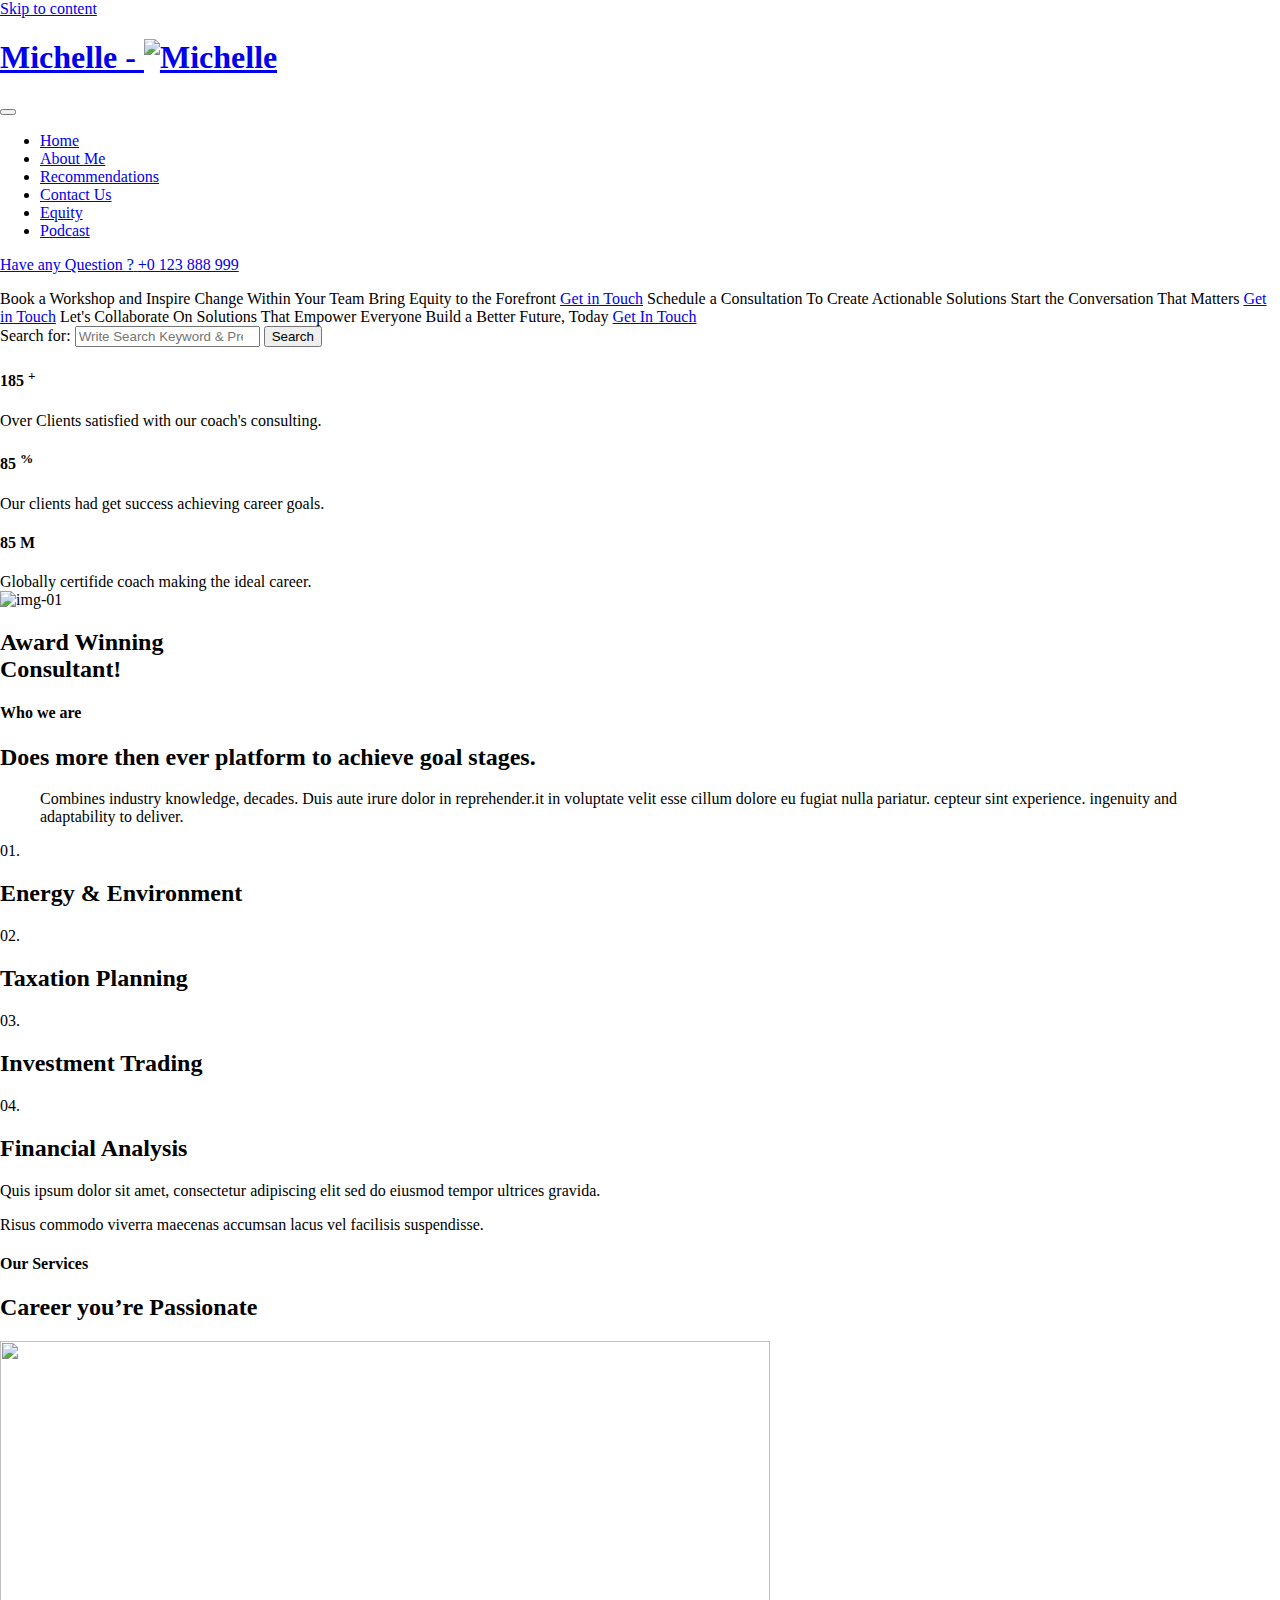
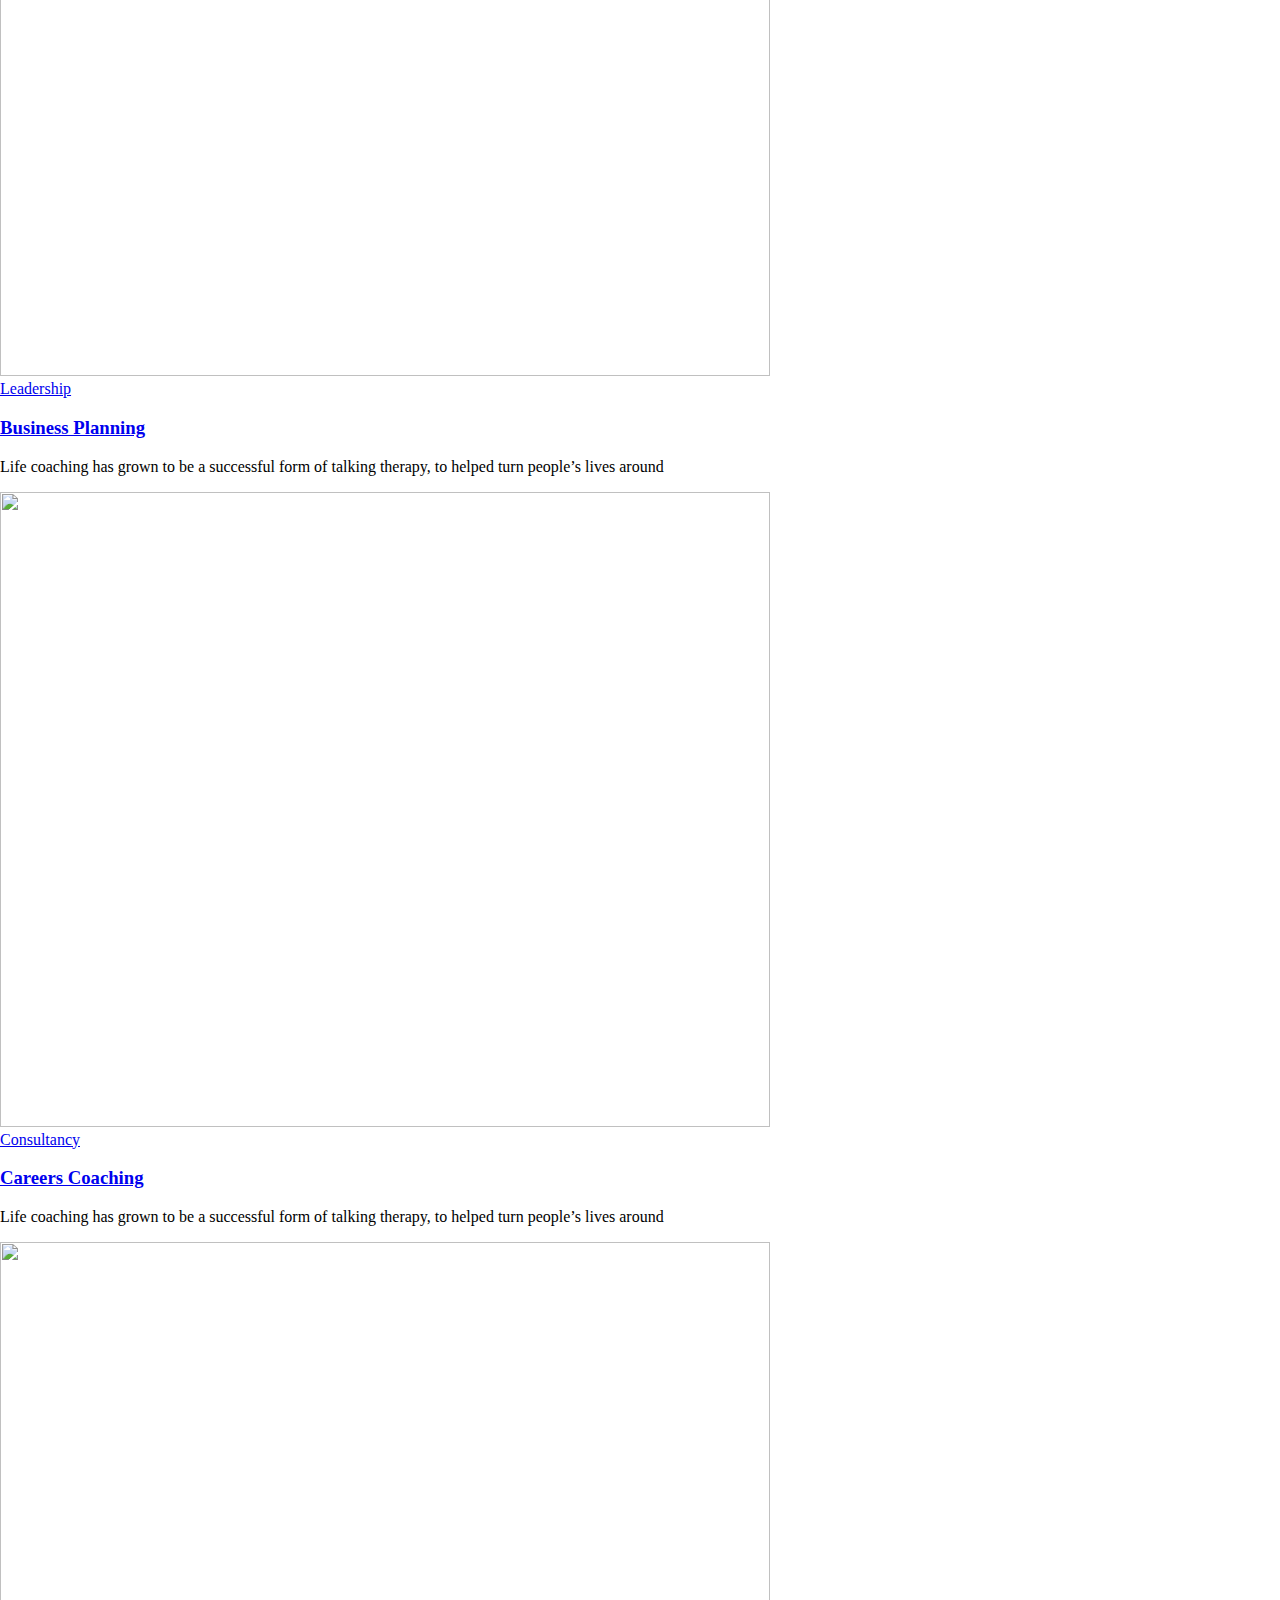
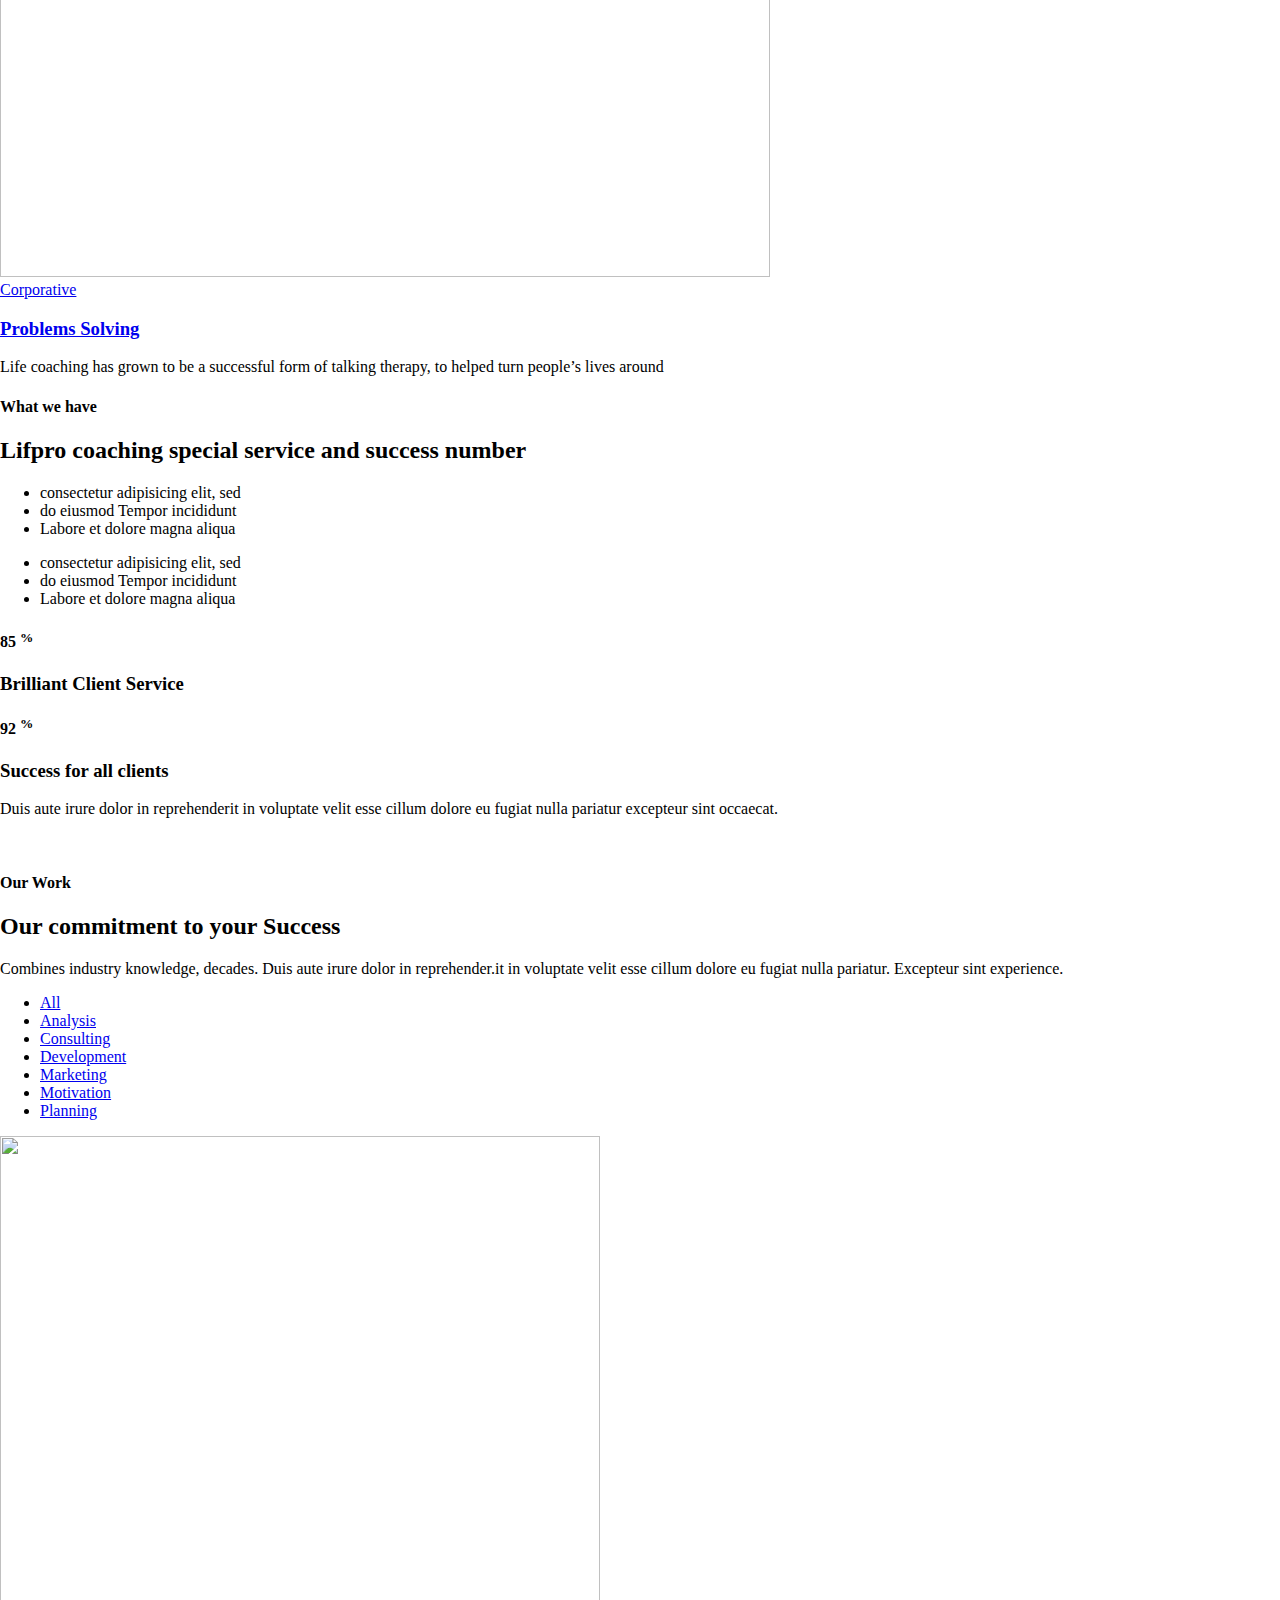
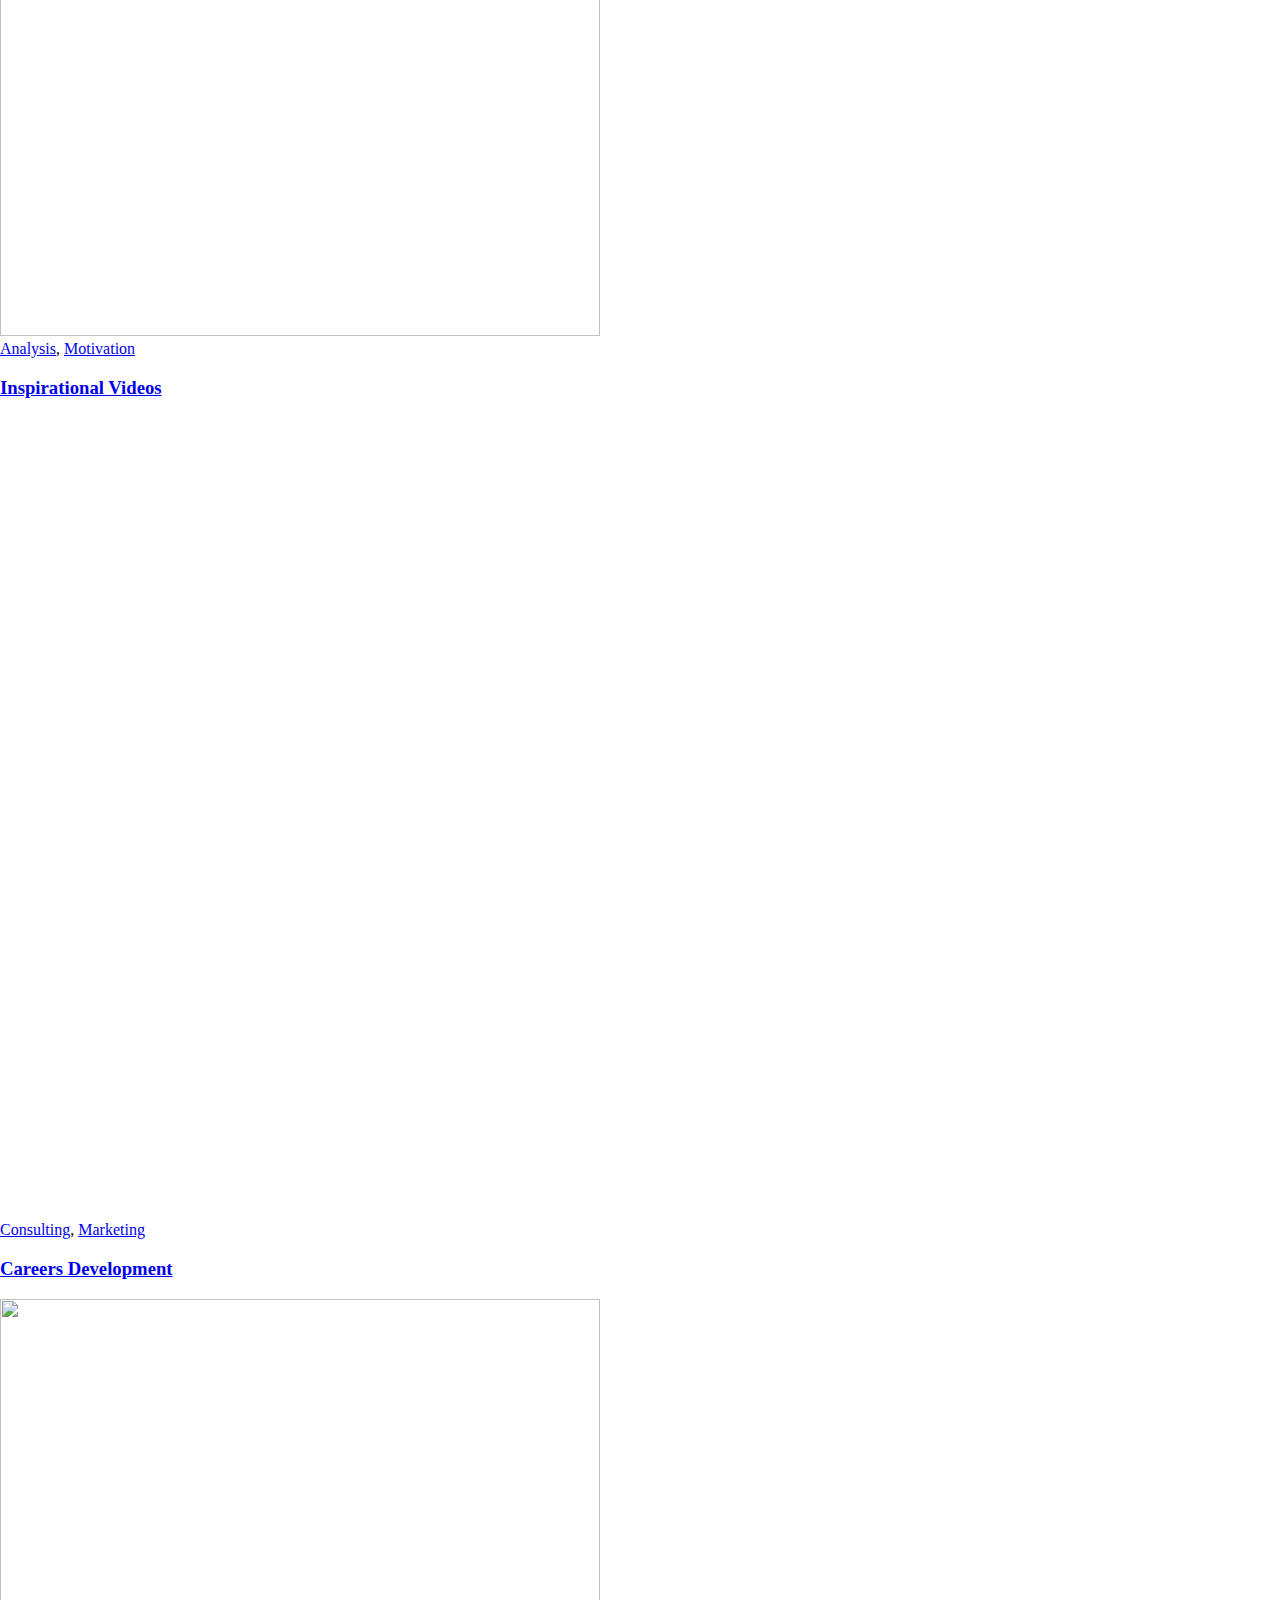
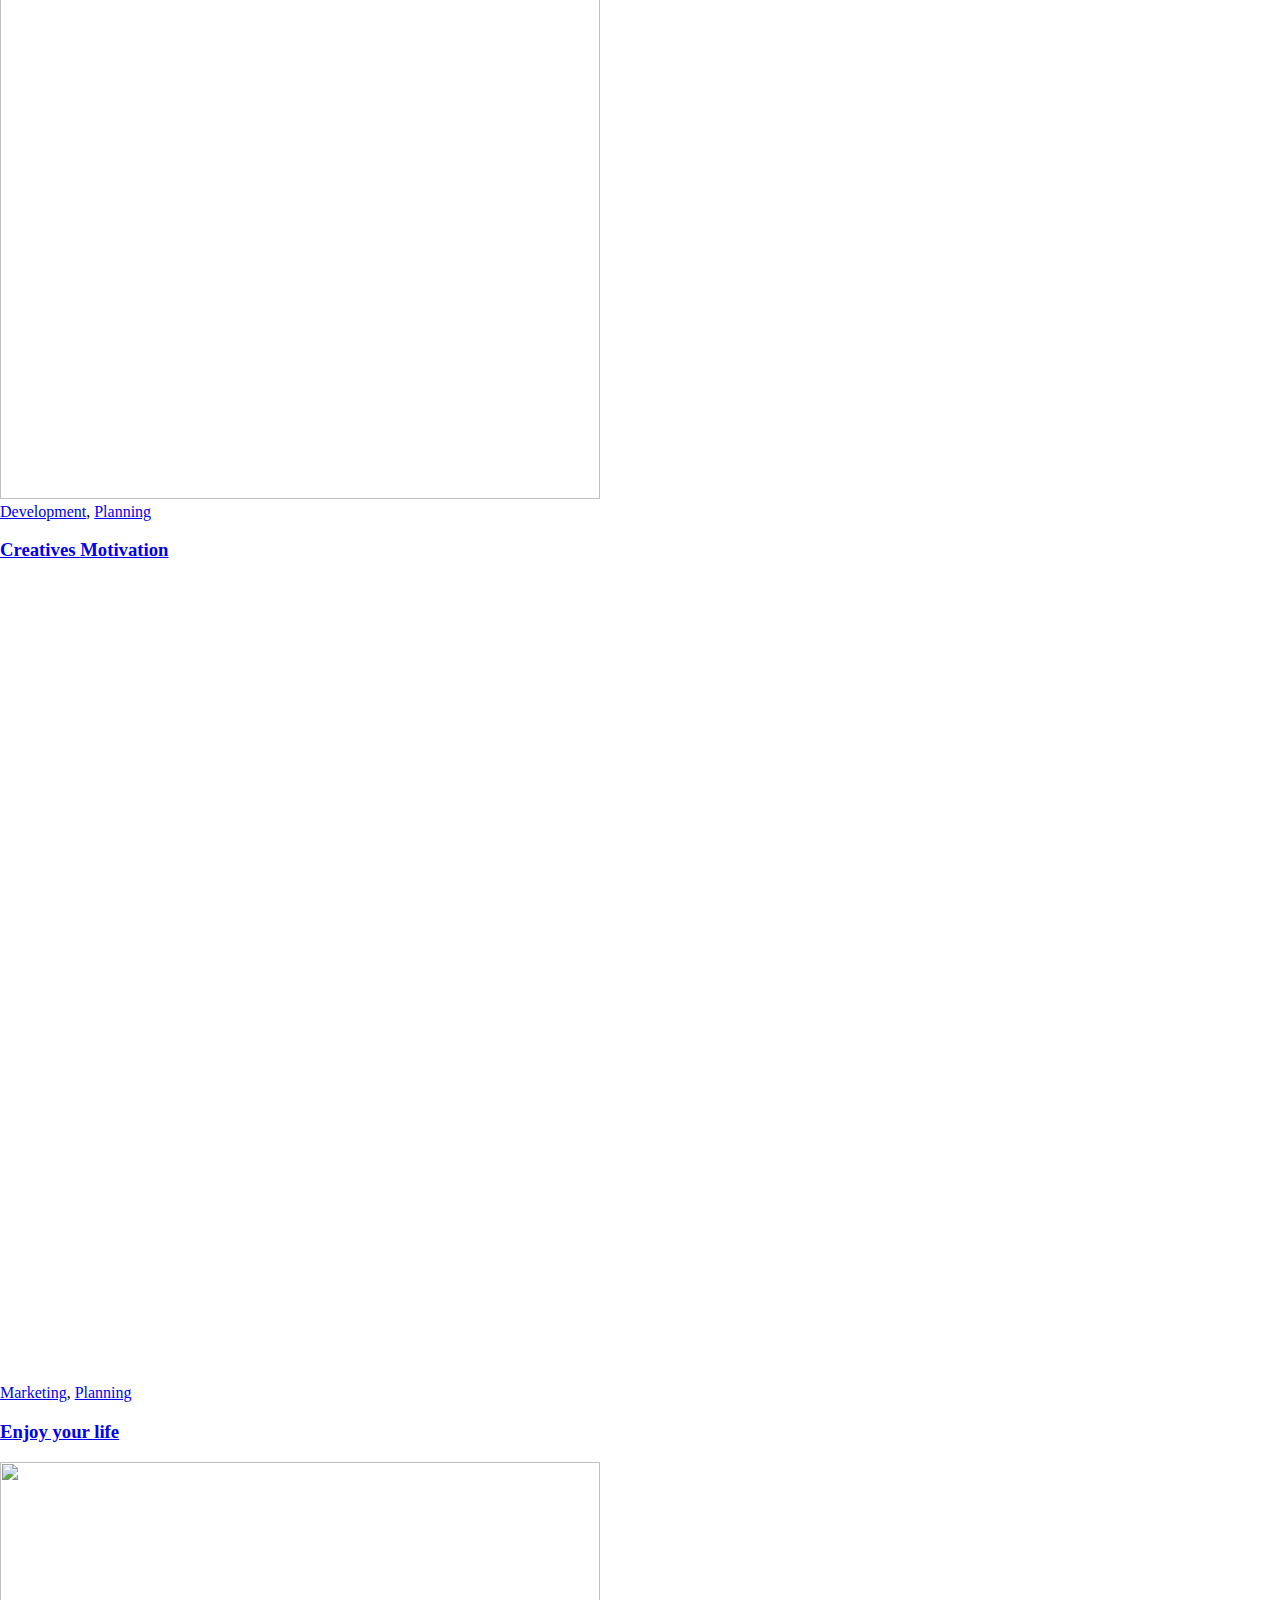
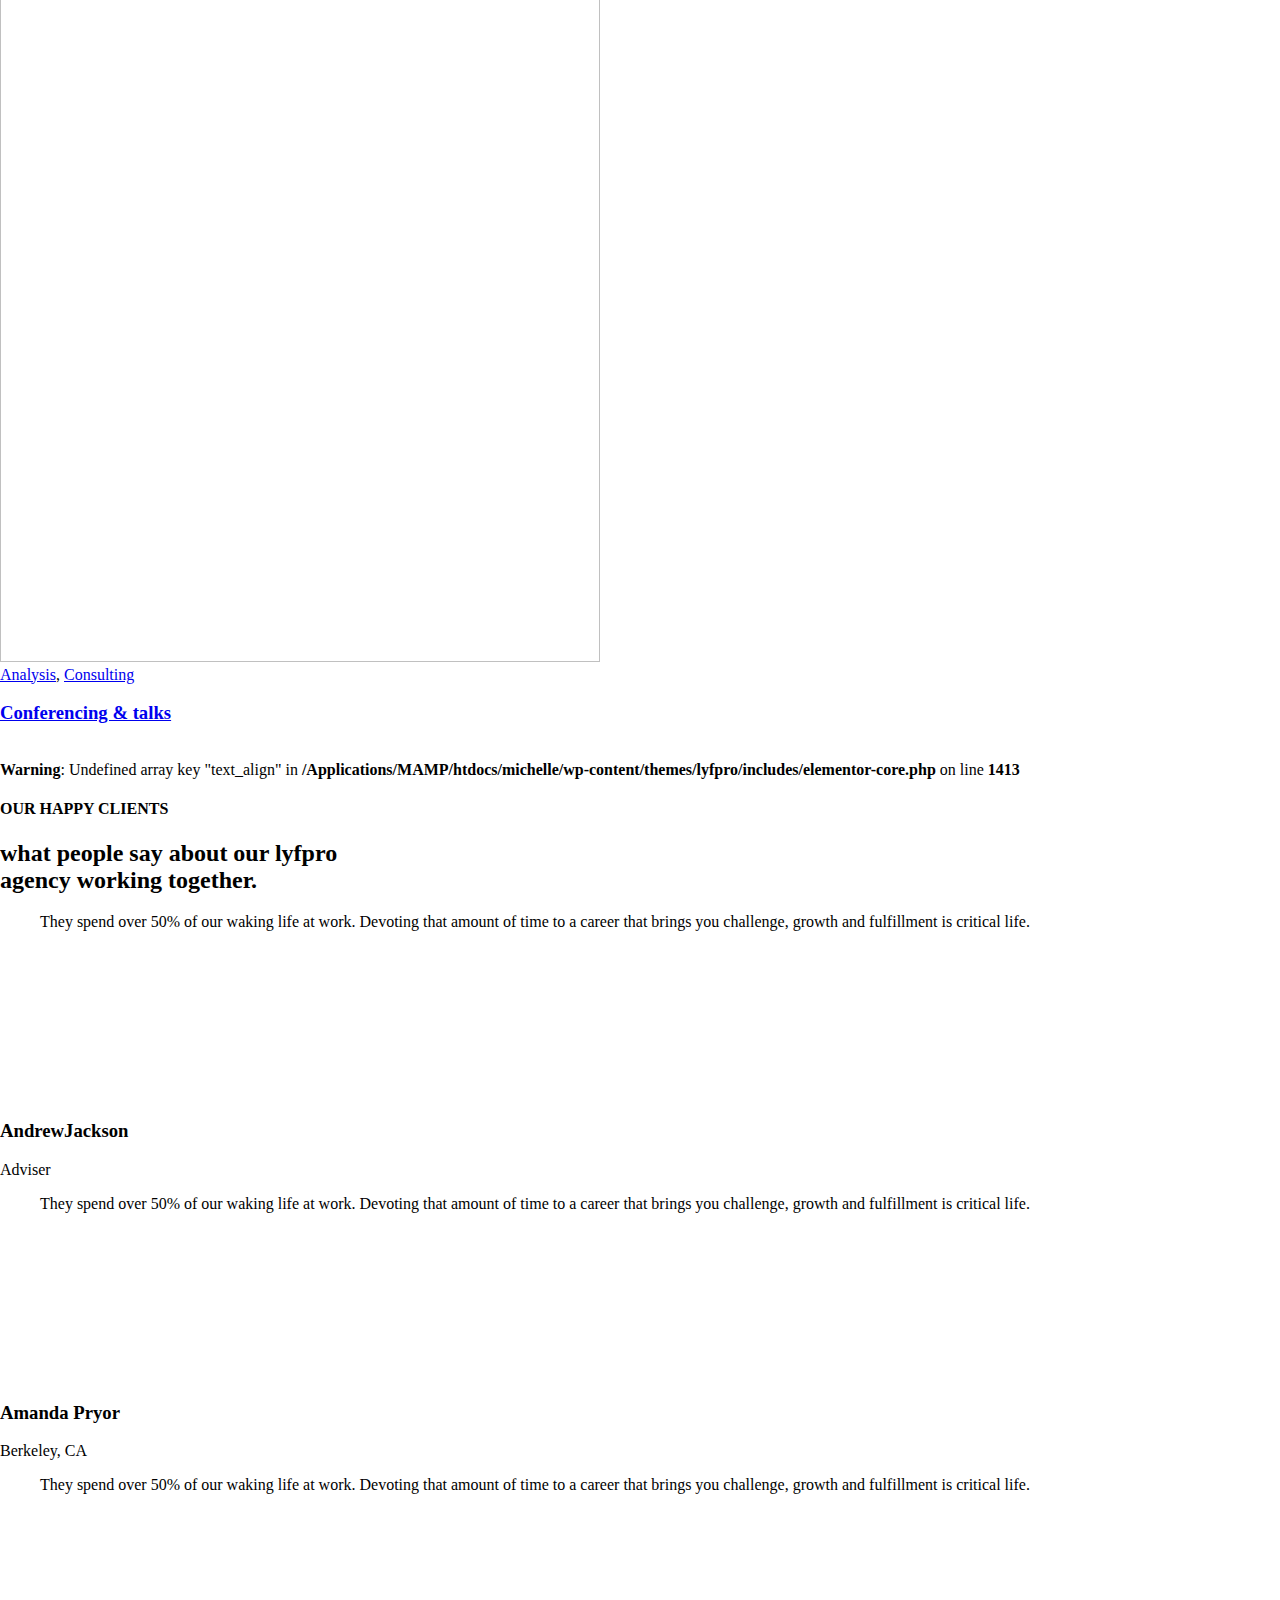
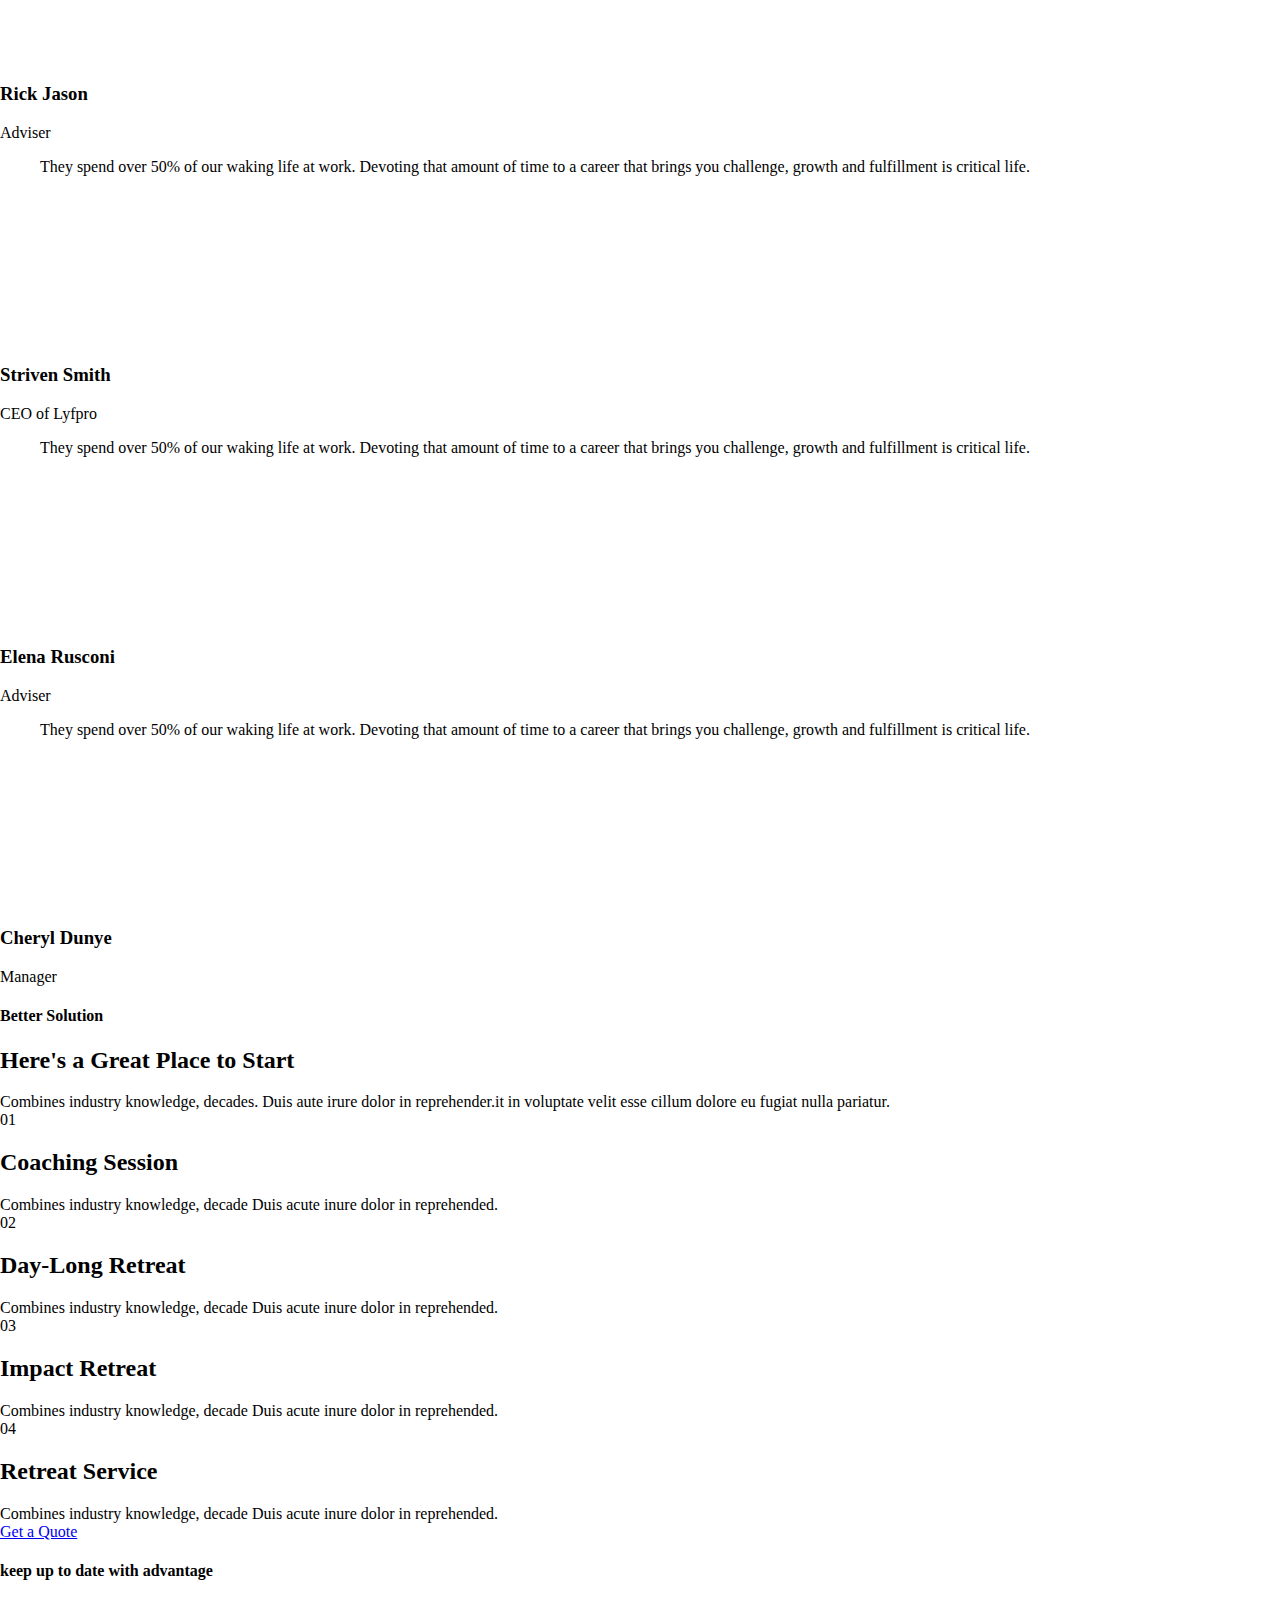
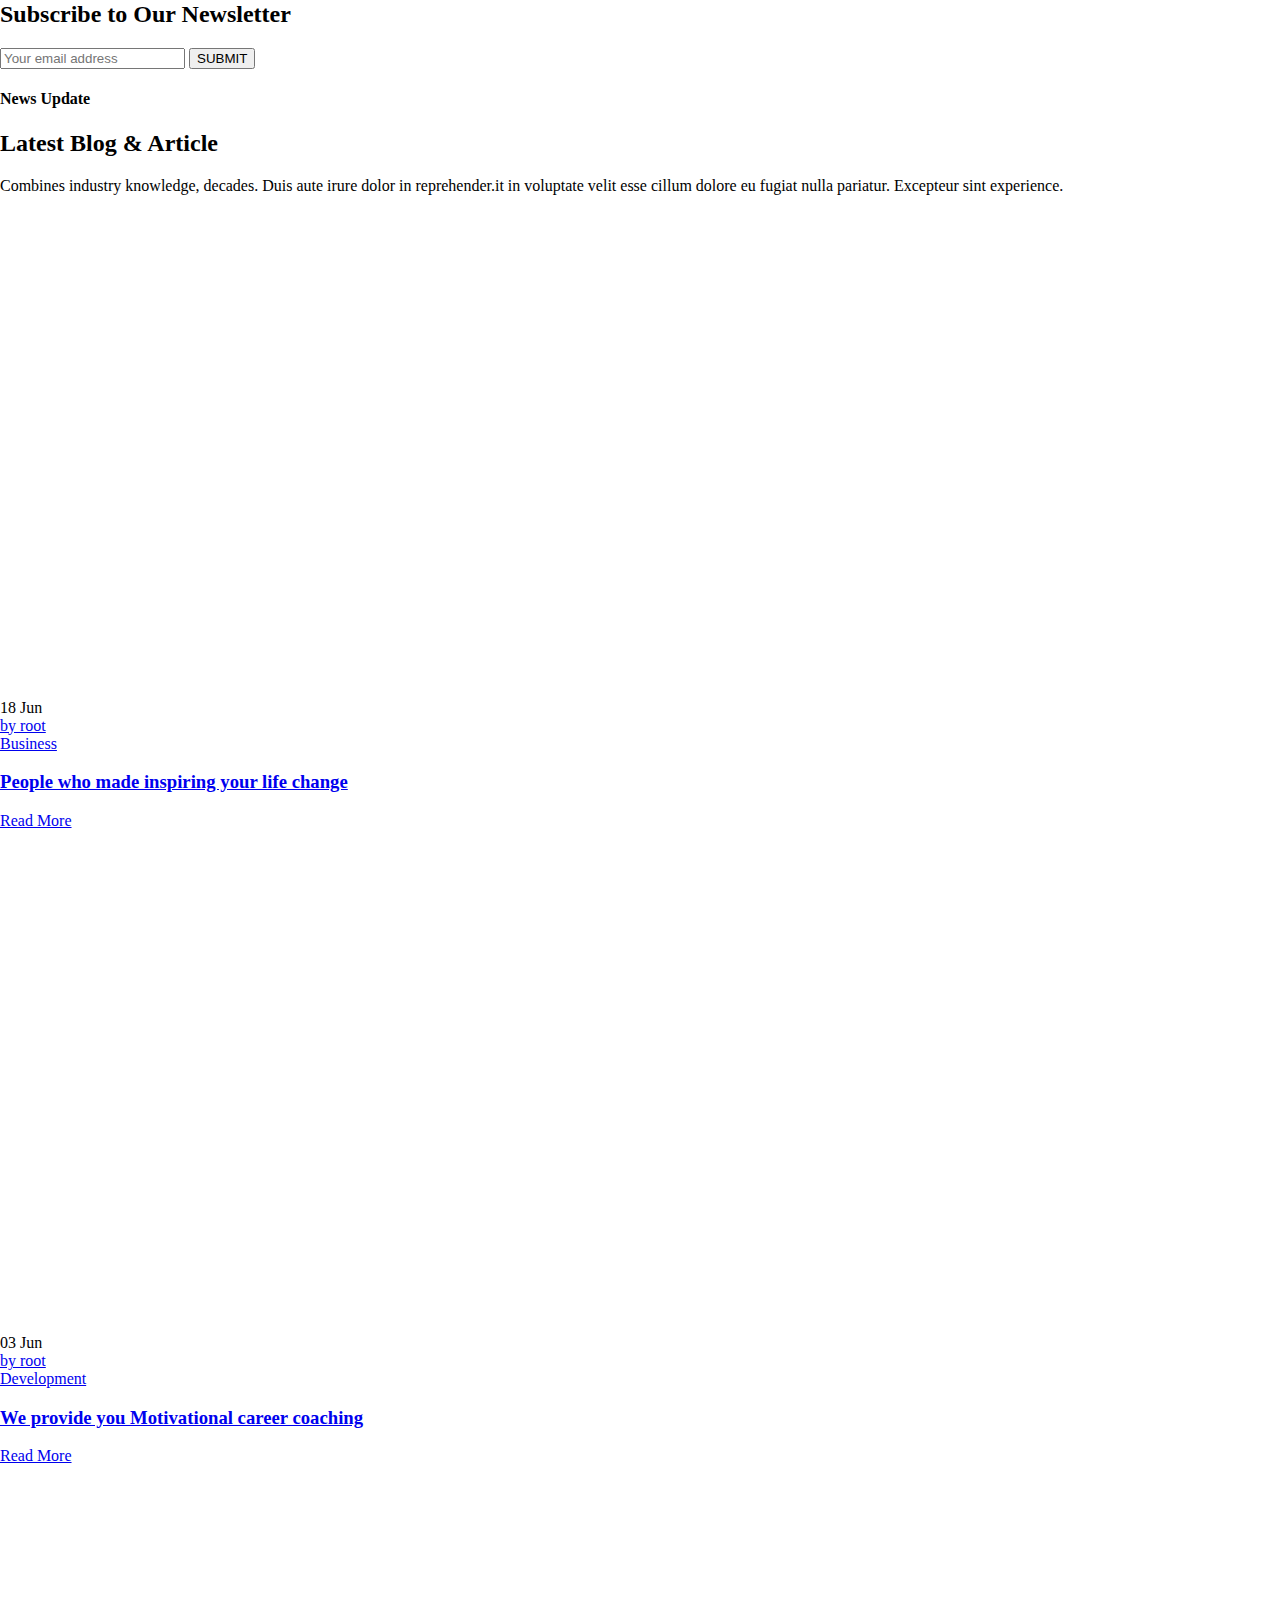
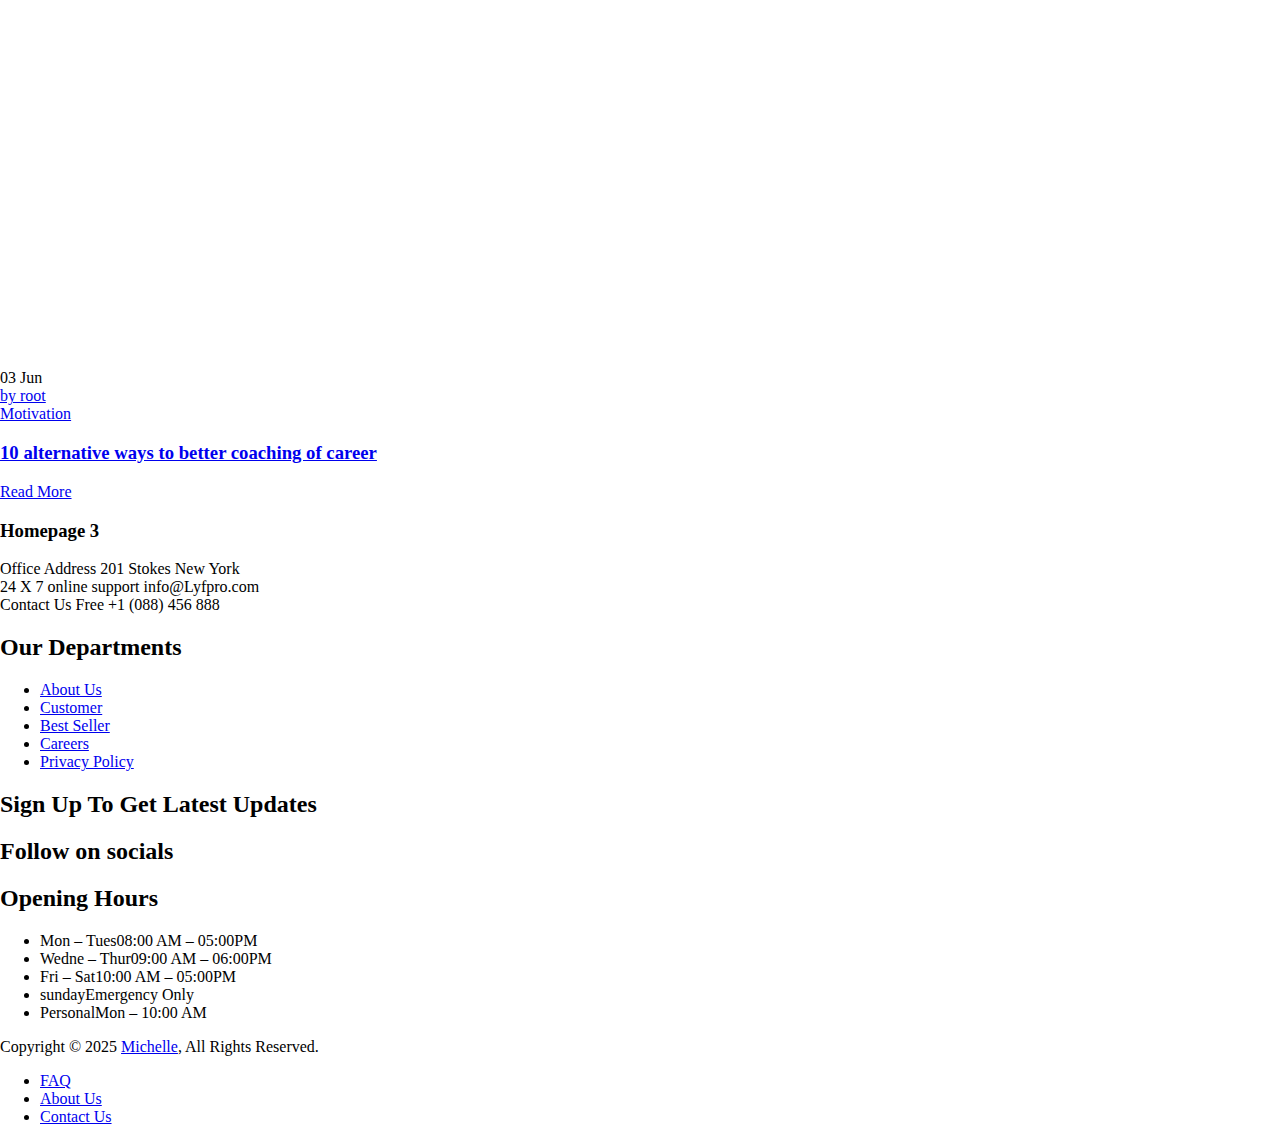
==== commit afe39666: "changed path" ====
--- a/index.html
+++ b/index.html
@@ -13,7 +13,7 @@
 	<meta property="og:type" content="website">
 	<meta property="og:title" content="Homepage 3 - Michelle">
 	<meta property="og:description" content="185 + Over Clients satisfied with our coach&#8217;s consulting. 85 % Our clients had get success achieving career goals. 85 M Globally certifide coach making the ideal career. Award Winning Consultant! Who we are Does more then ever platform to achieve goal stages. Combines industry knowledge, decades. Duis aute irure dolor in reprehender.it in voluptate velit esse cillum dolore eu fugiat nulla pariatur. cepteur sint experience. ingenuity and adaptability to[&hellip;]">
-	<meta property="og:url" content="/">
+	<meta property="og:url" content="/michelle/">
 	<meta property="og:site_name" content="Michelle">
 	<meta property="og:image" content="https://lyfpro-demo.pbminfotech.com/datasite/wp-content/uploads/sites/6/elementor/thumbs/img-01-p08faved9bp8kqp4xfwpemwdyj5lubsvu9hh8lnrbs.jpg">
 	<meta name="twitter:card" content="summary_large_image">
@@ -22,30 +22,30 @@
 	    "@graph": [
 	        {
 	            "@type": "WebPage",
-	            "@id": "/",
-	            "url": "/",
+	            "@id": "/michelle/",
+	            "url": "/michelle/",
 	            "name": "Homepage 3 - Michelle",
 	            "isPartOf": {
-	                "@id": "/#website"
+	                "@id": "/michelle/#website"
 	            },
 	            "primaryImageOfPage": {
-	                "@id": "/#primaryimage"
+	                "@id": "/michelle/#primaryimage"
 	            },
 	            "image": {
-	                "@id": "/#primaryimage"
+	                "@id": "/michelle/#primaryimage"
 	            },
 	            "thumbnailUrl": "https://lyfpro-demo.pbminfotech.com/datasite/wp-content/uploads/sites/6/elementor/thumbs/img-01-p08faved9bp8kqp4xfwpemwdyj5lubsvu9hh8lnrbs.jpg",
 	            "datePublished": "2020-06-25T10:22:47+00:00",
 	            "dateModified": "2020-06-25T10:22:47+00:00",
 	            "breadcrumb": {
-	                "@id": "/#breadcrumb"
+	                "@id": "/michelle/#breadcrumb"
 	            },
 	            "inLanguage": "en-CA",
 	            "potentialAction": [
 	                {
 	                    "@type": "ReadAction",
 	                    "target": [
-	                        "/"
+	                        "/michelle/"
 	                    ]
 	                }
 	            ]
@@ -53,13 +53,13 @@
 	        {
 	            "@type": "ImageObject",
 	            "inLanguage": "en-CA",
-	            "@id": "/#primaryimage",
+	            "@id": "/michelle/#primaryimage",
 	            "url": "https://lyfpro-demo.pbminfotech.com/datasite/wp-content/uploads/sites/6/elementor/thumbs/img-01-p08faved9bp8kqp4xfwpemwdyj5lubsvu9hh8lnrbs.jpg",
 	            "contentUrl": "https://lyfpro-demo.pbminfotech.com/datasite/wp-content/uploads/sites/6/elementor/thumbs/img-01-p08faved9bp8kqp4xfwpemwdyj5lubsvu9hh8lnrbs.jpg"
 	        },
 	        {
 	            "@type": "BreadcrumbList",
-	            "@id": "/#breadcrumb",
+	            "@id": "/michelle/#breadcrumb",
 	            "itemListElement": [
 	                {
 	                    "@type": "ListItem",
@@ -70,8 +70,8 @@
 	        },
 	        {
 	            "@type": "WebSite",
-	            "@id": "/#website",
-	            "url": "/",
+	            "@id": "/michelle/#website",
+	            "url": "/michelle/",
 	            "name": "Michelle",
 	            "description": "",
 	            "potentialAction": [
@@ -79,7 +79,7 @@
 	                    "@type": "SearchAction",
 	                    "target": {
 	                        "@type": "EntryPoint",
-	                        "urlTemplate": "/?s={search_term_string}"
+	                        "urlTemplate": "/michelle/?s={search_term_string}"
 	                    },
 	                    "query-input": {
 	                        "@type": "PropertyValueSpecification",
@@ -97,21 +97,21 @@
 
 <link rel="dns-prefetch" href="//fonts.googleapis.com">
 <link href="https://fonts.gstatic.com/" crossorigin rel="preconnect">
-<link rel="alternate" type="application/rss+xml" title="Michelle &raquo; Feed" href="/?feed=rss2">
-<link rel="alternate" type="application/rss+xml" title="Michelle &raquo; Comments Feed" href="/?feed=comments-rss2">
-<link rel="alternate" type="text/calendar" title="Michelle &raquo; iCal Feed" href="?post_type=tribe_events#038;ical=1">
+<link rel="alternate" type="application/rss+xml" title="Michelle &raquo; Feed" href="/michelle/?feed=rss2">
+<link rel="alternate" type="application/rss+xml" title="Michelle &raquo; Comments Feed" href="/michelle/?feed=comments-rss2">
+<link rel="alternate" type="text/calendar" title="Michelle &raquo; iCal Feed" href="/michelle?post_type=tribe_events#038;ical=1">
 <script>
-window._wpemojiSettings = {"baseUrl":"https:\/\/s.w.org\/images\/core\/emoji\/15.0.3\/72x72\/","ext":".png","svgUrl":"https:\/\/s.w.org\/images\/core\/emoji\/15.0.3\/svg\/","svgExt":".svg","source":{"concatemoji":"\/wp-includes\/js\/wp-emoji-release.min.js?ver=6.7.1"}};
+window._wpemojiSettings = {"baseUrl":"https:\/\/s.w.org\/images\/core\/emoji\/15.0.3\/72x72\/","ext":".png","svgUrl":"https:\/\/s.w.org\/images\/core\/emoji\/15.0.3\/svg\/","svgExt":".svg","source":{"concatemoji":"\/michelle\/wp-includes\/js\/wp-emoji-release.min.js?ver=6.7.1"}};
 /*! This file is auto-generated */
 !function(i,n){var o,s,e;function c(e){try{var t={supportTests:e,timestamp:(new Date).valueOf()};sessionStorage.setItem(o,JSON.stringify(t))}catch(e){}}function p(e,t,n){e.clearRect(0,0,e.canvas.width,e.canvas.height),e.fillText(t,0,0);var t=new Uint32Array(e.getImageData(0,0,e.canvas.width,e.canvas.height).data),r=(e.clearRect(0,0,e.canvas.width,e.canvas.height),e.fillText(n,0,0),new Uint32Array(e.getImageData(0,0,e.canvas.width,e.canvas.height).data));return t.every(function(e,t){return e===r[t]})}function u(e,t,n){switch(t){case"flag":return n(e,"🏳️‍⚧️","🏳️​⚧️")?!1:!n(e,"🇺🇳","🇺​🇳")&&!n(e,"🏴󠁧󠁢󠁥󠁮󠁧󠁿","🏴​󠁧​󠁢​󠁥​󠁮​󠁧​󠁿");case"emoji":return!n(e,"🐦‍⬛","🐦​⬛")}return!1}function f(e,t,n){var r="undefined"!=typeof WorkerGlobalScope&&self instanceof WorkerGlobalScope?new OffscreenCanvas(300,150):i.createElement("canvas"),a=r.getContext("2d",{willReadFrequently:!0}),o=(a.textBaseline="top",a.font="600 32px Arial",{});return e.forEach(function(e){o[e]=t(a,e,n)}),o}function t(e){var t=i.createElement("script");t.src=e,t.defer=!0,i.head.appendChild(t)}"undefined"!=typeof Promise&&(o="wpEmojiSettingsSupports",s=["flag","emoji"],n.supports={everything:!0,everythingExceptFlag:!0},e=new Promise(function(e){i.addEventListener("DOMContentLoaded",e,{once:!0})}),new Promise(function(t){var n=function(){try{var e=JSON.parse(sessionStorage.getItem(o));if("object"==typeof e&&"number"==typeof e.timestamp&&(new Date).valueOf()<e.timestamp+604800&&"object"==typeof e.supportTests)return e.supportTests}catch(e){}return null}();if(!n){if("undefined"!=typeof Worker&&"undefined"!=typeof OffscreenCanvas&&"undefined"!=typeof URL&&URL.createObjectURL&&"undefined"!=typeof Blob)try{var e="postMessage("+f.toString()+"("+[JSON.stringify(s),u.toString(),p.toString()].join(",")+"));",r=new Blob([e],{type:"text/javascript"}),a=new Worker(URL.createObjectURL(r),{name:"wpTestEmojiSupports"});return void(a.onmessage=function(e){c(n=e.data),a.terminate(),t(n)})}catch(e){}c(n=f(s,u,p))}t(n)}).then(function(e){for(var t in e)n.supports[t]=e[t],n.supports.everything=n.supports.everything&&n.supports[t],"flag"!==t&&(n.supports.everythingExceptFlag=n.supports.everythingExceptFlag&&n.supports[t]);n.supports.everythingExceptFlag=n.supports.everythingExceptFlag&&!n.supports.flag,n.DOMReady=!1,n.readyCallback=function(){n.DOMReady=!0}}).then(function(){return e}).then(function(){var e;n.supports.everything||(n.readyCallback(),(e=n.source||{}).concatemoji?t(e.concatemoji):e.wpemoji&&e.twemoji&&(t(e.twemoji),t(e.wpemoji)))}))}((window,document),window._wpemojiSettings);
 </script>
-<link rel="stylesheet" id="dashicons-css" href="/wp-includes/css/dashicons.min.css?ver=6.7.1" media="all">
-<link rel="stylesheet" id="tec-variables-skeleton-css" href="/wp-content/plugins/event-tickets/common/src/resources/css/variables-skeleton.min.css?ver=6.4.1" media="all">
-<link rel="stylesheet" id="tec-variables-full-css" href="/wp-content/plugins/event-tickets/common/src/resources/css/variables-full.min.css?ver=6.4.1" media="all">
-<link rel="stylesheet" id="tribe-common-skeleton-style-css" href="/wp-content/plugins/event-tickets/common/src/resources/css/common-skeleton.min.css?ver=6.4.1" media="all">
-<link rel="stylesheet" id="tribe-common-full-style-css" href="/wp-content/plugins/event-tickets/common/src/resources/css/common-full.min.css?ver=6.4.1" media="all">
-<link rel="stylesheet" id="event-tickets-tickets-css-css" href="/wp-content/plugins/event-tickets/src/resources/css/tickets.min.css?ver=5.18.0" media="all">
-<link rel="stylesheet" id="event-tickets-tickets-rsvp-css-css" href="/wp-content/plugins/event-tickets/src/resources/css/rsvp-v1.min.css?ver=5.18.0" media="all">
+<link rel="stylesheet" id="dashicons-css" href="/michelle/wp-includes/css/dashicons.min.css?ver=6.7.1" media="all">
+<link rel="stylesheet" id="tec-variables-skeleton-css" href="/michelle/wp-content/plugins/event-tickets/common/src/resources/css/variables-skeleton.min.css?ver=6.4.1" media="all">
+<link rel="stylesheet" id="tec-variables-full-css" href="/michelle/wp-content/plugins/event-tickets/common/src/resources/css/variables-full.min.css?ver=6.4.1" media="all">
+<link rel="stylesheet" id="tribe-common-skeleton-style-css" href="/michelle/wp-content/plugins/event-tickets/common/src/resources/css/common-skeleton.min.css?ver=6.4.1" media="all">
+<link rel="stylesheet" id="tribe-common-full-style-css" href="/michelle/wp-content/plugins/event-tickets/common/src/resources/css/common-full.min.css?ver=6.4.1" media="all">
+<link rel="stylesheet" id="event-tickets-tickets-css-css" href="/michelle/wp-content/plugins/event-tickets/src/resources/css/tickets.min.css?ver=5.18.0" media="all">
+<link rel="stylesheet" id="event-tickets-tickets-rsvp-css-css" href="/michelle/wp-content/plugins/event-tickets/src/resources/css/rsvp-v1.min.css?ver=5.18.0" media="all">
 <style id="wp-emoji-styles-inline-css">img.wp-smiley, img.emoji {
 		display: inline !important;
 		border: none !important;
@@ -127,74 +127,74 @@
 :where(.wp-block-post-template.is-layout-flex){gap: 1.25em;}:where(.wp-block-post-template.is-layout-grid){gap: 1.25em;}
 :where(.wp-block-columns.is-layout-flex){gap: 2em;}:where(.wp-block-columns.is-layout-grid){gap: 2em;}
 :root :where(.wp-block-pullquote){font-size: 1.5em;line-height: 1.6;}</style>
-<link rel="stylesheet" id="contact-form-7-css" href="/wp-content/plugins/contact-form-7/includes/css/styles.css?ver=6.0.1" media="all">
-<link rel="stylesheet" id="sr7css-css" href="/wp-content/plugins/revslider/public/css/sr7.css?ver=6.7.19" media="all">
-<link rel="stylesheet" id="woocommerce-layout-css" href="/wp-content/plugins/woocommerce/assets/css/woocommerce-layout.css?ver=9.5.1" media="all">
+<link rel="stylesheet" id="contact-form-7-css" href="/michelle/wp-content/plugins/contact-form-7/includes/css/styles.css?ver=6.0.1" media="all">
+<link rel="stylesheet" id="sr7css-css" href="/michelle/wp-content/plugins/revslider/public/css/sr7.css?ver=6.7.19" media="all">
+<link rel="stylesheet" id="woocommerce-layout-css" href="/michelle/wp-content/plugins/woocommerce/assets/css/woocommerce-layout.css?ver=9.5.1" media="all">
 <style id="woocommerce-layout-inline-css">.infinite-scroll .woocommerce-pagination {
 		display: none;
 	}</style>
-<link rel="stylesheet" id="woocommerce-smallscreen-css" href="/wp-content/plugins/woocommerce/assets/css/woocommerce-smallscreen.css?ver=9.5.1" media="only screen and (max-width: 768px)">
-<link rel="stylesheet" id="woocommerce-general-css" href="/wp-content/plugins/woocommerce/assets/css/woocommerce.css?ver=9.5.1" media="all">
+<link rel="stylesheet" id="woocommerce-smallscreen-css" href="/michelle/wp-content/plugins/woocommerce/assets/css/woocommerce-smallscreen.css?ver=9.5.1" media="only screen and (max-width: 768px)">
+<link rel="stylesheet" id="woocommerce-general-css" href="/michelle/wp-content/plugins/woocommerce/assets/css/woocommerce.css?ver=9.5.1" media="all">
 <style id="woocommerce-inline-inline-css">.woocommerce form .form-row .required { visibility: visible; }</style>
-<link rel="stylesheet" id="tribe-events-v2-single-skeleton-css" href="/wp-content/plugins/the-events-calendar/src/resources/css/tribe-events-single-skeleton.min.css?ver=6.9.0" media="all">
-<link rel="stylesheet" id="tribe-events-v2-single-skeleton-full-css" href="/wp-content/plugins/the-events-calendar/src/resources/css/tribe-events-single-full.min.css?ver=6.9.0" media="all">
-<link rel="stylesheet" id="tec-events-elementor-widgets-base-styles-css" href="/wp-content/plugins/the-events-calendar/src/resources/css/integrations/plugins/elementor/widgets/widget-base.min.css?ver=6.9.0" media="all">
+<link rel="stylesheet" id="tribe-events-v2-single-skeleton-css" href="/michelle/wp-content/plugins/the-events-calendar/src/resources/css/tribe-events-single-skeleton.min.css?ver=6.9.0" media="all">
+<link rel="stylesheet" id="tribe-events-v2-single-skeleton-full-css" href="/michelle/wp-content/plugins/the-events-calendar/src/resources/css/tribe-events-single-full.min.css?ver=6.9.0" media="all">
+<link rel="stylesheet" id="tec-events-elementor-widgets-base-styles-css" href="/michelle/wp-content/plugins/the-events-calendar/src/resources/css/integrations/plugins/elementor/widgets/widget-base.min.css?ver=6.9.0" media="all">
 <link rel="stylesheet" id="dsvy-all-gfonts-css" href="https://fonts.googleapis.com/css?family=Source+Sans+Pro%3A200%2C200italic%2C300%2C300italic%2C600%2C600italic%2C700%2C700italic%2C900%2C900italic%2Citalic%2Cregular%2Cregular%7CRajdhani%3A600%2Cregular%2C700%2C800%7CYantramanav%3A500%7CBarlow%3A700&#038;ver=6.7.1" media="all">
-<link rel="stylesheet" id="event-tickets-rsvp-css" href="/wp-content/plugins/event-tickets/src/resources/css/rsvp.min.css?ver=5.18.0" media="all">
-<link rel="stylesheet" id="bootstrap-css" href="/wp-content/themes/lyfpro/libraries/bootstrap/css/bootstrap.min.css?ver=6.7.1" media="all">
-<link rel="stylesheet" id="dsvy-all-style-css" href="/wp-content/themes/lyfpro/css/all.min.css?ver=6.7.1" media="all">
-<link rel="stylesheet" id="magnific-popup-css" href="/wp-content/themes/lyfpro/libraries/magnific-popup/magnific-popup.css?ver=6.7.1" media="all">
-<link rel="stylesheet" id="dsvy-base-icons-css" href="/wp-content/themes/lyfpro/libraries/designervily-base-icons/css/designervily-base-icons.css?ver=6.7.1" media="all">
-<link rel="stylesheet" id="balloon-css" href="/wp-content/themes/lyfpro/libraries/balloon/balloon.min.css?ver=6.7.1" media="all">
-<link rel="stylesheet" id="dsvy-max-mega-menu-css" href="/wp-content/themes/lyfpro/css/max-mega-menu.min.css?ver=6.7.1" media="all">
-<link rel="stylesheet" id="dsvy-dynamic-style-css" href="/wp-content/dsvy-lyfpro-css/theme-style.min.css?ver=744399" media="all">
-<link rel="stylesheet" id="dsvy-responsive-style-css" href="/wp-content/themes/lyfpro/css/responsive.min.css?ver=6.7.1" media="all">
-<link rel="stylesheet" id="elementor-icons-css" href="/wp-content/plugins/elementor/assets/lib/eicons/css/elementor-icons.min.css?ver=5.34.0" media="all">
-<link rel="stylesheet" id="elementor-frontend-css" href="/wp-content/plugins/elementor/assets/css/frontend.min.css?ver=3.26.2" media="all">
-<link rel="stylesheet" id="elementor-post-7-css" href="/wp-content/uploads/elementor/css/post-7.css?ver=1734830173" media="all">
-<link rel="stylesheet" id="widget-image-css" href="/wp-content/plugins/elementor/assets/css/widget-image.min.css?ver=3.26.2" media="all">
-<link rel="stylesheet" id="widget-text-editor-css" href="/wp-content/plugins/elementor/assets/css/widget-text-editor.min.css?ver=3.26.2" media="all">
-<link rel="stylesheet" id="widget-icon-list-css" href="/wp-content/plugins/elementor/assets/css/widget-icon-list.min.css?ver=3.26.2" media="all">
-<link rel="stylesheet" id="elementor-post-45-css" href="/wp-content/uploads/elementor/css/post-45.css?ver=1735763423" media="all">
+<link rel="stylesheet" id="event-tickets-rsvp-css" href="/michelle/wp-content/plugins/event-tickets/src/resources/css/rsvp.min.css?ver=5.18.0" media="all">
+<link rel="stylesheet" id="bootstrap-css" href="/michelle/wp-content/themes/lyfpro/libraries/bootstrap/css/bootstrap.min.css?ver=6.7.1" media="all">
+<link rel="stylesheet" id="dsvy-all-style-css" href="/michelle/wp-content/themes/lyfpro/css/all.min.css?ver=6.7.1" media="all">
+<link rel="stylesheet" id="magnific-popup-css" href="/michelle/wp-content/themes/lyfpro/libraries/magnific-popup/magnific-popup.css?ver=6.7.1" media="all">
+<link rel="stylesheet" id="dsvy-base-icons-css" href="/michelle/wp-content/themes/lyfpro/libraries/designervily-base-icons/css/designervily-base-icons.css?ver=6.7.1" media="all">
+<link rel="stylesheet" id="balloon-css" href="/michelle/wp-content/themes/lyfpro/libraries/balloon/balloon.min.css?ver=6.7.1" media="all">
+<link rel="stylesheet" id="dsvy-max-mega-menu-css" href="/michelle/wp-content/themes/lyfpro/css/max-mega-menu.min.css?ver=6.7.1" media="all">
+<link rel="stylesheet" id="dsvy-dynamic-style-css" href="/michelle/wp-content/dsvy-lyfpro-css/theme-style.min.css?ver=744399" media="all">
+<link rel="stylesheet" id="dsvy-responsive-style-css" href="/michelle/wp-content/themes/lyfpro/css/responsive.min.css?ver=6.7.1" media="all">
+<link rel="stylesheet" id="elementor-icons-css" href="/michelle/wp-content/plugins/elementor/assets/lib/eicons/css/elementor-icons.min.css?ver=5.34.0" media="all">
+<link rel="stylesheet" id="elementor-frontend-css" href="/michelle/wp-content/plugins/elementor/assets/css/frontend.min.css?ver=3.26.2" media="all">
+<link rel="stylesheet" id="elementor-post-7-css" href="/michelle/wp-content/uploads/elementor/css/post-7.css?ver=1734830173" media="all">
+<link rel="stylesheet" id="widget-image-css" href="/michelle/wp-content/plugins/elementor/assets/css/widget-image.min.css?ver=3.26.2" media="all">
+<link rel="stylesheet" id="widget-text-editor-css" href="/michelle/wp-content/plugins/elementor/assets/css/widget-text-editor.min.css?ver=3.26.2" media="all">
+<link rel="stylesheet" id="widget-icon-list-css" href="/michelle/wp-content/plugins/elementor/assets/css/widget-icon-list.min.css?ver=3.26.2" media="all">
+<link rel="stylesheet" id="elementor-post-45-css" href="/michelle/wp-content/uploads/elementor/css/post-45.css?ver=1735763423" media="all">
 <link rel="stylesheet" id="google-fonts-1-css" href="https://fonts.googleapis.com/css?family=Roboto%3A100%2C100italic%2C200%2C200italic%2C300%2C300italic%2C400%2C400italic%2C500%2C500italic%2C600%2C600italic%2C700%2C700italic%2C800%2C800italic%2C900%2C900italic%7CRoboto+Slab%3A100%2C100italic%2C200%2C200italic%2C300%2C300italic%2C400%2C400italic%2C500%2C500italic%2C600%2C600italic%2C700%2C700italic%2C800%2C800italic%2C900%2C900italic&#038;display=swap&#038;ver=6.7.1" media="all">
-<link rel="stylesheet" id="elementor-icons-dsvy-lyfpro-icon-css" href="/wp-content/themes/lyfpro/libraries/dsvy-lyfpro-icon/flaticon.css?ver=1.0.0" media="all">
-<link rel="stylesheet" id="elementor-icons-shared-0-css" href="/wp-content/plugins/elementor/assets/lib/font-awesome/css/fontawesome.min.css?ver=5.15.3" media="all">
-<link rel="stylesheet" id="elementor-icons-fa-regular-css" href="/wp-content/plugins/elementor/assets/lib/font-awesome/css/regular.min.css?ver=5.15.3" media="all">
-<link rel="stylesheet" id="elementor-icons-material-icons-css" href="/wp-content/themes/lyfpro/libraries/material-icons/css/material-icons.min.css?ver=1.0.0" media="all">
-<link rel="stylesheet" id="elementor-icons-fa-solid-css" href="/wp-content/plugins/elementor/assets/lib/font-awesome/css/solid.min.css?ver=5.15.3" media="all">
+<link rel="stylesheet" id="elementor-icons-dsvy-lyfpro-icon-css" href="/michelle/wp-content/themes/lyfpro/libraries/dsvy-lyfpro-icon/flaticon.css?ver=1.0.0" media="all">
+<link rel="stylesheet" id="elementor-icons-shared-0-css" href="/michelle/wp-content/plugins/elementor/assets/lib/font-awesome/css/fontawesome.min.css?ver=5.15.3" media="all">
+<link rel="stylesheet" id="elementor-icons-fa-regular-css" href="/michelle/wp-content/plugins/elementor/assets/lib/font-awesome/css/regular.min.css?ver=5.15.3" media="all">
+<link rel="stylesheet" id="elementor-icons-material-icons-css" href="/michelle/wp-content/themes/lyfpro/libraries/material-icons/css/material-icons.min.css?ver=1.0.0" media="all">
+<link rel="stylesheet" id="elementor-icons-fa-solid-css" href="/michelle/wp-content/plugins/elementor/assets/lib/font-awesome/css/solid.min.css?ver=5.15.3" media="all">
 <link rel="preconnect" href="https://fonts.gstatic.com/" crossorigin>
-<script src="/wp-includes/js/jquery/jquery.min.js?ver=3.7.1" id="jquery-core-js"></script>
-<script src="/wp-includes/js/jquery/jquery-migrate.min.js?ver=3.4.1" id="jquery-migrate-js"></script>
-<script src="/wp-content/plugins/gs-books-showcase/includes/ajax-login/jquery.validate.min.js?ver=1" id="gs--form-validation-js"></script>
-<script id="gs--ajax-login-js-extra">var gs_ajax_login_auth = {"ajaxurl":"\/wp-admin\/admin-ajax.php","redirecturl":"","loadingmessage":"Sending user info, please wait..."};</script>
-<script src="/wp-content/plugins/gs-books-showcase/includes/ajax-login/ajax-login.js?ver=1" id="gs--ajax-login-js"></script>
-<script src="/wp-content/plugins/revslider/public/js/libs/tptools.js?ver=6.7.19" id="tp-tools-js" async data-wp-strategy="async"></script>
-<script src="/wp-content/plugins/revslider/public/js/sr7.js?ver=6.7.19" id="sr7-js" async data-wp-strategy="async"></script>
-<script src="/wp-content/plugins/woocommerce/assets/js/jquery-blockui/jquery.blockUI.min.js?ver=2.7.0-wc.9.5.1" id="jquery-blockui-js" defer data-wp-strategy="defer"></script>
-<script src="/wp-content/plugins/woocommerce/assets/js/js-cookie/js.cookie.min.js?ver=2.1.4-wc.9.5.1" id="js-cookie-js" defer data-wp-strategy="defer"></script>
+<script src="/michelle/wp-includes/js/jquery/jquery.min.js?ver=3.7.1" id="jquery-core-js"></script>
+<script src="/michelle/wp-includes/js/jquery/jquery-migrate.min.js?ver=3.4.1" id="jquery-migrate-js"></script>
+<script src="/michelle/wp-content/plugins/gs-books-showcase/includes/ajax-login/jquery.validate.min.js?ver=1" id="gs--form-validation-js"></script>
+<script id="gs--ajax-login-js-extra">var gs_ajax_login_auth = {"ajaxurl":"\/michelle\/wp-admin\/admin-ajax.php","redirecturl":"\/michelle","loadingmessage":"Sending user info, please wait..."};</script>
+<script src="/michelle/wp-content/plugins/gs-books-showcase/includes/ajax-login/ajax-login.js?ver=1" id="gs--ajax-login-js"></script>
+<script src="/michelle/wp-content/plugins/revslider/public/js/libs/tptools.js?ver=6.7.19" id="tp-tools-js" async data-wp-strategy="async"></script>
+<script src="/michelle/wp-content/plugins/revslider/public/js/sr7.js?ver=6.7.19" id="sr7-js" async data-wp-strategy="async"></script>
+<script src="/michelle/wp-content/plugins/woocommerce/assets/js/jquery-blockui/jquery.blockUI.min.js?ver=2.7.0-wc.9.5.1" id="jquery-blockui-js" defer data-wp-strategy="defer"></script>
+<script src="/michelle/wp-content/plugins/woocommerce/assets/js/js-cookie/js.cookie.min.js?ver=2.1.4-wc.9.5.1" id="js-cookie-js" defer data-wp-strategy="defer"></script>
 <script id="woocommerce-js-extra">var woocommerce_params = {"ajax_url":"\/michelle\/wp-admin\/admin-ajax.php","wc_ajax_url":"\/michelle\/?wc-ajax=%%endpoint%%"};</script>
-<script src="/wp-content/plugins/woocommerce/assets/js/frontend/woocommerce.min.js?ver=9.5.1" id="woocommerce-js" defer data-wp-strategy="defer"></script>
-<script id="WCPAY_ASSETS-js-extra">var wcpayAssets = {"url":"\/wp-content\/plugins\/woocommerce-payments\/dist\/"};</script>
-<script src="/wp-content/themes/lyfpro/libraries/magnific-popup/jquery.magnific-popup.min.js?ver=6.7.1" id="magnific-popup-js"></script>
-<script src="/wp-content/themes/lyfpro/libraries/sticky-toolkit/jquery.sticky-kit.min.js?ver=6.7.1" id="jquery-sticky-js"></script>
+<script src="/michelle/wp-content/plugins/woocommerce/assets/js/frontend/woocommerce.min.js?ver=9.5.1" id="woocommerce-js" defer data-wp-strategy="defer"></script>
+<script id="WCPAY_ASSETS-js-extra">var wcpayAssets = {"url":"\/michelle\/wp-content\/plugins\/woocommerce-payments\/dist\/"};</script>
+<script src="/michelle/wp-content/themes/lyfpro/libraries/magnific-popup/jquery.magnific-popup.min.js?ver=6.7.1" id="magnific-popup-js"></script>
+<script src="/michelle/wp-content/themes/lyfpro/libraries/sticky-toolkit/jquery.sticky-kit.min.js?ver=6.7.1" id="jquery-sticky-js"></script>
 <script id="dsvy-core-script-js-extra">var dsvy_js_variables = {"responsive":"1200"};</script>
-<script src="/wp-content/themes/lyfpro/js/core.min.js?ver=6.7.1" id="dsvy-core-script-js"></script>
-<script src="/wp-content/themes/lyfpro/js/elementor.min.js?ver=6.7.1" id="dsvy-elementor-script-js"></script>
-<script src="/wp-content/themes/lyfpro/libraries/isotope/isotope.pkgd.min.js?ver=6.7.1" id="isotope-js"></script>
-<link rel="https://api.w.org/" href="/index.php?rest_route=%2F">
-<link rel="alternate" title="JSON" type="application/json" href="/index.php?rest_route=%2Fwp%2Fv2%2Fpages%2F45">
-<link rel="EditURI" type="application/rsd+xml" title="RSD" href="/xmlrpc.php?rsd">
+<script src="/michelle/wp-content/themes/lyfpro/js/core.min.js?ver=6.7.1" id="dsvy-core-script-js"></script>
+<script src="/michelle/wp-content/themes/lyfpro/js/elementor.min.js?ver=6.7.1" id="dsvy-elementor-script-js"></script>
+<script src="/michelle/wp-content/themes/lyfpro/libraries/isotope/isotope.pkgd.min.js?ver=6.7.1" id="isotope-js"></script>
+<link rel="https://api.w.org/" href="/michelle/index.php?rest_route=%2F">
+<link rel="alternate" title="JSON" type="application/json" href="/michelle/index.php?rest_route=%2Fwp%2Fv2%2Fpages%2F45">
+<link rel="EditURI" type="application/rsd+xml" title="RSD" href="/michelle/xmlrpc.php?rsd">
 <meta name="generator" content="WordPress 6.7.1">
 <meta name="generator" content="WooCommerce 9.5.1">
-<link rel="shortlink" href="/">
-<link rel="alternate" title="oEmbed (JSON)" type="application/json+oembed" href="/index.php?rest_route=%2Foembed%2F1.0%2Fembed#038;url=%2F">
-<link rel="alternate" title="oEmbed (XML)" type="text/xml+oembed" href="/index.php?rest_route=%2Foembed%2F1.0%2Fembed#038;url=%2F&#038;format=xml">
+<link rel="shortlink" href="/michelle/">
+<link rel="alternate" title="oEmbed (JSON)" type="application/json+oembed" href="/michelle/index.php?rest_route=%2Foembed%2F1.0%2Fembed#038;url=%2Fmichelle%2F">
+<link rel="alternate" title="oEmbed (XML)" type="text/xml+oembed" href="/michelle/index.php?rest_route=%2Foembed%2F1.0%2Fembed#038;url=%2Fmichelle%2F&#038;format=xml">
 <meta name="et-api-version" content="v1">
-<meta name="et-api-origin">
-<link rel="https://theeventscalendar.com/" href="/index.php?rest_route=%2Ftribe%2Ftickets%2Fv1%2F">
+<meta name="et-api-origin" content="/michelle">
+<link rel="https://theeventscalendar.com/" href="/michelle/index.php?rest_route=%2Ftribe%2Ftickets%2Fv1%2F">
 <meta name="tec-api-version" content="v1">
-<meta name="tec-api-origin">
-<link rel="alternate" href="/index.php?rest_route=%2Ftribe%2Fevents%2Fv1%2F">	<noscript><style>.woocommerce-product-gallery{ opacity: 1 !important; }</style></noscript>
+<meta name="tec-api-origin" content="/michelle">
+<link rel="alternate" href="/michelle/index.php?rest_route=%2Ftribe%2Fevents%2Fv1%2F">	<noscript><style>.woocommerce-product-gallery{ opacity: 1 !important; }</style></noscript>
 	<meta name="generator" content="Elementor 3.26.2; features: additional_custom_breakpoints; settings: css_print_method-external, google_font-enabled, font_display-swap">
 			<style>.e-con.e-parent:nth-of-type(n+4):not(.e-lazyloaded):not(.e-no-lazyload),
 				.e-con.e-parent:nth-of-type(n+4):not(.e-lazyloaded):not(.e-no-lazyload) * {
@@ -215,8 +215,8 @@
 			<link rel="preconnect" href="https://fonts.googleapis.com/">
 <link rel="preconnect" href="https://fonts.gstatic.com/" crossorigin>
 <meta name="generator" content="Powered by Slider Revolution 6.7.19 - responsive, Mobile-Friendly Slider Plugin for WordPress with comfortable drag and drop interface.">
-<style class="wp-fonts-local">@font-face{font-family:Inter;font-style:normal;font-weight:300 900;font-display:fallback;src:url('/wp-content/plugins/woocommerce/assets/fonts/Inter-VariableFont_slnt,wght.woff2') format('woff2');font-stretch:normal;}
-@font-face{font-family:Cardo;font-style:normal;font-weight:400;font-display:fallback;src:url('/wp-content/plugins/woocommerce/assets/fonts/cardo_normal_400.woff2') format('woff2');}</style>
+<style class="wp-fonts-local">@font-face{font-family:Inter;font-style:normal;font-weight:300 900;font-display:fallback;src:url('/michelle/wp-content/plugins/woocommerce/assets/fonts/Inter-VariableFont_slnt,wght.woff2') format('woff2');font-stretch:normal;}
+@font-face{font-family:Cardo;font-style:normal;font-weight:400;font-display:fallback;src:url('/michelle/wp-content/plugins/woocommerce/assets/fonts/cardo_normal_400.woff2') format('woff2');}</style>
 <script>
 	window._tpt			??= {};
 	window.SR7			??= {};
@@ -231,12 +231,12 @@
 	SR7.E.gAddons		??= {};
 	SR7.E.php 			??= {};
 	SR7.E.nonce			= '324da17d45';
-	SR7.E.ajaxurl		= '/wp-admin/admin-ajax.php';
-	SR7.E.resturl		= '/index.php?rest_route=/';
+	SR7.E.ajaxurl		= '/michelle/wp-admin/admin-ajax.php';
+	SR7.E.resturl		= '/michelle/index.php?rest_route=/';
 	SR7.E.slug_path		= 'revslider/revslider.php';
 	SR7.E.slug			= 'revslider';
-	SR7.E.plugin_url	= '/wp-content/plugins/revslider/';
-	SR7.E.wp_plugin_url = '/wp-content/plugins/';
+	SR7.E.plugin_url	= '/michelle/wp-content/plugins/revslider/';
+	SR7.E.wp_plugin_url = '/michelle/wp-content/plugins/';
 	SR7.E.revision		= '6.7.19';
 	SR7.E.fontBaseUrl	= '//fonts.googleapis.com/css2?family=';
 	SR7.G.breakPoints 	= [1240,1024,778,480];
@@ -269,7 +269,7 @@
 						<div class="site-branding dsvy-logo-area">
 							<div class="wrap">
 								<!-- Logo area -->
-								<h1 class="site-title"><a href="/" rel="home"><span class="site-title-text">Michelle - </span><img class="dsvy-main-logo" src="/wp-content/themes/lyfpro/images/logo-light.png" alt="Michelle" title="Michelle"></a></h1>							</div>
+								<h1 class="site-title"><a href="/michelle/" rel="home"><span class="site-title-text">Michelle - </span><img class="dsvy-main-logo" src="/michelle/wp-content/themes/lyfpro/images/logo-light.png" alt="Michelle" title="Michelle"></a></h1>							</div>
 <!-- .wrap -->
 						</div>
 <!-- .site-branding -->						
@@ -281,12 +281,12 @@
 							</button>								
 							<div class="wrap">
 								<nav id="site-navigation" class="main-navigation dsvy-navbar  dsvy-main-active-color-globalcolor" aria-label="Top Menu">
-									<div class="menu-main-menu-container"> <ul id="dsvy-top-menu" class="menu"> <li id="menu-item-105" class="menu-item menu-item-type-custom menu-item-object-custom current-menu-item menu-item-home menu-item-105"> <a href="/">Home</a> </li>
-<li id="menu-item-111" class="menu-item menu-item-type-post_type menu-item-object-page menu-item-111"> <a href="/?page_id=57">About Me</a> </li>
-<li id="menu-item-100" class="menu-item menu-item-type-custom menu-item-object-custom menu-item-100"> <a href="/?page_id=53">Recommendations</a> </li>
-<li id="menu-item-102" class="menu-item menu-item-type-post_type menu-item-object-page menu-item-102"> <a href="/?page_id=51">Contact Us</a> </li>
-<li id="menu-item-153" class="menu-item menu-item-type-post_type menu-item-object-page menu-item-153"> <a href="/?page_id=54">Equity</a> </li>
-<li id="menu-item-154" class="menu-item menu-item-type-post_type menu-item-object-page menu-item-154"> <a href="/?page_id=49">Podcast</a> </li>
+									<div class="menu-main-menu-container"> <ul id="dsvy-top-menu" class="menu"> <li id="menu-item-105" class="menu-item menu-item-type-custom menu-item-object-custom current-menu-item menu-item-home menu-item-105"> <a href="/michelle/">Home</a> </li>
+<li id="menu-item-111" class="menu-item menu-item-type-post_type menu-item-object-page menu-item-111"> <a href="/michelle/?page_id=57">About Me</a> </li>
+<li id="menu-item-100" class="menu-item menu-item-type-custom menu-item-object-custom menu-item-100"> <a href="/michelle/?page_id=53">Recommendations</a> </li>
+<li id="menu-item-102" class="menu-item menu-item-type-post_type menu-item-object-page menu-item-102"> <a href="/michelle/?page_id=51">Contact Us</a> </li>
+<li id="menu-item-153" class="menu-item menu-item-type-post_type menu-item-object-page menu-item-153"> <a href="/michelle/?page_id=54">Equity</a> </li>
+<li id="menu-item-154" class="menu-item menu-item-type-post_type menu-item-object-page menu-item-154"> <a href="/michelle/?page_id=49">Podcast</a> </li>
 </ul> </div>								</nav><!-- #site-navigation -->
 							</div>
 <!-- .wrap -->
@@ -314,7 +314,7 @@
 					<sr7-adjuster></sr7-adjuster>
 					<sr7-content>
 						<sr7-slide id="SR7_3_1-7" data-key="7">
-							<sr7-bg id="SR7_3_1-7-21" class="sr7-layer"><noscript><img src="/wp-content/uploads/2024/12/image-7-scaled.webp" alt="ocean" title="image-7"></noscript></sr7-bg>
+							<sr7-bg id="SR7_3_1-7-21" class="sr7-layer"><noscript><img src="/michelle/wp-content/uploads/2024/12/image-7-scaled.webp" alt="ocean" title="image-7"></noscript></sr7-bg>
 							<sr7-txt id="SR7_3_1-7-0" class="sr7-layer">Book a Workshop and 
 Inspire Change Within 
 Your Team</sr7-txt>
@@ -322,7 +322,7 @@
 							<a id="SR7_3_1-7-18" class="sr7-layer" href="http://lyfpro.designervily.com/demo3/contact-us/" target="_self" rel="nofollow"><span class="rev-button">Get in Touch</span></a>
 						</sr7-slide>
 						<sr7-slide id="SR7_3_1-8" data-key="8">
-							<sr7-bg id="SR7_3_1-8-21" class="sr7-layer"><noscript><img src="/wp-content/uploads/2024/12/image-4-scaled.webp" alt="" title="image-4"></noscript></sr7-bg>
+							<sr7-bg id="SR7_3_1-8-21" class="sr7-layer"><noscript><img src="/michelle/wp-content/uploads/2024/12/image-4-scaled.webp" alt="" title="image-4"></noscript></sr7-bg>
 							<sr7-txt id="SR7_3_1-8-0" class="sr7-layer">Schedule a Consultation  
 To Create Actionable 
 Solutions</sr7-txt>
@@ -330,7 +330,7 @@
 							<a id="SR7_3_1-8-18" class="sr7-layer" href="http://lyfpro.designervily.com/demo3/contact-us/" target="_self" rel="nofollow"><span class="rev-button">Get in Touch</span></a>
 						</sr7-slide>
 						<sr7-slide id="SR7_3_1-9" data-key="9">
-							<sr7-bg id="SR7_3_1-9-21" class="sr7-layer"><noscript><img src="/wp-content/uploads/2024/12/image-5-scaled.webp" alt="" title="image-5"></noscript></sr7-bg>
+							<sr7-bg id="SR7_3_1-9-21" class="sr7-layer"><noscript><img src="/michelle/wp-content/uploads/2024/12/image-5-scaled.webp" alt="" title="image-5"></noscript></sr7-bg>
 							<sr7-txt id="SR7_3_1-9-0" class="sr7-layer">Let's Collaborate On 
 Solutions That Empower 
 Everyone</sr7-txt>
@@ -341,9 +341,9 @@
 						</sr7-slide>
 					</sr7-content>
 					<image_lists style="display:none">
-						<img data-src="/wp-content/uploads/2024/12/image-7-scaled.webp" data-libid="246" data-lib="medialibrary" alt="ocean" title="image-7" width="0" height="0" data-dbsrc="Ly9sb2NhbGhvc3Q6ODg4OC9taWNoZWxsZS93cC1jb250ZW50L3VwbG9hZHMvMjAyNC8xMi9pbWFnZS03LXNjYWxlZC53ZWJw">
-						<img data-src="/wp-content/uploads/2024/12/image-4-scaled.webp" data-libid="247" data-lib="medialibrary" title="image-4" width="0" height="0" data-dbsrc="Ly9sb2NhbGhvc3Q6ODg4OC9taWNoZWxsZS93cC1jb250ZW50L3VwbG9hZHMvMjAyNC8xMi9pbWFnZS00LXNjYWxlZC53ZWJw">
-						<img data-src="/wp-content/uploads/2024/12/image-5-scaled.webp" data-libid="248" data-lib="medialibrary" title="image-5" width="0" height="0" data-dbsrc="Ly9sb2NhbGhvc3Q6ODg4OC9taWNoZWxsZS93cC1jb250ZW50L3VwbG9hZHMvMjAyNC8xMi9pbWFnZS01LXNjYWxlZC53ZWJw">
+						<img data-src="/michelle/wp-content/uploads/2024/12/image-7-scaled.webp" data-libid="246" data-lib="medialibrary" alt="ocean" title="image-7" width="0" height="0" data-dbsrc="Ly9sb2NhbGhvc3Q6ODg4OC9taWNoZWxsZS93cC1jb250ZW50L3VwbG9hZHMvMjAyNC8xMi9pbWFnZS03LXNjYWxlZC53ZWJw">
+						<img data-src="/michelle/wp-content/uploads/2024/12/image-4-scaled.webp" data-libid="247" data-lib="medialibrary" title="image-4" width="0" height="0" data-dbsrc="Ly9sb2NhbGhvc3Q6ODg4OC9taWNoZWxsZS93cC1jb250ZW50L3VwbG9hZHMvMjAyNC8xMi9pbWFnZS00LXNjYWxlZC53ZWJw">
+						<img data-src="/michelle/wp-content/uploads/2024/12/image-5-scaled.webp" data-libid="248" data-lib="medialibrary" title="image-5" width="0" height="0" data-dbsrc="Ly9sb2NhbGhvc3Q6ODg4OC9taWNoZWxsZS93cC1jb250ZW50L3VwbG9hZHMvMjAyNC8xMi9pbWFnZS01LXNjYWxlZC53ZWJw">
 					</image_lists>
 				</sr7-module>
 				<script>SR7.PMH ??={}; SR7.PMH["SR7_3_1"] = {cn:0,state:false,fn: function() { if (_tpt!==undefined && _tpt.prepareModuleHeight !== undefined) {  _tpt.prepareModuleHeight({id:"SR7_3_1",el:[900,900,750,650,400],type:'standard',shdw:'0',gh:[900,900,750,650,400],gw:[1230,1230,1027,778,480],vpt:['100px','100px','100px','100px','100px'],size:{fullWidth:true, fullHeight:false},mh:'0',onh:0,onw:0,bg:{color:'{"orig":"transparent","type":"solid","string":"transparent"}'},plType:'0',plColor:'#FFFFFF'});   SR7.PMH["SR7_3_1"].state=true;} else if((SR7.PMH["SR7_3_1"].cn++)<100)	setTimeout( SR7.PMH["SR7_3_1"].fn,19);}};SR7.PMH["SR7_3_1" ].fn();</script>
@@ -354,11 +354,11 @@
 				
 								<div class="dsvy-header-search-form-wrapper">
 					<div class="dsvy-search-close"><i class="dsvy-base-icon-cancel"></i></div>
-										<form role="search" method="get" class="search-form" action="/">
-						<label for="search-form-677aecdd670f3">
+										<form role="search" method="get" class="search-form" action="/michelle/">
+						<label for="search-form-677af2376ff61">
 							<span class="screen-reader-text">Search for:</span>
 						</label>
-						<input type="search" id="search-form-677aecdd670f3" class="search-field" placeholder="Write Search Keyword &amp; Press Enter" value="" name="s">
+						<input type="search" id="search-form-677af2376ff61" class="search-field" placeholder="Write Search Keyword &amp; Press Enter" value="" name="s">
 						<button type="submit" title="Search" class="search-submit">Search</button>
 					</form>
 				</div>
@@ -445,7 +445,7 @@
 			<div class="elementor-widget-wrap elementor-element-populated">
 						<div class="elementor-element elementor-element-5c526fb0 elementor-widget elementor-widget-image" data-id="5c526fb0" data-element_type="widget" data-widget_type="image.default">
 				<div class="elementor-widget-container">
-															<img decoding="async" src="/wp-content/uploads/elementor/thumbs/img-01-qyuzg8ee8lpp4qs4bc8ot5jbkny1qu44kxkatuzswo.jpg" title="img-01" alt="img-01" loading="lazy">															</div>
+															<img decoding="async" src="/michelle/wp-content/uploads/elementor/thumbs/img-01-qyuzg8ee8lpp4qs4bc8ot5jbkny1qu44kxkatuzswo.jpg" title="img-01" alt="img-01" loading="lazy">															</div>
 				</div>
 				<div class="elementor-element elementor-element-72192751 elementor-widget__width-auto elementor-absolute elementor-widget-tablet__width-auto elementor-widget elementor-widget-dsvy_icon_heading" data-id="72192751" data-element_type="widget" data-settings="{&quot;_position&quot;:&quot;absolute&quot;}" data-widget_type="dsvy_icon_heading.default">
 				<div class="elementor-widget-container">
@@ -630,13 +630,13 @@
 
 			<article class="dsvy-ele dsvy-ele-service dsvy-service-style-1 col-md-4 leadership dsvy-term-15  "><div class="designervily-post-item">
 	<div class="dsvy-service-img-wrapper">
-		<div class="dsvy-featured-wrapper"><img fetchpriority="high" decoding="async" width="770" height="635" src="/wp-content/uploads/2020/06/img-01-770x635.jpg" class="attachment-dsvy-img-770x635 size-dsvy-img-770x635 wp-post-image" alt=""></div>		<div class="dsvy-service-icon-wrapper">
+		<div class="dsvy-featured-wrapper"><img fetchpriority="high" decoding="async" width="770" height="635" src="/michelle/wp-content/uploads/2020/06/img-01-770x635.jpg" class="attachment-dsvy-img-770x635 size-dsvy-img-770x635 wp-post-image" alt=""></div>		<div class="dsvy-service-icon-wrapper">
 			<i class="dsvy-lyfpro-icon dsvy-lyfpro-icon-coaching-3"></i>		</div>
 	</div>
 	<div class="designervily-box-content">
 		<div class="designervily-box-content-inner">
-			<div class="dsvy-service-cat"><a href="/?dsvy-service-category=leadership" rel="tag">Leadership</a></div>
-			<h3 class="dsvy-service-title"><a href="/?dsvy-service=business-planning">Business Planning</a></h3>
+			<div class="dsvy-service-cat"><a href="/michelle/?dsvy-service-category=leadership" rel="tag">Leadership</a></div>
+			<h3 class="dsvy-service-title"><a href="/michelle/?dsvy-service=business-planning">Business Planning</a></h3>
 						<div class="dsvy-service-content">
 <p>Life coaching has grown to be a successful form of talking therapy, to helped turn people’s lives around</p>
 </div>
@@ -644,13 +644,13 @@
 	</div>
 </div></article><article class="dsvy-ele dsvy-ele-service dsvy-service-style-1 col-md-4 consultancy dsvy-term-16  "><div class="designervily-post-item">
 	<div class="dsvy-service-img-wrapper">
-		<div class="dsvy-featured-wrapper"><img decoding="async" width="770" height="635" src="/wp-content/uploads/2020/06/img-02-770x635.jpg" class="attachment-dsvy-img-770x635 size-dsvy-img-770x635 wp-post-image" alt=""></div>		<div class="dsvy-service-icon-wrapper">
+		<div class="dsvy-featured-wrapper"><img decoding="async" width="770" height="635" src="/michelle/wp-content/uploads/2020/06/img-02-770x635.jpg" class="attachment-dsvy-img-770x635 size-dsvy-img-770x635 wp-post-image" alt=""></div>		<div class="dsvy-service-icon-wrapper">
 			<i class="dsvy-lyfpro-icon dsvy-lyfpro-icon-instructor"></i>		</div>
 	</div>
 	<div class="designervily-box-content">
 		<div class="designervily-box-content-inner">
-			<div class="dsvy-service-cat"><a href="/?dsvy-service-category=consultancy" rel="tag">Consultancy</a></div>
-			<h3 class="dsvy-service-title"><a href="/?dsvy-service=careers-coaching">Careers Coaching</a></h3>
+			<div class="dsvy-service-cat"><a href="/michelle/?dsvy-service-category=consultancy" rel="tag">Consultancy</a></div>
+			<h3 class="dsvy-service-title"><a href="/michelle/?dsvy-service=careers-coaching">Careers Coaching</a></h3>
 						<div class="dsvy-service-content">
 <p>Life coaching has grown to be a successful form of talking therapy, to helped turn people’s lives around</p>
 </div>
@@ -658,13 +658,13 @@
 	</div>
 </div></article><article class="dsvy-ele dsvy-ele-service dsvy-service-style-1 col-md-4 corporative dsvy-term-17  "><div class="designervily-post-item">
 	<div class="dsvy-service-img-wrapper">
-		<div class="dsvy-featured-wrapper"><img fetchpriority="high" decoding="async" width="770" height="635" src="/wp-content/uploads/2020/06/img-01-770x635.jpg" class="attachment-dsvy-img-770x635 size-dsvy-img-770x635 wp-post-image" alt=""></div>		<div class="dsvy-service-icon-wrapper">
+		<div class="dsvy-featured-wrapper"><img fetchpriority="high" decoding="async" width="770" height="635" src="/michelle/wp-content/uploads/2020/06/img-01-770x635.jpg" class="attachment-dsvy-img-770x635 size-dsvy-img-770x635 wp-post-image" alt=""></div>		<div class="dsvy-service-icon-wrapper">
 			<i class="dsvy-lyfpro-icon dsvy-lyfpro-icon-support"></i>		</div>
 	</div>
 	<div class="designervily-box-content">
 		<div class="designervily-box-content-inner">
-			<div class="dsvy-service-cat"><a href="/?dsvy-service-category=corporative" rel="tag">Corporative</a></div>
-			<h3 class="dsvy-service-title"><a href="/?dsvy-service=problems-solving">Problems Solving</a></h3>
+			<div class="dsvy-service-cat"><a href="/michelle/?dsvy-service-category=corporative" rel="tag">Corporative</a></div>
+			<h3 class="dsvy-service-title"><a href="/michelle/?dsvy-service=problems-solving">Problems Solving</a></h3>
 						<div class="dsvy-service-content">
 <p>Life coaching has grown to be a successful form of talking therapy, to helped turn people’s lives around</p>
 </div>
@@ -819,7 +819,7 @@
 			<div class="elementor-widget-wrap elementor-element-populated">
 						<div class="elementor-element elementor-element-62003c9 elementor-widget elementor-widget-image" data-id="62003c9" data-element_type="widget" data-widget_type="image.default">
 				<div class="elementor-widget-container">
-															<img decoding="async" src="/wp-content/uploads/elementor/thumbs/img-02-qyuzg7gjom151rysjid8hkmcfrqo62uyx68kadz1n8.jpg" title="img-02" alt="img-02" loading="lazy">															</div>
+															<img decoding="async" src="/michelle/wp-content/uploads/elementor/thumbs/img-02-qyuzg7gjom151rysjid8hkmcfrqo62uyx68kadz1n8.jpg" title="img-02" alt="img-02" loading="lazy">															</div>
 				</div>
 					</div>
 		</div>
@@ -864,48 +864,48 @@
 
 			<article class="dsvy-ele dsvy-ele-portfolio dsvy-portfolio-style-2 col-md-20percent analysis dsvy-term-9 motivation dsvy-term-10  "><div class="designervily-post-item">	
 	<div class="dsvy-image-wrapper">
-		<div class="dsvy-featured-wrapper"><img decoding="async" width="600" height="800" src="/wp-content/uploads/2020/06/img-02-600x800.jpg" class="attachment-dsvy-img-600x800 size-dsvy-img-600x800 wp-post-image" alt=""></div>	</div>			
+		<div class="dsvy-featured-wrapper"><img decoding="async" width="600" height="800" src="/michelle/wp-content/uploads/2020/06/img-02-600x800.jpg" class="attachment-dsvy-img-600x800 size-dsvy-img-600x800 wp-post-image" alt=""></div>	</div>			
 	<div class="dsvy-content-wrapper">
 		<div class="dsvy-port-cat">
-<a href="/?dsvy-portfolio-category=analysis" rel="tag">Analysis</a>, <a href="/?dsvy-portfolio-category=motivation" rel="tag">Motivation</a>
+<a href="/michelle/?dsvy-portfolio-category=analysis" rel="tag">Analysis</a>, <a href="/michelle/?dsvy-portfolio-category=motivation" rel="tag">Motivation</a>
 </div>
-		<h3 class="dsvy-portfolio-title"><a href="/?dsvy-portfolio=inspirational-videos">Inspirational Videos</a></h3>	 
+		<h3 class="dsvy-portfolio-title"><a href="/michelle/?dsvy-portfolio=inspirational-videos">Inspirational Videos</a></h3>	 
 	</div>
 </div></article><article class="dsvy-ele dsvy-ele-portfolio dsvy-portfolio-style-2 col-md-20percent consulting dsvy-term-11 marketing dsvy-term-12  "><div class="designervily-post-item">	
 	<div class="dsvy-image-wrapper">
-		<div class="dsvy-featured-wrapper"><img loading="lazy" decoding="async" width="600" height="800" src="/wp-content/uploads/2020/06/img-01-600x800.jpg" class="attachment-dsvy-img-600x800 size-dsvy-img-600x800 wp-post-image" alt=""></div>	</div>			
+		<div class="dsvy-featured-wrapper"><img loading="lazy" decoding="async" width="600" height="800" src="/michelle/wp-content/uploads/2020/06/img-01-600x800.jpg" class="attachment-dsvy-img-600x800 size-dsvy-img-600x800 wp-post-image" alt=""></div>	</div>			
 	<div class="dsvy-content-wrapper">
 		<div class="dsvy-port-cat">
-<a href="/?dsvy-portfolio-category=consulting" rel="tag">Consulting</a>, <a href="/?dsvy-portfolio-category=marketing" rel="tag">Marketing</a>
+<a href="/michelle/?dsvy-portfolio-category=consulting" rel="tag">Consulting</a>, <a href="/michelle/?dsvy-portfolio-category=marketing" rel="tag">Marketing</a>
 </div>
-		<h3 class="dsvy-portfolio-title"><a href="/?dsvy-portfolio=careers-development">Careers Development</a></h3>	 
+		<h3 class="dsvy-portfolio-title"><a href="/michelle/?dsvy-portfolio=careers-development">Careers Development</a></h3>	 
 	</div>
 </div></article><article class="dsvy-ele dsvy-ele-portfolio dsvy-portfolio-style-2 col-md-20percent development dsvy-term-13 planning dsvy-term-14  "><div class="designervily-post-item">	
 	<div class="dsvy-image-wrapper">
-		<div class="dsvy-featured-wrapper"><img decoding="async" width="600" height="800" src="/wp-content/uploads/2020/06/img-02-600x800.jpg" class="attachment-dsvy-img-600x800 size-dsvy-img-600x800 wp-post-image" alt=""></div>	</div>			
+		<div class="dsvy-featured-wrapper"><img decoding="async" width="600" height="800" src="/michelle/wp-content/uploads/2020/06/img-02-600x800.jpg" class="attachment-dsvy-img-600x800 size-dsvy-img-600x800 wp-post-image" alt=""></div>	</div>			
 	<div class="dsvy-content-wrapper">
 		<div class="dsvy-port-cat">
-<a href="/?dsvy-portfolio-category=development" rel="tag">Development</a>, <a href="/?dsvy-portfolio-category=planning" rel="tag">Planning</a>
+<a href="/michelle/?dsvy-portfolio-category=development" rel="tag">Development</a>, <a href="/michelle/?dsvy-portfolio-category=planning" rel="tag">Planning</a>
 </div>
-		<h3 class="dsvy-portfolio-title"><a href="/?dsvy-portfolio=creatives-motivation">Creatives Motivation</a></h3>	 
+		<h3 class="dsvy-portfolio-title"><a href="/michelle/?dsvy-portfolio=creatives-motivation">Creatives Motivation</a></h3>	 
 	</div>
 </div></article><article class="dsvy-ele dsvy-ele-portfolio dsvy-portfolio-style-2 col-md-20percent marketing dsvy-term-12 planning dsvy-term-14  "><div class="designervily-post-item">	
 	<div class="dsvy-image-wrapper">
-		<div class="dsvy-featured-wrapper"><img loading="lazy" decoding="async" width="600" height="800" src="/wp-content/uploads/2020/06/img-01-600x800.jpg" class="attachment-dsvy-img-600x800 size-dsvy-img-600x800 wp-post-image" alt=""></div>	</div>			
+		<div class="dsvy-featured-wrapper"><img loading="lazy" decoding="async" width="600" height="800" src="/michelle/wp-content/uploads/2020/06/img-01-600x800.jpg" class="attachment-dsvy-img-600x800 size-dsvy-img-600x800 wp-post-image" alt=""></div>	</div>			
 	<div class="dsvy-content-wrapper">
 		<div class="dsvy-port-cat">
-<a href="/?dsvy-portfolio-category=marketing" rel="tag">Marketing</a>, <a href="/?dsvy-portfolio-category=planning" rel="tag">Planning</a>
+<a href="/michelle/?dsvy-portfolio-category=marketing" rel="tag">Marketing</a>, <a href="/michelle/?dsvy-portfolio-category=planning" rel="tag">Planning</a>
 </div>
-		<h3 class="dsvy-portfolio-title"><a href="/?dsvy-portfolio=enjoy-your-life">Enjoy your life</a></h3>	 
+		<h3 class="dsvy-portfolio-title"><a href="/michelle/?dsvy-portfolio=enjoy-your-life">Enjoy your life</a></h3>	 
 	</div>
 </div></article><article class="dsvy-ele dsvy-ele-portfolio dsvy-portfolio-style-2 col-md-20percent analysis dsvy-term-9 consulting dsvy-term-11  "><div class="designervily-post-item">	
 	<div class="dsvy-image-wrapper">
-		<div class="dsvy-featured-wrapper"><img decoding="async" width="600" height="800" src="/wp-content/uploads/2020/06/img-02-600x800.jpg" class="attachment-dsvy-img-600x800 size-dsvy-img-600x800 wp-post-image" alt=""></div>	</div>			
+		<div class="dsvy-featured-wrapper"><img decoding="async" width="600" height="800" src="/michelle/wp-content/uploads/2020/06/img-02-600x800.jpg" class="attachment-dsvy-img-600x800 size-dsvy-img-600x800 wp-post-image" alt=""></div>	</div>			
 	<div class="dsvy-content-wrapper">
 		<div class="dsvy-port-cat">
-<a href="/?dsvy-portfolio-category=analysis" rel="tag">Analysis</a>, <a href="/?dsvy-portfolio-category=consulting" rel="tag">Consulting</a>
+<a href="/michelle/?dsvy-portfolio-category=analysis" rel="tag">Analysis</a>, <a href="/michelle/?dsvy-portfolio-category=consulting" rel="tag">Consulting</a>
 </div>
-		<h3 class="dsvy-portfolio-title"><a href="/?dsvy-portfolio=conferencing-talks">Conferencing &amp; talks</a></h3>	 
+		<h3 class="dsvy-portfolio-title"><a href="/michelle/?dsvy-portfolio=conferencing-talks">Conferencing &amp; talks</a></h3>	 
 	</div>
 </div></article>
 			</div>
@@ -962,7 +962,7 @@
 </div>		</div>
 	</div>
 	<div class="designervily-box-img d-flex">
-		<div class="dsvy-featured-wrapper"><img loading="lazy" decoding="async" width="150" height="150" src="/wp-content/uploads/2020/06/testimonial.jpg" class="attachment-thumbnail size-thumbnail wp-post-image" alt="" srcset="/wp-content/uploads/2020/06/testimonial.jpg 150w, /wp-content/uploads/2020/06/testimonial-100x100.jpg 100w" sizes="(max-width: 150px) 100vw, 150px"></div>		<div class="designervily-box-author">
+		<div class="dsvy-featured-wrapper"><img loading="lazy" decoding="async" width="150" height="150" src="/michelle/wp-content/uploads/2020/06/testimonial.jpg" class="attachment-thumbnail size-thumbnail wp-post-image" alt="" srcset="/michelle/wp-content/uploads/2020/06/testimonial.jpg 150w, /michelle/wp-content/uploads/2020/06/testimonial-100x100.jpg 100w" sizes="(max-width: 150px) 100vw, 150px"></div>		<div class="designervily-box-author">
 			<h3 class="designervily-box-title">AndrewJackson</h3>
 			<div class="designervily-testimonial-detail">Adviser</div>		</div>
 	</div>
@@ -977,7 +977,7 @@
 </div>		</div>
 	</div>
 	<div class="designervily-box-img d-flex">
-		<div class="dsvy-featured-wrapper"><img loading="lazy" decoding="async" width="150" height="150" src="/wp-content/uploads/2020/06/testimonial.jpg" class="attachment-thumbnail size-thumbnail wp-post-image" alt="" srcset="/wp-content/uploads/2020/06/testimonial.jpg 150w, /wp-content/uploads/2020/06/testimonial-100x100.jpg 100w" sizes="(max-width: 150px) 100vw, 150px"></div>		<div class="designervily-box-author">
+		<div class="dsvy-featured-wrapper"><img loading="lazy" decoding="async" width="150" height="150" src="/michelle/wp-content/uploads/2020/06/testimonial.jpg" class="attachment-thumbnail size-thumbnail wp-post-image" alt="" srcset="/michelle/wp-content/uploads/2020/06/testimonial.jpg 150w, /michelle/wp-content/uploads/2020/06/testimonial-100x100.jpg 100w" sizes="(max-width: 150px) 100vw, 150px"></div>		<div class="designervily-box-author">
 			<h3 class="designervily-box-title">Amanda Pryor</h3>
 			<div class="designervily-testimonial-detail">Berkeley, CA</div>		</div>
 	</div>
@@ -992,7 +992,7 @@
 </div>		</div>
 	</div>
 	<div class="designervily-box-img d-flex">
-		<div class="dsvy-featured-wrapper"><img loading="lazy" decoding="async" width="150" height="150" src="/wp-content/uploads/2020/06/testimonial.jpg" class="attachment-thumbnail size-thumbnail wp-post-image" alt="" srcset="/wp-content/uploads/2020/06/testimonial.jpg 150w, /wp-content/uploads/2020/06/testimonial-100x100.jpg 100w" sizes="(max-width: 150px) 100vw, 150px"></div>		<div class="designervily-box-author">
+		<div class="dsvy-featured-wrapper"><img loading="lazy" decoding="async" width="150" height="150" src="/michelle/wp-content/uploads/2020/06/testimonial.jpg" class="attachment-thumbnail size-thumbnail wp-post-image" alt="" srcset="/michelle/wp-content/uploads/2020/06/testimonial.jpg 150w, /michelle/wp-content/uploads/2020/06/testimonial-100x100.jpg 100w" sizes="(max-width: 150px) 100vw, 150px"></div>		<div class="designervily-box-author">
 			<h3 class="designervily-box-title">Rick Jason</h3>
 			<div class="designervily-testimonial-detail">Adviser</div>		</div>
 	</div>
@@ -1007,7 +1007,7 @@
 </div>		</div>
 	</div>
 	<div class="designervily-box-img d-flex">
-		<div class="dsvy-featured-wrapper"><img loading="lazy" decoding="async" width="150" height="150" src="/wp-content/uploads/2020/06/testimonial.jpg" class="attachment-thumbnail size-thumbnail wp-post-image" alt="" srcset="/wp-content/uploads/2020/06/testimonial.jpg 150w, /wp-content/uploads/2020/06/testimonial-100x100.jpg 100w" sizes="(max-width: 150px) 100vw, 150px"></div>		<div class="designervily-box-author">
+		<div class="dsvy-featured-wrapper"><img loading="lazy" decoding="async" width="150" height="150" src="/michelle/wp-content/uploads/2020/06/testimonial.jpg" class="attachment-thumbnail size-thumbnail wp-post-image" alt="" srcset="/michelle/wp-content/uploads/2020/06/testimonial.jpg 150w, /michelle/wp-content/uploads/2020/06/testimonial-100x100.jpg 100w" sizes="(max-width: 150px) 100vw, 150px"></div>		<div class="designervily-box-author">
 			<h3 class="designervily-box-title">Striven Smith</h3>
 			<div class="designervily-testimonial-detail">CEO of Lyfpro</div>		</div>
 	</div>
@@ -1022,7 +1022,7 @@
 </div>		</div>
 	</div>
 	<div class="designervily-box-img d-flex">
-		<div class="dsvy-featured-wrapper"><img loading="lazy" decoding="async" width="150" height="150" src="/wp-content/uploads/2020/06/testimonial.jpg" class="attachment-thumbnail size-thumbnail wp-post-image" alt="" srcset="/wp-content/uploads/2020/06/testimonial.jpg 150w, /wp-content/uploads/2020/06/testimonial-100x100.jpg 100w" sizes="(max-width: 150px) 100vw, 150px"></div>		<div class="designervily-box-author">
+		<div class="dsvy-featured-wrapper"><img loading="lazy" decoding="async" width="150" height="150" src="/michelle/wp-content/uploads/2020/06/testimonial.jpg" class="attachment-thumbnail size-thumbnail wp-post-image" alt="" srcset="/michelle/wp-content/uploads/2020/06/testimonial.jpg 150w, /michelle/wp-content/uploads/2020/06/testimonial-100x100.jpg 100w" sizes="(max-width: 150px) 100vw, 150px"></div>		<div class="designervily-box-author">
 			<h3 class="designervily-box-title">Elena Rusconi</h3>
 			<div class="designervily-testimonial-detail">Adviser</div>		</div>
 	</div>
@@ -1037,7 +1037,7 @@
 </div>		</div>
 	</div>
 	<div class="designervily-box-img d-flex">
-		<div class="dsvy-featured-wrapper"><img loading="lazy" decoding="async" width="150" height="150" src="/wp-content/uploads/2020/06/testimonial.jpg" class="attachment-thumbnail size-thumbnail wp-post-image" alt="" srcset="/wp-content/uploads/2020/06/testimonial.jpg 150w, /wp-content/uploads/2020/06/testimonial-100x100.jpg 100w" sizes="(max-width: 150px) 100vw, 150px"></div>		<div class="designervily-box-author">
+		<div class="dsvy-featured-wrapper"><img loading="lazy" decoding="async" width="150" height="150" src="/michelle/wp-content/uploads/2020/06/testimonial.jpg" class="attachment-thumbnail size-thumbnail wp-post-image" alt="" srcset="/michelle/wp-content/uploads/2020/06/testimonial.jpg 150w, /michelle/wp-content/uploads/2020/06/testimonial-100x100.jpg 100w" sizes="(max-width: 150px) 100vw, 150px"></div>		<div class="designervily-box-author">
 			<h3 class="designervily-box-title">Cheryl Dunye</h3>
 			<div class="designervily-testimonial-detail">Manager</div>		</div>
 	</div>
@@ -1215,7 +1215,7 @@
 <input type="email" name="EMAIL" required="" placeholder="Your email address">
 <button type="submit" value="SUBMIT">SUBMIT</button> 
 </div></div>
-<label style="display: none !important;">Leave this field empty if you're human: <input type="text" name="_mc4wp_honeypot" value="" tabindex="-1" autocomplete="off"></label><input type="hidden" name="_mc4wp_timestamp" value="1736109277"><input type="hidden" name="_mc4wp_form_id" value="96"><input type="hidden" name="_mc4wp_form_element_id" value="mc4wp-form-1"><div class="mc4wp-response"></div>
+<label style="display: none !important;">Leave this field empty if you're human: <input type="text" name="_mc4wp_honeypot" value="" tabindex="-1" autocomplete="off"></label><input type="hidden" name="_mc4wp_timestamp" value="1736110647"><input type="hidden" name="_mc4wp_form_id" value="96"><input type="hidden" name="_mc4wp_form_element_id" value="mc4wp-form-1"><div class="mc4wp-response"></div>
 </form>
 <!-- / Mailchimp for WordPress Plugin -->
 </div>
@@ -1256,7 +1256,7 @@
 
 			<article class="dsvy-ele dsvy-ele-blog dsvy-blog-style-1 col-md-4 business dsvy-term-2 dsvy-odd dsvy-col-odd"><div class="post-item">
 	<div class="dsvy-featured-container">		
-		<div class="dsvy-featured-wrapper"><img loading="lazy" decoding="async" width="770" height="500" src="/wp-content/uploads/2020/06/img-01-770x500.jpg" class="attachment-dsvy-img-770x500 size-dsvy-img-770x500 wp-post-image" alt=""></div>			
+		<div class="dsvy-featured-wrapper"><img loading="lazy" decoding="async" width="770" height="500" src="/michelle/wp-content/uploads/2020/06/img-01-770x500.jpg" class="attachment-dsvy-img-770x500 size-dsvy-img-770x500 wp-post-image" alt=""></div>			
 	</div>
 	<div class="designervily-box-content">	
 		<div class="dsvy-meta-date-wrapper">					
@@ -1265,22 +1265,22 @@
 		</div>
 	<div class="dsvy-meta-container">
 			<div class="dsvy-meta-author-wrapper dsvy-meta-line">					
-				<a href="/?author=1" title="Posted by root" rel="author"><i class="dsvy-base-icon-user"></i> by root</a>
+				<a href="/michelle/?author=1" title="Posted by root" rel="author"><i class="dsvy-base-icon-user"></i> by root</a>
 			</div>
 			<div class="dsvy-meta-cat-wrapper dsvy-meta-line">					
 				<div class="dsvy-meta-category">
-<i class="dsvy-base-icon-folder-open"></i> <a href="/?cat=2" rel="category">Business</a>
+<i class="dsvy-base-icon-folder-open"></i> <a href="/michelle/?cat=2" rel="category">Business</a>
 </div>	
 			</div> 
 		</div>
-		<h3 class="dsvy-post-title"><a href="/?p=34">People who made inspiring your life change</a></h3>
+		<h3 class="dsvy-post-title"><a href="/michelle/?p=34">People who made inspiring your life change</a></h3>
 		<div class="designervily-box-desc">	
-			<div class="dsvy-read-more-link"><a href="/?p=34"><span>Read More</span></a></div>	
+			<div class="dsvy-read-more-link"><a href="/michelle/?p=34"><span>Read More</span></a></div>	
 		</div>
 	</div>
 </div></article><article class="dsvy-ele dsvy-ele-blog dsvy-blog-style-1 col-md-4 development dsvy-term-3 dsvy-even dsvy-col-odd"><div class="post-item">
 	<div class="dsvy-featured-container">		
-		<div class="dsvy-featured-wrapper"><img loading="lazy" decoding="async" width="770" height="500" src="/wp-content/uploads/2020/06/img-02-770x500.jpg" class="attachment-dsvy-img-770x500 size-dsvy-img-770x500 wp-post-image" alt=""></div>			
+		<div class="dsvy-featured-wrapper"><img loading="lazy" decoding="async" width="770" height="500" src="/michelle/wp-content/uploads/2020/06/img-02-770x500.jpg" class="attachment-dsvy-img-770x500 size-dsvy-img-770x500 wp-post-image" alt=""></div>			
 	</div>
 	<div class="designervily-box-content">	
 		<div class="dsvy-meta-date-wrapper">					
@@ -1289,22 +1289,22 @@
 		</div>
 	<div class="dsvy-meta-container">
 			<div class="dsvy-meta-author-wrapper dsvy-meta-line">					
-				<a href="/?author=1" title="Posted by root" rel="author"><i class="dsvy-base-icon-user"></i> by root</a>
+				<a href="/michelle/?author=1" title="Posted by root" rel="author"><i class="dsvy-base-icon-user"></i> by root</a>
 			</div>
 			<div class="dsvy-meta-cat-wrapper dsvy-meta-line">					
 				<div class="dsvy-meta-category">
-<i class="dsvy-base-icon-folder-open"></i> <a href="/?cat=3" rel="category">Development</a>
+<i class="dsvy-base-icon-folder-open"></i> <a href="/michelle/?cat=3" rel="category">Development</a>
 </div>	
 			</div> 
 		</div>
-		<h3 class="dsvy-post-title"><a href="/?p=35">We provide you Motivational career coaching</a></h3>
+		<h3 class="dsvy-post-title"><a href="/michelle/?p=35">We provide you Motivational career coaching</a></h3>
 		<div class="designervily-box-desc">	
-			<div class="dsvy-read-more-link"><a href="/?p=35"><span>Read More</span></a></div>	
+			<div class="dsvy-read-more-link"><a href="/michelle/?p=35"><span>Read More</span></a></div>	
 		</div>
 	</div>
 </div></article><article class="dsvy-ele dsvy-ele-blog dsvy-blog-style-1 col-md-4 motivation dsvy-term-4 dsvy-odd dsvy-col-odd"><div class="post-item">
 	<div class="dsvy-featured-container">		
-		<div class="dsvy-featured-wrapper"><img loading="lazy" decoding="async" width="770" height="500" src="/wp-content/uploads/2020/06/img-01-770x500.jpg" class="attachment-dsvy-img-770x500 size-dsvy-img-770x500 wp-post-image" alt=""></div>			
+		<div class="dsvy-featured-wrapper"><img loading="lazy" decoding="async" width="770" height="500" src="/michelle/wp-content/uploads/2020/06/img-01-770x500.jpg" class="attachment-dsvy-img-770x500 size-dsvy-img-770x500 wp-post-image" alt=""></div>			
 	</div>
 	<div class="designervily-box-content">	
 		<div class="dsvy-meta-date-wrapper">					
@@ -1313,17 +1313,17 @@
 		</div>
 	<div class="dsvy-meta-container">
 			<div class="dsvy-meta-author-wrapper dsvy-meta-line">					
-				<a href="/?author=1" title="Posted by root" rel="author"><i class="dsvy-base-icon-user"></i> by root</a>
+				<a href="/michelle/?author=1" title="Posted by root" rel="author"><i class="dsvy-base-icon-user"></i> by root</a>
 			</div>
 			<div class="dsvy-meta-cat-wrapper dsvy-meta-line">					
 				<div class="dsvy-meta-category">
-<i class="dsvy-base-icon-folder-open"></i> <a href="/?cat=4" rel="category">Motivation</a>
+<i class="dsvy-base-icon-folder-open"></i> <a href="/michelle/?cat=4" rel="category">Motivation</a>
 </div>	
 			</div> 
 		</div>
-		<h3 class="dsvy-post-title"><a href="/?p=36">10 alternative ways to better coaching of career</a></h3>
+		<h3 class="dsvy-post-title"><a href="/michelle/?p=36">10 alternative ways to better coaching of career</a></h3>
 		<div class="designervily-box-desc">	
-			<div class="dsvy-read-more-link"><a href="/?p=36"><span>Read More</span></a></div>	
+			<div class="dsvy-read-more-link"><a href="/michelle/?p=36"><span>Read More</span></a></div>	
 		</div>
 	</div>
 </div></article>
@@ -1443,10 +1443,10 @@
 					<div class="dsvy-footer-text-inner">
 
 						<div class="row">
-							<div class="col-md-6"><div class="dsvy-footer-copyright-text-area"> Copyright &copy; 2025 <a href="/">Michelle</a>, All Rights Reserved.</div></div>
-<div class="col-md-6"><div class="dsvy-footer-menu-area"><div class="menu-footer-menu-container"> <ul class="dsvy-footer-menu"> <li class="menu-item menu-item-type-post_type menu-item-object-page menu-item-97"> <a href="/?page_id=48">FAQ</a> </li>
-<li class="menu-item menu-item-type-post_type menu-item-object-page menu-item-99"> <a href="/?page_id=57">About Us</a> </li>
-<li class="menu-item menu-item-type-post_type menu-item-object-page menu-item-98"> <a href="/?page_id=51">Contact Us</a> </li>
+							<div class="col-md-6"><div class="dsvy-footer-copyright-text-area"> Copyright &copy; 2025 <a href="/michelle/">Michelle</a>, All Rights Reserved.</div></div>
+<div class="col-md-6"><div class="dsvy-footer-menu-area"><div class="menu-footer-menu-container"> <ul class="dsvy-footer-menu"> <li class="menu-item menu-item-type-post_type menu-item-object-page menu-item-97"> <a href="/michelle/?page_id=48">FAQ</a> </li>
+<li class="menu-item menu-item-type-post_type menu-item-object-page menu-item-99"> <a href="/michelle/?page_id=57">About Us</a> </li>
+<li class="menu-item menu-item-type-post_type menu-item-object-page menu-item-98"> <a href="/michelle/?page_id=51">Contact Us</a> </li>
 </ul> </div></div></div>						</div>
 					</div>	
 
@@ -1507,18 +1507,18 @@
 			c = c.replace(/woocommerce-no-js/, 'woocommerce-js');
 			document.body.className = c;
 		})();</script>
-	<link rel="stylesheet" id="wc-blocks-style-css" href="/wp-content/plugins/woocommerce/assets/client/blocks/wc-blocks.css?ver=wc-9.5.1" media="all">
-<link rel="stylesheet" id="owl-carousel-css" href="/wp-content/themes/lyfpro/libraries/owl-carousel/assets/owl.carousel.min.css?ver=6.7.1" media="all">
-<link rel="stylesheet" id="owl-carousel-theme-css" href="/wp-content/themes/lyfpro/libraries/owl-carousel/assets/owl.theme.default.min.css?ver=6.7.1" media="all">
-<link rel="stylesheet" id="dsvy-lyfpro-icon-css" href="/wp-content/themes/lyfpro/libraries/dsvy-lyfpro-icon/flaticon.css?ver=6.7.1" media="all">
-<script src="/wp-content/plugins/event-tickets/src/resources/js/rsvp.min.js?ver=5.18.0" id="event-tickets-tickets-rsvp-js-js"></script>
-<script src="/wp-content/plugins/event-tickets/src/resources/js/ticket-details.min.js?ver=5.18.0" id="event-tickets-details-js-js"></script>
-<script src="/wp-includes/js/dist/hooks.min.js?ver=4d63a3d491d11ffd8ac6" id="wp-hooks-js"></script>
-<script src="/wp-includes/js/dist/i18n.min.js?ver=5e580eb46a90c2b997e6" id="wp-i18n-js"></script>
+	<link rel="stylesheet" id="wc-blocks-style-css" href="/michelle/wp-content/plugins/woocommerce/assets/client/blocks/wc-blocks.css?ver=wc-9.5.1" media="all">
+<link rel="stylesheet" id="owl-carousel-css" href="/michelle/wp-content/themes/lyfpro/libraries/owl-carousel/assets/owl.carousel.min.css?ver=6.7.1" media="all">
+<link rel="stylesheet" id="owl-carousel-theme-css" href="/michelle/wp-content/themes/lyfpro/libraries/owl-carousel/assets/owl.theme.default.min.css?ver=6.7.1" media="all">
+<link rel="stylesheet" id="dsvy-lyfpro-icon-css" href="/michelle/wp-content/themes/lyfpro/libraries/dsvy-lyfpro-icon/flaticon.css?ver=6.7.1" media="all">
+<script src="/michelle/wp-content/plugins/event-tickets/src/resources/js/rsvp.min.js?ver=5.18.0" id="event-tickets-tickets-rsvp-js-js"></script>
+<script src="/michelle/wp-content/plugins/event-tickets/src/resources/js/ticket-details.min.js?ver=5.18.0" id="event-tickets-details-js-js"></script>
+<script src="/michelle/wp-includes/js/dist/hooks.min.js?ver=4d63a3d491d11ffd8ac6" id="wp-hooks-js"></script>
+<script src="/michelle/wp-includes/js/dist/i18n.min.js?ver=5e580eb46a90c2b997e6" id="wp-i18n-js"></script>
 <script id="wp-i18n-js-after">
 wp.i18n.setLocaleData( { 'text directionltr': [ 'ltr' ] } );
 </script>
-<script src="/wp-content/plugins/contact-form-7/includes/swv/js/index.js?ver=6.0.1" id="swv-js"></script>
+<script src="/michelle/wp-content/plugins/contact-form-7/includes/swv/js/index.js?ver=6.0.1" id="swv-js"></script>
 <script id="contact-form-7-js-translations">( function( domain, translations ) {
 	var localeData = translations.locale_data[ domain ] || translations.locale_data.messages;
 	localeData[""].domain = domain;
@@ -1526,30 +1526,30 @@
 } )( "contact-form-7", {"translation-revision-date":"2024-03-18 08:32:04+0000","generator":"GlotPress\/4.0.1","domain":"messages","locale_data":{"messages":{"":{"domain":"messages","plural-forms":"nplurals=2; plural=n != 1;","lang":"en_CA"},"Error:":["Error:"]}},"comment":{"reference":"includes\/js\/index.js"}} );</script>
 <script id="contact-form-7-js-before">var wpcf7 = {
     "api": {
-        "root": "\/index.php?rest_route=\/",
+        "root": "\/michelle\/index.php?rest_route=\/",
         "namespace": "contact-form-7\/v1"
     }
 };</script>
-<script src="/wp-content/plugins/contact-form-7/includes/js/index.js?ver=6.0.1" id="contact-form-7-js"></script>
-<script src="/wp-content/plugins/woocommerce/assets/js/sourcebuster/sourcebuster.min.js?ver=9.5.1" id="sourcebuster-js-js"></script>
-<script id="wc-order-attribution-js-extra">var wc_order_attribution = {"params":{"lifetime":1.0e-5,"session":30,"base64":false,"ajaxurl":"\/wp-admin\/admin-ajax.php","prefix":"wc_order_attribution_","allowTracking":true},"fields":{"source_type":"current.typ","referrer":"current_add.rf","utm_campaign":"current.cmp","utm_source":"current.src","utm_medium":"current.mdm","utm_content":"current.cnt","utm_id":"current.id","utm_term":"current.trm","utm_source_platform":"current.plt","utm_creative_format":"current.fmt","utm_marketing_tactic":"current.tct","session_entry":"current_add.ep","session_start_time":"current_add.fd","session_pages":"session.pgs","session_count":"udata.vst","user_agent":"udata.uag"}};</script>
-<script src="/wp-content/plugins/woocommerce/assets/js/frontend/order-attribution.min.js?ver=9.5.1" id="wc-order-attribution-js"></script>
+<script src="/michelle/wp-content/plugins/contact-form-7/includes/js/index.js?ver=6.0.1" id="contact-form-7-js"></script>
+<script src="/michelle/wp-content/plugins/woocommerce/assets/js/sourcebuster/sourcebuster.min.js?ver=9.5.1" id="sourcebuster-js-js"></script>
+<script id="wc-order-attribution-js-extra">var wc_order_attribution = {"params":{"lifetime":1.0e-5,"session":30,"base64":false,"ajaxurl":"\/michelle\/wp-admin\/admin-ajax.php","prefix":"wc_order_attribution_","allowTracking":true},"fields":{"source_type":"current.typ","referrer":"current_add.rf","utm_campaign":"current.cmp","utm_source":"current.src","utm_medium":"current.mdm","utm_content":"current.cnt","utm_id":"current.id","utm_term":"current.trm","utm_source_platform":"current.plt","utm_creative_format":"current.fmt","utm_marketing_tactic":"current.tct","session_entry":"current_add.ep","session_start_time":"current_add.fd","session_pages":"session.pgs","session_count":"udata.vst","user_agent":"udata.uag"}};</script>
+<script src="/michelle/wp-content/plugins/woocommerce/assets/js/frontend/order-attribution.min.js?ver=9.5.1" id="wc-order-attribution-js"></script>
 <script id="event-tickets-rsvp-js-extra">var tribe_tickets_rsvp_strings = {"attendee":"Attendee %1$s"};</script>
-<script src="/wp-content/plugins/event-tickets/src/resources/js/rsvp.min.js?ver=5.18.0" id="event-tickets-rsvp-js"></script>
-<script src="/wp-includes/js/hoverIntent.min.js?ver=1.10.2" id="hoverIntent-js"></script>
-<script src="/wp-content/plugins/megamenu/js/maxmegamenu.js?ver=3.4.1" id="megamenu-js"></script>
-<script src="/wp-content/themes/lyfpro/libraries/owl-carousel/owl.carousel.min.js?ver=6.7.1" id="owl-carousel-js"></script>
-<script src="/wp-content/themes/lyfpro/libraries/waypoints/jquery.waypoints.min.js?ver=6.7.1" id="waypoints-js"></script>
-<script src="/wp-content/themes/lyfpro/libraries/numinate/numinate.min.js?ver=6.7.1" id="numinate-js"></script>
-<script src="/wp-content/themes/lyfpro/libraries/jquery-circle-progress/circle-progress.min.js?ver=6.7.1" id="jquery-circle-progress-js"></script>
-<script defer src="/wp-content/plugins/mailchimp-for-wp/assets/js/forms.js?ver=4.9.20" id="mc4wp-forms-api-js"></script>
-<script src="/wp-content/plugins/elementor/assets/js/webpack.runtime.min.js?ver=3.26.2" id="elementor-webpack-runtime-js"></script>
-<script src="/wp-content/plugins/elementor/assets/js/frontend-modules.min.js?ver=3.26.2" id="elementor-frontend-modules-js"></script>
-<script src="/wp-includes/js/jquery/ui/core.min.js?ver=1.13.3" id="jquery-ui-core-js"></script>
-<script id="elementor-frontend-js-before">var elementorFrontendConfig = {"environmentMode":{"edit":false,"wpPreview":false,"isScriptDebug":false},"i18n":{"shareOnFacebook":"Share on Facebook","shareOnTwitter":"Share on Twitter","pinIt":"Pin it","download":"Download","downloadImage":"Download image","fullscreen":"Fullscreen","zoom":"Zoom","share":"Share","playVideo":"Play Video","previous":"Previous","next":"Next","close":"Close","a11yCarouselPrevSlideMessage":"Previous slide","a11yCarouselNextSlideMessage":"Next slide","a11yCarouselFirstSlideMessage":"This is the first slide","a11yCarouselLastSlideMessage":"This is the last slide","a11yCarouselPaginationBulletMessage":"Go to slide"},"is_rtl":false,"breakpoints":{"xs":0,"sm":480,"md":768,"lg":1025,"xl":1440,"xxl":1600},"responsive":{"breakpoints":{"mobile":{"label":"Mobile Portrait","value":767,"default_value":767,"direction":"max","is_enabled":true},"mobile_extra":{"label":"Mobile Landscape","value":880,"default_value":880,"direction":"max","is_enabled":false},"tablet":{"label":"Tablet Portrait","value":1024,"default_value":1024,"direction":"max","is_enabled":true},"tablet_extra":{"label":"Tablet Landscape","value":1200,"default_value":1200,"direction":"max","is_enabled":false},"laptop":{"label":"Laptop","value":1366,"default_value":1366,"direction":"max","is_enabled":false},"widescreen":{"label":"Widescreen","value":2400,"default_value":2400,"direction":"min","is_enabled":false}},"hasCustomBreakpoints":false},"version":"3.26.2","is_static":false,"experimentalFeatures":{"additional_custom_breakpoints":true,"e_swiper_latest":true,"e_nested_atomic_repeaters":true,"e_onboarding":true,"e_css_smooth_scroll":true,"home_screen":true,"landing-pages":true,"nested-elements":true,"editor_v2":true,"link-in-bio":true,"floating-buttons":true},"urls":{"assets":"\/wp-content\/plugins\/elementor\/assets\/","ajaxurl":"\/wp-admin\/admin-ajax.php","uploadUrl":"\/wp-content\/uploads"},"nonces":{"floatingButtonsClickTracking":"e9ddf2aa41"},"swiperClass":"swiper","settings":{"page":[],"editorPreferences":[]},"kit":{"active_breakpoints":["viewport_mobile","viewport_tablet"],"global_image_lightbox":"yes","lightbox_enable_counter":"yes","lightbox_enable_fullscreen":"yes","lightbox_enable_zoom":"yes","lightbox_enable_share":"yes","lightbox_title_src":"title","lightbox_description_src":"description"},"post":{"id":45,"title":"Homepage%203%20-%20Michelle","excerpt":"","featuredImage":false}};</script>
-<script src="/wp-content/plugins/elementor/assets/js/frontend.min.js?ver=3.26.2" id="elementor-frontend-js"></script>
+<script src="/michelle/wp-content/plugins/event-tickets/src/resources/js/rsvp.min.js?ver=5.18.0" id="event-tickets-rsvp-js"></script>
+<script src="/michelle/wp-includes/js/hoverIntent.min.js?ver=1.10.2" id="hoverIntent-js"></script>
+<script src="/michelle/wp-content/plugins/megamenu/js/maxmegamenu.js?ver=3.4.1" id="megamenu-js"></script>
+<script src="/michelle/wp-content/themes/lyfpro/libraries/owl-carousel/owl.carousel.min.js?ver=6.7.1" id="owl-carousel-js"></script>
+<script src="/michelle/wp-content/themes/lyfpro/libraries/waypoints/jquery.waypoints.min.js?ver=6.7.1" id="waypoints-js"></script>
+<script src="/michelle/wp-content/themes/lyfpro/libraries/numinate/numinate.min.js?ver=6.7.1" id="numinate-js"></script>
+<script src="/michelle/wp-content/themes/lyfpro/libraries/jquery-circle-progress/circle-progress.min.js?ver=6.7.1" id="jquery-circle-progress-js"></script>
+<script defer src="/michelle/wp-content/plugins/mailchimp-for-wp/assets/js/forms.js?ver=4.9.20" id="mc4wp-forms-api-js"></script>
+<script src="/michelle/wp-content/plugins/elementor/assets/js/webpack.runtime.min.js?ver=3.26.2" id="elementor-webpack-runtime-js"></script>
+<script src="/michelle/wp-content/plugins/elementor/assets/js/frontend-modules.min.js?ver=3.26.2" id="elementor-frontend-modules-js"></script>
+<script src="/michelle/wp-includes/js/jquery/ui/core.min.js?ver=1.13.3" id="jquery-ui-core-js"></script>
+<script id="elementor-frontend-js-before">var elementorFrontendConfig = {"environmentMode":{"edit":false,"wpPreview":false,"isScriptDebug":false},"i18n":{"shareOnFacebook":"Share on Facebook","shareOnTwitter":"Share on Twitter","pinIt":"Pin it","download":"Download","downloadImage":"Download image","fullscreen":"Fullscreen","zoom":"Zoom","share":"Share","playVideo":"Play Video","previous":"Previous","next":"Next","close":"Close","a11yCarouselPrevSlideMessage":"Previous slide","a11yCarouselNextSlideMessage":"Next slide","a11yCarouselFirstSlideMessage":"This is the first slide","a11yCarouselLastSlideMessage":"This is the last slide","a11yCarouselPaginationBulletMessage":"Go to slide"},"is_rtl":false,"breakpoints":{"xs":0,"sm":480,"md":768,"lg":1025,"xl":1440,"xxl":1600},"responsive":{"breakpoints":{"mobile":{"label":"Mobile Portrait","value":767,"default_value":767,"direction":"max","is_enabled":true},"mobile_extra":{"label":"Mobile Landscape","value":880,"default_value":880,"direction":"max","is_enabled":false},"tablet":{"label":"Tablet Portrait","value":1024,"default_value":1024,"direction":"max","is_enabled":true},"tablet_extra":{"label":"Tablet Landscape","value":1200,"default_value":1200,"direction":"max","is_enabled":false},"laptop":{"label":"Laptop","value":1366,"default_value":1366,"direction":"max","is_enabled":false},"widescreen":{"label":"Widescreen","value":2400,"default_value":2400,"direction":"min","is_enabled":false}},"hasCustomBreakpoints":false},"version":"3.26.2","is_static":false,"experimentalFeatures":{"additional_custom_breakpoints":true,"e_swiper_latest":true,"e_nested_atomic_repeaters":true,"e_onboarding":true,"e_css_smooth_scroll":true,"home_screen":true,"landing-pages":true,"nested-elements":true,"editor_v2":true,"link-in-bio":true,"floating-buttons":true},"urls":{"assets":"\/michelle\/wp-content\/plugins\/elementor\/assets\/","ajaxurl":"\/michelle\/wp-admin\/admin-ajax.php","uploadUrl":"\/michelle\/wp-content\/uploads"},"nonces":{"floatingButtonsClickTracking":"e9ddf2aa41"},"swiperClass":"swiper","settings":{"page":[],"editorPreferences":[]},"kit":{"active_breakpoints":["viewport_mobile","viewport_tablet"],"global_image_lightbox":"yes","lightbox_enable_counter":"yes","lightbox_enable_fullscreen":"yes","lightbox_enable_zoom":"yes","lightbox_enable_share":"yes","lightbox_title_src":"title","lightbox_description_src":"description"},"post":{"id":45,"title":"Homepage%203%20-%20Michelle","excerpt":"","featuredImage":false}};</script>
+<script src="/michelle/wp-content/plugins/elementor/assets/js/frontend.min.js?ver=3.26.2" id="elementor-frontend-js"></script>
 <script>
-	SR7.JSON['SR7_3_1'] = {"settings":{"migrated":"sr6","uSize":[false,true,true,true,true],"title":"slider demo 3","alias":"slider-demo-3","type":"standard","fonts":{"Rajdhani":{"name":"Rajdhani","normal":{"600":true},"subset":{"latin":true}}},"vPort":["100px","100px","100px","100px","100px"],"size":{"fullHeightOffset":",","contentFH":true,"width":[1230,1230,1027,778,480],"height":[900,900,750,650,400],"cachedHeight":[900,900,750,650,400],"keepBPHeight":true,"maxWidth":"","p":{"t":[0,0,0,0,0],"b":[0,0,0,0,0],"l":[0,0,0,0,0],"r":[0,0,0,0,0]},"m":{"t":[0,0,0,0,0],"b":[0,0,0,0,0],"l":[0,0,0,0,0],"r":[0,0,0,0,0]}},"default":{"len":"9000"},"codes":{"css":".rev-button{\nposition: relative;\n    display: inline-block;\n    padding-left: 30px;\n}\n.rev-button:before {\n    position: absolute;\n    left: 5px;\n    top: 48%;\n    content: '';\n    width: 15px;\n    height: 1px;\n    background: #222d35;\n    z-index: 9;\n}\n.rev-button:hover:before{\n  background:#fff;\n}\n@media (max-width: 767px){\n  .rev-button:before{\n    content: none;\n    padding-left: 1px;\n  }\n  .rev-button{\n    padding-left: 0px;\n  }\n}"},"carousel":{"type":"h","align":"center","maxV":3,"justify":false,"scale":false,"minS":50,"vScale":false,"oScale":false,"space":"0","rotation":false,"maxR":"0","varR":false,"opacity":true,"maxO":100,"varO":false,"spin":"off","spinA":0,"snap":true,"infinity":false,"skewX":0,"skewY":0,"ease":"power3.inOut","dur":"800","overshoot":false,"stretch":false,"showAllLayers":false,"jMWidth":false,"bR":"0","bRU":"px","pNV":"50px","pT":"0","pB":"0"},"pLoader":{"color":"#FFFFFF","type":"0"},"slideshow":{"initDelay":"0"},"general":{"perspectiveType":"local","lazyLoad":"smart","slideshow":{"globalViewPort":true,"globalViewDist":"-200px"}},"shdw":"0","bg":{"color":{"orig":"transparent","type":"solid","string":"transparent"}},"mod":{"d3d":27.5,"t":"mouse"},"nav":{"m":{"use":false,"cd":1000},"s":{"t":"1"},"p":{"w":"100","h":"50"},"bullets":{"set":true,"def":{"bullet-back-color":{"title":"Bullet-Background","type":"color","data":"#ffffff"},"bullet-border-color":{"title":"Bullet-Border-Color","type":"color","data":"#000000"},"bullet-border-size":{"title":"Bullet-Border-Size","type":"custom","data":"5"},"bullet-back-size":{"title":"Bullet-BG-Size","type":"custom","data":"3"},"width":{"title":"Image-Width","type":"custom","data":"70"},"height":{"title":"Image-Height","type":"custom","data":"70"},"iradius":{"title":"Image-Radius","type":"custom","data":"6"},"bradius":{"title":"Bullet-Radius","type":"custom","data":"50%"},"aspeed":{"title":"Animation-Speed","type":"custom","data":"0.3"}},"cst":{"bullet-back-color":"#ffffff","bullet-back-color-def":false,"bullet-border-color":"#000000","bullet-border-color-def":false,"bullet-border-size":"5","bullet-border-size-def":false,"bullet-back-size":"3","bullet-back-size-def":false,"width":"70","width-def":false,"height":"70","height-def":false,"iradius":"6","iradius-def":false,"bradius":"50%","bradius-def":false,"aspeed":"0.3","aspeed-def":false},"key":"hebe","t":"3004","css":"\n.hebe.sr7-bullets:before {\n  content:' ';\n  position:absolute;\n  width:100%;\n  height:100%;\n  background:transparent;\n  padding:10px;\n  margin-left:-10px;margin-top:-10px;\n  box-sizing:content-box;\n}\n\n.hebe .sr7-bullet {\n  width:##bullet-back-size##px;\n  height:##bullet-back-size##px;\n  position:absolute;\n  background:##bullet-back-color##;  \n  cursor: pointer;\n  border:##bullet-border-size##px solid ##bullet-border-color##;\n  border-radius:##bradius##;\n  box-sizing:content-box;\n  -webkit-perspective:400;\n  perspective:400;\n  -webkit-transform:translatez(0.01px);\n  transform:translatez(0.01px);\n   transition:all ##aspeed##s;\n}\n.hebe .sr7-bullet.sr7-touchhover,\n.hebe .sr7-bullet.selected {\n  background:##bullet-border-color##;\n  border-color:##bullet-back-color##;\n}\n\n.hebe .sr7-bullimg {\n  position:absolute;\n  width:##width##px;\n  height:##height##px;\n  background-position:center center;\n  background-size:cover;\n  visibility:hidden;\n  opacity:0;\n  bottom:##bullet-back-size##px;\n  transition:all ##aspeed##s;\n  -webkit-transform-style:flat;\n  transform-style:flat;\n  perspective:600;\n  -webkit-perspective:600;\n  transform: scale(0) translateX(-50%) translateY(0%);\n  -webkit-transform: scale(0) translateX(-50%) translateY(0%);\n  transform-origin:0% 100%;\n  -webkit-transform-origin:0% 100%;\n  margin-bottom:15px;\n border-radius:##iradius##px;\n}\n.hebe .sr7-bullet.sr7-touchhover .sr7-bullimg {\n  display:block;\n  opacity:1;\n  transform: scale(1) translateX(-50%) translateY(0%);\n  -webkit-transform: scale(1) translateX(-50%) translateY(0%);\n  visibility:visible;\n}\n\n\n\/* VERTICAL *\/\n\n.hebe.sr7-ndv .sr7-bullimg {\n  bottom:auto;\n  margin-right:15px;\n  margin-bottom:0px;\n  right:##bullet-back-size##px;\n  transform: scale(0) translateX(0px) translateY(-50%);\n  -webkit-transform: scale(0) translateX(0px) translateY(-50%);\n  transform-origin:100% 0%;\n  -webkit-transform-origin:100% 0%;\n}\n\n.hebe.sr7-ndv .sr7-bullet.sr7-touchhover .sr7-bullimg {\n  transform: scale(1) translateX(0px) translateY(-50%);\n  -webkit-transform: scale(1) translateX(0px) translateY(-50%);\n}\n\n\/* VERTICAL LEFT *\/\n\n.hebe.sr7-ndv.sr7-nphl .sr7-bullimg {\n  bottom:auto;\n  margin-left:15px;\n  margin-bottom:0px;\n  left:##bullet-back-size##px;\n  transform: scale(0) translateX(0px) translateY(-50%);\n  -webkit-transform: scale(0) translateX(0px) translateY(-50%);\n  transform-origin:0% 0%;\n  -webkit-transform-origin:0% 0%;\n}\n\n.hebe.sr7-ndv.sr7-nphl .sr7-bullet.sr7-touchhover .sr7-bullimg {\n  transform: scale(1) translateX(0px) translateY(-50%);\n  -webkit-transform: scale(1) translateX(0px) translateY(-50%);\n}\n\n\/* HORIZONTAL TOP *\/\n.hebe.sr7-npvt.sr7-ndh .sr7-bullimg {\n  bottom:auto;\n  top:##bullet-back-size##px;\n  transform: scale(0) translateX(-50%) translateY(0%);\n  -webkit-transform: scale(0) translateX(-50%) translateY(0%);\n  transform-origin:0% 0%;\n  -webkit-transform-origin:0% 0%;\n  margin-top:15px;\n  margin-bottom:0px;  \n}\n.hebe.sr7-npvt.sr7-ndh .sr7-bullet.sr7-touchhover .sr7-bullimg {\n  transform: scale(1) translateX(-50%) translateY(0%);\n  -webkit-transform: scale(1) translateX(-50%) translateY(0%);\n}","html":"<span class=\"sr7-bullimg\"><\/span>","on":true,"d":["#a","vertical","#a","#a","#a"],"ps":"default","s":1000,"dIn":["#a",1000,"#a","#a","#a"],"dOut":["#a",200,"#a","#a","1200"],"show":[true,true,true,true,false],"g":5,"a":"slider","anim":"fade","x":["#a","30px","#a","#a","#a"],"y":["#a","0px","#a","#a","#a"],"v":["#a","center","#a","#a","#a"],"h":["#a","right","#a","#a","#a"]}},"thumb":"\/wp-content\/uploads\/2024\/12\/image-7-scaled.webp","aU":[],"imgs":[{"lib_id":246,"lib":"medialibrary","src":"\/wp-content\/uploads\/2024\/12\/image-7-scaled.webp"},{"lib_id":247,"lib":"medialibrary","src":"\/wp-content\/uploads\/2024\/12\/image-4-scaled.webp"},{"lib_id":248,"lib":"medialibrary","src":"\/wp-content\/uploads\/2024\/12\/image-5-scaled.webp"}],"version":"6.7.19"},"slides":{"7":{"id":7,"slide":{"addOns":[],"id":7,"version":"6.7.19","actions":[{"a":"link","evt":"click","http":"keep","target":"_self","flw":"nofollow","ltype":"a","link":"http:\/\/lyfpro.designervily.com\/demo3\/contact-us\/","src":[18]}],"title":"Slide","parentId":null,"language":"default","order":1,"thumb":{"src":"","srcId":"","admin":"","adminId":"","dimension":"slider","default":{"image":{"src":"\/wp-content\/uploads\/2024\/12\/image-7-scaled.webp","repeat":"","size":"cover","pos":{"x":"50%","y":"0%"}}}},"description":"","attr":{"class":"","data":"","id":"","a":"","aO":"ml","t":"","tO":"","deepLink":"","attr":""},"publish":{"from":"","to":"","state":""},"slideshow":{"stop":false,"len":"default","hal":0,"hom":false,"hfn":false},"loop":{"u":false,"r":-1,"s":0,"e":99999}},"layers":{"0":{"id":0,"alias":"Text-0","content":{"text":"Book a Workshop and <\/br>\nInspire Change Within <\/br>\nYour Team"},"size":{"w":["729px","729px","608px","460px","283px"],"h":["162px","162px","135px","102px","62px"],"minW":["none","none","none","none","none"],"minH":["none","none","none","none","none"]},"pos":{"x":["29px","29px","25px","30px","15px"],"y":["-9px","-9px","auto","auto","30px"],"v":["middle","middle","middle","middle","middle"],"pos":"absolute","float":["none","none","none","none","none"],"clear":["none","none","none","none","none"]},"zIndex":9,"order":9,"display":["block","block","block","block","block"],"vA":"top","bg":{"color":{"orig":"transparent","type":"solid","string":"transparent"}},"attr":{"aO":"ml","tO":"ml"},"tl":{"in":{"content":{"pers":"600px","orig":{"x":"50%","y":"50%","z":"0"},"all":[{"t":0,"d":0,"f":0,"e":"power3.inOut","pE":"d","x":["-50","-50","-41","-31","-19"],"y":[0,0,0,0,0],"o":0,"xRe":0,"yRe":0,"off":0},{"t":1190,"d":1000,"f":1000,"e":"power3.inOut","pE":"d","x":[0,0,0,0,0],"y":[0,0,0,0,0],"o":1,"xRe":0,"yRe":0,"off":0}]}},"out":{"content":{"pers":"600px","orig":{"x":"50%","y":"50%","z":"0"},"all":[{"t":0,"d":300,"f":300,"e":"power3.inOut","pE":"n","x":["inherit","inherit","inherit","inherit","inherit"],"y":["inherit","inherit","inherit","inherit","inherit"],"o":0,"xRe":0,"yRe":0,"off":0}]}}},"p":{"t":[0,0,0,0,0],"b":[0,0,0,0,0],"l":[0,0,0,0,0],"r":[0,0,0,0,0]},"m":{"t":[0,0,0,0,0],"b":[0,0,0,0,0],"l":[0,0,0,0,0],"r":[0,0,0,0,0]},"ws":["nowrap","nowrap","nowrap","nowrap","nowrap"],"color":["#ffffff","#ffffff","#ffffff","#ffffff","#ffffff"],"font":{"family":"Rajdhani","size":["60px","60px","55px","40px","28px"],"weight":["600","600","600","600","600"],"ls":["0px","0px","0px","0px","0px"]},"lh":["60px","60px","55px","40px","28px"],"type":"text","toggle":{"text":""}},"8":{"id":8,"alias":"Text-8","content":{"text":"Bring Equity to the Forefront","trans":"uppercase"},"size":{"w":["246px","246px","205px","155px","95px"],"h":["#a","auto","auto","auto","auto"],"minW":["none","none","none","none","none"],"minH":["none","none","none","none","none"]},"pos":{"x":["80px","80px","66px","61px","18px"],"y":["-120px","-120px","-113px","-87px","60px"],"v":["middle","middle","middle","middle","middle"],"pos":"absolute","float":["none","none","none","none","none"],"clear":["none","none","none","none","none"]},"pid":"20","zIndex":11,"order":12,"display":["block","block","block","block","block"],"vA":"top","bg":{"color":{"type":"solid","orig":"rgba(255, 255, 255, 0)","string":"rgba(255, 255, 255, 0)"}},"attr":{"aO":"ml","tO":"ml"},"tl":{"in":{"content":{"pers":"600px","orig":{"x":"50%","y":"50%","z":"0"},"all":[{"t":0,"d":0,"f":0,"e":"power3.inOut","pE":"d","x":["50","50","41","31","19"],"y":[0,0,0,0,0],"o":0,"xRe":0,"yRe":0,"off":1},{"t":630,"d":1000,"f":1000,"e":"power3.inOut","pE":"d","x":[0,0,0,0,0],"y":[0,0,0,0,0],"o":1,"xRe":0,"yRe":0,"off":1}]}},"out":{"content":{"pers":"600px","orig":{"x":"50%","y":"50%","z":"0"},"all":[{"t":0,"d":300,"f":300,"e":"power3.inOut","pE":"n","x":["inherit","inherit","inherit","inherit","inherit"],"y":["inherit","inherit","inherit","inherit","inherit"],"o":0,"xRe":0,"yRe":0,"off":1}]}}},"vis":[true,true,false,false,false],"viSH":false,"viOC":false,"p":{"t":[0,0,0,0,0],"b":[0,0,0,0,0],"l":[0,0,0,0,0],"r":[0,0,0,0,0]},"m":{"t":[0,0,0,0,0],"b":[0,0,0,0,0],"l":[0,0,0,0,0],"r":[0,0,0,0,0]},"codes":{"css":"box-shadow: 0px 9px 35px 0px rgba(26, 47, 106, 0.07);","hovercss":""},"bShdw":{"use":true,"on":"content","h":["0px","0px","0px","0px","0px"],"v":["0px","0px","0px","0px","0px"],"blur":["0px","0px","0px","0px","0px"],"spread":["0px","0px","0px","0px","0px"],"color":"rgba(0,0,0,0.5)"},"radius":{"t":"6px","r":"6px","b":"6px","l":"6px"},"color":["#ffffff","#ffffff","#ffffff","#ffffff","#ffffff"],"font":{"family":"Rajdhani","size":["14px","14px","14px","14px","11px"],"weight":["600","600","600","600","600"],"ls":["2px","2px","1px","2px","1px"]},"lh":["24px","24px","24px","24px","24px"],"type":"text","toggle":{"text":""}},"14":{"fluid":{"tx":true,"tr":true,"sp":true},"id":14,"alias":"Shape-14","size":{"w":["455px","455px","432px","300px","240px"],"h":["455px","455px","432px","300px","240px"],"minW":["none","none","none","none","none"],"minH":["none","none","none","none","none"]},"pos":{"x":["84px","84px","74px","86px","64px"],"y":["auto","auto","auto","auto","50px"],"v":["middle","middle","middle","middle","middle"],"pos":"absolute","float":["none","none","none","none","none"],"clear":["none","none","none","none","none"]},"zIndex":8,"order":8,"display":["block","block","block","block","block"],"vA":"top","bg":{"color":{"type":"solid","orig":"#6ca12b","string":"rgba(108, 161, 43, 1)"}},"attr":{"aO":"ml","tO":"ml"},"tl":{"in":{"content":{"pers":"600px","orig":{"x":"50%","y":"50%","z":"0"},"all":[{"t":0,"d":0,"f":0,"e":"power4.out","pE":"d","x":[0,0,"0px","0px","0px"],"y":[0,0,"0px","0px","0px"],"sX":0.8,"sY":0.8,"o":0,"xRe":0,"yRe":0,"off":0},{"t":2370,"d":1000,"f":1000,"e":"power4.out","pE":"d","x":[0,0,"0px","0px","0px"],"y":[0,0,"0px","0px","0px"],"sX":1,"sY":1,"o":1,"xRe":0,"yRe":0,"off":0}]},"loop":{"pers":"600px","orig":{"x":"50%","y":"50%","z":0},"x":[{"t":0,"d":0,"f":0,"e":"none"},{"t":300,"d":200,"f":200,"e":"none","x":[0,0,0,0,0],"y":["10px","10px","10px","10px","10px"]},{"t":500,"d":2500,"f":2500,"e":"none","x":["10px","10px","10px","10px","10px"],"y":[0,0,0,0,0],"rep":{"s":"s","r":-1,"sh":true,"y":false,"c":false}},{"t":3000,"d":2500,"f":2500,"e":"none","x":[0,0,0,0,0],"y":["10px","10px","10px","10px","10px"],"rep":{"s":"e","r":-1,"sh":false,"y":true,"c":false}}],"y":[{"t":0,"d":0,"f":0,"e":"none"},{"t":300,"d":200,"f":200,"e":"none","x":[0,0,0,0,0],"y":["10px","10px","10px","10px","10px"]},{"t":500,"d":2500,"f":2500,"e":"none","x":["10px","10px","10px","10px","10px"],"y":[0,0,0,0,0],"rep":{"s":"s","r":-1,"sh":true,"y":false,"c":false}},{"t":3000,"d":2500,"f":2500,"e":"none","x":[0,0,0,0,0],"y":["10px","10px","10px","10px","10px"],"rep":{"s":"e","r":-1,"sh":false,"y":true,"c":false}}]}},"out":{"content":{"pers":"600px","orig":{"x":"50%","y":"50%","z":"0"},"all":[{"t":0,"d":300,"f":300,"e":"power3.inOut","pE":"n","x":["inherit","inherit","inherit","inherit","inherit"],"y":["inherit","inherit","inherit","inherit","inherit"],"o":0,"xRe":0,"yRe":0,"off":0}]}}},"vis":[true,true,false,false,false],"viSH":false,"viOC":false,"p":{"t":[0,0,0,0,0],"b":[0,0,0,0,0],"l":[0,0,0,0,0],"r":[0,0,0,0,0]},"m":{"t":[0,0,0,0,0],"b":[0,0,0,0,0],"l":[0,0,0,0,0],"r":[0,0,0,0,0]},"radius":{"t":"50%","r":"50%","b":"50%","l":"50%"},"type":"shape"},"15":{"fluid":{"tx":true,"tr":true,"sp":true},"id":15,"alias":"Shape-15","size":{"w":["40px","40px","33px","24px","14px"],"h":["1px","1px","1px","1px","1px"],"minW":["none","none","none","none","none"],"minH":["none","none","none","none","none"]},"pos":{"x":["30px","30px","25px","30px","18px"],"y":["-120px","-120px","-115px","237px","146px"],"v":["middle","middle","middle","top","top"],"pos":"absolute","float":["none","none","none","none","none"],"clear":["none","none","none","none","none"]},"pid":"20","zIndex":12,"order":11,"display":["block","block","block","block","block"],"vA":"top","bg":{"color":{"type":"solid","orig":"#ffffff","string":"rgba(255, 255, 255, 1)"}},"attr":{"aO":"ml","tO":"ml"},"tl":{"in":{"content":{"pers":"600px","orig":{"x":"50%","y":"50%","z":"0"},"all":[{"t":0,"d":0,"f":0,"e":"power3.inOut","pE":"d","x":["50","50","41","31","19"],"y":[0,0,0,0,0],"o":0,"xRe":0,"yRe":0,"off":1},{"t":630,"d":1000,"f":1000,"e":"power3.inOut","pE":"d","x":[0,0,0,0,0],"y":[0,0,0,0,0],"o":1,"xRe":0,"yRe":0,"off":1}]}},"out":{"content":{"pers":"600px","orig":{"x":"50%","y":"50%","z":"0"},"all":[{"t":0,"d":300,"f":300,"e":"power3.inOut","pE":"n","x":["inherit","inherit","inherit","inherit","inherit"],"y":["inherit","inherit","inherit","inherit","inherit"],"o":0,"xRe":0,"yRe":0,"off":1}]}}},"vis":[true,true,false,false,false],"viSH":false,"viOC":false,"p":{"t":[0,0,0,0,0],"b":[0,0,0,0,0],"l":[0,0,0,0,0],"r":[0,0,0,0,0]},"m":{"t":[0,0,0,0,0],"b":[0,0,0,0,0],"l":[0,0,0,0,0],"r":[0,0,0,0,0]},"type":"shape"},"18":{"listen":["click"],"id":18,"alias":"Button-18","subtype":"button","content":{"text":"<span class=\"rev-button\">Get in Touch<\/span>","trans":"uppercase"},"size":{"w":["auto","auto","auto","auto","auto"],"h":["auto","auto","auto","auto","auto"],"minW":["none","none","none","none","none"],"minH":["0px","0px","none","none","none"]},"pos":{"x":["30px","30px","24px","30px","15px"],"y":["150px","150px","140px","105px","110px"],"v":["middle","middle","middle","middle","middle"],"pos":"absolute","float":["none","none","none","none","none"],"clear":["none","none","none","none","none"]},"zIndex":10,"order":10,"display":["block","block","block","block","block"],"vA":"top","bg":{"color":{"type":"solid","orig":"#ffffff","string":"rgba(255, 255, 255, 1)"}},"attr":{"aO":"ml","tO":"ml","iClass":"sr7-btn"},"tl":{"in":{"content":{"pers":"600px","orig":{"x":"50%","y":"50%","z":"0"},"all":[{"t":0,"d":0,"f":0,"e":"power3.inOut","pE":"d","x":[0,0,0,0,0],"y":["50","50","41","31","19"],"o":0,"xRe":0,"yRe":0,"off":0},{"t":1930,"d":1000,"f":1000,"e":"power3.inOut","pE":"d","x":[0,0,0,0,0],"y":[0,0,0,0,0],"o":1,"xRe":0,"yRe":0,"off":0}]}},"out":{"content":{"pers":"600px","orig":{"x":"50%","y":"50%","z":"0"},"all":[{"t":0,"d":300,"f":300,"e":"power3.inOut","pE":"n","x":["inherit","inherit","inherit","inherit","inherit"],"y":["inherit","inherit","inherit","inherit","inherit"],"o":0,"xRe":0,"yRe":0,"off":0}]}}},"p":{"t":[0,0,0,0,0],"b":[0,0,0,0,0],"l":[40,40,33,30,19],"r":[40,40,33,30,19]},"m":{"t":[0,0,0,0,0],"b":[0,0,0,0,0],"l":[0,0,0,0,0],"r":[0,0,0,0,0]},"hov":{"u":true,"m":false,"deco":"none","zIndex":"auto","color":{"c":"#000000","bg":{"type":"solid","orig":"#6ca12b","string":"rgba(108, 161, 43, 1)"},"gAnim":"fading"},"border":{"c":"transparent","s":"none","w":{"t":[0,0,0,0,0],"r":[0,0,0,0,0],"b":[0,0,0,0,0],"l":[0,0,0,0,0]}},"radius":{"t":"0px","r":"0px","b":"0px","l":"0px"},"frame":{"o":1,"oX":"50%","oY":"50%","oZ":"50%","x":"inherit","y":"inherit","z":"inherit","rZ":"inherit","rX":"inherit","rY":"inherit","sX":"inherit","sY":"inherit","skX":0,"skY":0,"d":300,"e":"power1.out"},"filter":{"g":0,"r":"120%","b":0},"svg":{"c":"#ffffff","stroke":{"c":"transparent","d":0,"o":0,"w":0}}},"radius":{"t":"0px","r":"0px","b":"0px","l":"0px"},"color":["#222d35","#222d35","#222d35","#222d35","#222d35"],"font":{"family":"Rajdhani","size":["14px","14px","14px","14px","13px"],"weight":["600","600","600","600","600"],"ls":["1px","1px","1px","1px","1px"]},"lh":["55px","55px","55px","50px","40px"],"tag":"a","target":"_self","href":"http:\/\/lyfpro.designervily.com\/demo3\/contact-us\/","rel":"nofollow","type":"text","toggle":{"text":""}},"20":{"fluid":{"tx":true,"tr":true,"sp":true},"id":20,"alias":"Group-20","subtype":"group","size":{"w":["300px","300px","250px","189px","116px"],"h":["180px","180px","150px","113px","69px"],"minW":["none","none","none","none","none"],"minH":["none","none","none","none","none"]},"pos":{"x":["4px","4px","3px","2px","1px"],"y":["auto","auto","auto","auto","auto"],"v":["middle","middle","middle","middle","middle"],"pos":"absolute","float":["none","none","none","none","none"],"clear":["none","none","none","none","none"]},"zIndex":13,"order":13,"display":["block","block","block","block","block"],"vA":"top","bg":{"color":{"orig":"transparent","type":"solid","string":"transparent"}},"attr":{"aO":"ml","tO":"ml"},"tl":{"in":{"content":{"pers":"600px","orig":{"x":"50%","y":"50%","z":"0"},"all":[{"t":0,"d":0,"f":0,"e":"power3.inOut","pE":"d","x":[0,0,0,0,0],"y":[0,0,0,0,0],"o":1,"xRe":0,"yRe":0,"off":0},{"t":0,"d":300,"f":300,"e":"power3.inOut","pE":"d","x":[0,0,0,0,0],"y":[0,0,0,0,0],"o":1,"xRe":0,"yRe":0,"off":0}]}},"out":{"content":{"pers":"600px","orig":{"x":"50%","y":"50%","z":"0"},"all":[{"t":0,"d":300,"f":300,"e":"power3.inOut","pE":"n","x":["inherit","inherit","inherit","inherit","inherit"],"y":["inherit","inherit","inherit","inherit","inherit"],"o":0,"xRe":0,"yRe":0,"off":0}]}}},"p":{"t":[0,0,0,0,0],"b":[0,0,0,0,0],"l":[0,0,0,0,0],"r":[0,0,0,0,0]},"m":{"t":[0,0,0,0,0],"b":[0,0,0,0,0],"l":[0,0,0,0,0],"r":[0,0,0,0,0]},"lh":["#a",25,"20","15","9"],"type":"container","content":{"text":""},"toggle":{"text":""}},"21":{"rTo":"slide","id":21,"alias":"Slide BG Layer","subtype":"slidebg","size":{"cMode":"cover"},"pos":{"h":["center","center","center","center","center"],"v":["center","center","center","center","center"],"pos":"absolute"},"zIndex":0,"order":0,"display":["block","block","block","block","block"],"bg":{"image":{"ratio":1.331945889698231,"src":"\/wp-content\/uploads\/2024\/12\/image-7-scaled.webp","lib":"medialibrary","lib_id":246,"lib_size":"","fromStream":false,"streamType":"gallery","pos":{"x":"50%","y":"0%"},"repeat":"","size":"cover","sizeVal":"100%","seo":false}},"tl":{"in":{"bg":{"ms":600,"rnd":false,"temp":{"t":"*opacity* Fade In","p":"fade","m":"basic","g":"fade"},"addOns":[],"in":{"o":0},"out":{"a":false}}}},"type":"shape"}}},"8":{"id":8,"slide":{"addOns":[],"id":8,"version":"6.7.19","actions":[{"a":"link","evt":"click","http":"keep","target":"_self","flw":"nofollow","ltype":"a","link":"http:\/\/lyfpro.designervily.com\/demo3\/contact-us\/","src":[18]}],"title":"Slide","parentId":null,"language":"default","order":2,"thumb":{"src":"","srcId":"","admin":"","adminId":"","dimension":"slider","default":{"image":{"src":"\/wp-content\/uploads\/2024\/12\/image-4-scaled.webp","repeat":"","size":"cover","pos":{"x":"50%","y":"0%"}}}},"description":"","attr":{"class":"","data":"","id":"","a":"","aO":"ml","t":"","tO":"","deepLink":"","attr":""},"publish":{"from":"","to":"","state":""},"slideshow":{"stop":false,"len":"default","hal":0,"hom":false,"hfn":false},"loop":{"u":false,"r":-1,"s":0,"e":99999}},"layers":[]},"9":{"id":9,"slide":{"addOns":[],"id":9,"version":"6.7.19","actions":[{"a":"link","evt":"click","http":"keep","target":"_self","flw":"nofollow","ltype":"a","link":"http:\/\/lyfpro.designervily.com\/demo3\/contact-us\/","src":[18]}],"title":"Slide","parentId":null,"language":"default","order":3,"thumb":{"src":"","srcId":"","admin":"","adminId":"","dimension":"slider","default":{"image":{"src":"\/wp-content\/uploads\/2024\/12\/image-5-scaled.webp","repeat":"","size":"cover","pos":{"x":"50%","y":"0%"}}}},"description":"","attr":{"class":"","data":"","id":"","a":"","aO":"ml","t":"","tO":"","deepLink":"","attr":""},"publish":{"from":"","to":"","state":""},"slideshow":{"stop":false,"len":"default","hal":0,"hom":false,"hfn":false},"loop":{"u":false,"r":-1,"s":0,"e":99999}},"layers":[]},"12":{"id":"12","slide":{"addOns":[],"id":12,"version":"6.7.19","title":"Global Layers","parentId":null,"language":"default","oflow":false,"global":true,"respVP":true,"pos":"front","fullHeight":true},"layers":[]}},"id":"3","addOns":[]};
+	SR7.JSON['SR7_3_1'] = {"settings":{"migrated":"sr6","uSize":[false,true,true,true,true],"title":"slider demo 3","alias":"slider-demo-3","type":"standard","fonts":{"Rajdhani":{"name":"Rajdhani","normal":{"600":true},"subset":{"latin":true}}},"vPort":["100px","100px","100px","100px","100px"],"size":{"fullHeightOffset":",","contentFH":true,"width":[1230,1230,1027,778,480],"height":[900,900,750,650,400],"cachedHeight":[900,900,750,650,400],"keepBPHeight":true,"maxWidth":"","p":{"t":[0,0,0,0,0],"b":[0,0,0,0,0],"l":[0,0,0,0,0],"r":[0,0,0,0,0]},"m":{"t":[0,0,0,0,0],"b":[0,0,0,0,0],"l":[0,0,0,0,0],"r":[0,0,0,0,0]}},"default":{"len":"9000"},"codes":{"css":".rev-button{\nposition: relative;\n    display: inline-block;\n    padding-left: 30px;\n}\n.rev-button:before {\n    position: absolute;\n    left: 5px;\n    top: 48%;\n    content: '';\n    width: 15px;\n    height: 1px;\n    background: #222d35;\n    z-index: 9;\n}\n.rev-button:hover:before{\n  background:#fff;\n}\n@media (max-width: 767px){\n  .rev-button:before{\n    content: none;\n    padding-left: 1px;\n  }\n  .rev-button{\n    padding-left: 0px;\n  }\n}"},"carousel":{"type":"h","align":"center","maxV":3,"justify":false,"scale":false,"minS":50,"vScale":false,"oScale":false,"space":"0","rotation":false,"maxR":"0","varR":false,"opacity":true,"maxO":100,"varO":false,"spin":"off","spinA":0,"snap":true,"infinity":false,"skewX":0,"skewY":0,"ease":"power3.inOut","dur":"800","overshoot":false,"stretch":false,"showAllLayers":false,"jMWidth":false,"bR":"0","bRU":"px","pNV":"50px","pT":"0","pB":"0"},"pLoader":{"color":"#FFFFFF","type":"0"},"slideshow":{"initDelay":"0"},"general":{"perspectiveType":"local","lazyLoad":"smart","slideshow":{"globalViewPort":true,"globalViewDist":"-200px"}},"shdw":"0","bg":{"color":{"orig":"transparent","type":"solid","string":"transparent"}},"mod":{"d3d":27.5,"t":"mouse"},"nav":{"m":{"use":false,"cd":1000},"s":{"t":"1"},"p":{"w":"100","h":"50"},"bullets":{"set":true,"def":{"bullet-back-color":{"title":"Bullet-Background","type":"color","data":"#ffffff"},"bullet-border-color":{"title":"Bullet-Border-Color","type":"color","data":"#000000"},"bullet-border-size":{"title":"Bullet-Border-Size","type":"custom","data":"5"},"bullet-back-size":{"title":"Bullet-BG-Size","type":"custom","data":"3"},"width":{"title":"Image-Width","type":"custom","data":"70"},"height":{"title":"Image-Height","type":"custom","data":"70"},"iradius":{"title":"Image-Radius","type":"custom","data":"6"},"bradius":{"title":"Bullet-Radius","type":"custom","data":"50%"},"aspeed":{"title":"Animation-Speed","type":"custom","data":"0.3"}},"cst":{"bullet-back-color":"#ffffff","bullet-back-color-def":false,"bullet-border-color":"#000000","bullet-border-color-def":false,"bullet-border-size":"5","bullet-border-size-def":false,"bullet-back-size":"3","bullet-back-size-def":false,"width":"70","width-def":false,"height":"70","height-def":false,"iradius":"6","iradius-def":false,"bradius":"50%","bradius-def":false,"aspeed":"0.3","aspeed-def":false},"key":"hebe","t":"3004","css":"\n.hebe.sr7-bullets:before {\n  content:' ';\n  position:absolute;\n  width:100%;\n  height:100%;\n  background:transparent;\n  padding:10px;\n  margin-left:-10px;margin-top:-10px;\n  box-sizing:content-box;\n}\n\n.hebe .sr7-bullet {\n  width:##bullet-back-size##px;\n  height:##bullet-back-size##px;\n  position:absolute;\n  background:##bullet-back-color##;  \n  cursor: pointer;\n  border:##bullet-border-size##px solid ##bullet-border-color##;\n  border-radius:##bradius##;\n  box-sizing:content-box;\n  -webkit-perspective:400;\n  perspective:400;\n  -webkit-transform:translatez(0.01px);\n  transform:translatez(0.01px);\n   transition:all ##aspeed##s;\n}\n.hebe .sr7-bullet.sr7-touchhover,\n.hebe .sr7-bullet.selected {\n  background:##bullet-border-color##;\n  border-color:##bullet-back-color##;\n}\n\n.hebe .sr7-bullimg {\n  position:absolute;\n  width:##width##px;\n  height:##height##px;\n  background-position:center center;\n  background-size:cover;\n  visibility:hidden;\n  opacity:0;\n  bottom:##bullet-back-size##px;\n  transition:all ##aspeed##s;\n  -webkit-transform-style:flat;\n  transform-style:flat;\n  perspective:600;\n  -webkit-perspective:600;\n  transform: scale(0) translateX(-50%) translateY(0%);\n  -webkit-transform: scale(0) translateX(-50%) translateY(0%);\n  transform-origin:0% 100%;\n  -webkit-transform-origin:0% 100%;\n  margin-bottom:15px;\n border-radius:##iradius##px;\n}\n.hebe .sr7-bullet.sr7-touchhover .sr7-bullimg {\n  display:block;\n  opacity:1;\n  transform: scale(1) translateX(-50%) translateY(0%);\n  -webkit-transform: scale(1) translateX(-50%) translateY(0%);\n  visibility:visible;\n}\n\n\n\/* VERTICAL *\/\n\n.hebe.sr7-ndv .sr7-bullimg {\n  bottom:auto;\n  margin-right:15px;\n  margin-bottom:0px;\n  right:##bullet-back-size##px;\n  transform: scale(0) translateX(0px) translateY(-50%);\n  -webkit-transform: scale(0) translateX(0px) translateY(-50%);\n  transform-origin:100% 0%;\n  -webkit-transform-origin:100% 0%;\n}\n\n.hebe.sr7-ndv .sr7-bullet.sr7-touchhover .sr7-bullimg {\n  transform: scale(1) translateX(0px) translateY(-50%);\n  -webkit-transform: scale(1) translateX(0px) translateY(-50%);\n}\n\n\/* VERTICAL LEFT *\/\n\n.hebe.sr7-ndv.sr7-nphl .sr7-bullimg {\n  bottom:auto;\n  margin-left:15px;\n  margin-bottom:0px;\n  left:##bullet-back-size##px;\n  transform: scale(0) translateX(0px) translateY(-50%);\n  -webkit-transform: scale(0) translateX(0px) translateY(-50%);\n  transform-origin:0% 0%;\n  -webkit-transform-origin:0% 0%;\n}\n\n.hebe.sr7-ndv.sr7-nphl .sr7-bullet.sr7-touchhover .sr7-bullimg {\n  transform: scale(1) translateX(0px) translateY(-50%);\n  -webkit-transform: scale(1) translateX(0px) translateY(-50%);\n}\n\n\/* HORIZONTAL TOP *\/\n.hebe.sr7-npvt.sr7-ndh .sr7-bullimg {\n  bottom:auto;\n  top:##bullet-back-size##px;\n  transform: scale(0) translateX(-50%) translateY(0%);\n  -webkit-transform: scale(0) translateX(-50%) translateY(0%);\n  transform-origin:0% 0%;\n  -webkit-transform-origin:0% 0%;\n  margin-top:15px;\n  margin-bottom:0px;  \n}\n.hebe.sr7-npvt.sr7-ndh .sr7-bullet.sr7-touchhover .sr7-bullimg {\n  transform: scale(1) translateX(-50%) translateY(0%);\n  -webkit-transform: scale(1) translateX(-50%) translateY(0%);\n}","html":"<span class=\"sr7-bullimg\"><\/span>","on":true,"d":["#a","vertical","#a","#a","#a"],"ps":"default","s":1000,"dIn":["#a",1000,"#a","#a","#a"],"dOut":["#a",200,"#a","#a","1200"],"show":[true,true,true,true,false],"g":5,"a":"slider","anim":"fade","x":["#a","30px","#a","#a","#a"],"y":["#a","0px","#a","#a","#a"],"v":["#a","center","#a","#a","#a"],"h":["#a","right","#a","#a","#a"]}},"thumb":"\/michelle\/wp-content\/uploads\/2024\/12\/image-7-scaled.webp","aU":[],"imgs":[{"lib_id":246,"lib":"medialibrary","src":"\/michelle\/wp-content\/uploads\/2024\/12\/image-7-scaled.webp"},{"lib_id":247,"lib":"medialibrary","src":"\/michelle\/wp-content\/uploads\/2024\/12\/image-4-scaled.webp"},{"lib_id":248,"lib":"medialibrary","src":"\/michelle\/wp-content\/uploads\/2024\/12\/image-5-scaled.webp"}],"version":"6.7.19"},"slides":{"7":{"id":7,"slide":{"addOns":[],"id":7,"version":"6.7.19","actions":[{"a":"link","evt":"click","http":"keep","target":"_self","flw":"nofollow","ltype":"a","link":"http:\/\/lyfpro.designervily.com\/demo3\/contact-us\/","src":[18]}],"title":"Slide","parentId":null,"language":"default","order":1,"thumb":{"src":"","srcId":"","admin":"","adminId":"","dimension":"slider","default":{"image":{"src":"\/michelle\/wp-content\/uploads\/2024\/12\/image-7-scaled.webp","repeat":"","size":"cover","pos":{"x":"50%","y":"0%"}}}},"description":"","attr":{"class":"","data":"","id":"","a":"","aO":"ml","t":"","tO":"","deepLink":"","attr":""},"publish":{"from":"","to":"","state":""},"slideshow":{"stop":false,"len":"default","hal":0,"hom":false,"hfn":false},"loop":{"u":false,"r":-1,"s":0,"e":99999}},"layers":{"0":{"id":0,"alias":"Text-0","content":{"text":"Book a Workshop and <\/br>\nInspire Change Within <\/br>\nYour Team"},"size":{"w":["729px","729px","608px","460px","283px"],"h":["162px","162px","135px","102px","62px"],"minW":["none","none","none","none","none"],"minH":["none","none","none","none","none"]},"pos":{"x":["29px","29px","25px","30px","15px"],"y":["-9px","-9px","auto","auto","30px"],"v":["middle","middle","middle","middle","middle"],"pos":"absolute","float":["none","none","none","none","none"],"clear":["none","none","none","none","none"]},"zIndex":9,"order":9,"display":["block","block","block","block","block"],"vA":"top","bg":{"color":{"orig":"transparent","type":"solid","string":"transparent"}},"attr":{"aO":"ml","tO":"ml"},"tl":{"in":{"content":{"pers":"600px","orig":{"x":"50%","y":"50%","z":"0"},"all":[{"t":0,"d":0,"f":0,"e":"power3.inOut","pE":"d","x":["-50","-50","-41","-31","-19"],"y":[0,0,0,0,0],"o":0,"xRe":0,"yRe":0,"off":0},{"t":1190,"d":1000,"f":1000,"e":"power3.inOut","pE":"d","x":[0,0,0,0,0],"y":[0,0,0,0,0],"o":1,"xRe":0,"yRe":0,"off":0}]}},"out":{"content":{"pers":"600px","orig":{"x":"50%","y":"50%","z":"0"},"all":[{"t":0,"d":300,"f":300,"e":"power3.inOut","pE":"n","x":["inherit","inherit","inherit","inherit","inherit"],"y":["inherit","inherit","inherit","inherit","inherit"],"o":0,"xRe":0,"yRe":0,"off":0}]}}},"p":{"t":[0,0,0,0,0],"b":[0,0,0,0,0],"l":[0,0,0,0,0],"r":[0,0,0,0,0]},"m":{"t":[0,0,0,0,0],"b":[0,0,0,0,0],"l":[0,0,0,0,0],"r":[0,0,0,0,0]},"ws":["nowrap","nowrap","nowrap","nowrap","nowrap"],"color":["#ffffff","#ffffff","#ffffff","#ffffff","#ffffff"],"font":{"family":"Rajdhani","size":["60px","60px","55px","40px","28px"],"weight":["600","600","600","600","600"],"ls":["0px","0px","0px","0px","0px"]},"lh":["60px","60px","55px","40px","28px"],"type":"text","toggle":{"text":""}},"8":{"id":8,"alias":"Text-8","content":{"text":"Bring Equity to the Forefront","trans":"uppercase"},"size":{"w":["246px","246px","205px","155px","95px"],"h":["#a","auto","auto","auto","auto"],"minW":["none","none","none","none","none"],"minH":["none","none","none","none","none"]},"pos":{"x":["80px","80px","66px","61px","18px"],"y":["-120px","-120px","-113px","-87px","60px"],"v":["middle","middle","middle","middle","middle"],"pos":"absolute","float":["none","none","none","none","none"],"clear":["none","none","none","none","none"]},"pid":"20","zIndex":11,"order":12,"display":["block","block","block","block","block"],"vA":"top","bg":{"color":{"type":"solid","orig":"rgba(255, 255, 255, 0)","string":"rgba(255, 255, 255, 0)"}},"attr":{"aO":"ml","tO":"ml"},"tl":{"in":{"content":{"pers":"600px","orig":{"x":"50%","y":"50%","z":"0"},"all":[{"t":0,"d":0,"f":0,"e":"power3.inOut","pE":"d","x":["50","50","41","31","19"],"y":[0,0,0,0,0],"o":0,"xRe":0,"yRe":0,"off":1},{"t":630,"d":1000,"f":1000,"e":"power3.inOut","pE":"d","x":[0,0,0,0,0],"y":[0,0,0,0,0],"o":1,"xRe":0,"yRe":0,"off":1}]}},"out":{"content":{"pers":"600px","orig":{"x":"50%","y":"50%","z":"0"},"all":[{"t":0,"d":300,"f":300,"e":"power3.inOut","pE":"n","x":["inherit","inherit","inherit","inherit","inherit"],"y":["inherit","inherit","inherit","inherit","inherit"],"o":0,"xRe":0,"yRe":0,"off":1}]}}},"vis":[true,true,false,false,false],"viSH":false,"viOC":false,"p":{"t":[0,0,0,0,0],"b":[0,0,0,0,0],"l":[0,0,0,0,0],"r":[0,0,0,0,0]},"m":{"t":[0,0,0,0,0],"b":[0,0,0,0,0],"l":[0,0,0,0,0],"r":[0,0,0,0,0]},"codes":{"css":"box-shadow: 0px 9px 35px 0px rgba(26, 47, 106, 0.07);","hovercss":""},"bShdw":{"use":true,"on":"content","h":["0px","0px","0px","0px","0px"],"v":["0px","0px","0px","0px","0px"],"blur":["0px","0px","0px","0px","0px"],"spread":["0px","0px","0px","0px","0px"],"color":"rgba(0,0,0,0.5)"},"radius":{"t":"6px","r":"6px","b":"6px","l":"6px"},"color":["#ffffff","#ffffff","#ffffff","#ffffff","#ffffff"],"font":{"family":"Rajdhani","size":["14px","14px","14px","14px","11px"],"weight":["600","600","600","600","600"],"ls":["2px","2px","1px","2px","1px"]},"lh":["24px","24px","24px","24px","24px"],"type":"text","toggle":{"text":""}},"14":{"fluid":{"tx":true,"tr":true,"sp":true},"id":14,"alias":"Shape-14","size":{"w":["455px","455px","432px","300px","240px"],"h":["455px","455px","432px","300px","240px"],"minW":["none","none","none","none","none"],"minH":["none","none","none","none","none"]},"pos":{"x":["84px","84px","74px","86px","64px"],"y":["auto","auto","auto","auto","50px"],"v":["middle","middle","middle","middle","middle"],"pos":"absolute","float":["none","none","none","none","none"],"clear":["none","none","none","none","none"]},"zIndex":8,"order":8,"display":["block","block","block","block","block"],"vA":"top","bg":{"color":{"type":"solid","orig":"#6ca12b","string":"rgba(108, 161, 43, 1)"}},"attr":{"aO":"ml","tO":"ml"},"tl":{"in":{"content":{"pers":"600px","orig":{"x":"50%","y":"50%","z":"0"},"all":[{"t":0,"d":0,"f":0,"e":"power4.out","pE":"d","x":[0,0,"0px","0px","0px"],"y":[0,0,"0px","0px","0px"],"sX":0.8,"sY":0.8,"o":0,"xRe":0,"yRe":0,"off":0},{"t":2370,"d":1000,"f":1000,"e":"power4.out","pE":"d","x":[0,0,"0px","0px","0px"],"y":[0,0,"0px","0px","0px"],"sX":1,"sY":1,"o":1,"xRe":0,"yRe":0,"off":0}]},"loop":{"pers":"600px","orig":{"x":"50%","y":"50%","z":0},"x":[{"t":0,"d":0,"f":0,"e":"none"},{"t":300,"d":200,"f":200,"e":"none","x":[0,0,0,0,0],"y":["10px","10px","10px","10px","10px"]},{"t":500,"d":2500,"f":2500,"e":"none","x":["10px","10px","10px","10px","10px"],"y":[0,0,0,0,0],"rep":{"s":"s","r":-1,"sh":true,"y":false,"c":false}},{"t":3000,"d":2500,"f":2500,"e":"none","x":[0,0,0,0,0],"y":["10px","10px","10px","10px","10px"],"rep":{"s":"e","r":-1,"sh":false,"y":true,"c":false}}],"y":[{"t":0,"d":0,"f":0,"e":"none"},{"t":300,"d":200,"f":200,"e":"none","x":[0,0,0,0,0],"y":["10px","10px","10px","10px","10px"]},{"t":500,"d":2500,"f":2500,"e":"none","x":["10px","10px","10px","10px","10px"],"y":[0,0,0,0,0],"rep":{"s":"s","r":-1,"sh":true,"y":false,"c":false}},{"t":3000,"d":2500,"f":2500,"e":"none","x":[0,0,0,0,0],"y":["10px","10px","10px","10px","10px"],"rep":{"s":"e","r":-1,"sh":false,"y":true,"c":false}}]}},"out":{"content":{"pers":"600px","orig":{"x":"50%","y":"50%","z":"0"},"all":[{"t":0,"d":300,"f":300,"e":"power3.inOut","pE":"n","x":["inherit","inherit","inherit","inherit","inherit"],"y":["inherit","inherit","inherit","inherit","inherit"],"o":0,"xRe":0,"yRe":0,"off":0}]}}},"vis":[true,true,false,false,false],"viSH":false,"viOC":false,"p":{"t":[0,0,0,0,0],"b":[0,0,0,0,0],"l":[0,0,0,0,0],"r":[0,0,0,0,0]},"m":{"t":[0,0,0,0,0],"b":[0,0,0,0,0],"l":[0,0,0,0,0],"r":[0,0,0,0,0]},"radius":{"t":"50%","r":"50%","b":"50%","l":"50%"},"type":"shape"},"15":{"fluid":{"tx":true,"tr":true,"sp":true},"id":15,"alias":"Shape-15","size":{"w":["40px","40px","33px","24px","14px"],"h":["1px","1px","1px","1px","1px"],"minW":["none","none","none","none","none"],"minH":["none","none","none","none","none"]},"pos":{"x":["30px","30px","25px","30px","18px"],"y":["-120px","-120px","-115px","237px","146px"],"v":["middle","middle","middle","top","top"],"pos":"absolute","float":["none","none","none","none","none"],"clear":["none","none","none","none","none"]},"pid":"20","zIndex":12,"order":11,"display":["block","block","block","block","block"],"vA":"top","bg":{"color":{"type":"solid","orig":"#ffffff","string":"rgba(255, 255, 255, 1)"}},"attr":{"aO":"ml","tO":"ml"},"tl":{"in":{"content":{"pers":"600px","orig":{"x":"50%","y":"50%","z":"0"},"all":[{"t":0,"d":0,"f":0,"e":"power3.inOut","pE":"d","x":["50","50","41","31","19"],"y":[0,0,0,0,0],"o":0,"xRe":0,"yRe":0,"off":1},{"t":630,"d":1000,"f":1000,"e":"power3.inOut","pE":"d","x":[0,0,0,0,0],"y":[0,0,0,0,0],"o":1,"xRe":0,"yRe":0,"off":1}]}},"out":{"content":{"pers":"600px","orig":{"x":"50%","y":"50%","z":"0"},"all":[{"t":0,"d":300,"f":300,"e":"power3.inOut","pE":"n","x":["inherit","inherit","inherit","inherit","inherit"],"y":["inherit","inherit","inherit","inherit","inherit"],"o":0,"xRe":0,"yRe":0,"off":1}]}}},"vis":[true,true,false,false,false],"viSH":false,"viOC":false,"p":{"t":[0,0,0,0,0],"b":[0,0,0,0,0],"l":[0,0,0,0,0],"r":[0,0,0,0,0]},"m":{"t":[0,0,0,0,0],"b":[0,0,0,0,0],"l":[0,0,0,0,0],"r":[0,0,0,0,0]},"type":"shape"},"18":{"listen":["click"],"id":18,"alias":"Button-18","subtype":"button","content":{"text":"<span class=\"rev-button\">Get in Touch<\/span>","trans":"uppercase"},"size":{"w":["auto","auto","auto","auto","auto"],"h":["auto","auto","auto","auto","auto"],"minW":["none","none","none","none","none"],"minH":["0px","0px","none","none","none"]},"pos":{"x":["30px","30px","24px","30px","15px"],"y":["150px","150px","140px","105px","110px"],"v":["middle","middle","middle","middle","middle"],"pos":"absolute","float":["none","none","none","none","none"],"clear":["none","none","none","none","none"]},"zIndex":10,"order":10,"display":["block","block","block","block","block"],"vA":"top","bg":{"color":{"type":"solid","orig":"#ffffff","string":"rgba(255, 255, 255, 1)"}},"attr":{"aO":"ml","tO":"ml","iClass":"sr7-btn"},"tl":{"in":{"content":{"pers":"600px","orig":{"x":"50%","y":"50%","z":"0"},"all":[{"t":0,"d":0,"f":0,"e":"power3.inOut","pE":"d","x":[0,0,0,0,0],"y":["50","50","41","31","19"],"o":0,"xRe":0,"yRe":0,"off":0},{"t":1930,"d":1000,"f":1000,"e":"power3.inOut","pE":"d","x":[0,0,0,0,0],"y":[0,0,0,0,0],"o":1,"xRe":0,"yRe":0,"off":0}]}},"out":{"content":{"pers":"600px","orig":{"x":"50%","y":"50%","z":"0"},"all":[{"t":0,"d":300,"f":300,"e":"power3.inOut","pE":"n","x":["inherit","inherit","inherit","inherit","inherit"],"y":["inherit","inherit","inherit","inherit","inherit"],"o":0,"xRe":0,"yRe":0,"off":0}]}}},"p":{"t":[0,0,0,0,0],"b":[0,0,0,0,0],"l":[40,40,33,30,19],"r":[40,40,33,30,19]},"m":{"t":[0,0,0,0,0],"b":[0,0,0,0,0],"l":[0,0,0,0,0],"r":[0,0,0,0,0]},"hov":{"u":true,"m":false,"deco":"none","zIndex":"auto","color":{"c":"#000000","bg":{"type":"solid","orig":"#6ca12b","string":"rgba(108, 161, 43, 1)"},"gAnim":"fading"},"border":{"c":"transparent","s":"none","w":{"t":[0,0,0,0,0],"r":[0,0,0,0,0],"b":[0,0,0,0,0],"l":[0,0,0,0,0]}},"radius":{"t":"0px","r":"0px","b":"0px","l":"0px"},"frame":{"o":1,"oX":"50%","oY":"50%","oZ":"50%","x":"inherit","y":"inherit","z":"inherit","rZ":"inherit","rX":"inherit","rY":"inherit","sX":"inherit","sY":"inherit","skX":0,"skY":0,"d":300,"e":"power1.out"},"filter":{"g":0,"r":"120%","b":0},"svg":{"c":"#ffffff","stroke":{"c":"transparent","d":0,"o":0,"w":0}}},"radius":{"t":"0px","r":"0px","b":"0px","l":"0px"},"color":["#222d35","#222d35","#222d35","#222d35","#222d35"],"font":{"family":"Rajdhani","size":["14px","14px","14px","14px","13px"],"weight":["600","600","600","600","600"],"ls":["1px","1px","1px","1px","1px"]},"lh":["55px","55px","55px","50px","40px"],"tag":"a","target":"_self","href":"http:\/\/lyfpro.designervily.com\/demo3\/contact-us\/","rel":"nofollow","type":"text","toggle":{"text":""}},"20":{"fluid":{"tx":true,"tr":true,"sp":true},"id":20,"alias":"Group-20","subtype":"group","size":{"w":["300px","300px","250px","189px","116px"],"h":["180px","180px","150px","113px","69px"],"minW":["none","none","none","none","none"],"minH":["none","none","none","none","none"]},"pos":{"x":["4px","4px","3px","2px","1px"],"y":["auto","auto","auto","auto","auto"],"v":["middle","middle","middle","middle","middle"],"pos":"absolute","float":["none","none","none","none","none"],"clear":["none","none","none","none","none"]},"zIndex":13,"order":13,"display":["block","block","block","block","block"],"vA":"top","bg":{"color":{"orig":"transparent","type":"solid","string":"transparent"}},"attr":{"aO":"ml","tO":"ml"},"tl":{"in":{"content":{"pers":"600px","orig":{"x":"50%","y":"50%","z":"0"},"all":[{"t":0,"d":0,"f":0,"e":"power3.inOut","pE":"d","x":[0,0,0,0,0],"y":[0,0,0,0,0],"o":1,"xRe":0,"yRe":0,"off":0},{"t":0,"d":300,"f":300,"e":"power3.inOut","pE":"d","x":[0,0,0,0,0],"y":[0,0,0,0,0],"o":1,"xRe":0,"yRe":0,"off":0}]}},"out":{"content":{"pers":"600px","orig":{"x":"50%","y":"50%","z":"0"},"all":[{"t":0,"d":300,"f":300,"e":"power3.inOut","pE":"n","x":["inherit","inherit","inherit","inherit","inherit"],"y":["inherit","inherit","inherit","inherit","inherit"],"o":0,"xRe":0,"yRe":0,"off":0}]}}},"p":{"t":[0,0,0,0,0],"b":[0,0,0,0,0],"l":[0,0,0,0,0],"r":[0,0,0,0,0]},"m":{"t":[0,0,0,0,0],"b":[0,0,0,0,0],"l":[0,0,0,0,0],"r":[0,0,0,0,0]},"lh":["#a",25,"20","15","9"],"type":"container","content":{"text":""},"toggle":{"text":""}},"21":{"rTo":"slide","id":21,"alias":"Slide BG Layer","subtype":"slidebg","size":{"cMode":"cover"},"pos":{"h":["center","center","center","center","center"],"v":["center","center","center","center","center"],"pos":"absolute"},"zIndex":0,"order":0,"display":["block","block","block","block","block"],"bg":{"image":{"ratio":1.331945889698231,"src":"\/michelle\/wp-content\/uploads\/2024\/12\/image-7-scaled.webp","lib":"medialibrary","lib_id":246,"lib_size":"","fromStream":false,"streamType":"gallery","pos":{"x":"50%","y":"0%"},"repeat":"","size":"cover","sizeVal":"100%","seo":false}},"tl":{"in":{"bg":{"ms":600,"rnd":false,"temp":{"t":"*opacity* Fade In","p":"fade","m":"basic","g":"fade"},"addOns":[],"in":{"o":0},"out":{"a":false}}}},"type":"shape"}}},"8":{"id":8,"slide":{"addOns":[],"id":8,"version":"6.7.19","actions":[{"a":"link","evt":"click","http":"keep","target":"_self","flw":"nofollow","ltype":"a","link":"http:\/\/lyfpro.designervily.com\/demo3\/contact-us\/","src":[18]}],"title":"Slide","parentId":null,"language":"default","order":2,"thumb":{"src":"","srcId":"","admin":"","adminId":"","dimension":"slider","default":{"image":{"src":"\/michelle\/wp-content\/uploads\/2024\/12\/image-4-scaled.webp","repeat":"","size":"cover","pos":{"x":"50%","y":"0%"}}}},"description":"","attr":{"class":"","data":"","id":"","a":"","aO":"ml","t":"","tO":"","deepLink":"","attr":""},"publish":{"from":"","to":"","state":""},"slideshow":{"stop":false,"len":"default","hal":0,"hom":false,"hfn":false},"loop":{"u":false,"r":-1,"s":0,"e":99999}},"layers":[]},"9":{"id":9,"slide":{"addOns":[],"id":9,"version":"6.7.19","actions":[{"a":"link","evt":"click","http":"keep","target":"_self","flw":"nofollow","ltype":"a","link":"http:\/\/lyfpro.designervily.com\/demo3\/contact-us\/","src":[18]}],"title":"Slide","parentId":null,"language":"default","order":3,"thumb":{"src":"","srcId":"","admin":"","adminId":"","dimension":"slider","default":{"image":{"src":"\/michelle\/wp-content\/uploads\/2024\/12\/image-5-scaled.webp","repeat":"","size":"cover","pos":{"x":"50%","y":"0%"}}}},"description":"","attr":{"class":"","data":"","id":"","a":"","aO":"ml","t":"","tO":"","deepLink":"","attr":""},"publish":{"from":"","to":"","state":""},"slideshow":{"stop":false,"len":"default","hal":0,"hom":false,"hfn":false},"loop":{"u":false,"r":-1,"s":0,"e":99999}},"layers":[]},"12":{"id":"12","slide":{"addOns":[],"id":12,"version":"6.7.19","title":"Global Layers","parentId":null,"language":"default","oflow":false,"global":true,"respVP":true,"pos":"front","fullHeight":true},"layers":[]}},"id":"3","addOns":[]};
 	if (SR7.F.init) SR7.F.init(); // DOUBLE CALL NOT A PROBLEM, MANAGED IN INIT
 	document.addEventListener('DOMContentLoaded', function() {if (SR7.F.init) SR7.F.init(); else SR7.shouldBeInited = true;});
 	window.addEventListener('load', function() {if (SR7.F.init) SR7.F.init(); else SR7.shouldBeInited = true; });
